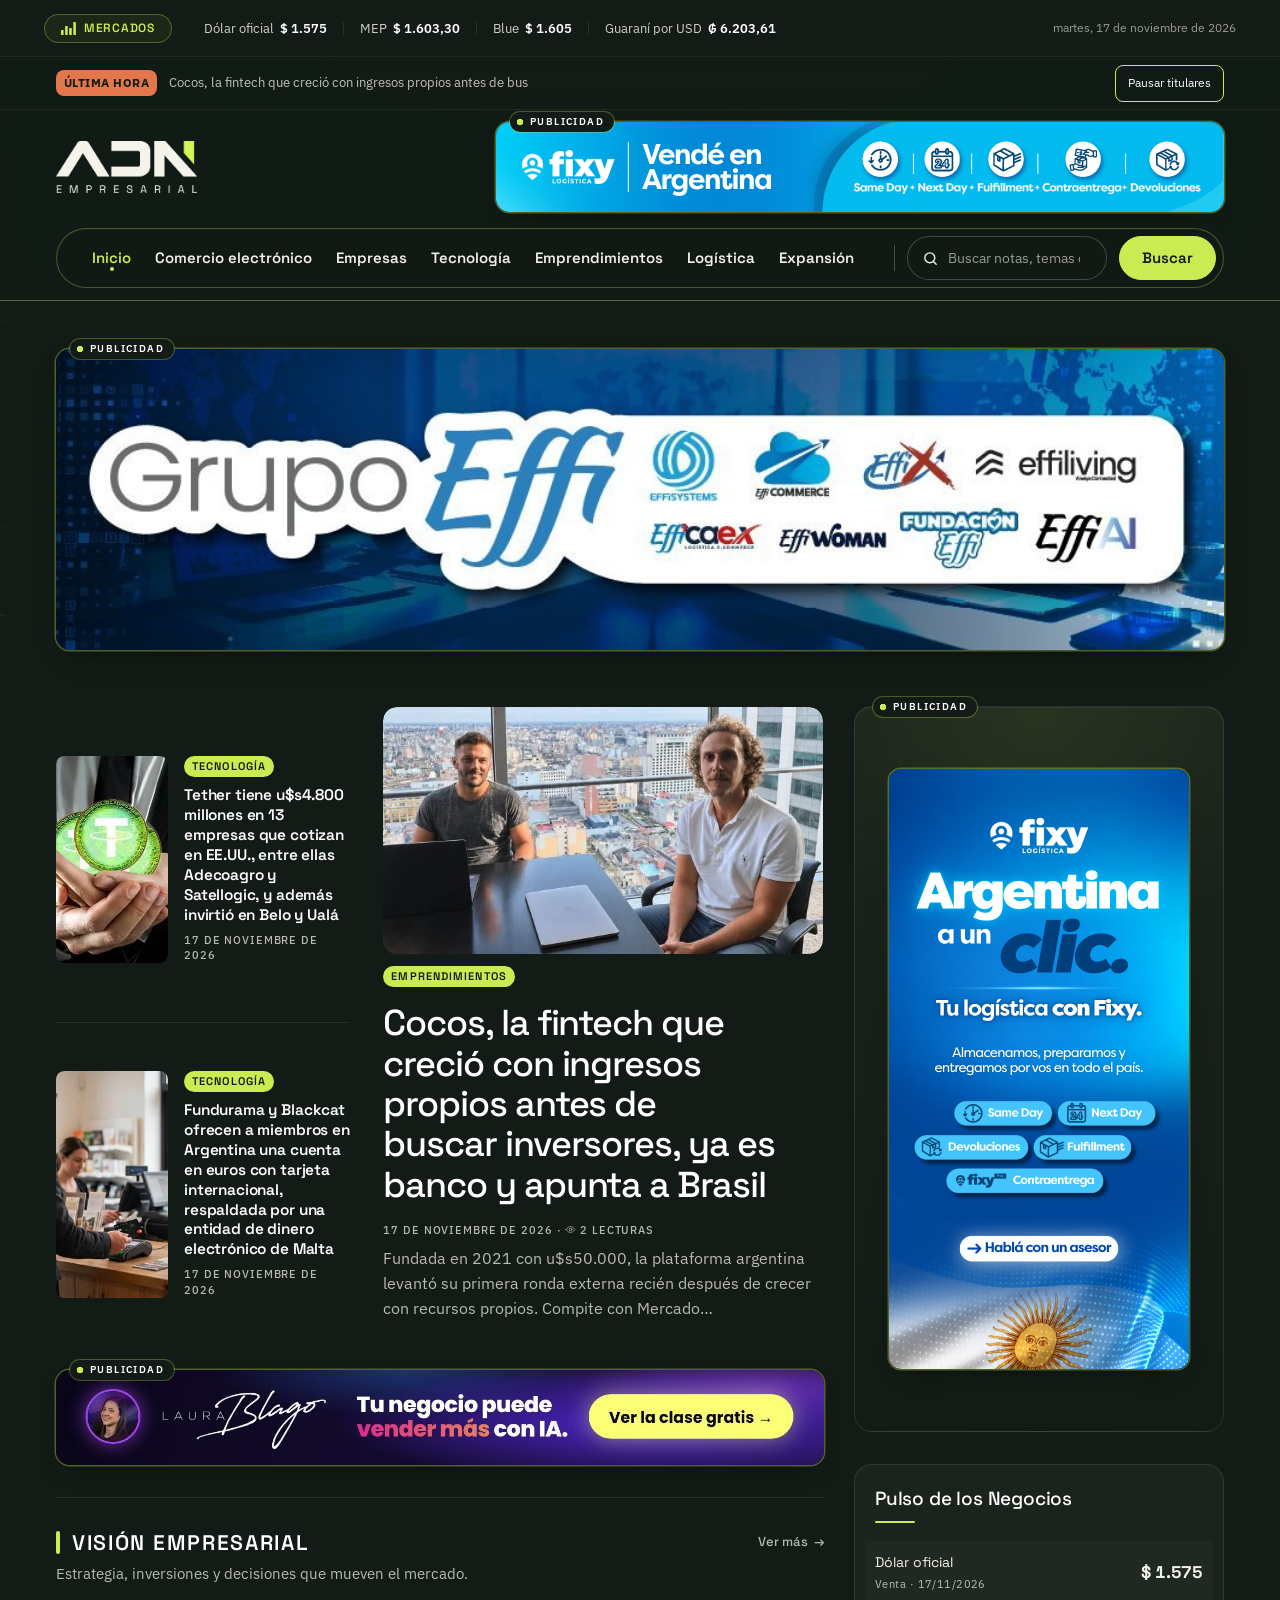
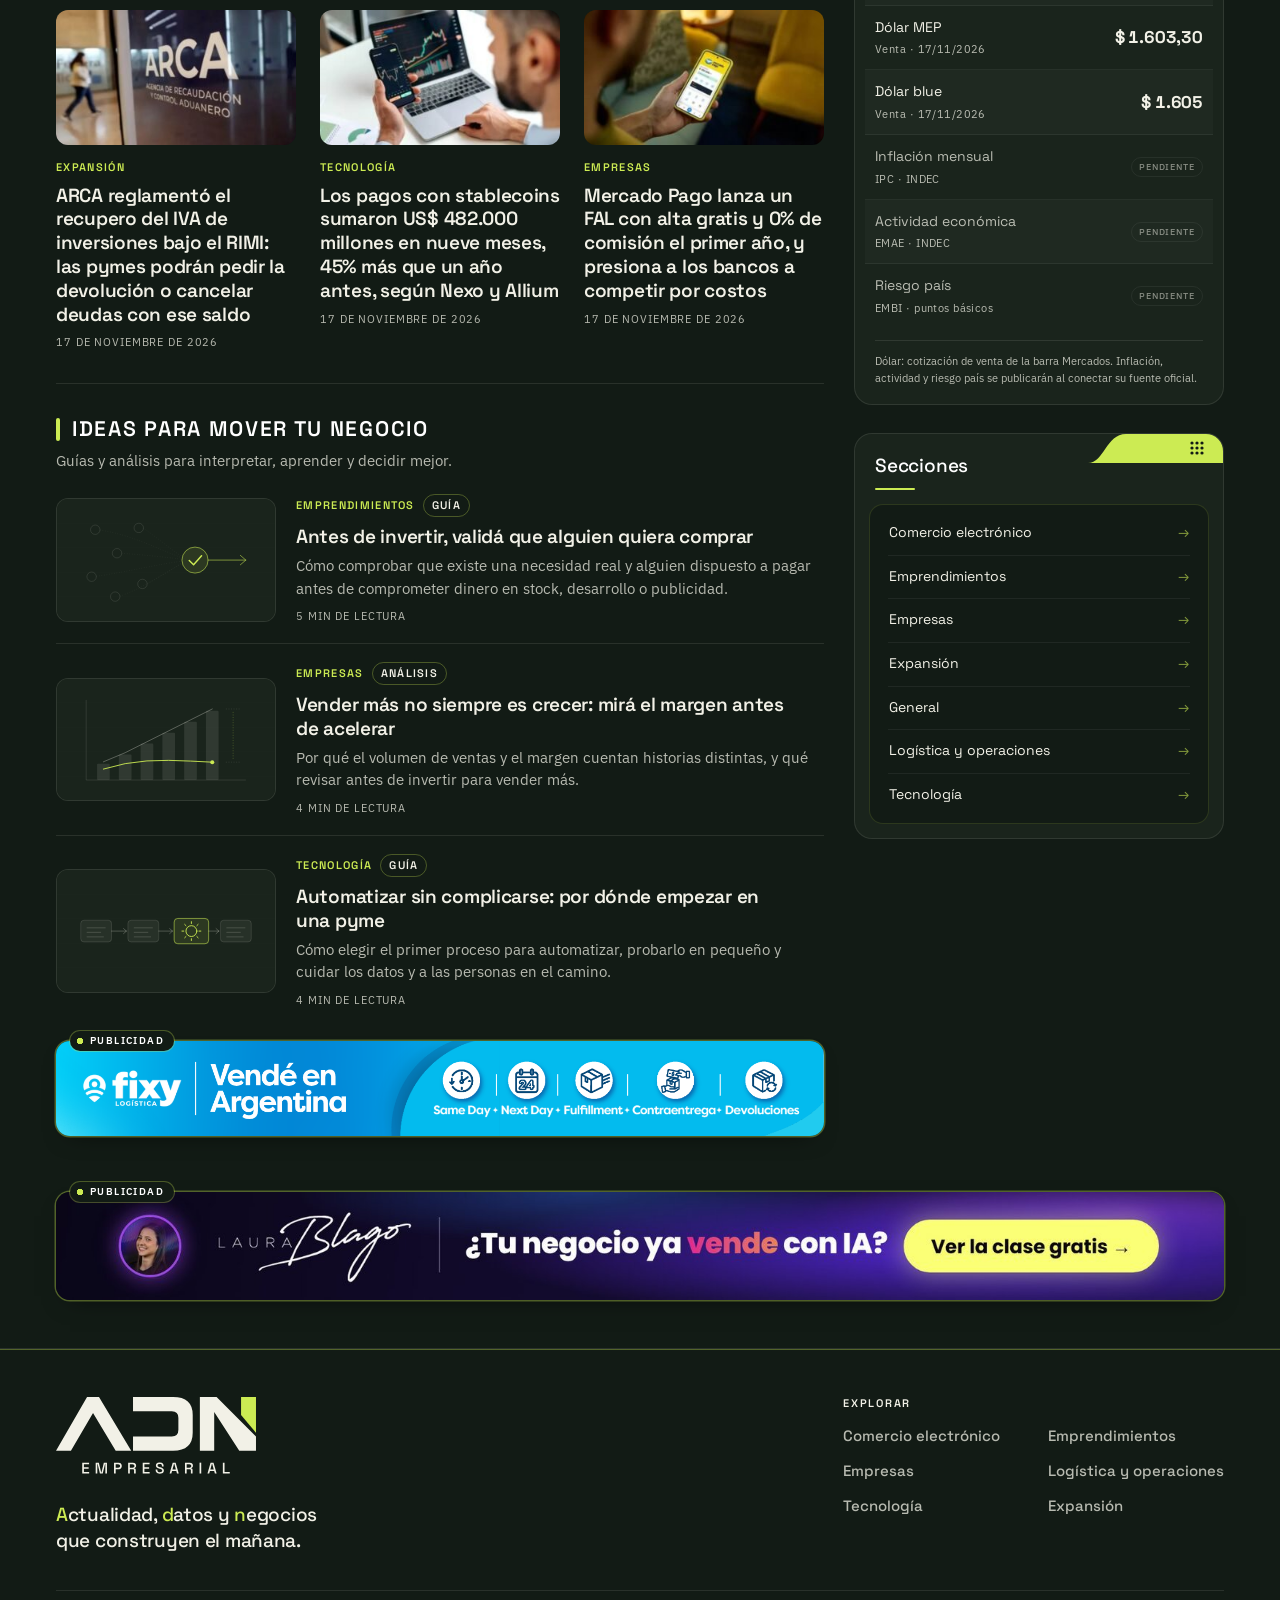
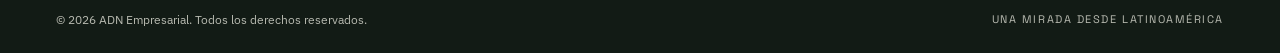
==== index.html @ 2460228c "Rediseño de la portada de ADN Empresarial Versión estática de la home con el sistema visual de ADN: " ====
<!DOCTYPE html><html lang="es-CO"><head>
	<meta charset="utf-8">
	<meta name="viewport" content="width=device-width, initial-scale=1">
	<title>ADN Empresarial – Actualidad, datos y negocios que construyen el mañana</title>
<meta name="robots" content="max-image-preview:large">
<link rel="dns-prefetch" href="//cdn-reach.hostinger.com">
<link rel="dns-prefetch" href="//fonts.googleapis.com">
<link href="https://fonts.gstatic.com" crossorigin="" rel="preconnect">
<link rel="preconnect" href="https://fonts.googleapis.com">
<link rel="alternate" type="application/rss+xml" title="ADN Empresarial » Feed" href="https://adnempresariallatam.com/feed/">
<link rel="alternate" type="application/rss+xml" title="ADN Empresarial » RSS de los comentarios" href="https://adnempresariallatam.com/comments/feed/">
<link rel="icon" href="images/adn-icono.svg" type="image/svg+xml">
<link rel="alternate" title="oEmbed (JSON)" type="application/json+oembed" href="https://adnempresariallatam.com/wp-json/oembed/1.0/embed?url=https%3A%2F%2Fadnempresariallatam.com%2F">
<link rel="alternate" title="oEmbed (XML)" type="text/xml+oembed" href="https://adnempresariallatam.com/wp-json/oembed/1.0/embed?url=https%3A%2F%2Fadnempresariallatam.com%2F&amp;format=xml">

<!-- ADN: vista previa al compartir -->
<meta property="og:locale" content="es_AR">
<meta property="og:site_name" content="ADN Empresarial">
<meta property="og:type" content="website">
<meta property="og:title" content="ADN Empresarial – Actualidad, datos y negocios que construyen el mañana">
<meta property="og:description" content="Actualidad, datos y negocios de Argentina, Paraguay y Latinoamérica: comercio electrónico, empresas, tecnología, emprendimientos, logística y expansión.">
<meta property="og:url" content="https://adnempresariallatam.com/">
<meta property="og:image" content="images/1000000746.jpg">
<meta property="og:image:width" content="640">
<meta property="og:image:height" content="360">
<meta property="og:image:alt" content="Cocos, la fintech que creció con ingresos propios antes de buscar inversores, ya es banco y apunta a Brasil">
<meta name="twitter:card" content="summary_large_image">
<meta name="twitter:title" content="ADN Empresarial – Actualidad, datos y negocios que construyen el mañana">
<meta name="twitter:description" content="Actualidad, datos y negocios de Argentina, Paraguay y Latinoamérica: comercio electrónico, empresas, tecnología, emprendimientos, logística y expansión.">
<meta name="twitter:image" content="images/1000000746.jpg">
<meta name="description" content="Actualidad, datos y negocios de Argentina, Paraguay y Latinoamérica: comercio electrónico, empresas, tecnología, emprendimientos, logística y expansión.">
<style id="wp-img-auto-sizes-contain-inline-css">
img:is([sizes=auto i],[sizes^="auto," i]){contain-intrinsic-size:3000px 1500px}
/*# sourceURL=wp-img-auto-sizes-contain-inline-css */
</style>
 
<style id="wp-emoji-styles-inline-css">

	img.wp-smiley, img.emoji {
		display: inline !important;
		border: none !important;
		box-shadow: none !important;
		height: 1em !important;
		width: 1em !important;
		margin: 0 0.07em !important;
		vertical-align: -0.1em !important;
		background: none !important;
		padding: 0 !important;
	}
/*# sourceURL=wp-emoji-styles-inline-css */
</style>
<style id="wp-block-library-inline-css">
:root{--wp-block-synced-color:#7a00df;--wp-block-synced-color--rgb:122,0,223;--wp-bound-block-color:var(--wp-block-synced-color);--wp-editor-canvas-background:#ddd;--wp-admin-theme-color:#007cba;--wp-admin-theme-color--rgb:0,124,186;--wp-admin-theme-color-darker-10:#006ba1;--wp-admin-theme-color-darker-10--rgb:0,107,160.5;--wp-admin-theme-color-darker-20:#005a87;--wp-admin-theme-color-darker-20--rgb:0,90,135;--wp-admin-border-width-focus:2px}@media (min-resolution:192dpi){:root{--wp-admin-border-width-focus:1.5px}}.wp-element-button{cursor:pointer}:root .has-very-light-gray-background-color{background-color:#eee}:root .has-very-dark-gray-background-color{background-color:#313131}:root .has-very-light-gray-color{color:#eee}:root .has-very-dark-gray-color{color:#313131}:root .has-vivid-green-cyan-to-vivid-cyan-blue-gradient-background{background:linear-gradient(135deg,#00d084,#0693e3)}:root .has-purple-crush-gradient-background{background:linear-gradient(135deg,#34e2e4,#4721fb 50%,#ab1dfe)}:root .has-hazy-dawn-gradient-background{background:linear-gradient(135deg,#faaca8,#dad0ec)}:root .has-subdued-olive-gradient-background{background:linear-gradient(135deg,#fafae1,#67a671)}:root .has-atomic-cream-gradient-background{background:linear-gradient(135deg,#fdd79a,#004a59)}:root .has-nightshade-gradient-background{background:linear-gradient(135deg,#330968,#31cdcf)}:root .has-midnight-gradient-background{background:linear-gradient(135deg,#020381,#2874fc)}:root{--wp--preset--font-size--normal:16px;--wp--preset--font-size--huge:42px}.has-regular-font-size{font-size:1em}.has-larger-font-size{font-size:2.625em}.has-normal-font-size{font-size:var(--wp--preset--font-size--normal)}.has-huge-font-size{font-size:var(--wp--preset--font-size--huge)}:root .has-text-align-center{text-align:center}:root .has-text-align-left{text-align:left}:root .has-text-align-right{text-align:right}.has-fit-text{white-space:nowrap!important}#end-resizable-editor-section{display:none}.aligncenter{clear:both}.items-justified-left{justify-content:flex-start}.items-justified-center{justify-content:center}.items-justified-right{justify-content:flex-end}.items-justified-space-between{justify-content:space-between}.screen-reader-text{word-wrap:normal!important;border:0;clip-path:inset(50%);height:1px;margin:-1px;overflow:hidden;padding:0;position:absolute;width:1px;word-break:normal!important}.screen-reader-text:focus{background-color:#ddd;clip-path:none;color:#444;display:block;font-size:1em;height:auto;left:5px;line-height:normal;padding:15px 23px 14px;text-decoration:none;top:5px;width:auto;z-index:100000}html :where(.has-border-color){border-style:solid}html :where([style^=border-color],[style*=";border-color"],[style*="; border-color"]){border-style:solid}html :where([style^=border-top-color],[style*=";border-top-color"],[style*="; border-top-color"]){border-top-style:solid}html :where([style^=border-right-color],[style*=";border-right-color"],[style*="; border-right-color"]){border-right-style:solid}html :where([style^=border-bottom-color],[style*=";border-bottom-color"],[style*="; border-bottom-color"]){border-bottom-style:solid}html :where([style^=border-left-color],[style*=";border-left-color"],[style*="; border-left-color"]){border-left-style:solid}html :where([style^=border-width],[style*=";border-width"],[style*="; border-width"]){border-style:solid}html :where([style^=border-top-width],[style*=";border-top-width"],[style*="; border-top-width"]){border-top-style:solid}html :where([style^=border-right-width],[style*=";border-right-width"],[style*="; border-right-width"]){border-right-style:solid}html :where([style^=border-bottom-width],[style*=";border-bottom-width"],[style*="; border-bottom-width"]){border-bottom-style:solid}html :where([style^=border-left-width],[style*=";border-left-width"],[style*="; border-left-width"]){border-left-style:solid}html :where(img[class*=wp-image-]){height:auto;max-width:100%}:where(figure){margin:0 0 1em}html :where(.is-position-sticky){--wp-admin--admin-bar--position-offset:var(--wp-admin--admin-bar--height,0px)}@media screen and (max-width:600px){html :where(.is-position-sticky){--wp-admin--admin-bar--position-offset:0px}}

/*# sourceURL=/wp-includes/css/dist/block-library/common.min.css */
</style>
<style id="wp-block-categories-inline-css">
.wp-block-categories{box-sizing:border-box}.wp-block-categories.alignleft{margin-right:2em}.wp-block-categories.alignright{margin-left:2em}.wp-block-categories.wp-block-categories-dropdown.aligncenter{text-align:center}.wp-block-categories .wp-block-categories__label:not(.screen-reader-text){display:block;width:100%}
/*# sourceURL=https://adnempresariallatam.com/wp-includes/blocks/categories/style.min.css */
</style>
<style id="wp-block-heading-inline-css">
h1:where(.wp-block-heading).has-background,h2:where(.wp-block-heading).has-background,h3:where(.wp-block-heading).has-background,h4:where(.wp-block-heading).has-background,h5:where(.wp-block-heading).has-background,h6:where(.wp-block-heading).has-background{padding:1.25em 2.375em}h1.has-text-align-left[style*=writing-mode]:where([style*=vertical-lr]),h1.has-text-align-right[style*=writing-mode]:where([style*=vertical-rl]),h2.has-text-align-left[style*=writing-mode]:where([style*=vertical-lr]),h2.has-text-align-right[style*=writing-mode]:where([style*=vertical-rl]),h3.has-text-align-left[style*=writing-mode]:where([style*=vertical-lr]),h3.has-text-align-right[style*=writing-mode]:where([style*=vertical-rl]),h4.has-text-align-left[style*=writing-mode]:where([style*=vertical-lr]),h4.has-text-align-right[style*=writing-mode]:where([style*=vertical-rl]),h5.has-text-align-left[style*=writing-mode]:where([style*=vertical-lr]),h5.has-text-align-right[style*=writing-mode]:where([style*=vertical-rl]),h6.has-text-align-left[style*=writing-mode]:where([style*=vertical-lr]),h6.has-text-align-right[style*=writing-mode]:where([style*=vertical-rl]){rotate:180deg}
/*# sourceURL=https://adnempresariallatam.com/wp-includes/blocks/heading/style.min.css */
</style>
<style id="wp-block-post-date-inline-css">
.wp-block-post-date{box-sizing:border-box}
/*# sourceURL=https://adnempresariallatam.com/wp-includes/blocks/post-date/style.min.css */
</style>
<style id="wp-block-post-excerpt-inline-css">
:where(.wp-block-post-excerpt){box-sizing:border-box;margin-bottom:var(--wp--style--block-gap);margin-top:var(--wp--style--block-gap)}.wp-block-post-excerpt__excerpt{margin-bottom:0;margin-top:0}.wp-block-post-excerpt__more-text{margin-bottom:0;margin-top:var(--wp--style--block-gap)}.wp-block-post-excerpt__more-link{display:inline-block}
/*# sourceURL=https://adnempresariallatam.com/wp-includes/blocks/post-excerpt/style.min.css */
</style>
<style id="wp-block-post-featured-image-inline-css">
.wp-block-post-featured-image{margin-left:0;margin-right:0}.wp-block-post-featured-image a{display:block;height:100%}.wp-block-post-featured-image :where(img){box-sizing:border-box;height:auto;max-width:100%;vertical-align:bottom;width:100%}.wp-block-post-featured-image.alignfull img,.wp-block-post-featured-image.alignwide img{width:100%}.wp-block-post-featured-image .wp-block-post-featured-image__overlay.has-background-dim{background-color:#000;inset:0;position:absolute}.wp-block-post-featured-image{position:relative}.wp-block-post-featured-image .wp-block-post-featured-image__overlay.has-background-gradient{background-color:transparent}.wp-block-post-featured-image .wp-block-post-featured-image__overlay.has-background-dim-0{opacity:0}.wp-block-post-featured-image .wp-block-post-featured-image__overlay.has-background-dim-10{opacity:.1}.wp-block-post-featured-image .wp-block-post-featured-image__overlay.has-background-dim-20{opacity:.2}.wp-block-post-featured-image .wp-block-post-featured-image__overlay.has-background-dim-30{opacity:.3}.wp-block-post-featured-image .wp-block-post-featured-image__overlay.has-background-dim-40{opacity:.4}.wp-block-post-featured-image .wp-block-post-featured-image__overlay.has-background-dim-50{opacity:.5}.wp-block-post-featured-image .wp-block-post-featured-image__overlay.has-background-dim-60{opacity:.6}.wp-block-post-featured-image .wp-block-post-featured-image__overlay.has-background-dim-70{opacity:.7}.wp-block-post-featured-image .wp-block-post-featured-image__overlay.has-background-dim-80{opacity:.8}.wp-block-post-featured-image .wp-block-post-featured-image__overlay.has-background-dim-90{opacity:.9}.wp-block-post-featured-image .wp-block-post-featured-image__overlay.has-background-dim-100{opacity:1}.wp-block-post-featured-image:where(.alignleft,.alignright){width:100%}
/*# sourceURL=https://adnempresariallatam.com/wp-includes/blocks/post-featured-image/style.min.css */
</style>
<style id="wp-block-post-template-inline-css">
.wp-block-post-template{box-sizing:border-box;list-style:none;margin-bottom:0;margin-top:0;max-width:100%;padding:0}.wp-block-post-template.is-flex-container{display:flex;flex-direction:row;flex-wrap:wrap;gap:1.25em}.wp-block-post-template.is-flex-container>li{margin:0;width:100%}@media (min-width:600px){.wp-block-post-template.is-flex-container.is-flex-container.columns-2>li{width:calc(50% - .625em)}.wp-block-post-template.is-flex-container.is-flex-container.columns-3>li{width:calc(33.33333% - .83333em)}.wp-block-post-template.is-flex-container.is-flex-container.columns-4>li{width:calc(25% - .9375em)}.wp-block-post-template.is-flex-container.is-flex-container.columns-5>li{width:calc(20% - 1em)}.wp-block-post-template.is-flex-container.is-flex-container.columns-6>li{width:calc(16.66667% - 1.04167em)}}@media (max-width:600px){.wp-block-post-template-is-layout-grid[class*=columns-]:not(.has-native-responsive-grid){grid-template-columns:1fr}}.wp-block-post-template-is-layout-constrained>li>.alignright,.wp-block-post-template-is-layout-flow>li>.alignright{float:right;margin-inline-end:0;margin-inline-start:2em}.wp-block-post-template-is-layout-constrained>li>.alignleft,.wp-block-post-template-is-layout-flow>li>.alignleft{float:left;margin-inline-end:2em;margin-inline-start:0}.wp-block-post-template-is-layout-constrained>li>.aligncenter,.wp-block-post-template-is-layout-flow>li>.aligncenter{margin-inline-end:auto;margin-inline-start:auto}
/*# sourceURL=https://adnempresariallatam.com/wp-includes/blocks/post-template/style.min.css */
</style>
<style id="wp-block-post-terms-inline-css">
.wp-block-post-terms{box-sizing:border-box}.wp-block-post-terms .wp-block-post-terms__separator{white-space:pre-wrap}
/*# sourceURL=https://adnempresariallatam.com/wp-includes/blocks/post-terms/style.min.css */
</style>
<style id="wp-block-post-title-inline-css">
.wp-block-post-title{box-sizing:border-box;word-break:break-word}.wp-block-post-title :where(a){display:inline-block;font-family:inherit;font-size:inherit;font-style:inherit;font-weight:inherit;letter-spacing:inherit;line-height:inherit;text-decoration:inherit}
/*# sourceURL=https://adnempresariallatam.com/wp-includes/blocks/post-title/style.min.css */
</style>
<style id="wp-block-columns-inline-css">
.wp-block-columns{box-sizing:border-box;display:flex;flex-wrap:wrap!important}@media (min-width:782px){.wp-block-columns{flex-wrap:nowrap!important}}.wp-block-columns{align-items:normal!important}.wp-block-columns.are-vertically-aligned-top{align-items:flex-start}.wp-block-columns.are-vertically-aligned-center{align-items:center}.wp-block-columns.are-vertically-aligned-bottom{align-items:flex-end}@media (max-width:781px){.wp-block-columns:not(.is-not-stacked-on-mobile)>.wp-block-column{flex-basis:100%!important}}@media (min-width:782px){.wp-block-columns:not(.is-not-stacked-on-mobile)>.wp-block-column{flex-basis:0;flex-grow:1}.wp-block-columns:not(.is-not-stacked-on-mobile)>.wp-block-column[style*=flex-basis]{flex-grow:0}}.wp-block-columns.is-not-stacked-on-mobile{flex-wrap:nowrap!important}.wp-block-columns.is-not-stacked-on-mobile>.wp-block-column{flex-basis:0;flex-grow:1}.wp-block-columns.is-not-stacked-on-mobile>.wp-block-column[style*=flex-basis]{flex-grow:0}:where(.wp-block-columns){margin-bottom:1.75em}:where(.wp-block-columns.has-background){padding:1.25em 2.375em}.wp-block-column{flex-grow:1;min-width:0;overflow-wrap:break-word;word-break:break-word}.wp-block-column.is-vertically-aligned-top{align-self:flex-start}.wp-block-column.is-vertically-aligned-center{align-self:center}.wp-block-column.is-vertically-aligned-bottom{align-self:flex-end}.wp-block-column.is-vertically-aligned-stretch{align-self:stretch}.wp-block-column.is-vertically-aligned-bottom,.wp-block-column.is-vertically-aligned-center,.wp-block-column.is-vertically-aligned-top{width:100%}
/*# sourceURL=https://adnempresariallatam.com/wp-includes/blocks/columns/style.min.css */
</style>
<style id="wp-block-group-inline-css">
.wp-block-group{box-sizing:border-box}:where(.wp-block-group.wp-block-group-is-layout-constrained){position:relative}
/*# sourceURL=https://adnempresariallatam.com/wp-includes/blocks/group/style.min.css */
</style>

<style id="classic-theme-styles-inline-css">
/*! This file is auto-generated */
.wp-block-button__link{color:#fff;background-color:#32373c;border-radius:9999px;box-shadow:none;text-decoration:none;padding:calc(.667em + 2px) calc(1.333em + 2px);font-size:1.125em}.wp-block-file__button{background:#32373c;color:#fff;text-decoration:none}
/*# sourceURL=/wp-includes/css/classic-themes.min.css */
</style>

<style id="global-styles-inline-css">
:root{--wp--preset--aspect-ratio--square: 1;--wp--preset--aspect-ratio--4-3: 4/3;--wp--preset--aspect-ratio--3-4: 3/4;--wp--preset--aspect-ratio--3-2: 3/2;--wp--preset--aspect-ratio--2-3: 2/3;--wp--preset--aspect-ratio--16-9: 16/9;--wp--preset--aspect-ratio--9-16: 9/16;--wp--preset--color--black: #000000;--wp--preset--color--cyan-bluish-gray: #abb8c3;--wp--preset--color--white: #ffffff;--wp--preset--color--pale-pink: #f78da7;--wp--preset--color--vivid-red: #cf2e2e;--wp--preset--color--luminous-vivid-orange: #ff6900;--wp--preset--color--luminous-vivid-amber: #fcb900;--wp--preset--color--light-green-cyan: #7bdcb5;--wp--preset--color--vivid-green-cyan: #00d084;--wp--preset--color--pale-cyan-blue: #8ed1fc;--wp--preset--color--vivid-cyan-blue: #0693e3;--wp--preset--color--vivid-purple: #9b51e0;--wp--preset--gradient--vivid-cyan-blue-to-vivid-purple: linear-gradient(135deg,rgb(6,147,227) 0%,rgb(155,81,224) 100%);--wp--preset--gradient--light-green-cyan-to-vivid-green-cyan: linear-gradient(135deg,rgb(122,220,180) 0%,rgb(0,208,130) 100%);--wp--preset--gradient--luminous-vivid-amber-to-luminous-vivid-orange: linear-gradient(135deg,rgb(252,185,0) 0%,rgb(255,105,0) 100%);--wp--preset--gradient--luminous-vivid-orange-to-vivid-red: linear-gradient(135deg,rgb(255,105,0) 0%,rgb(207,46,46) 100%);--wp--preset--gradient--very-light-gray-to-cyan-bluish-gray: linear-gradient(135deg,rgb(238,238,238) 0%,rgb(169,184,195) 100%);--wp--preset--gradient--cool-to-warm-spectrum: linear-gradient(135deg,rgb(74,234,220) 0%,rgb(151,120,209) 20%,rgb(207,42,186) 40%,rgb(238,44,130) 60%,rgb(251,105,98) 80%,rgb(254,248,76) 100%);--wp--preset--gradient--blush-light-purple: linear-gradient(135deg,rgb(255,206,236) 0%,rgb(152,150,240) 100%);--wp--preset--gradient--blush-bordeaux: linear-gradient(135deg,rgb(254,205,165) 0%,rgb(254,45,45) 50%,rgb(107,0,62) 100%);--wp--preset--gradient--luminous-dusk: linear-gradient(135deg,rgb(255,203,112) 0%,rgb(199,81,192) 50%,rgb(65,88,208) 100%);--wp--preset--gradient--pale-ocean: linear-gradient(135deg,rgb(255,245,203) 0%,rgb(182,227,212) 50%,rgb(51,167,181) 100%);--wp--preset--gradient--electric-grass: linear-gradient(135deg,rgb(202,248,128) 0%,rgb(113,206,126) 100%);--wp--preset--gradient--midnight: linear-gradient(135deg,rgb(2,3,129) 0%,rgb(40,116,252) 100%);--wp--preset--font-size--small: 13px;--wp--preset--font-size--medium: 20px;--wp--preset--font-size--large: 36px;--wp--preset--font-size--x-large: 42px;--wp--preset--spacing--20: 0.44rem;--wp--preset--spacing--30: 0.67rem;--wp--preset--spacing--40: 1rem;--wp--preset--spacing--50: 1.5rem;--wp--preset--spacing--60: 2.25rem;--wp--preset--spacing--70: 3.38rem;--wp--preset--spacing--80: 5.06rem;--wp--preset--shadow--natural: 6px 6px 9px rgba(0, 0, 0, 0.2);--wp--preset--shadow--deep: 12px 12px 50px rgba(0, 0, 0, 0.4);--wp--preset--shadow--sharp: 6px 6px 0px rgba(0, 0, 0, 0.2);--wp--preset--shadow--outlined: 6px 6px 0px -3px rgb(255, 255, 255), 6px 6px rgb(0, 0, 0);--wp--preset--shadow--crisp: 6px 6px 0px rgb(0, 0, 0);}.wp-block-button{--wp--preset--dimension--25: 25%;--wp--preset--dimension--50: 50%;--wp--preset--dimension--75: 75%;--wp--preset--dimension--100: 100%;}:where(body) { margin: 0; }:where(.is-layout-flex){gap: 0.5em;}:where(.is-layout-grid){gap: 0.5em;}body .is-layout-flex{display: flex;}.is-layout-flex{flex-wrap: wrap;align-items: center;}.is-layout-flex > :is(*, div){margin: 0;}body .is-layout-grid{display: grid;}.is-layout-grid > :is(*, div){margin: 0;}body{padding-top: 0px;padding-right: 0px;padding-bottom: 0px;padding-left: 0px;}:root :where(.wp-element-button, .wp-block-button__link){background-color: #32373c;border-width: 0;color: #fff;font-family: inherit;font-size: inherit;font-style: inherit;font-weight: inherit;letter-spacing: inherit;line-height: inherit;padding-top: calc(0.667em + 2px);padding-right: calc(1.333em + 2px);padding-bottom: calc(0.667em + 2px);padding-left: calc(1.333em + 2px);text-decoration: none;text-transform: inherit;}.has-black-color{color: var(--wp--preset--color--black) !important;}.has-cyan-bluish-gray-color{color: var(--wp--preset--color--cyan-bluish-gray) !important;}.has-white-color{color: var(--wp--preset--color--white) !important;}.has-pale-pink-color{color: var(--wp--preset--color--pale-pink) !important;}.has-vivid-red-color{color: var(--wp--preset--color--vivid-red) !important;}.has-luminous-vivid-orange-color{color: var(--wp--preset--color--luminous-vivid-orange) !important;}.has-luminous-vivid-amber-color{color: var(--wp--preset--color--luminous-vivid-amber) !important;}.has-light-green-cyan-color{color: var(--wp--preset--color--light-green-cyan) !important;}.has-vivid-green-cyan-color{color: var(--wp--preset--color--vivid-green-cyan) !important;}.has-pale-cyan-blue-color{color: var(--wp--preset--color--pale-cyan-blue) !important;}.has-vivid-cyan-blue-color{color: var(--wp--preset--color--vivid-cyan-blue) !important;}.has-vivid-purple-color{color: var(--wp--preset--color--vivid-purple) !important;}.has-black-background-color{background-color: var(--wp--preset--color--black) !important;}.has-cyan-bluish-gray-background-color{background-color: var(--wp--preset--color--cyan-bluish-gray) !important;}.has-white-background-color{background-color: var(--wp--preset--color--white) !important;}.has-pale-pink-background-color{background-color: var(--wp--preset--color--pale-pink) !important;}.has-vivid-red-background-color{background-color: var(--wp--preset--color--vivid-red) !important;}.has-luminous-vivid-orange-background-color{background-color: var(--wp--preset--color--luminous-vivid-orange) !important;}.has-luminous-vivid-amber-background-color{background-color: var(--wp--preset--color--luminous-vivid-amber) !important;}.has-light-green-cyan-background-color{background-color: var(--wp--preset--color--light-green-cyan) !important;}.has-vivid-green-cyan-background-color{background-color: var(--wp--preset--color--vivid-green-cyan) !important;}.has-pale-cyan-blue-background-color{background-color: var(--wp--preset--color--pale-cyan-blue) !important;}.has-vivid-cyan-blue-background-color{background-color: var(--wp--preset--color--vivid-cyan-blue) !important;}.has-vivid-purple-background-color{background-color: var(--wp--preset--color--vivid-purple) !important;}.has-black-border-color{border-color: var(--wp--preset--color--black) !important;}.has-cyan-bluish-gray-border-color{border-color: var(--wp--preset--color--cyan-bluish-gray) !important;}.has-white-border-color{border-color: var(--wp--preset--color--white) !important;}.has-pale-pink-border-color{border-color: var(--wp--preset--color--pale-pink) !important;}.has-vivid-red-border-color{border-color: var(--wp--preset--color--vivid-red) !important;}.has-luminous-vivid-orange-border-color{border-color: var(--wp--preset--color--luminous-vivid-orange) !important;}.has-luminous-vivid-amber-border-color{border-color: var(--wp--preset--color--luminous-vivid-amber) !important;}.has-light-green-cyan-border-color{border-color: var(--wp--preset--color--light-green-cyan) !important;}.has-vivid-green-cyan-border-color{border-color: var(--wp--preset--color--vivid-green-cyan) !important;}.has-pale-cyan-blue-border-color{border-color: var(--wp--preset--color--pale-cyan-blue) !important;}.has-vivid-cyan-blue-border-color{border-color: var(--wp--preset--color--vivid-cyan-blue) !important;}.has-vivid-purple-border-color{border-color: var(--wp--preset--color--vivid-purple) !important;}.has-vivid-cyan-blue-to-vivid-purple-gradient-background{background: var(--wp--preset--gradient--vivid-cyan-blue-to-vivid-purple) !important;}.has-light-green-cyan-to-vivid-green-cyan-gradient-background{background: var(--wp--preset--gradient--light-green-cyan-to-vivid-green-cyan) !important;}.has-luminous-vivid-amber-to-luminous-vivid-orange-gradient-background{background: var(--wp--preset--gradient--luminous-vivid-amber-to-luminous-vivid-orange) !important;}.has-luminous-vivid-orange-to-vivid-red-gradient-background{background: var(--wp--preset--gradient--luminous-vivid-orange-to-vivid-red) !important;}.has-very-light-gray-to-cyan-bluish-gray-gradient-background{background: var(--wp--preset--gradient--very-light-gray-to-cyan-bluish-gray) !important;}.has-cool-to-warm-spectrum-gradient-background{background: var(--wp--preset--gradient--cool-to-warm-spectrum) !important;}.has-blush-light-purple-gradient-background{background: var(--wp--preset--gradient--blush-light-purple) !important;}.has-blush-bordeaux-gradient-background{background: var(--wp--preset--gradient--blush-bordeaux) !important;}.has-luminous-dusk-gradient-background{background: var(--wp--preset--gradient--luminous-dusk) !important;}.has-pale-ocean-gradient-background{background: var(--wp--preset--gradient--pale-ocean) !important;}.has-electric-grass-gradient-background{background: var(--wp--preset--gradient--electric-grass) !important;}.has-midnight-gradient-background{background: var(--wp--preset--gradient--midnight) !important;}.has-small-font-size{font-size: var(--wp--preset--font-size--small) !important;}.has-medium-font-size{font-size: var(--wp--preset--font-size--medium) !important;}.has-large-font-size{font-size: var(--wp--preset--font-size--large) !important;}.has-x-large-font-size{font-size: var(--wp--preset--font-size--x-large) !important;}
:where(.wp-block-post-template.is-layout-flex){gap: 1.25em;}:where(.wp-block-post-template.is-layout-grid){gap: 1.25em;}
:where(.wp-block-columns.is-layout-flex){gap: 2em;}:where(.wp-block-columns.is-layout-grid){gap: 2em;}
/*# sourceURL=global-styles-inline-css */
</style>

<link rel="stylesheet" id="sic-ads-css" href="css/sic-ads.css" media="all">
<link rel="stylesheet" id="sic-prensa-style-css" href="css/style.css" media="all">
<style id="sic-prensa-style-inline-css">
.sic-redes{display:flex;flex-wrap:wrap;gap:var(--sic-sp-2);margin:0;padding:0;list-style:none}.sic-redes__enlace{display:inline-flex;align-items:center;justify-content:center;min-width:44px;min-height:44px;color:inherit}.sic-redes__enlace .sic-icono{width:24px;height:24px;fill:none;stroke:currentColor;stroke-width:1.5}
/*# sourceURL=sic-prensa-style-inline-css */
</style>
<link rel="stylesheet" id="sic-prensa-blocks-css" href="css/blocks.css" media="all">
<link rel="stylesheet" id="sic-prensa-barra-css" href="css/barra.css" media="all">
<link rel="stylesheet" id="sic-prensa-layout-css" href="css/layout.css" media="all">
<link rel="stylesheet" id="sic-prensa-nav-css" href="css/nav.css" media="all">
<link rel="stylesheet" id="sic-prensa-tarjeta-css" href="css/tarjeta.css" media="all">
<link rel="stylesheet" id="sic-prensa-cabecera-css" href="css/cabecera.css" media="all">
<link rel="stylesheet" id="adn-fuentes-css" href="https://fonts.googleapis.com/css2?family=IBM+Plex+Sans:ital,wght@0,400;0,500;0,600;1,400&amp;family=Space+Grotesk:wght@400;500;600&amp;display=swap" media="all">
<link rel="stylesheet" id="pia-brand-tokens-css" href="css/pia-brand-tokens.css" media="all">
<link rel="stylesheet" id="pia-components-css" href="css/pia-components.css" media="all">
<link rel="stylesheet" id="pia-bloques-css" href="css/pia-bloques.css" media="all">
<link rel="stylesheet" id="adn-empresarial-child-css" href="css/style_1.css" media="all">
<link rel="stylesheet" id="pia-senal-css" href="css/pia-senal.css" media="all">
<link rel="stylesheet" id="adn-sobre-efectos-css" href="css/adn-sobre-efectos.css" media="all">
<link rel="stylesheet" id="adn-marca-css" href="css/adn-marca.css" media="all">
<link rel="stylesheet" id="adn-cabecera-lateral-css" href="css/adn-cabecera-lateral.css" media="all">
<link rel="stylesheet" id="adn-mega-css" href="css/adn-mega.css" media="all">
<link rel="stylesheet" id="adn-vision-css" href="css/adn-vision.css" media="all">
<link rel="stylesheet" id="adn-grilla-css" href="css/adn-grilla.css" media="all">
<link rel="stylesheet" id="adn-pie-css" href="css/adn-pie.css" media="all">
<link rel="stylesheet" id="adn-ideas-css" href="css/adn-ideas.css" media="all">
<link rel="https://api.w.org/" href="https://adnempresariallatam.com/wp-json/"><link rel="alternate" title="JSON" type="application/json" href="https://adnempresariallatam.com/wp-json/wp/v2/pages/10"><link rel="EditURI" type="application/rsd+xml" title="RSD" href="https://adnempresariallatam.com/xmlrpc.php?rsd">
<meta name="generator" content="WordPress 7.1.4">
<link rel="canonical" href="https://adnempresariallatam.com/">
<link rel="shortlink" href="https://adnempresariallatam.com/">
<link rel="describedby" href="https://adnempresariallatam.com/llms.txt">
<style id="core-block-supports-inline-css">
.wp-container-core-columns-is-layout-8f761849{flex-wrap:nowrap;}.wp-container-core-post-template-is-layout-0fed8f92{grid-template-columns:repeat(3, minmax(0, 1fr));}
/*# sourceURL=core-block-supports-inline-css */
</style>

<script src="js/wp-emoji-release.min.js" defer=""></script></head>
<body class="home wp-singular page-template-default page page-id-10 wp-theme-sic-prensa wp-child-theme-adn-empresarial-child sic-zona-lectura sic-tiene-lateral" data-tono="oscuro">
<svg id="sic-iconos" xmlns="http://www.w3.org/2000/svg" width="0" height="0" style="position:absolute" aria-hidden="true" focusable="false" fill="none" stroke="currentColor" stroke-width="1.5" stroke-linecap="round" stroke-linejoin="round"><symbol id="sic-i-lupa" viewBox="0 0 24 24"><circle cx="11" cy="11" r="6.5"></circle><path d="M16 16l4.5 4.5"></path></symbol><symbol id="sic-i-menu" viewBox="0 0 24 24"><path d="M4 7h16M4 12h16M4 17h16"></path></symbol><symbol id="sic-i-cerrar" viewBox="0 0 24 24"><path d="M6 6l12 12M18 6L6 18"></path></symbol><symbol id="sic-i-flecha" viewBox="0 0 24 24"><path d="M5 12h14M13 6l6 6-6 6"></path></symbol><symbol id="sic-i-flecha-arriba" viewBox="0 0 24 24"><path d="M12 19V5M6 11l6-6 6 6"></path></symbol><symbol id="sic-i-ojo" viewBox="0 0 24 24"><path d="M2.5 12S6 5.5 12 5.5 21.5 12 21.5 12 18 18.5 12 18.5 2.5 12 2.5 12z"></path><circle cx="12" cy="12" r="3"></circle></symbol><symbol id="sic-i-compartir" viewBox="0 0 24 24"><circle cx="6" cy="12" r="2.5"></circle><circle cx="18" cy="6" r="2.5"></circle><circle cx="18" cy="18" r="2.5"></circle><path d="M8.2 10.8l7.6-3.6M8.2 13.2l7.6 3.6"></path></symbol><symbol id="sic-i-enlace" viewBox="0 0 24 24"><path d="M10 14a4 4 0 0 0 5.7 0l3-3a4 4 0 0 0-5.7-5.7l-1 1M14 10a4 4 0 0 0-5.7 0l-3 3a4 4 0 0 0 5.7 5.7l1-1"></path></symbol><symbol id="sic-i-facebook" viewBox="0 0 24 24"><path d="M14.5 4.5h-2A3.5 3.5 0 0 0 9 8v2.5H6.5V14H9v6.5h3.5V14H15l.5-3.5h-3V8a.5.5 0 0 1 .5-.5h1.5z"></path></symbol><symbol id="sic-i-x" viewBox="0 0 24 24"><path d="M4.5 4.5h4l11 15h-4z"></path><path d="M19 4.5l-6.2 6.7M5 19.5l6.2-6.7"></path></symbol><symbol id="sic-i-instagram" viewBox="0 0 24 24"><rect x="4" y="4" width="16" height="16" rx="4.5"></rect><circle cx="12" cy="12" r="3.7"></circle><path d="M16.8 7.2h.01"></path></symbol><symbol id="sic-i-youtube" viewBox="0 0 24 24"><rect x="3" y="6" width="18" height="12" rx="4"></rect><path d="M10.5 9.5v5l4-2.5z"></path></symbol><symbol id="sic-i-tiktok" viewBox="0 0 24 24"><path d="M14 4v10.5a3.5 3.5 0 1 1-3.5-3.5"></path><path d="M14 4c.3 2.3 1.8 3.8 4.5 4"></path></symbol><symbol id="sic-i-linkedin" viewBox="0 0 24 24"><path d="M6 10v8M6 6.5h.01M10.5 18v-8M10.5 13a3 3 0 0 1 6 0v5"></path></symbol><symbol id="sic-i-whatsapp" viewBox="0 0 24 24"><path d="M4 20l1.2-4A8 8 0 1 1 8 18.8z"></path><path d="M9.5 9c0 3 2.5 5.5 5.5 5.5l1-1.5-2-1-1 .8c-.8-.3-1.6-1-2-2l.8-1-1-2z"></path></symbol><symbol id="sic-i-telegram" viewBox="0 0 24 24"><path d="M20 5L3.5 11.5l5.5 2L11 19l2.5-3.5 4 3z"></path><path d="M9 13.5L20 5"></path></symbol></svg>
<a href="#contenido" class="sic-saltar">Saltar al contenido</a>
<div class="adn-divisas" data-tono="oscuro"><div class="adn-divisas__fila"><span class="adn-divisas__rotulo">Mercados</span><ul class="adn-divisas__lista" aria-label="Cotizaciones del dólar y el guaraní"><li class="adn-divisas__item"><span class="adn-divisas__nombre">Dólar oficial</span> <span class="adn-divisas__valor">$&nbsp;1.575</span></li><li class="adn-divisas__item"><span class="adn-divisas__nombre">MEP</span> <span class="adn-divisas__valor">$&nbsp;1.603,30</span></li><li class="adn-divisas__item"><span class="adn-divisas__nombre">Blue</span> <span class="adn-divisas__valor">$&nbsp;1.605</span></li><li class="adn-divisas__item"><span class="adn-divisas__nombre">Guaraní por USD</span> <span class="adn-divisas__valor">₲&nbsp;6.203,61</span></li></ul><span class="adn-divisas__hora"><time datetime="2026-11-17">martes, 17 de noviembre de 2026</time></span></div></div>
	<div class="sic-barra" data-tono="oscuro">
		<div class="sic-barra__fila">
			<div class="sic-ticker">
				<span class="sic-ticker__rotulo">Última hora</span>
				<ol class="sic-ticker__lista" aria-label="Última hora">
											<li class="sic-ticker__item is-activo"><a href="https://adnempresariallatam.com/cocos-la-fintech-que-crecio-con-ingresos-propios-antes-de-buscar-inversores-ya-es-banco-y-apunta-a-brasil/">Cocos, la fintech que creció con ingresos propios antes de buscar inversores, ya es banco y apunta a Brasil</a></li>
											<li class="sic-ticker__item"><a href="https://adnempresariallatam.com/tether-tiene-us4-800-millones-en-13-empresas-que-cotizan-en-ee-uu-entre-ellas-adecoagro-y-satellogic-y-ademas-invirtio-en-belo-y-uala/">Tether tiene u$s4.800 millones en 13 empresas que cotizan en EE.UU., entre ellas Adecoagro y Satellogic, y además invirtió en Belo y Ualá</a></li>
											<li class="sic-ticker__item"><a href="https://adnempresariallatam.com/fundurama-y-blackcat-ofrecen-a-miembros-en-argentina-una-cuenta-en-euros-con-tarjeta-internacional-respaldada-por-una-entidad-de-dinero-electronico-de-malta/">Fundurama y Blackcat ofrecen a miembros en Argentina una cuenta en euros con tarjeta internacional, respaldada por una entidad de dinero electrónico de Malta</a></li>
											<li class="sic-ticker__item"><a href="https://adnempresariallatam.com/arca-reglamento-el-recupero-del-iva-de-inversiones-bajo-el-rimi-las-pymes-podran-pedir-la-devolucion-o-cancelar-deudas-con-ese-saldo/">ARCA reglamentó el recupero del IVA de inversiones bajo el RIMI: las pymes podrán pedir la devolución o cancelar deudas con ese saldo</a></li>
											<li class="sic-ticker__item"><a href="https://adnempresariallatam.com/los-pagos-con-stablecoins-sumaron-us-482-000-millones-en-nueve-meses-45-mas-que-un-ano-antes-segun-nexo-y-allium/">Los pagos con stablecoins sumaron US$ 482.000 millones en nueve meses, 45% más que un año antes, según Nexo y Allium</a></li>
									</ol>
				<button type="button" class="sic-ticker__pausa" aria-pressed="false">Pausar titulares</button>
			</div>
					</div>
	</div>
	<header id="theme-header" class="sic-cabecera" role="banner" data-tono="oscuro">
	<div class="sic-cabecera__fila">
		<div id="logo" class="sic-logo">
			<a class="logo-text" href="https://adnempresariallatam.com/" rel="home">ADN Empresarial</a>			<div class="pia-cabecera-anuncio"><div class="sic-ads sic-ads--cabecera-logo" data-posicion="cabecera-logo" data-ancho="728" data-alto="90" data-ancho-movil="320" data-alto-movil="50" role="complementary" aria-label="Publicidad"><a class="sic-ads__pieza" data-creativo="84" data-anunciante="20" data-posicion="cabecera-logo" data-peso="5" data-duracion="5" hidden="" href="https://grupoeffi.com/" target="_blank" rel="nofollow sponsored noopener"><img class="sic-ads__img" data-src="images/grupoeffi_leaderboard_728x90.jpg" data-src-movil="https://adnempresariallatam.com/wp-content/uploads/2026/11/grupoeffi_leaderboard_728x90.jpg" alt="Publicidad de Grupo Effi" width="728" height="90" loading="lazy" decoding="async"></a><a class="sic-ads__pieza" data-creativo="83" data-anunciante="19" data-posicion="cabecera-logo" data-peso="5" data-duracion="5" hidden="" href="https://wa.me/5491125426386?text=Hola%21%20quiero%20vender%20en%20Argentina" target="_blank" rel="nofollow sponsored noopener"><img class="sic-ads__img" data-src="images/fixy_leaderboard_728x90.png" data-src-movil="https://adnempresariallatam.com/wp-content/uploads/2026/11/fixy_cabecera_320x50.png" alt="Publicidad de FIXI" width="728" height="90" loading="lazy" decoding="async"></a><a class="sic-ads__pieza" data-creativo="82" data-anunciante="18" data-posicion="cabecera-logo" data-peso="5" data-duracion="5" hidden="" href="https://laurablago.com/clase" target="_blank" rel="nofollow sponsored noopener"><img class="sic-ads__img" data-src="images/tallerdeia_leaderboard_728x90.jpg" data-src-movil="https://adnempresariallatam.com/wp-content/uploads/2026/11/tallerdeia_cabecera_320x50.jpg" alt="Publicidad de LAURA BLANGO" width="728" height="90" loading="lazy" decoding="async"></a><noscript><a href="https://grupoeffi.com/" target="_blank" rel="nofollow sponsored noopener"><img src="https://adnempresariallatam.com/wp-content/uploads/2026/11/grupoeffi_leaderboard_728x90.jpg" alt="Publicidad de Grupo Effi" width="728" height="90" /></a></noscript></div></div>
		</div>
					<nav id="sic-nav" class="sic-nav" aria-label="Principal" data-tono="oscuro">
				<ul id="menu-principal" class="sic-nav__lista"><li id="menu-item-11" class="menu-item menu-item-type-custom menu-item-object-custom current-menu-item current_page_item menu-item-home menu-item-11"><a href="https://adnempresariallatam.com/" aria-current="page">Inicio</a></li>
<li id="menu-item-13" class="menu-item menu-item-type-taxonomy menu-item-object-category menu-item-13"><a href="https://adnempresariallatam.com/category/comercio-electronico/">Comercio electrónico</a></li>
<li id="menu-item-12" class="menu-item menu-item-type-taxonomy menu-item-object-category menu-item-12"><a href="https://adnempresariallatam.com/category/empresas/">Empresas</a></li>
<li id="menu-item-15" class="menu-item menu-item-type-taxonomy menu-item-object-category menu-item-15"><a href="https://adnempresariallatam.com/category/tecnologia/">Tecnología</a></li>
<li id="menu-item-14" class="menu-item menu-item-type-taxonomy menu-item-object-category menu-item-14"><a href="https://adnempresariallatam.com/category/emprendimientos/">Emprendimientos</a></li>
<li id="menu-item-26" class="menu-item menu-item-type-taxonomy menu-item-object-category menu-item-26"><a href="https://adnempresariallatam.com/category/logistica/">Logística</a></li>
<li id="menu-item-16" class="menu-item menu-item-type-taxonomy menu-item-object-category menu-item-16"><a href="https://adnempresariallatam.com/category/expansion/">Expansión</a></li>
</ul>			</nav>
					<form role="search" method="get" class="sic-buscador" action="https://adnempresariallatam.com/">
		<label class="sic-buscador__etiqueta" for="sic-buscador-campo">Buscar en ADN Empresarial</label>
		<input type="search" id="sic-buscador-campo" class="sic-buscador__campo" name="s" value="" placeholder="Buscar notas, temas o personas" autocomplete="off" aria-describedby="sic-buscador-aviso">
		<button type="submit" class="sic-buscador__boton" data-texto="Buscar"><svg class="sic-icono" aria-hidden="true" focusable="false"><use href="#sic-i-lupa"></use></svg><span>Buscar</span></button>
		<p id="sic-buscador-aviso" class="sic-buscador__aviso" role="alert" hidden=""></p>
	</form>
		</div>
</header>
<div class="container"><div class="pia-espacio-publicitario" id="pia-ad-portada-top"><div class="sic-ads sic-ads--portada-billboard" data-posicion="portada-billboard" data-ancho="970" data-alto="250" data-ancho-movil="320" data-alto-movil="100" role="complementary" aria-label="Publicidad"><a class="sic-ads__pieza" data-creativo="84" data-anunciante="20" data-posicion="portada-billboard" data-peso="5" data-duracion="5" hidden="" href="https://grupoeffi.com/" target="_blank" rel="nofollow sponsored noopener"><img class="sic-ads__img" data-src="images/grupoeffi_billboard_970x250.jpg" data-src-movil="https://adnempresariallatam.com/wp-content/uploads/2026/11/grupoeffi_billboard_970x250.jpg" alt="Publicidad de Grupo Effi" width="970" height="250" loading="lazy" decoding="async"></a><a class="sic-ads__pieza" data-creativo="83" data-anunciante="19" data-posicion="portada-billboard" data-peso="5" data-duracion="5" hidden="" href="https://wa.me/5491125426386?text=Hola%21%20quiero%20vender%20en%20Argentina" target="_blank" rel="nofollow sponsored noopener"><img class="sic-ads__img" data-src="images/fixy_billboard_970x250.png" data-src-movil="https://adnempresariallatam.com/wp-content/uploads/2026/11/fixy_movil_320x100.png" alt="Publicidad de FIXI" width="970" height="250" loading="lazy" decoding="async"></a><a class="sic-ads__pieza" data-creativo="82" data-anunciante="18" data-posicion="portada-billboard" data-peso="5" data-duracion="5" hidden="" href="https://laurablago.com/clase" target="_blank" rel="nofollow sponsored noopener"><img class="sic-ads__img" data-src="images/tallerdeia_billboard_970x250.jpg" data-src-movil="https://adnempresariallatam.com/wp-content/uploads/2026/11/tallerdeia_horizontal_320x100.jpg" alt="Publicidad de LAURA BLANGO" width="970" height="250" loading="lazy" decoding="async"></a><noscript><a href="https://grupoeffi.com/" target="_blank" rel="nofollow sponsored noopener"><img src="https://adnempresariallatam.com/wp-content/uploads/2026/11/grupoeffi_billboard_970x250.jpg" alt="Publicidad de Grupo Effi" width="970" height="250" /></a></noscript></div></div></div>
<main id="contenido" class="sic-contenido" tabindex="-1">
<div class="sic-envoltorio">
	<div class="sic-con-lateral"><div class="sic-con-lateral__principal">								<nav class="sic-migas" aria-label="Migas de pan">
				<ol>
					<li><a href="https://adnempresariallatam.com/">Inicio</a></li>
					<li><span aria-current="page">Portada</span></li>
				</ol>
			</nav>
				<article id="post-10" class="sic-pagina post-10 page type-page status-publish hentry">
			<h1 class="sic-nota__titulo">Portada</h1>
			<div class="sic-nota__cuerpo entry-content">
				
<div class="wp-block-columns alignwide pia-fila pia-fila-apertura is-layout-flex wp-container-core-columns-is-layout-8f761849 wp-block-columns-is-layout-flex">

<div class="wp-block-column is-layout-flow wp-block-column-is-layout-flow" style="flex-basis:66.66%">

<div class="wp-block-query is-style-sic-apertura pia-apertura is-layout-flow wp-block-query-is-layout-flow"><ul class="wp-block-post-template is-layout-flow wp-block-post-template-is-layout-flow"><li class="wp-block-post post-218 post type-post status-publish format-standard has-post-thumbnail hentry category-emprendimientos post-item">
<figure class="wp-block-post-featured-image"><a href="https://adnempresariallatam.com/cocos-la-fintech-que-crecio-con-ingresos-propios-antes-de-buscar-inversores-ya-es-banco-y-apunta-a-brasil/" target="_self"><img fetchpriority="high" decoding="async" width="640" height="360" src="images/1000000746.jpg" class="attachment-large size-large wp-post-image" alt="Cocos, la fintech que creció con ingresos propios antes de buscar inversores, ya es banco y apunta a Brasil" style="aspect-ratio:16/9;width:100%;object-fit:cover;" srcset="images/1000000746.jpg 640w, images/1000000746-300x169.jpg 300w" sizes="(max-width: 640px) 100vw, 640px"></a></figure>
<div class="taxonomy-category post-cat wp-block-post-terms"><a href="https://adnempresariallatam.com/category/emprendimientos/" rel="tag">Emprendimientos</a></div>
<h2 class="post-title wp-block-post-title"><a href="https://adnempresariallatam.com/cocos-la-fintech-que-crecio-con-ingresos-propios-antes-de-buscar-inversores-ya-es-banco-y-apunta-a-brasil/" target="_self">Cocos, la fintech que creció con ingresos propios antes de buscar inversores, ya es banco y apunta a Brasil</a></h2>
<div class="post-meta wp-block-post-date"><time datetime="2026-11-17T05:04:10-03:00">17 de noviembre de 2026</time> <span aria-hidden="true">·</span> <span class="sic-lecturas"><svg class="sic-icono" aria-hidden="true" focusable="false"><use href="#sic-i-ojo"></use></svg> <data value="2">2 lecturas</data></span></div>
<div class="wp-block-post-excerpt"><p class="wp-block-post-excerpt__excerpt">Fundada en 2021 con u$s50.000, la plataforma argentina levantó su primera ronda externa recién después de crecer con recursos propios. Compite con Mercado… </p></div>
</li></ul></div>

</div>



<div class="wp-block-column is-layout-flow wp-block-column-is-layout-flow" style="flex-basis:33.33%">

<div class="wp-block-query is-style-sic-media pia-secundarias is-layout-flow wp-block-query-is-layout-flow"><ul class="wp-block-post-template is-layout-flow wp-block-post-template-is-layout-flow"><li class="wp-block-post post-187 post type-post status-publish format-standard has-post-thumbnail hentry category-tecnologia post-item">
<figure class="wp-block-post-featured-image"><a href="https://adnempresariallatam.com/tether-tiene-us4-800-millones-en-13-empresas-que-cotizan-en-ee-uu-entre-ellas-adecoagro-y-satellogic-y-ademas-invirtio-en-belo-y-uala/" target="_self"><img decoding="async" width="640" height="360" src="images/1000000737.jpg" class="attachment-large size-large wp-post-image" alt="Tether tiene u$s4.800 millones en 13 empresas que cotizan en EE.UU., entre ellas Adecoagro y Satellogic, y además invirtió en Belo y Ualá" style="aspect-ratio:16/9;width:100%;object-fit:cover;" srcset="images/1000000737.jpg 640w, images/1000000737-300x169.jpg 300w" sizes="(max-width: 640px) 100vw, 640px"></a></figure>
<div class="taxonomy-category post-cat wp-block-post-terms"><a href="https://adnempresariallatam.com/category/tecnologia/" rel="tag">Tecnología</a></div>
<h3 class="post-title wp-block-post-title"><a href="https://adnempresariallatam.com/tether-tiene-us4-800-millones-en-13-empresas-que-cotizan-en-ee-uu-entre-ellas-adecoagro-y-satellogic-y-ademas-invirtio-en-belo-y-uala/" target="_self">Tether tiene u$s4.800 millones en 13 empresas que cotizan en EE.UU., entre ellas Adecoagro y Satellogic, y además invirtió en Belo y Ualá</a></h3>
<div class="post-meta wp-block-post-date"><time datetime="2026-11-17T04:34:32-03:00">17 de noviembre de 2026</time></div>
</li><li class="wp-block-post post-173 post type-post status-publish format-standard has-post-thumbnail hentry category-tecnologia post-item">
<figure class="wp-block-post-featured-image"><a href="https://adnempresariallatam.com/fundurama-y-blackcat-ofrecen-a-miembros-en-argentina-una-cuenta-en-euros-con-tarjeta-internacional-respaldada-por-una-entidad-de-dinero-electronico-de-malta/" target="_self"><img decoding="async" width="640" height="360" src="images/1000000743.jpg" class="attachment-large size-large wp-post-image" alt="Fundurama y Blackcat ofrecen a miembros en Argentina una cuenta en euros con tarjeta internacional, respaldada por una entidad de dinero electrónico de Malta" style="aspect-ratio:16/9;width:100%;object-fit:cover;" srcset="images/1000000743.jpg 640w, images/1000000743-300x169.jpg 300w" sizes="(max-width: 640px) 100vw, 640px"></a></figure>
<div class="taxonomy-category post-cat wp-block-post-terms"><a href="https://adnempresariallatam.com/category/tecnologia/" rel="tag">Tecnología</a></div>
<h3 class="post-title wp-block-post-title"><a href="https://adnempresariallatam.com/fundurama-y-blackcat-ofrecen-a-miembros-en-argentina-una-cuenta-en-euros-con-tarjeta-internacional-respaldada-por-una-entidad-de-dinero-electronico-de-malta/" target="_self">Fundurama y Blackcat ofrecen a miembros en Argentina una cuenta en euros con tarjeta internacional, respaldada por una entidad de dinero electrónico de Malta</a></h3>
<div class="post-meta wp-block-post-date"><time datetime="2026-11-17T04:19:20-03:00">17 de noviembre de 2026</time></div>
</li></ul></div>

</div>

</div>



<div class="wp-block-group alignwide pia-franja-publicitaria"><div class="wp-block-group__inner-container is-layout-flow wp-block-group-is-layout-flow"><div class="sic-ads sic-ads--portada-superior" data-posicion="portada-superior" data-ancho="728" data-alto="90" data-ancho-movil="320" data-alto-movil="100" role="complementary" aria-label="Publicidad"><a class="sic-ads__pieza" data-creativo="84" data-anunciante="20" data-posicion="portada-superior" data-peso="5" data-duracion="5" hidden="" href="https://grupoeffi.com/" target="_blank" rel="nofollow sponsored noopener"><img class="sic-ads__img" data-src="images/grupoeffi_leaderboard_728x90.jpg" data-src-movil="https://adnempresariallatam.com/wp-content/uploads/2026/11/grupoeffi_leaderboard_728x90.jpg" alt="Publicidad de Grupo Effi" width="728" height="90" loading="lazy" decoding="async"></a><a class="sic-ads__pieza" data-creativo="83" data-anunciante="19" data-posicion="portada-superior" data-peso="5" data-duracion="5" hidden="" href="https://wa.me/5491125426386?text=Hola%21%20quiero%20vender%20en%20Argentina" target="_blank" rel="nofollow sponsored noopener"><img class="sic-ads__img" data-src="images/fixy_leaderboard_728x90.png" data-src-movil="https://adnempresariallatam.com/wp-content/uploads/2026/11/fixy_movil_320x100.png" alt="Publicidad de FIXI" width="728" height="90" loading="lazy" decoding="async"></a><a class="sic-ads__pieza" data-creativo="82" data-anunciante="18" data-posicion="portada-superior" data-peso="5" data-duracion="5" hidden="" href="https://laurablago.com/clase" target="_blank" rel="nofollow sponsored noopener"><img class="sic-ads__img" data-src="images/tallerdeia_leaderboard_728x90.jpg" data-src-movil="https://adnempresariallatam.com/wp-content/uploads/2026/11/tallerdeia_horizontal_320x100.jpg" alt="Publicidad de LAURA BLANGO" width="728" height="90" loading="lazy" decoding="async"></a><noscript><a href="https://grupoeffi.com/" target="_blank" rel="nofollow sponsored noopener"><img loading="lazy" decoding="async" src="https://adnempresariallatam.com/wp-content/uploads/2026/11/grupoeffi_leaderboard_728x90.jpg" alt="Publicidad de Grupo Effi" width="728" height="90" /></a></noscript></div></div></div>



<div class="wp-block-group alignwide pia-fila"><div class="wp-block-group__inner-container is-layout-flow wp-block-group-is-layout-flow">

<h2 class="wp-block-heading pia-seccion-titulo">Comercio electrónico</h2>


<div class="wp-block-query is-style-sic-media pia-tarjetas is-layout-flow wp-block-query-is-layout-flow"><ul class="columns-3 wp-block-post-template is-layout-grid wp-container-core-post-template-is-layout-0fed8f92 wp-block-post-template-is-layout-grid"><li class="wp-block-post post-94 post type-post status-publish format-standard has-post-thumbnail hentry category-comercio-electronico post-item">
<figure class="wp-block-post-featured-image"><a href="https://adnempresariallatam.com/en-espana-uno-de-cada-cuatro-compradores-online-ya-compra-casi-todo-por-internet/" target="_self"><img loading="lazy" decoding="async" width="1024" height="683" src="images/Compras-online-Foto-SumUp-Unsplash-1024x683.jpg" class="attachment-large size-large wp-post-image" alt="En España, uno de cada cuatro compradores online ya compra casi todo por internet" style="aspect-ratio:16/9;width:100%;object-fit:cover;" srcset="images/Compras-online-Foto-SumUp-Unsplash-1024x683.jpg 1024w, images/Compras-online-Foto-SumUp-Unsplash-300x200.jpg 300w, images/Compras-online-Foto-SumUp-Unsplash-768x512.jpg 768w, images/Compras-online-Foto-SumUp-Unsplash.jpg 1080w" sizes="auto, (max-width: 1024px) 100vw, 1024px"></a></figure>
<div class="taxonomy-category post-cat wp-block-post-terms"><a href="https://adnempresariallatam.com/category/comercio-electronico/" rel="tag">Comercio electrónico</a></div>
<h3 class="post-title wp-block-post-title"><a href="https://adnempresariallatam.com/en-espana-uno-de-cada-cuatro-compradores-online-ya-compra-casi-todo-por-internet/" target="_self">En España, uno de cada cuatro compradores online ya compra casi todo por internet</a></h3>
<div class="post-meta wp-block-post-date"><time datetime="2026-11-12T21:25:22-03:00">12 de noviembre de 2026</time> <span aria-hidden="true">·</span> <span class="sic-lecturas"><svg class="sic-icono" aria-hidden="true" focusable="false"><use href="#sic-i-ojo"></use></svg> <data value="2">2 lecturas</data></span></div>
</li><li class="wp-block-post post-95 post type-post status-publish format-standard has-post-thumbnail hentry category-comercio-electronico post-item">
<figure class="wp-block-post-featured-image"><a href="https://adnempresariallatam.com/chatgpt-ads-en-su-primer-mes-completo-en-espana-se-habrian-invertido-unos-824-000-euros/" target="_self"><img loading="lazy" decoding="async" width="1024" height="683" src="images/Publicidad-digital-Foto-Will-Francis-Unsplash-1024x683.jpg" class="attachment-large size-large wp-post-image" alt="ChatGPT Ads: en su primer mes completo en España se habrían invertido unos 824.000 euros" style="aspect-ratio:16/9;width:100%;object-fit:cover;" srcset="images/Publicidad-digital-Foto-Will-Francis-Unsplash-1024x683.jpg 1024w, images/Publicidad-digital-Foto-Will-Francis-Unsplash-300x200.jpg 300w, images/Publicidad-digital-Foto-Will-Francis-Unsplash-768x512.jpg 768w, images/Publicidad-digital-Foto-Will-Francis-Unsplash.jpg 1080w" sizes="auto, (max-width: 1024px) 100vw, 1024px"></a></figure>
<div class="taxonomy-category post-cat wp-block-post-terms"><a href="https://adnempresariallatam.com/category/comercio-electronico/" rel="tag">Comercio electrónico</a></div>
<h3 class="post-title wp-block-post-title"><a href="https://adnempresariallatam.com/chatgpt-ads-en-su-primer-mes-completo-en-espana-se-habrian-invertido-unos-824-000-euros/" target="_self">ChatGPT Ads: en su primer mes completo en España se habrían invertido unos 824.000 euros</a></h3>
<div class="post-meta wp-block-post-date"><time datetime="2026-11-12T21:25:22-03:00">12 de noviembre de 2026</time> <span aria-hidden="true">·</span> <span class="sic-lecturas"><svg class="sic-icono" aria-hidden="true" focusable="false"><use href="#sic-i-ojo"></use></svg> <data value="4">4 lecturas</data></span></div>
</li><li class="wp-block-post post-27 post type-post status-publish format-standard has-post-thumbnail hentry category-comercio-electronico tag-noticia post-item">
<figure class="wp-block-post-featured-image"><a href="https://adnempresariallatam.com/cybermonday-2026-solo-88-de-descuento-real-pese-a-259-anunciados/" target="_self"><img loading="lazy" decoding="async" width="1024" height="683" src="images/CyberMonday-compras-online-Foto-rupixen-Unsplash-1024x683.jpg" class="attachment-large size-large wp-post-image" alt="CyberMonday 2026: solo 8,8% de descuento real pese a 25,9% anunciados" style="aspect-ratio:16/9;width:100%;object-fit:cover;" srcset="images/CyberMonday-compras-online-Foto-rupixen-Unsplash-1024x683.jpg 1024w, images/CyberMonday-compras-online-Foto-rupixen-Unsplash-300x200.jpg 300w, images/CyberMonday-compras-online-Foto-rupixen-Unsplash-768x512.jpg 768w, images/CyberMonday-compras-online-Foto-rupixen-Unsplash.jpg 1080w" sizes="auto, (max-width: 1024px) 100vw, 1024px"></a></figure>
<div class="taxonomy-category post-cat wp-block-post-terms"><a href="https://adnempresariallatam.com/category/comercio-electronico/" rel="tag">Comercio electrónico</a></div>
<h3 class="post-title wp-block-post-title"><a href="https://adnempresariallatam.com/cybermonday-2026-solo-88-de-descuento-real-pese-a-259-anunciados/" target="_self">CyberMonday 2026: solo 8,8% de descuento real pese a 25,9% anunciados</a></h3>
<div class="post-meta wp-block-post-date"><time datetime="2026-11-09T18:00:00-03:00">9 de noviembre de 2026</time> <span aria-hidden="true">·</span> <span class="sic-lecturas"><svg class="sic-icono" aria-hidden="true" focusable="false"><use href="#sic-i-ojo"></use></svg> <data value="2">2 lecturas</data></span></div>
</li></ul></div>

</div></div>



<div class="wp-block-group alignwide pia-fila"><div class="wp-block-group__inner-container is-layout-flow wp-block-group-is-layout-flow">

<h2 class="wp-block-heading pia-seccion-titulo">Empresas</h2>


<div class="wp-block-query is-style-sic-media pia-tarjetas is-layout-flow wp-block-query-is-layout-flow"><ul class="columns-3 wp-block-post-template is-layout-grid wp-container-core-post-template-is-layout-0fed8f92 wp-block-post-template-is-layout-grid"><li class="wp-block-post post-160 post type-post status-publish format-standard has-post-thumbnail hentry category-empresas post-item">
<figure class="wp-block-post-featured-image"><a href="https://adnempresariallatam.com/mercado-pago-lanza-un-fal-con-alta-gratis-y-0-de-comision-el-primer-ano-y-presiona-a-los-bancos-a-competir-por-costos/" target="_self"><img loading="lazy" decoding="async" width="640" height="360" src="images/1000000727.jpg" class="attachment-large size-large wp-post-image" alt="Mercado Pago lanza un FAL con alta gratis y 0% de comisión el primer año, y presiona a los bancos a competir por costos" style="aspect-ratio:16/9;width:100%;object-fit:cover;" srcset="images/1000000727.jpg 640w, images/1000000727-300x169.jpg 300w" sizes="auto, (max-width: 640px) 100vw, 640px"></a></figure>
<div class="taxonomy-category post-cat wp-block-post-terms"><a href="https://adnempresariallatam.com/category/empresas/" rel="tag">Empresas</a></div>
<h3 class="post-title wp-block-post-title"><a href="https://adnempresariallatam.com/mercado-pago-lanza-un-fal-con-alta-gratis-y-0-de-comision-el-primer-ano-y-presiona-a-los-bancos-a-competir-por-costos/" target="_self">Mercado Pago lanza un FAL con alta gratis y 0% de comisión el primer año, y presiona a los bancos a competir por costos</a></h3>
<div class="post-meta wp-block-post-date"><time datetime="2026-11-17T03:49:19-03:00">17 de noviembre de 2026</time></div>
</li><li class="wp-block-post post-126 post type-post status-publish format-standard has-post-thumbnail hentry category-empresas post-item">
<figure class="wp-block-post-featured-image"><a href="https://adnempresariallatam.com/nubank-cierra-un-tercer-trimestre-record-con-us1-100-millones-de-ganancia-pero-la-mora-de-mas-de-90-dias-sube-a-73/" target="_self"><img loading="lazy" decoding="async" width="640" height="360" src="images/1000000716.jpg" class="attachment-large size-large wp-post-image" alt="Nubank cierra un tercer trimestre récord con u$s1.100 millones de ganancia, pero la mora de más de 90 días sube a 7,3%" style="aspect-ratio:16/9;width:100%;object-fit:cover;" srcset="images/1000000716.jpg 640w, images/1000000716-300x169.jpg 300w" sizes="auto, (max-width: 640px) 100vw, 640px"></a></figure>
<div class="taxonomy-category post-cat wp-block-post-terms"><a href="https://adnempresariallatam.com/category/empresas/" rel="tag">Empresas</a></div>
<h3 class="post-title wp-block-post-title"><a href="https://adnempresariallatam.com/nubank-cierra-un-tercer-trimestre-record-con-us1-100-millones-de-ganancia-pero-la-mora-de-mas-de-90-dias-sube-a-73/" target="_self">Nubank cierra un tercer trimestre récord con u$s1.100 millones de ganancia, pero la mora de más de 90 días sube a 7,3%</a></h3>
<div class="post-meta wp-block-post-date"><time datetime="2026-11-17T02:49:26-03:00">17 de noviembre de 2026</time></div>
</li><li class="wp-block-post post-90 post type-post status-publish format-standard has-post-thumbnail hentry category-empresas post-item">
<figure class="wp-block-post-featured-image"><a href="https://adnempresariallatam.com/la-serenisima-vuelve-a-ganar-8-133-millones-en-nueve-meses-bajo-el-control-de-arcor-y-danone/" target="_self"><img loading="lazy" decoding="async" width="1024" height="768" src="images/Industria-lactea-Foto-Elizabeth-Dunne-Unsplash-1024x768.jpg" class="attachment-large size-large wp-post-image" alt="La Serenísima vuelve a ganar: $8.133 millones en nueve meses bajo el control de Arcor y Danone" style="aspect-ratio:16/9;width:100%;object-fit:cover;" srcset="images/Industria-lactea-Foto-Elizabeth-Dunne-Unsplash-1024x768.jpg 1024w, images/Industria-lactea-Foto-Elizabeth-Dunne-Unsplash-300x225.jpg 300w, images/Industria-lactea-Foto-Elizabeth-Dunne-Unsplash-768x576.jpg 768w, images/Industria-lactea-Foto-Elizabeth-Dunne-Unsplash.jpg 1080w" sizes="auto, (max-width: 1024px) 100vw, 1024px"></a></figure>
<div class="taxonomy-category post-cat wp-block-post-terms"><a href="https://adnempresariallatam.com/category/empresas/" rel="tag">Empresas</a></div>
<h3 class="post-title wp-block-post-title"><a href="https://adnempresariallatam.com/la-serenisima-vuelve-a-ganar-8-133-millones-en-nueve-meses-bajo-el-control-de-arcor-y-danone/" target="_self">La Serenísima vuelve a ganar: $8.133 millones en nueve meses bajo el control de Arcor y Danone</a></h3>
<div class="post-meta wp-block-post-date"><time datetime="2026-11-12T21:05:50-03:00">12 de noviembre de 2026</time> <span aria-hidden="true">·</span> <span class="sic-lecturas"><svg class="sic-icono" aria-hidden="true" focusable="false"><use href="#sic-i-ojo"></use></svg> <data value="1">1 lectura</data></span></div>
</li></ul></div>

</div></div>



<div class="wp-block-group alignwide pia-fila"><div class="wp-block-group__inner-container is-layout-flow wp-block-group-is-layout-flow">

<h2 class="wp-block-heading pia-seccion-titulo">Tecnología</h2>


<div class="wp-block-query is-style-sic-media pia-tarjetas is-layout-flow wp-block-query-is-layout-flow"><ul class="columns-3 wp-block-post-template is-layout-grid wp-container-core-post-template-is-layout-0fed8f92 wp-block-post-template-is-layout-grid"><li class="wp-block-post post-187 post type-post status-publish format-standard has-post-thumbnail hentry category-tecnologia post-item">
<figure class="wp-block-post-featured-image"><a href="https://adnempresariallatam.com/tether-tiene-us4-800-millones-en-13-empresas-que-cotizan-en-ee-uu-entre-ellas-adecoagro-y-satellogic-y-ademas-invirtio-en-belo-y-uala/" target="_self"><img decoding="async" width="640" height="360" src="images/1000000737.jpg" class="attachment-large size-large wp-post-image" alt="Tether tiene u$s4.800 millones en 13 empresas que cotizan en EE.UU., entre ellas Adecoagro y Satellogic, y además invirtió en Belo y Ualá" style="aspect-ratio:16/9;width:100%;object-fit:cover;" srcset="images/1000000737.jpg 640w, images/1000000737-300x169.jpg 300w" sizes="(max-width: 640px) 100vw, 640px"></a></figure>
<div class="taxonomy-category post-cat wp-block-post-terms"><a href="https://adnempresariallatam.com/category/tecnologia/" rel="tag">Tecnología</a></div>
<h3 class="post-title wp-block-post-title"><a href="https://adnempresariallatam.com/tether-tiene-us4-800-millones-en-13-empresas-que-cotizan-en-ee-uu-entre-ellas-adecoagro-y-satellogic-y-ademas-invirtio-en-belo-y-uala/" target="_self">Tether tiene u$s4.800 millones en 13 empresas que cotizan en EE.UU., entre ellas Adecoagro y Satellogic, y además invirtió en Belo y Ualá</a></h3>
<div class="post-meta wp-block-post-date"><time datetime="2026-11-17T04:34:32-03:00">17 de noviembre de 2026</time></div>
</li><li class="wp-block-post post-173 post type-post status-publish format-standard has-post-thumbnail hentry category-tecnologia post-item">
<figure class="wp-block-post-featured-image"><a href="https://adnempresariallatam.com/fundurama-y-blackcat-ofrecen-a-miembros-en-argentina-una-cuenta-en-euros-con-tarjeta-internacional-respaldada-por-una-entidad-de-dinero-electronico-de-malta/" target="_self"><img decoding="async" width="640" height="360" src="images/1000000743.jpg" class="attachment-large size-large wp-post-image" alt="Fundurama y Blackcat ofrecen a miembros en Argentina una cuenta en euros con tarjeta internacional, respaldada por una entidad de dinero electrónico de Malta" style="aspect-ratio:16/9;width:100%;object-fit:cover;" srcset="images/1000000743.jpg 640w, images/1000000743-300x169.jpg 300w" sizes="(max-width: 640px) 100vw, 640px"></a></figure>
<div class="taxonomy-category post-cat wp-block-post-terms"><a href="https://adnempresariallatam.com/category/tecnologia/" rel="tag">Tecnología</a></div>
<h3 class="post-title wp-block-post-title"><a href="https://adnempresariallatam.com/fundurama-y-blackcat-ofrecen-a-miembros-en-argentina-una-cuenta-en-euros-con-tarjeta-internacional-respaldada-por-una-entidad-de-dinero-electronico-de-malta/" target="_self">Fundurama y Blackcat ofrecen a miembros en Argentina una cuenta en euros con tarjeta internacional, respaldada por una entidad de dinero electrónico de Malta</a></h3>
<div class="post-meta wp-block-post-date"><time datetime="2026-11-17T04:19:20-03:00">17 de noviembre de 2026</time></div>
</li><li class="wp-block-post post-162 post type-post status-publish format-standard has-post-thumbnail hentry category-tecnologia post-item">
<figure class="wp-block-post-featured-image"><a href="https://adnempresariallatam.com/los-pagos-con-stablecoins-sumaron-us-482-000-millones-en-nueve-meses-45-mas-que-un-ano-antes-segun-nexo-y-allium/" target="_self"><img loading="lazy" decoding="async" width="640" height="360" src="images/1000000733.jpg" class="attachment-large size-large wp-post-image" alt="Los pagos con stablecoins sumaron US$ 482.000 millones en nueve meses, 45% más que un año antes, según Nexo y Allium" style="aspect-ratio:16/9;width:100%;object-fit:cover;" srcset="images/1000000733.jpg 640w, images/1000000733-300x169.jpg 300w" sizes="auto, (max-width: 640px) 100vw, 640px"></a></figure>
<div class="taxonomy-category post-cat wp-block-post-terms"><a href="https://adnempresariallatam.com/category/tecnologia/" rel="tag">Tecnología</a></div>
<h3 class="post-title wp-block-post-title"><a href="https://adnempresariallatam.com/los-pagos-con-stablecoins-sumaron-us-482-000-millones-en-nueve-meses-45-mas-que-un-ano-antes-segun-nexo-y-allium/" target="_self">Los pagos con stablecoins sumaron US$ 482.000 millones en nueve meses, 45% más que un año antes, según Nexo y Allium</a></h3>
<div class="post-meta wp-block-post-date"><time datetime="2026-11-17T03:49:37-03:00">17 de noviembre de 2026</time></div>
</li></ul></div>

</div></div>



<div class="wp-block-group alignwide pia-fila"><div class="wp-block-group__inner-container is-layout-flow wp-block-group-is-layout-flow">

<h2 class="wp-block-heading pia-seccion-titulo">Emprendimientos</h2>


<div class="wp-block-query is-style-sic-media pia-tarjetas is-layout-flow wp-block-query-is-layout-flow"><ul class="columns-3 wp-block-post-template is-layout-grid wp-container-core-post-template-is-layout-0fed8f92 wp-block-post-template-is-layout-grid"><li class="wp-block-post post-218 post type-post status-publish format-standard has-post-thumbnail hentry category-emprendimientos post-item">
<figure class="wp-block-post-featured-image"><a href="https://adnempresariallatam.com/cocos-la-fintech-que-crecio-con-ingresos-propios-antes-de-buscar-inversores-ya-es-banco-y-apunta-a-brasil/" target="_self"><img fetchpriority="high" decoding="async" width="640" height="360" src="images/1000000746.jpg" class="attachment-large size-large wp-post-image" alt="Cocos, la fintech que creció con ingresos propios antes de buscar inversores, ya es banco y apunta a Brasil" style="aspect-ratio:16/9;width:100%;object-fit:cover;" srcset="images/1000000746.jpg 640w, images/1000000746-300x169.jpg 300w" sizes="(max-width: 640px) 100vw, 640px"></a></figure>
<div class="taxonomy-category post-cat wp-block-post-terms"><a href="https://adnempresariallatam.com/category/emprendimientos/" rel="tag">Emprendimientos</a></div>
<h3 class="post-title wp-block-post-title"><a href="https://adnempresariallatam.com/cocos-la-fintech-que-crecio-con-ingresos-propios-antes-de-buscar-inversores-ya-es-banco-y-apunta-a-brasil/" target="_self">Cocos, la fintech que creció con ingresos propios antes de buscar inversores, ya es banco y apunta a Brasil</a></h3>
<div class="post-meta wp-block-post-date"><time datetime="2026-11-17T05:04:10-03:00">17 de noviembre de 2026</time> <span aria-hidden="true">·</span> <span class="sic-lecturas"><svg class="sic-icono" aria-hidden="true" focusable="false"><use href="#sic-i-ojo"></use></svg> <data value="2">2 lecturas</data></span></div>
</li></ul></div>

</div></div>



<div class="wp-block-group alignwide pia-fila"><div class="wp-block-group__inner-container is-layout-flow wp-block-group-is-layout-flow">

<h2 class="wp-block-heading pia-seccion-titulo">Logística y operaciones</h2>


<div class="wp-block-query is-style-sic-media pia-tarjetas is-layout-flow wp-block-query-is-layout-flow"><ul class="columns-3 wp-block-post-template is-layout-grid wp-container-core-post-template-is-layout-0fed8f92 wp-block-post-template-is-layout-grid"><li class="wp-block-post post-89 post type-post status-publish format-standard has-post-thumbnail hentry category-logistica post-item">
<figure class="wp-block-post-featured-image"><a href="https://adnempresariallatam.com/tras-la-salida-de-flybondi-aerolineas-argentinas-y-jetsmart-concentran-casi-todo-el-cabotaje/" target="_self"><img loading="lazy" decoding="async" width="1024" height="576" src="images/Cabotaje-aereo-Foto-Haci-Unsplash-1024x576.jpg" class="attachment-large size-large wp-post-image" alt="Tras la salida de Flybondi, Aerolíneas Argentinas y JetSMART concentran casi todo el cabotaje" style="aspect-ratio:16/9;width:100%;object-fit:cover;" srcset="images/Cabotaje-aereo-Foto-Haci-Unsplash-1024x576.jpg 1024w, images/Cabotaje-aereo-Foto-Haci-Unsplash-300x169.jpg 300w, images/Cabotaje-aereo-Foto-Haci-Unsplash-768x432.jpg 768w, images/Cabotaje-aereo-Foto-Haci-Unsplash.jpg 1080w" sizes="auto, (max-width: 1024px) 100vw, 1024px"></a></figure>
<div class="taxonomy-category post-cat wp-block-post-terms"><a href="https://adnempresariallatam.com/category/logistica/" rel="tag">Logística y operaciones</a></div>
<h3 class="post-title wp-block-post-title"><a href="https://adnempresariallatam.com/tras-la-salida-de-flybondi-aerolineas-argentinas-y-jetsmart-concentran-casi-todo-el-cabotaje/" target="_self">Tras la salida de Flybondi, Aerolíneas Argentinas y JetSMART concentran casi todo el cabotaje</a></h3>
<div class="post-meta wp-block-post-date"><time datetime="2026-11-12T20:42:13-03:00">12 de noviembre de 2026</time></div>
</li></ul></div>

</div></div>



<div class="wp-block-group alignwide pia-fila"><div class="wp-block-group__inner-container is-layout-flow wp-block-group-is-layout-flow">

<h2 class="wp-block-heading pia-seccion-titulo">Expansión</h2>


<div class="wp-block-query is-style-sic-media pia-tarjetas is-layout-flow wp-block-query-is-layout-flow"><ul class="columns-3 wp-block-post-template is-layout-grid wp-container-core-post-template-is-layout-0fed8f92 wp-block-post-template-is-layout-grid"><li class="wp-block-post post-171 post type-post status-publish format-standard has-post-thumbnail hentry category-expansion post-item">
<figure class="wp-block-post-featured-image"><a href="https://adnempresariallatam.com/arca-reglamento-el-recupero-del-iva-de-inversiones-bajo-el-rimi-las-pymes-podran-pedir-la-devolucion-o-cancelar-deudas-con-ese-saldo/" target="_self"><img loading="lazy" decoding="async" width="640" height="360" src="images/1000000741.jpg" class="attachment-large size-large wp-post-image" alt="ARCA reglamentó el recupero del IVA de inversiones bajo el RIMI: las pymes podrán pedir la devolución o cancelar deudas con ese saldo" style="aspect-ratio:16/9;width:100%;object-fit:cover;" srcset="images/1000000741.jpg 640w, images/1000000741-300x169.jpg 300w" sizes="auto, (max-width: 640px) 100vw, 640px"></a></figure>
<div class="taxonomy-category post-cat wp-block-post-terms"><a href="https://adnempresariallatam.com/category/expansion/" rel="tag">Expansión</a></div>
<h3 class="post-title wp-block-post-title"><a href="https://adnempresariallatam.com/arca-reglamento-el-recupero-del-iva-de-inversiones-bajo-el-rimi-las-pymes-podran-pedir-la-devolucion-o-cancelar-deudas-con-ese-saldo/" target="_self">ARCA reglamentó el recupero del IVA de inversiones bajo el RIMI: las pymes podrán pedir la devolución o cancelar deudas con ese saldo</a></h3>
<div class="post-meta wp-block-post-date"><time datetime="2026-11-17T04:19:13-03:00">17 de noviembre de 2026</time></div>
</li><li class="wp-block-post post-128 post type-post status-publish format-standard has-post-thumbnail hentry category-expansion post-item">
<figure class="wp-block-post-featured-image"><a href="https://adnempresariallatam.com/milei-afirmo-en-endeavor-que-la-argentina-abrio-mas-de-500-mercados-y-proyecto-llegar-al-90-de-la-poblacion-mundial-en-2031/" target="_self"><img loading="lazy" decoding="async" width="640" height="360" src="images/1000000719.jpg" class="attachment-large size-large wp-post-image" alt="Milei afirmó en Endeavor que la Argentina abrió más de 500 mercados y proyectó llegar al 90% de la población mundial en 2031" style="aspect-ratio:16/9;width:100%;object-fit:cover;" srcset="images/1000000719.jpg 640w, images/1000000719-300x169.jpg 300w" sizes="auto, (max-width: 640px) 100vw, 640px"></a></figure>
<div class="taxonomy-category post-cat wp-block-post-terms"><a href="https://adnempresariallatam.com/category/expansion/" rel="tag">Expansión</a></div>
<h3 class="post-title wp-block-post-title"><a href="https://adnempresariallatam.com/milei-afirmo-en-endeavor-que-la-argentina-abrio-mas-de-500-mercados-y-proyecto-llegar-al-90-de-la-poblacion-mundial-en-2031/" target="_self">Milei afirmó en Endeavor que la Argentina abrió más de 500 mercados y proyectó llegar al 90% de la población mundial en 2031</a></h3>
<div class="post-meta wp-block-post-date"><time datetime="2026-11-17T02:49:43-03:00">17 de noviembre de 2026</time></div>
</li><li class="wp-block-post post-92 post type-post status-publish format-standard has-post-thumbnail hentry category-expansion post-item">
<figure class="wp-block-post-featured-image"><a href="https://adnempresariallatam.com/ocho-empresas-bonaerenses-en-la-feria-de-importaciones-de-shanghai-reuniones-con-huawei-chery-y-edgelight/" target="_self"><img loading="lazy" decoding="async" width="1024" height="683" src="images/Shanghai-Foto-Edward-He-Unsplash-1024x683.jpg" class="attachment-large size-large wp-post-image" alt="Ocho empresas bonaerenses en la feria de importaciones de Shanghái: reuniones con Huawei, Chery y Edgelight" style="aspect-ratio:16/9;width:100%;object-fit:cover;" srcset="images/Shanghai-Foto-Edward-He-Unsplash-1024x683.jpg 1024w, images/Shanghai-Foto-Edward-He-Unsplash-300x200.jpg 300w, images/Shanghai-Foto-Edward-He-Unsplash-768x512.jpg 768w, images/Shanghai-Foto-Edward-He-Unsplash.jpg 1080w" sizes="auto, (max-width: 1024px) 100vw, 1024px"></a></figure>
<div class="taxonomy-category post-cat wp-block-post-terms"><a href="https://adnempresariallatam.com/category/expansion/" rel="tag">Expansión</a></div>
<h3 class="post-title wp-block-post-title"><a href="https://adnempresariallatam.com/ocho-empresas-bonaerenses-en-la-feria-de-importaciones-de-shanghai-reuniones-con-huawei-chery-y-edgelight/" target="_self">Ocho empresas bonaerenses en la feria de importaciones de Shanghái: reuniones con Huawei, Chery y Edgelight</a></h3>
<div class="post-meta wp-block-post-date"><time datetime="2026-11-12T21:05:50-03:00">12 de noviembre de 2026</time> <span aria-hidden="true">·</span> <span class="sic-lecturas"><svg class="sic-icono" aria-hidden="true" focusable="false"><use href="#sic-i-ojo"></use></svg> <data value="2">2 lecturas</data></span></div>
</li></ul></div>

</div></div>
			</div>
		</article>
<!-- Visión empresarial (columna editorial). Las tarjetas las completa js/adn-vision.js
     con notas reales de esta misma página, sin duplicar contenido. Sin JS queda oculta. -->
<section class="adn-vision" aria-labelledby="adn-vision-titulo" hidden>
		<header class="adn-vision__cabeza">
			<h2 id="adn-vision-titulo" class="adn-vision__titulo">Visión empresarial</h2>
			<a class="adn-vision__mas" href="https://adnempresariallatam.com/category/empresas/">Ver más</a>
		</header>
		<p class="adn-vision__bajada">Estrategia, inversiones y decisiones que mueven el mercado.</p>
		<ul class="adn-vision__notas" aria-label="Noticias de Visión empresarial"></ul>
</section>
<!-- Ideas para mover tu negocio: microsección de profundidad (guías y análisis).
     Las tarjetas salen de la lista única de js/adn-ideas.js; cada una enlaza a su página en /ideas. -->
<section class="adn-ideas" id="ideas" aria-labelledby="adn-ideas-titulo" hidden>
	<header class="adn-ideas__cabeza">
		<h2 id="adn-ideas-titulo" class="adn-ideas__titulo-seccion">Ideas para mover tu negocio</h2>
	</header>
	<p class="adn-ideas__bajada">Guías y análisis para interpretar, aprender y decidir mejor.</p>
	<ul class="adn-ideas__lista" aria-label="Artículos de Ideas para mover tu negocio"></ul>
</section>
<!-- Segunda franja horizontal (portada-cierre), integrada en la columna editorial. -->
<div class="wp-block-group alignwide pia-franja-publicitaria"><div class="wp-block-group__inner-container is-layout-flow wp-block-group-is-layout-flow"><div class="sic-ads sic-ads--portada-cierre" data-posicion="portada-cierre" data-ancho="728" data-alto="90" data-ancho-movil="320" data-alto-movil="100" role="complementary" aria-label="Publicidad"><a class="sic-ads__pieza" data-creativo="84" data-anunciante="20" data-posicion="portada-cierre" data-peso="5" data-duracion="5" hidden="" href="https://grupoeffi.com/" target="_blank" rel="nofollow sponsored noopener"><img class="sic-ads__img" data-src="images/grupoeffi_leaderboard_728x90.jpg" data-src-movil="https://adnempresariallatam.com/wp-content/uploads/2026/11/grupoeffi_leaderboard_728x90.jpg" alt="Publicidad de Grupo Effi" width="728" height="90" loading="lazy" decoding="async"></a><a class="sic-ads__pieza" data-creativo="83" data-anunciante="19" data-posicion="portada-cierre" data-peso="5" data-duracion="5" hidden="" href="https://wa.me/5491125426386?text=Hola%21%20quiero%20vender%20en%20Argentina" target="_blank" rel="nofollow sponsored noopener"><img class="sic-ads__img" data-src="images/fixy_leaderboard_728x90.png" data-src-movil="https://adnempresariallatam.com/wp-content/uploads/2026/11/fixy_movil_320x100.png" alt="Publicidad de FIXI" width="728" height="90" loading="lazy" decoding="async"></a><a class="sic-ads__pieza" data-creativo="82" data-anunciante="18" data-posicion="portada-cierre" data-peso="5" data-duracion="5" hidden="" href="https://laurablago.com/clase" target="_blank" rel="nofollow sponsored noopener"><img class="sic-ads__img" data-src="images/tallerdeia_leaderboard_728x90.jpg" data-src-movil="https://adnempresariallatam.com/wp-content/uploads/2026/11/tallerdeia_horizontal_320x100.jpg" alt="Publicidad de LAURA BLANGO" width="728" height="90" loading="lazy" decoding="async"></a><noscript><a href="https://grupoeffi.com/" target="_blank" rel="nofollow sponsored noopener"><img loading="lazy" decoding="async" src="https://adnempresariallatam.com/wp-content/uploads/2026/11/grupoeffi_leaderboard_728x90.jpg" alt="Publicidad de Grupo Effi" width="728" height="90" /></a></noscript></div></div></div>
		</div><aside class="sic-lateral" aria-label="Barra lateral"><section id="block-8" class="sic-widget widget_block widget_custom_html">
<div class="pia-espacio-publicitario pia-espacio-publicitario--caja" id="pia-ad-sidebar"><div class="sic-ads sic-ads--lateral" data-posicion="lateral" data-ancho="300" data-alto="600" data-ancho-movil="300" data-alto-movil="250" role="complementary" aria-label="Publicidad"><div class="adn-ads-flotante"><a class="sic-ads__pieza" data-creativo="84" data-anunciante="20" data-posicion="lateral" data-peso="5" data-duracion="5" hidden="" href="https://grupoeffi.com/" target="_blank" rel="nofollow sponsored noopener"><img class="sic-ads__img" data-src="images/grupoeffi_halfpage_300x600.jpg" data-src-movil="https://adnempresariallatam.com/wp-content/uploads/2026/11/grupoeffi_halfpage_300x600.jpg" alt="Publicidad de Grupo Effi" width="300" height="600" loading="lazy" decoding="async"></a><a class="sic-ads__pieza" data-creativo="83" data-anunciante="19" data-posicion="lateral" data-peso="5" data-duracion="5" hidden="" href="https://wa.me/5491125426386?text=Hola%21%20quiero%20vender%20en%20Argentina" target="_blank" rel="nofollow sponsored noopener"><img class="sic-ads__img" data-src="images/fixy_halfpage_300x600.png" data-src-movil="https://adnempresariallatam.com/wp-content/uploads/2026/11/fixy_rectangulo_300x250.png" alt="Publicidad de FIXI" width="300" height="600" loading="lazy" decoding="async"></a><a class="sic-ads__pieza" data-creativo="82" data-anunciante="18" data-posicion="lateral" data-peso="5" data-duracion="5" hidden="" href="https://laurablago.com/clase" target="_blank" rel="nofollow sponsored noopener"><img class="sic-ads__img" data-src="images/tallerdeia_halfpage_300x600.jpg" data-src-movil="https://adnempresariallatam.com/wp-content/uploads/2026/11/tallerdeia_rectangulo_300x250.jpg" alt="Publicidad de LAURA BLANGO" width="300" height="600" loading="lazy" decoding="async"></a><noscript><a href="https://grupoeffi.com/" target="_blank" rel="nofollow sponsored noopener"><img loading="lazy" decoding="async" src="https://adnempresariallatam.com/wp-content/uploads/2026/11/grupoeffi_halfpage_300x600.jpg" alt="Publicidad de Grupo Effi" width="300" height="600" /></a></noscript></div></div></div>
</section>
<!-- Pulso de los negocios (columna lateral). Dólar: barra «Mercados»; el resto, sin fuente todavía. -->
<section class="adn-pulso" aria-labelledby="adn-pulso-titulo" hidden>
		<h2 id="adn-pulso-titulo" class="adn-pulso__titulo">Pulso de los Negocios</h2>
		<dl class="adn-pulso__lista">
			<!-- Con fuente: se leen de la barra «Mercados» (.adn-divisas). -->
			<div class="adn-pulso__item" data-indicador="dolar-oficial" data-divisa="Dólar oficial">
				<dt class="adn-pulso__nombre">Dólar oficial</dt>
				<dd class="adn-pulso__valor">—</dd>
				<dd class="adn-pulso__periodo">Venta</dd>
			</div>
			<div class="adn-pulso__item" data-indicador="dolar-mep" data-divisa="MEP">
				<dt class="adn-pulso__nombre">Dólar MEP</dt>
				<dd class="adn-pulso__valor">—</dd>
				<dd class="adn-pulso__periodo">Venta</dd>
			</div>
			<div class="adn-pulso__item" data-indicador="dolar-blue" data-divisa="Blue">
				<dt class="adn-pulso__nombre">Dólar blue</dt>
				<dd class="adn-pulso__valor">—</dd>
				<dd class="adn-pulso__periodo">Venta</dd>
			</div>
			<!-- Sin fuente conectada todavía: estructura lista, sin cifras. -->
			<div class="adn-pulso__item is-pendiente" data-indicador="inflacion" data-fuente="INDEC · IPC">
				<dt class="adn-pulso__nombre">Inflación mensual</dt>
				<dd class="adn-pulso__valor">—</dd>
				<dd class="adn-pulso__periodo">IPC · INDEC</dd>
			</div>
			<div class="adn-pulso__item is-pendiente" data-indicador="actividad" data-fuente="INDEC · EMAE">
				<dt class="adn-pulso__nombre">Actividad económica</dt>
				<dd class="adn-pulso__valor">—</dd>
				<dd class="adn-pulso__periodo">EMAE · INDEC</dd>
			</div>
			<div class="adn-pulso__item is-pendiente" data-indicador="riesgo-pais" data-fuente="EMBI">
				<dt class="adn-pulso__nombre">Riesgo país</dt>
				<dd class="adn-pulso__valor">—</dd>
				<dd class="adn-pulso__periodo">EMBI · puntos básicos</dd>
			</div>
		</dl>
		<p class="adn-pulso__nota">Dólar: cotización de venta de la barra Mercados. Inflación, actividad y riesgo país se publicarán al conectar su fuente oficial.</p>
</section>
<!-- Secciones: navegación por categoría de la columna lateral, debajo del Pulso. -->
<nav class="adn-secciones" aria-labelledby="adn-secciones-titulo">
	<h2 id="adn-secciones-titulo" class="adn-secciones__titulo">Secciones</h2>
	<ul class="adn-secciones__lista">
		<li><a href="https://adnempresariallatam.com/category/comercio-electronico/">Comercio electrónico</a></li>
		<li><a href="https://adnempresariallatam.com/category/emprendimientos/">Emprendimientos</a></li>
		<li><a href="https://adnempresariallatam.com/category/empresas/">Empresas</a></li>
		<li><a href="https://adnempresariallatam.com/category/expansion/">Expansión</a></li>
		<li><a href="https://adnempresariallatam.com/category/general/">General</a></li>
		<li><a href="https://adnempresariallatam.com/category/logistica/">Logística y operaciones</a></li>
		<li><a href="https://adnempresariallatam.com/category/tecnologia/">Tecnología</a></li>
	</ul>
</nav>
</aside></div>
</div>
</main>
<div class="container"><div class="pia-espacio-publicitario" id="pia-ad-footer"><div class="sic-ads sic-ads--pie" data-posicion="pie" data-ancho="970" data-alto="90" data-ancho-movil="320" data-alto-movil="100" role="complementary" aria-label="Publicidad"><a class="sic-ads__pieza" data-creativo="84" data-anunciante="20" data-posicion="pie" data-peso="5" data-duracion="5" hidden="" href="https://grupoeffi.com/" target="_blank" rel="nofollow sponsored noopener"><img class="sic-ads__img" data-src="images/grupoeffi_megabanner_970x90.jpg" data-src-movil="https://adnempresariallatam.com/wp-content/uploads/2026/11/grupoeffi_megabanner_970x90.jpg" alt="Publicidad de Grupo Effi" width="970" height="90" loading="lazy" decoding="async"></a><a class="sic-ads__pieza" data-creativo="83" data-anunciante="19" data-posicion="pie" data-peso="5" data-duracion="5" hidden="" href="https://wa.me/5491125426386?text=Hola%21%20quiero%20vender%20en%20Argentina" target="_blank" rel="nofollow sponsored noopener"><img class="sic-ads__img" data-src="images/fixy_megabanner_970x90.png" data-src-movil="https://adnempresariallatam.com/wp-content/uploads/2026/11/fixy_movil_320x100.png" alt="Publicidad de FIXI" width="970" height="90" loading="lazy" decoding="async"></a><a class="sic-ads__pieza" data-creativo="82" data-anunciante="18" data-posicion="pie" data-peso="5" data-duracion="5" hidden="" href="https://laurablago.com/clase" target="_blank" rel="nofollow sponsored noopener"><img class="sic-ads__img" data-src="images/tallerdeia_megabanner_970x90.jpg" data-src-movil="https://adnempresariallatam.com/wp-content/uploads/2026/11/tallerdeia_horizontal_320x100.jpg" alt="Publicidad de LAURA BLANGO" width="970" height="90" loading="lazy" decoding="async"></a><noscript><a href="https://grupoeffi.com/" target="_blank" rel="nofollow sponsored noopener"><img src="https://adnempresariallatam.com/wp-content/uploads/2026/11/grupoeffi_megabanner_970x90.jpg" alt="Publicidad de Grupo Effi" width="970" height="90" /></a></noscript></div></div></div>
<footer class="sic-pie adn-pie" role="contentinfo" data-tono="oscuro">
	<div class="adn-pie__contenedor">
		<div class="adn-pie__columnas">
			<div class="adn-pie__identidad">
				<a class="adn-pie__logo" href="https://adnempresariallatam.com/" rel="home"><img src="images/adn-logo-vertical.svg" alt="ADN Empresarial" width="335" height="129" loading="lazy" decoding="async"></a>
				<p class="adn-pie__lema"><span class="adn-pie__inicial">A</span>ctualidad, <span class="adn-pie__inicial">d</span>atos y <span class="adn-pie__inicial">n</span>egocios que construyen el mañana.</p>
			</div>
			<nav class="adn-pie__explorar" aria-labelledby="adn-pie-explorar">
				<h2 id="adn-pie-explorar" class="adn-pie__titulo">Explorar</h2>
				<ul class="adn-pie__lista">
					<li><a href="https://adnempresariallatam.com/category/comercio-electronico/">Comercio electrónico</a></li>
					<li><a href="https://adnempresariallatam.com/category/empresas/">Empresas</a></li>
					<li><a href="https://adnempresariallatam.com/category/tecnologia/">Tecnología</a></li>
					<li><a href="https://adnempresariallatam.com/category/emprendimientos/">Emprendimientos</a></li>
					<li><a href="https://adnempresariallatam.com/category/logistica/">Logística y operaciones</a></li>
					<li><a href="https://adnempresariallatam.com/category/expansion/">Expansión</a></li>
				</ul>
			</nav>
		</div>
		<div class="adn-pie__base">
			<p class="adn-pie__copy">© <span data-adn-anio>2026</span> ADN Empresarial. Todos los derechos reservados.</p>
			<p class="adn-pie__mirada">Una mirada desde Latinoamérica</p>
		</div>
	</div>
</footer>
<script>
// Año del copyright: se actualiza solo (el 2026 del HTML queda si no hay JS).
( function () {
	var anio = String( new Date().getFullYear() );
	Array.prototype.forEach.call( document.querySelectorAll( '[data-adn-anio]' ), function ( el ) {
		el.textContent = anio;
	} );
}() );
</script>
<script type="speculationrules">
{"prefetch":[{"source":"document","where":{"and":[{"href_matches":"/*"},{"not":{"href_matches":["/wp-*.php","/wp-admin/*","/wp-content/uploads/*","/wp-content/*","/wp-content/plugins/*","/wp-content/themes/adn-empresarial-child/*","/wp-content/themes/sic-prensa/*","/*\\?(.+)"]}},{"not":{"selector_matches":"a[rel~=\"nofollow\"]"}},{"not":{"selector_matches":".no-prefetch, .no-prefetch a"}}]},"eagerness":"conservative"}]}
</script>
<a href="#theme-header" class="sic-arriba" aria-label="Volver arriba"><svg class="sic-icono" aria-hidden="true" focusable="false"><use href="#sic-i-flecha-arriba"></use></svg></a><script id="sic-ads-js-extra">
var sicAds = {"endpoint":"https://adnempresariallatam.com/wp-json/sic-ads/v1/evento","medir":"1"};
//# sourceURL=sic-ads-js-extra
</script>
<script id="sic-ads-js" src="js/sic-ads.js"></script>
<script id="sic-audiencia-js-extra">
var sicAudiencia = {"endpoint":"https://adnempresariallatam.com/wp-json/sic-ads/v1/pulso","titulo":"ADN Empresarial \u2013 Actualidad, datos y negocios que construyen el ma\u00f1ana","latido":"60"};
//# sourceURL=sic-audiencia-js-extra
</script>
<script id="sic-audiencia-js" src="js/sic-audiencia.js"></script>
<script data-wp-strategy="defer" defer="" id="hostinger-reach-embed-js" src="js/embed.js"></script>
<script id="sic-prensa-barra-js-extra">
var sicBarra = {"pausar":"Pausar titulares","reanudar":"Reanudar titulares"};
//# sourceURL=sic-prensa-barra-js-extra
</script>
<script data-wp-strategy="defer" defer="" id="sic-prensa-barra-js" src="js/barra.js"></script>
<script id="sic-prensa-nav-js-extra">
var sicNav = {"abrir":"Abrir el men\u00fa","cerrar":"Cerrar el men\u00fa","menu":"Men\u00fa"};
//# sourceURL=sic-prensa-nav-js-extra
</script>
<script data-wp-strategy="defer" defer="" id="sic-prensa-nav-js" src="js/nav.js"></script>
<script data-wp-strategy="defer" defer="" id="adn-mega-js" src="js/adn-mega.js"></script>
<script data-wp-strategy="defer" defer="" id="adn-vision-js" src="js/adn-vision.js"></script>
<script data-wp-strategy="defer" defer="" id="adn-mercados-js" src="js/adn-mercados.js"></script>
<script data-wp-strategy="defer" defer="" id="adn-ideas-js" src="js/adn-ideas.js"></script>
<script id="sic-prensa-cabecera-js-extra">
var sicCabecera = {"cargando":"Buscando\u2026","vacio":"Escribe qu\u00e9 quieres buscar."};
//# sourceURL=sic-prensa-cabecera-js-extra
</script>
<script data-wp-strategy="defer" defer="" id="sic-prensa-cabecera-js" src="js/cabecera.js"></script>
<script data-wp-strategy="defer" defer="" id="adn-fondo-js" src="js/adn-fondo.js"></script>
<script data-wp-strategy="defer" defer="" id="adn-vida-js" src="js/adn-vida.js"></script>
<script id="wp-emoji-settings" type="application/json">
{"baseUrl":"https://s.w.org/images/core/emoji/17.0.2/72x72/","ext":".png","svgUrl":"https://s.w.org/images/core/emoji/17.0.2/svg/","svgExt":".svg","source":{"concatemoji":"https://adnempresariallatam.com/wp-includes/js/wp-emoji-release.min.js?ver=7.1.4"}}
</script>
<script type="module">
/*! This file is auto-generated */
var e="script#wp-emoji-settings",t=document.querySelector(e);if(!(t instanceof HTMLScriptElement))throw new Error("Element missing: "+e);const r=JSON.parse(t.text),s=(window._wpemojiSettings=r,"wpEmojiSettingsSupports"),o=["flag","emoji"];function i(e){try{var t={supportTests:e,timestamp:(new Date).valueOf()};sessionStorage.setItem(s,JSON.stringify(t))}catch(e){}}function c(e,t,n){e.clearRect(0,0,e.canvas.width,e.canvas.height),e.fillText(t,0,0);t=new Uint32Array(e.getImageData(0,0,e.canvas.width,e.canvas.height).data);e.clearRect(0,0,e.canvas.width,e.canvas.height),e.fillText(n,0,0);const r=new Uint32Array(e.getImageData(0,0,e.canvas.width,e.canvas.height).data);return t.every((e,t)=>e===r[t])}function p(e,t){e.clearRect(0,0,e.canvas.width,e.canvas.height),e.fillText(t,0,0);var n=e.getImageData(16,16,1,1);for(let e=0;e<n.data.length;e++)if(0!==n.data[e])return!1;return!0}function u(e,t,n,r){switch(t){case"flag":return n(e,"\ud83c\udff3\ufe0f\u200d\u26a7\ufe0f","\ud83c\udff3\ufe0f\u200b\u26a7\ufe0f")?!1:!n(e,"\ud83c\udde8\ud83c\uddf6","\ud83c\udde8\u200b\ud83c\uddf6")&&!n(e,"\ud83c\udff4\udb40\udc67\udb40\udc62\udb40\udc65\udb40\udc6e\udb40\udc67\udb40\udc7f","\ud83c\udff4\u200b\udb40\udc67\u200b\udb40\udc62\u200b\udb40\udc65\u200b\udb40\udc6e\u200b\udb40\udc67\u200b\udb40\udc7f");case"emoji":return!r(e,"\ud83e\u1fac8")}return!1}function f(e,t,n,r){let a;const s=(a="undefined"!=typeof WorkerGlobalScope&&self instanceof WorkerGlobalScope?new OffscreenCanvas(300,150):document.createElement("canvas")).getContext("2d",{willReadFrequently:!0}),o=(s.textBaseline="top",s.font="600 32px Arial",{});return e.forEach(e=>{o[e]=t(s,e,n,r)}),o}function a(e){var t=document.createElement("script");t.src=e,t.defer=!0,document.head.appendChild(t)}r.supports={everything:!0,everythingExceptFlag:!0},new Promise(t=>{let n=function(){try{var e=JSON.parse(sessionStorage.getItem(s));if("object"==typeof e&&"number"==typeof e.timestamp&&(new Date).valueOf()<e.timestamp+604800&&"object"==typeof e.supportTests)return e.supportTests}catch(e){}return null}();if(!n){if("undefined"!=typeof Worker&&"undefined"!=typeof OffscreenCanvas&&"undefined"!=typeof URL&&URL.createObjectURL&&"undefined"!=typeof Blob)try{var e="postMessage("+f.toString()+"("+[JSON.stringify(o),u.toString(),c.toString(),p.toString()].join(",")+"));",r=new Blob([e],{type:"text/javascript"});const a=new Worker(URL.createObjectURL(r),{name:"wpTestEmojiSupports"});return void(a.onmessage=e=>{i(n=e.data),a.terminate(),t(n)})}catch(e){}i(n=f(o,u,c,p))}t(n)}).then(e=>{for(const n in e)r.supports[n]=e[n],r.supports.everything=r.supports.everything&&r.supports[n],"flag"!==n&&(r.supports.everythingExceptFlag=r.supports.everythingExceptFlag&&r.supports[n]);var t;r.supports.everythingExceptFlag=r.supports.everythingExceptFlag&&!r.supports.flag,r.supports.everything||((t=r.source||{}).concatemoji?a(t.concatemoji):t.wpemoji&&t.twemoji&&(a(t.twemoji),a(t.wpemoji)))});
//# sourceURL=https://adnempresariallatam.com/wp-includes/js/wp-emoji-loader.min.js
</script>




</body></html><!-- Page cached by LiteSpeed Cache 7.9.2 on 2026-11-17 17:33:21 -->
---- css/sic-ads.css ----
/**
 * Huecos publicitarios.
 *
 * Los colores los pone cada tema hijo con variables CSS. Aquí solo van las
 * medidas y el comportamiento, que son iguales en los dos medios.
 *
 * EL HUECO RESERVA SU ALTURA ANTES DE QUE LLEGUE LA IMAGEN. Si no, la página
 * salta cuando entra el anuncio, y ese salto lo castiga Google en Core Web
 * Vitals — justo la métrica que sostiene la velocidad del sitio.
 *
 * Cómo se reserva, y por qué NO con `aspect-ratio`: la primera versión le
 * ponía `aspect-ratio` al bloque entero, pero el rótulo «Publicidad» vive
 * dentro de ese bloque. Resultado: la caja medía el alto del anuncio y el
 * contenido medía el alto del anuncio MÁS el rótulo, así que la pieza se salía
 * por abajo exactamente los píxeles del rótulo — en los nueve huecos, en
 * escritorio y en móvil (medido con scripts/auditar-espacios.mjs).
 *
 * Ahora cada posición declara `--sic-ads-alto` y el bloque reserva
 * `alto + rótulo`. La cuenta cuadra y la imagen no puede desbordar.
 */

.sic-ads {
	--sic-ads-borde: var(--ecn-neon, #FF2E3B);
	--sic-ads-fondo: var(--ecn-superficie, #14161C);
	--sic-ads-rotulo: var(--ecn-gris, #6B7280);

	/* Alto de la línea «Publicidad» más su margen inferior. */
	--sic-ads-rotulo-alto: 18px;

	display: flex;
	flex-direction: column;
	align-items: center;
	justify-content: flex-start;
	margin: 24px auto;
	text-align: center;

	/* El ancho se declara, no se deduce del contenido.
	 *
	 * El contenedor de la barra lateral del tema es un flex row, y sin esto
	 * nuestro bloque entra como ítem flexible y se encoge al ancho del rótulo
	 * «Publicidad»: 76 px. Con la caja a 76 px de ancho y sin alto, la imagen
	 * con `loading="lazy"` no llega a considerarse visible y nunca se
	 * descarga — así que el hueco queda vacío en escritorio. Medido en
	 * producción con scripts/auditar-espacios.mjs. */
	width: 100%;
	flex-shrink: 0;

	min-height: calc(var(--sic-ads-alto, 90px) + var(--sic-ads-rotulo-alto));
}

/* El rótulo «Publicidad» es obligación editorial: el lector tiene que poder
   distinguir lo pagado de lo redaccional. */
.sic-ads::before {
	content: "Publicidad";
	display: block;
	flex: 0 0 auto;
	font-size: 10px;
	line-height: 12px;
	letter-spacing: .16em;
	text-transform: uppercase;
	color: var(--sic-ads-rotulo);
	margin-bottom: 6px;
}

.sic-ads__pieza {
	display: block;
	margin: 0 auto;
	max-width: 100%;
	line-height: 0;
	text-decoration: none;
	animation: sic-ads-entrar .35s ease;
}

.sic-ads__pieza[hidden] {
	display: none;
}

.sic-ads__img,
.sic-ads noscript img {
	display: block;
	max-width: 100%;
	/* Tope duro: una pieza más alta de la cuenta no puede empujar la página. */
	max-height: var(--sic-ads-alto, 90px);
	width: auto;
	height: auto;
	margin: 0 auto;
}

@keyframes sic-ads-entrar {
	from { opacity: 0; }
	to   { opacity: 1; }
}

@media (prefers-reduced-motion: reduce) {
	.sic-ads__pieza { animation: none; }
}

/* ---------- Medidas por posición (de sic_ads_formatos()) ---------- */

.sic-ads--portada-billboard,
.sic-ads--nota-billboard {
	--sic-ads-alto: 250px;
	max-width: 970px;
}

.sic-ads--pie {
	--sic-ads-alto: 90px;
	max-width: 970px;
}

.sic-ads--portada-superior,
.sic-ads--portada-cierre,
.sic-ads--nota-dentro,
.sic-ads--nota-final,
.sic-ads--cabecera-logo {
	--sic-ads-alto: 90px;
	max-width: 728px;
}

.sic-ads--lateral {
	--sic-ads-alto: 600px;
	max-width: 300px;
}

/* ---------- Teléfono ---------- */

@media (max-width: 991px) {
	.sic-ads--portada-billboard,
	.sic-ads--nota-billboard,
	.sic-ads--pie,
	.sic-ads--portada-superior,
	.sic-ads--portada-cierre,
	.sic-ads--nota-dentro,
	.sic-ads--nota-final {
		--sic-ads-alto: 100px;
		max-width: 320px;
	}

	/* Va sobre el pliegue: 100 px de alto ahí empujan la portada entera. */
	.sic-ads--cabecera-logo {
		--sic-ads-alto: 50px;
		max-width: 320px;
	}

	.sic-ads--lateral {
		--sic-ads-alto: 250px;
		max-width: 300px;
	}

	.sic-ads {
		margin-block: 20px;
	}
}
---- css/style.css ----
/*
Theme Name: sic-prensa
Description: Tema padre para medios de prensa. No conoce ninguna marca: lee solo variables --sic-* que declara cada tema hijo.
Author: SICOMMER INT LLC
Version: 0.4.6
Requires at least: 6.5
Requires PHP: 8.1
License: GPL-2.0-or-later
Text Domain: sic-prensa
*/

/* Contrato de tokens (masterplan/DESIGN.md). Único lugar con colores escritos (TEMA-003). */
:root {
	--sic-lienzo: #F5F5F5;
	--sic-lienzo-superficie: #FFFFFF;
	--sic-lienzo-superficie-alta: var(--sic-lienzo-superficie);
	--sic-lienzo-texto: #111111;
	--sic-lienzo-suave: #595959;
	--sic-lienzo-rotulo: var(--sic-lienzo-texto);
	--sic-lienzo-borde: #DDDDDD;
	--sic-lectura: #FFFFFF;
	--sic-lectura-superficie: #F5F5F5;
	--sic-lectura-texto: #111111;
	--sic-lectura-suave: #595959;
	--sic-lectura-borde: #DDDDDD;
	--sic-cabecera: #111111;
	--sic-cabecera-texto: #FFFFFF;
	--sic-cabecera-suave: #BFBFBF;
	--sic-cabecera-borde: #BFBFBF;
	--sic-nav: #111111;
	--sic-nav-texto: #FFFFFF;
	--sic-nav-hover: #FFFFFF;
	--sic-nav-activo: #FFFFFF;
	--sic-nav-activo-texto: #111111;
	--sic-nav-borde: #BFBFBF;
	--sic-nav-superficie: #111111;
	--sic-nav-superficie-texto: #FFFFFF;
	--sic-pie: #111111;
	--sic-pie-texto: #FFFFFF;
	--sic-pie-suave: #BFBFBF;
	--sic-pie-borde: #BFBFBF;
	--sic-acento: #1F2937;
	--sic-acento-texto: #FFFFFF;
	--sic-acento-enlace: var(--sic-acento);
	--sic-acento-luz: #E5E5E5;
	--sic-acento-luz-suave: transparent;
	--sic-acento-luz-tenue: transparent;
	--sic-filete: none;
	--sic-halo: none;
	--sic-reticula: none;
	--sic-reticula-tam: 32px;
	--sic-urgente: #B42318;
	--sic-urgente-texto: #FFFFFF;
	--sic-exito: #166534;
	--sic-error: #B42318;
	--sic-foco: #111111;
	--sic-foco-oscuro: #FFFFFF;
	--sic-campo-borde: #595959;
	--sic-campo-borde-oscuro: #BFBFBF;
	--sic-pub-fondo: #111111;
	--sic-pub-luz: #E5E5E5;

	--sic-font-titular: 'Helvetica Neue', Arial, sans-serif;
	--sic-font-cuerpo: 'Helvetica Neue', Arial, sans-serif;
	--sic-font-mono: ui-monospace, 'SFMono-Regular', Menlo, Consolas, monospace;
	--sic-h1-peso: 700;
	--sic-h2-peso: 700;
	--sic-nav-peso: 600;
	--sic-etiqueta-peso: 700;
	--sic-titular-tracking: 0;
	--sic-fs-xs: 0.75rem;
	--sic-fs-sm: 0.875rem;
	--sic-fs-base: 1rem;
	--sic-fs-md: 1.25rem;
	--sic-fs-lg: 1.5625rem;
	--sic-fs-xl: 1.953rem;
	--sic-fs-2xl: 2.441rem;
	--sic-fs-3xl: 3.052rem;
	--sic-lh-titular: 1.15;
	--sic-lh-texto: 1.55;
	--sic-medida: 68ch;

	--sic-sp-0: 0;
	--sic-sp-1: 0.25rem;
	--sic-sp-2: 0.5rem;
	--sic-sp-3: 0.75rem;
	--sic-sp-4: 1rem;
	--sic-sp-5: 1.5rem;
	--sic-sp-6: 2rem;
	--sic-sp-7: 3rem;
	--sic-sp-8: 4rem;
	--sic-radio: 12px;
	--sic-radio-sm: 6px;
	--sic-radio-boton: 999px;
	--sic-radio-pildora: 999px;
	--sic-sombra-tarjeta: 0 6px 24px rgb(0 0 0 / 0.07);
	--sic-sombra-flotante: 0 16px 40px rgb(0 0 0 / 0.35);
	--sic-dur-instantanea: 80ms;
	--sic-dur-rapida: 150ms;
	--sic-dur-media: 240ms;
	--sic-dur-lenta: 400ms;
	--sic-curva-salida: cubic-bezier(0.2, 0, 0, 1);
	--sic-curva-entrada: cubic-bezier(0.4, 0, 1, 1);
	--sic-curva-estandar: cubic-bezier(0.2, 0, 0.2, 1);
	--sic-ancho-contenedor: 1200px;
	--sic-ancho-lateral: 300px;
}

/* Base */
*,
*::before,
*::after {
	box-sizing: border-box;
}

html {
	scroll-padding-top: var(--sic-sp-8);
	-webkit-text-size-adjust: 100%;
}

body {
	margin: 0;
	background: var(--sic-lienzo);
	color: var(--sic-lienzo-texto);
	font-family: var(--sic-font-cuerpo);
	font-size: var(--sic-fs-base);
	line-height: var(--sic-lh-texto);
}

body.sic-zona-lectura {
	background: var(--sic-lectura);
	color: var(--sic-lectura-texto);
}

img {
	max-width: 100%;
	height: auto;
}

a {
	color: inherit;
}

h1,
h2,
h3 {
	font-family: var(--sic-font-titular);
	font-weight: var(--sic-h2-peso);
	line-height: var(--sic-lh-titular);
	letter-spacing: var(--sic-titular-tracking);
}

/* Foco visible: claro u oscuro según la zona (TEMA-011) */
:focus-visible {
	outline: 2px solid var(--sic-foco);
	outline-offset: 2px;
}

[data-tono="oscuro"] :focus-visible,
[data-tono="oscuro"]:focus-visible {
	outline-color: var(--sic-foco-oscuro);
}

/* Saltar al contenido */
.sic-saltar {
	position: absolute;
	left: var(--sic-sp-2);
	top: -100px;
	z-index: 1000;
	padding: var(--sic-sp-2) var(--sic-sp-4);
	background: var(--sic-acento);
	color: var(--sic-acento-texto);
	border-radius: var(--sic-radio-sm);
	text-decoration: none;
}

.sic-saltar:focus {
	top: var(--sic-sp-2);
	outline-color: var(--sic-foco-oscuro);
}

/* Cabecera oscura */
.sic-cabecera {
	background: var(--sic-cabecera);
	background-image: var(--sic-reticula);
	background-size: var(--sic-reticula-tam) var(--sic-reticula-tam);
	color: var(--sic-cabecera-texto);
	border-bottom: 1px solid var(--sic-cabecera-borde);
}

.sic-cabecera__fila {
	display: flex;
	flex-wrap: wrap;
	align-items: center;
	justify-content: space-between;
	gap: var(--sic-sp-4);
	max-width: var(--sic-ancho-contenedor);
	margin: 0 auto;
	padding: var(--sic-sp-3) var(--sic-sp-4);
}

.sic-logo {
	display: flex;
	align-items: center;
	gap: var(--sic-sp-4);
	min-width: 0;
}

.sic-logo a {
	display: inline-block;
	color: var(--sic-cabecera-texto);
	text-decoration: none;
}

.sic-logo img {
	display: block;
	width: auto;
	max-height: 48px;
}

.logo-text {
	font-family: var(--sic-font-titular);
	font-size: var(--sic-fs-lg);
	font-weight: var(--sic-h1-peso);
	line-height: var(--sic-lh-titular);
}

/* Navegación principal */
.sic-nav {
	color: var(--sic-nav-texto);
	font-weight: var(--sic-nav-peso);
}

.sic-nav ul {
	display: flex;
	flex-wrap: wrap;
	gap: var(--sic-sp-1) var(--sic-sp-4);
	margin: 0;
	padding: 0;
	list-style: none;
}

.sic-nav a {
	display: inline-block;
	padding: var(--sic-sp-2) 0;
	color: var(--sic-nav-texto);
	text-decoration: none;
}

.sic-nav a:hover,
.sic-nav .current-menu-item > a {
	color: var(--sic-nav-hover);
	text-decoration: underline;
	text-decoration-color: var(--sic-acento-luz);
	text-underline-offset: 6px;
}

.sic-nav .sub-menu {
	display: none;
}

/* Contenido */
.sic-contenido:focus {
	outline: none;
}

.sic-envoltorio {
	max-width: var(--sic-ancho-contenedor);
	margin: 0 auto;
	padding: var(--sic-sp-6) var(--sic-sp-4);
}

.sic-tarjeta {
	padding: var(--sic-sp-4) 0;
	border-bottom: 1px solid var(--sic-lienzo-borde);
}

.sic-tarjeta__titulo {
	margin: 0 0 var(--sic-sp-2);
	font-size: var(--sic-fs-lg);
}

.sic-tarjeta__titulo a {
	text-decoration: none;
}

.sic-tarjeta__titulo a:hover {
	text-decoration: underline;
}

.sic-tarjeta__sumario {
	max-width: var(--sic-medida);
	color: var(--sic-lienzo-suave);
}

/* Pie */
.sic-pie {
	background: var(--sic-pie);
	background-image: var(--sic-reticula);
	background-size: var(--sic-reticula-tam) var(--sic-reticula-tam);
	color: var(--sic-pie-texto);
	border-top: 1px solid var(--sic-pie-borde);
}

.sic-pie__fila {
	display: flex;
	flex-wrap: wrap;
	align-items: center;
	justify-content: space-between;
	gap: var(--sic-sp-4);
	max-width: var(--sic-ancho-contenedor);
	margin: 0 auto;
	padding: var(--sic-sp-5) var(--sic-sp-4);
}

.sic-pie__lista {
	display: flex;
	flex-wrap: wrap;
	gap: var(--sic-sp-2) var(--sic-sp-4);
	margin: 0;
	padding: 0;
	list-style: none;
}

.sic-pie a {
	color: var(--sic-pie-texto);
}

.sic-pie__copy {
	margin: 0;
	color: var(--sic-pie-suave);
	font-size: var(--sic-fs-sm);
}

/* Comentarios de la nota: sobre la zona de lectura clara */
.sic-comentarios {
	max-width: var(--sic-medida);
	margin: var(--sic-sp-6) auto;
	padding: var(--sic-sp-5);
	background: var(--sic-lectura);
	color: var(--sic-lectura-texto);
	border: 1px solid var(--sic-lectura-borde);
	border-radius: var(--sic-radio);
}

.sic-comentarios__titulo,
.sic-comentarios__responder {
	margin: 0 0 var(--sic-sp-4);
	font-size: var(--sic-fs-md);
}

.sic-comentarios__lista,
.sic-comentarios__lista .children {
	margin: 0 0 var(--sic-sp-5);
	padding: 0;
	list-style: none;
}

.sic-comentarios__lista .children {
	margin: var(--sic-sp-4) 0 0 var(--sic-sp-5);
}

.sic-comentarios .comment-body {
	padding: var(--sic-sp-4) 0;
	border-top: 1px solid var(--sic-lectura-borde);
}

.sic-comentarios .comment-meta,
.sic-comentarios__cerrados,
.sic-comentarios .comment-notes {
	color: var(--sic-lectura-suave);
	font-size: var(--sic-fs-sm);
}

.sic-comentarios .avatar {
	float: left;
	margin-right: var(--sic-sp-3);
	border-radius: 50%;
}

.sic-comentarios label {
	display: block;
	margin-bottom: var(--sic-sp-1);
	font-weight: 600;
}

.sic-comentarios input[type="text"],
.sic-comentarios input[type="email"],
.sic-comentarios input[type="url"],
.sic-comentarios textarea {
	box-sizing: border-box;
	width: 100%;
	padding: var(--sic-sp-2) var(--sic-sp-3);
	border: 1px solid var(--sic-lectura-borde);
	border-radius: var(--sic-radio-sm);
	background: var(--sic-lectura);
	color: var(--sic-lectura-texto);
	font: inherit;
}

.sic-comentarios :focus-visible {
	outline: 2px solid var(--sic-foco);
	outline-offset: 2px;
}

.sic-comentarios .comment-form-cookies-consent label {
	display: inline;
	font-weight: 400;
}

/* Botón de acción del padre (formulario de comentarios, 404) */
.sic-boton {
	display: inline-block;
	padding: var(--sic-sp-2) var(--sic-sp-5);
	border: 0;
	border-radius: var(--sic-radio-sm);
	background: var(--sic-acento);
	color: var(--sic-acento-texto);
	font: inherit;
	font-weight: 600;
	text-decoration: none;
	cursor: pointer;
}

/* Movimiento solo si el lector no pidió reducirlo */
@media (prefers-reduced-motion: no-preference) {
	.sic-nav a {
		transition: color var(--sic-dur-rapida) var(--sic-curva-estandar);
	}
}
---- css/blocks.css ----
/*
 * Bloques de portada (TEMA-009): tarjeta de nota del padre sobre Query Loop de core.
 * Variantes de DESIGN.md › Tarjeta de nota: apertura, media, lista y compacta.
 * Solo var(--sic-*): ningún color escrito (TEMA-003).
 */

/* Sección de portada */
.sic-seccion {
	max-width: var(--sic-ancho-contenedor);
	margin: 0 auto var(--sic-sp-6);
	padding: 0 var(--sic-sp-4);
}

.sic-seccion__titulo {
	margin: 0 0 var(--sic-sp-4);
	padding-top: var(--sic-sp-3);
	border-top: var(--sic-filete);
	font-size: var(--sic-fs-xl);
	font-weight: var(--sic-h2-peso);
	font-stretch: var(--sic-h2-ancho, 100%);
	color: var(--sic-lienzo-texto);
}

/* Oculto a la vista, visible para lectores de pantalla (el h2 de sección de la apertura) */
.screen-reader-text {
	position: absolute;
	width: 1px;
	height: 1px;
	margin: -1px;
	padding: 0;
	overflow: hidden;
	clip-path: inset(50%);
	white-space: nowrap;
	border: 0;
}

/* Tarjeta base: un solo enlace (el titular) se extiende a toda la tarjeta */
.wp-block-query .wp-block-post-template {
	display: grid;
	gap: var(--sic-sp-5);
	margin: 0;
	padding: 0;
	list-style: none;
}

.wp-block-query .wp-block-post {
	position: relative;
	display: flex;
	flex-direction: column;
	gap: var(--sic-sp-2);
	margin: 0;
	min-width: 0;
}

.wp-block-query .wp-block-post:has(.wp-block-post-title a:focus-visible) {
	outline: 2px solid var(--sic-foco);
	outline-offset: 2px;
	border-radius: var(--sic-radio);
}

[data-tono="oscuro"] .wp-block-query .wp-block-post:has(.wp-block-post-title a:focus-visible) {
	outline-color: var(--sic-foco-oscuro);
}

/* Imagen: reserva 16:9 con la superficie mientras carga (esqueleto sin animación) */
.wp-block-query .wp-block-post-featured-image {
	margin: 0;
	overflow: hidden;
	aspect-ratio: 16 / 9;
	border-radius: var(--sic-radio);
	background: var(--sic-lienzo-superficie);
}

.wp-block-query .wp-block-post-featured-image img {
	display: block;
	width: 100%;
	height: 100%;
	object-fit: cover;
}

/* Etiqueta de categoría: una por tarjeta, relleno de acento */
.wp-block-query .wp-block-post-terms {
	display: flex;
	flex-wrap: wrap;
	gap: var(--sic-sp-1);
	margin: 0;
	font-size: var(--sic-fs-xs);
	line-height: 1;
}

.wp-block-query .wp-block-post-terms .wp-block-post-terms__separator {
	display: none;
}

.wp-block-query .wp-block-post-terms a {
	position: relative;
	z-index: 1;
	display: inline-block;
	padding: var(--sic-sp-1) var(--sic-sp-2);
	border-radius: var(--sic-radio-sm);
	background: var(--sic-acento);
	color: var(--sic-acento-texto);
	font-weight: var(--sic-etiqueta-peso);
	font-stretch: var(--sic-etiqueta-ancho, 85%);
	letter-spacing: 0.06em;
	text-transform: uppercase;
	text-decoration: none;
}

.wp-block-query .wp-block-post-terms a:not(:first-of-type) {
	display: none;
}

/* Titular */
.wp-block-query .wp-block-post-title {
	margin: 0;
	font-family: var(--sic-font-titular);
	font-size: var(--sic-fs-md);
	font-weight: var(--sic-h2-peso);
	font-stretch: var(--sic-h2-ancho, 100%);
	line-height: var(--sic-lh-titular);
	letter-spacing: var(--sic-titular-tracking);
	color: var(--sic-lienzo-texto);
}

.wp-block-query .wp-block-post-title a {
	color: inherit;
	text-decoration: none;
}

.wp-block-query .wp-block-post-title a::after {
	content: "";
	position: absolute;
	inset: 0;
}

.wp-block-query .wp-block-post:hover .wp-block-post-title a {
	text-decoration: underline;
	text-underline-offset: 0.15em;
}

/* Fecha (<time> lo emite core) */
.wp-block-query .wp-block-post-date {
	font-size: var(--sic-fs-sm);
	color: var(--sic-lienzo-suave);
}

.wp-block-query .wp-block-post-date a {
	color: inherit;
}

/* Zonas oscuras: la tarjeta se separa por superficie y borde; la luz solo al interactuar */
[data-tono="oscuro"] .wp-block-query:is(.is-style-sic-apertura, .is-style-sic-media) .wp-block-post {
	padding: var(--sic-sp-3);
	border: 1px solid var(--sic-acento-luz-suave);
	border-radius: var(--sic-radio);
	background: var(--sic-lienzo-superficie);
}

[data-tono="oscuro"] .wp-block-query:is(.is-style-sic-apertura, .is-style-sic-media) .wp-block-post:hover {
	border-color: var(--sic-acento-luz);
	box-shadow: var(--sic-halo);
}

/* Variante apertura: imagen grande + titular 2xl (móvil) / 3xl (escritorio) */
.wp-block-query.is-style-sic-apertura .wp-block-post-title {
	font-size: var(--sic-fs-2xl);
	font-weight: var(--sic-h1-peso);
	font-stretch: var(--sic-h1-ancho, 100%);
}

/* Variante media: imagen + titular md (el valor base) */
.wp-block-query.is-style-sic-media .wp-block-post-template {
	grid-template-columns: repeat(auto-fill, minmax(min(100%, 16rem), 1fr));
}

/* Variante lista: sin imagen, titular base + meta, separadas por filete */
.wp-block-query.is-style-sic-lista .wp-block-post-template {
	gap: 0;
}

.wp-block-query.is-style-sic-lista .wp-block-post {
	padding: var(--sic-sp-3) 0;
	border-top: 1px solid var(--sic-lienzo-borde);
}

.wp-block-query.is-style-sic-lista .wp-block-post:first-child {
	border-top: 0;
	padding-top: 0;
}

.wp-block-query.is-style-sic-lista .wp-block-post-featured-image {
	display: none;
}

.wp-block-query.is-style-sic-lista .wp-block-post-title {
	font-size: var(--sic-fs-base);
}

/* Variante compacta: miniatura 1:1 de 80 px + titular */
.wp-block-query.is-style-sic-compacta .wp-block-post {
	display: grid;
	grid-template-columns: 80px minmax(0, 1fr);
	column-gap: var(--sic-sp-3);
	row-gap: var(--sic-sp-1);
	align-content: start;
}

.wp-block-query.is-style-sic-compacta .wp-block-post > * {
	grid-column: 2;
}

.wp-block-query.is-style-sic-compacta .wp-block-post-featured-image {
	grid-column: 1;
	grid-row: 1 / span 3;
	width: 80px;
	aspect-ratio: 1;
}

.wp-block-query.is-style-sic-compacta .wp-block-post-title {
	font-size: var(--sic-fs-base);
}

/* Apertura de portada: grande 7/12, lista 5/12; en móvil, una debajo de otra */
.sic-apertura {
	display: grid;
	gap: var(--sic-sp-5);
}

/* «Lo más leído»: lista numerada, titular + sección */
.sic-mas-leidas .wp-block-post-template {
	counter-reset: sic-mas-leidas;
}

.sic-mas-leidas .wp-block-post {
	display: grid;
	grid-template-columns: 2.5rem minmax(0, 1fr);
	column-gap: var(--sic-sp-3);
	counter-increment: sic-mas-leidas;
}

.sic-mas-leidas .wp-block-post > * {
	grid-column: 2;
}

.sic-mas-leidas .wp-block-post::before {
	content: counter(sic-mas-leidas);
	grid-column: 1;
	grid-row: 1 / span 2;
	font-family: var(--sic-font-titular);
	font-size: var(--sic-fs-xl);
	font-weight: var(--sic-h1-peso);
	line-height: 1;
	color: var(--sic-lienzo-rotulo);
}

.sic-mas-leidas .wp-block-post-terms {
	order: 2;
}

@media (min-width: 992px) {
	.sic-seccion {
		margin-bottom: var(--sic-sp-7);
	}

	.sic-apertura {
		grid-template-columns: minmax(0, 7fr) minmax(0, 5fr);
		align-items: start;
	}

	.wp-block-query.is-style-sic-apertura .wp-block-post-title {
		font-size: var(--sic-fs-3xl);
	}
}

@media (prefers-reduced-motion: no-preference) {
	.wp-block-query .wp-block-post {
		transition: border-color var(--sic-dur-rapida) var(--sic-curva-estandar), box-shadow var(--sic-dur-rapida) var(--sic-curva-estandar);
	}
}
---- css/barra.css ----
/* Barra superior: fecha, ticker de Última hora y redes (TEMA-019). Solo variables --sic-*. */

.sic-barra {
	background: var(--sic-cabecera);
	color: var(--sic-cabecera-texto);
	border-bottom: 1px solid var(--sic-cabecera-borde);
	font-size: var(--sic-fs-sm);
}

.sic-barra__fila {
	display: flex;
	align-items: center;
	gap: var(--sic-sp-4);
	max-width: var(--sic-ancho-contenedor);
	margin: 0 auto;
	padding: var(--sic-sp-1) var(--sic-sp-4);
}

.sic-barra__fecha {
	flex: none;
	margin: 0;
	color: var(--sic-cabecera-suave);
	text-transform: capitalize;
}

.sic-ticker {
	display: flex;
	flex: 1 1 auto;
	align-items: center;
	gap: var(--sic-sp-3);
	min-width: 0;
}

.sic-ticker__rotulo {
	flex: none;
	padding: var(--sic-sp-1) var(--sic-sp-2);
	border-radius: var(--sic-radio-sm);
	background: var(--sic-urgente);
	color: var(--sic-urgente-texto);
	font-size: var(--sic-fs-xs);
	font-weight: 700;
	letter-spacing: 0.04em;
	text-transform: uppercase;
}

.sic-ticker__lista {
	flex: 1 1 auto;
	min-width: 0;
	margin: 0;
	padding: 0;
	list-style: none;
}

.sic-ticker__item {
	display: none;
	min-width: 0;
}

.sic-ticker__item.is-activo {
	display: block;
}

.sic-ticker__item a {
	display: block;
	padding: var(--sic-sp-2) 0;
	overflow: hidden;
	color: var(--sic-cabecera-texto);
	text-decoration: none;
	text-overflow: ellipsis;
	white-space: nowrap;
}

.sic-ticker__item a:hover {
	text-decoration: underline;
}

.sic-ticker__item a:focus-visible,
.sic-ticker__pausa:focus-visible {
	outline: 2px solid var(--sic-foco-oscuro);
	outline-offset: 2px;
}

/* El botón solo existe si el JS corre y el lector no pidió reducir el movimiento. */
.sic-ticker__pausa {
	display: none;
	flex: none;
	min-height: 44px;
	padding: 0 var(--sic-sp-3);
	border: 1px solid var(--sic-campo-borde-oscuro);
	border-radius: var(--sic-radio-sm);
	background: transparent;
	color: var(--sic-cabecera-texto);
	font: inherit;
	font-size: var(--sic-fs-xs);
	cursor: pointer;
}

.sic-barra[data-js] .sic-ticker__pausa {
	display: inline-flex;
	align-items: center;
}

.sic-ticker__pausa[aria-pressed="true"] {
	border-color: var(--sic-cabecera-texto);
}

.sic-barra__redes {
	flex: none;
}

/* Movimiento reducido: titular fijo, sin botón que pausar. */
@media (prefers-reduced-motion: reduce) {
	.sic-barra[data-js] .sic-ticker__pausa {
		display: none;
	}
}

/* Móvil: solo el ticker; las redes siguen en el pie. */
@media (max-width: 900px) {
	.sic-barra__fecha,
	.sic-barra__redes {
		display: none;
	}

	.sic-barra__fila {
		padding-inline: var(--sic-sp-3);
	}
}

@media (prefers-reduced-motion: no-preference) {
	.sic-ticker__item.is-activo {
		animation: sic-ticker-entra var(--sic-dur-media) var(--sic-curva-salida);
	}
}

@keyframes sic-ticker-entra {
	from {
		opacity: 0;
		transform: translateY(0.5em);
	}

	to {
		opacity: 1;
		transform: none;
	}
}
---- css/layout.css ----
/*
 * Barra lateral y pie con widgets (opt-in, ver inc/layout.php).
 * Solo variables --sic-*: ningún color escrito aquí.
 */

/* Rejilla contenido + lateral: 1200 de contenedor, ~800 de columna, ~370 de lateral. */
.sic-con-lateral {
	display: grid;
	grid-template-columns: minmax(0, 1fr);
	gap: var(--sic-sp-6);
	align-items: start;
}

.sic-con-lateral__principal {
	min-width: 0;
}

@media (min-width: 992px) {
	.sic-con-lateral {
		grid-template-columns: minmax(0, 1fr) var(--sic-lateral-ancho, 370px);
		gap: var(--sic-sp-6) 30px;
	}
}

/* Barra lateral */
.sic-lateral {
	display: flex;
	flex-direction: column;
	gap: var(--sic-sp-5);
	min-width: 0;
}

.sic-widget {
	padding: var(--sic-sp-4);
	background: var(--sic-lienzo-superficie);
	border: 1px solid var(--sic-lienzo-borde);
	border-radius: var(--sic-radio);
	color: var(--sic-lienzo-texto);
}

.sic-widget__titulo {
	position: relative;
	margin: 0 0 var(--sic-sp-4);
	padding-bottom: var(--sic-sp-2);
	font-family: var(--sic-font-titular);
	font-size: var(--sic-fs-md);
	line-height: var(--sic-lh-titular);
	color: var(--sic-lienzo-texto);
}

.sic-widget__titulo::after {
	content: "";
	position: absolute;
	left: 0;
	bottom: 0;
	width: 48px;
	height: 2px;
	background: var(--sic-filete);
}

.sic-widget ul {
	margin: 0;
	padding: 0;
	list-style: none;
}

.sic-widget li + li {
	margin-top: var(--sic-sp-3);
}

.sic-widget a {
	color: var(--sic-lienzo-texto);
}

.sic-widget a:hover,
.sic-widget a:focus-visible {
	color: var(--sic-acento-enlace);
}

/* Los huecos publicitarios no llevan caja de widget. */
.sic-widget:has(.sic-ads),
.sic-widget:has(.pia-casa) {
	padding: 0;
	background: transparent;
	border: 0;
}

/* Pie con widgets: 4 columnas sobre la franja legal. */
.sic-pie__columnas {
	display: grid;
	grid-template-columns: minmax(0, 1fr);
	gap: var(--sic-sp-6);
	max-width: var(--sic-ancho-contenedor);
	margin: 0 auto;
	padding: var(--sic-sp-6) var(--sic-sp-4) var(--sic-sp-5);
	border-bottom: 1px solid var(--sic-pie-borde);
}

@media (min-width: 600px) {
	.sic-pie__columnas {
		grid-template-columns: repeat(2, minmax(0, 1fr));
	}
}

@media (min-width: 992px) {
	.sic-pie__columnas {
		grid-template-columns: repeat(4, minmax(0, 1fr));
	}
}

.sic-pie__columna .sic-widget {
	padding: 0;
	background: transparent;
	border: 0;
	color: var(--sic-pie-texto);
}

.sic-pie__columna .sic-widget__titulo {
	color: var(--sic-pie-texto);
}

.sic-pie__columna .sic-widget a {
	color: var(--sic-pie-suave);
}

.sic-pie__columna .sic-widget a:hover,
.sic-pie__columna .sic-widget a:focus-visible {
	color: var(--sic-pie-texto);
}
---- css/nav.css ----
/* Menú principal: submenús, mega menú y menú móvil (TEMA-005, TEMA-006). Solo variables --sic-*. */

.sic-nav__lista > li {
	position: relative;
	display: flex;
	align-items: center;
}

/* Botón disclosure: aparece solo si el JS corre (sin JS el enlace sigue funcionando). */
.sic-nav__subtoggle,
.sic-nav__toggle {
	display: none;
	align-items: center;
	justify-content: center;
	min-width: 44px;
	min-height: 44px;
	margin: 0;
	padding: 0;
	border: 0;
	background: transparent;
	color: var(--sic-nav-texto);
	font: inherit;
	cursor: pointer;
}

.sic-nav[data-js] .sic-nav__subtoggle {
	display: inline-flex;
}

.sic-nav__chevron {
	width: 0.5rem;
	height: 0.5rem;
	border-right: 2px solid currentcolor;
	border-bottom: 2px solid currentcolor;
	transform: translateY(-2px) rotate(45deg);
}

.is-abierto > .sic-nav__subtoggle .sic-nav__chevron {
	transform: translateY(2px) rotate(-135deg);
}

/* Foco visible: anillo de 2 px y offset de 2 px (zona oscura por defecto). */
.sic-nav a:focus-visible,
.sic-nav button:focus-visible {
	outline: 2px solid var(--sic-foco-oscuro);
	outline-offset: 2px;
}

.sic-nav[data-tono="claro"] a:focus-visible,
.sic-nav[data-tono="claro"] button:focus-visible {
	outline-color: var(--sic-foco);
}

/* Paneles: submenú simple y mega menú. */
.sic-nav .sic-mega,
.sic-nav .sub-menu {
	position: absolute;
	top: 100%;
	left: 0;
	z-index: 50;
	min-width: 16rem;
	padding: var(--sic-sp-4);
	border: 1px solid var(--sic-nav-borde);
	background: var(--sic-nav-superficie);
	color: var(--sic-nav-superficie-texto);
	box-shadow: var(--sic-sombra-flotante);
}

.sic-nav .sub-menu {
	flex-direction: column;
	gap: var(--sic-sp-1);
	list-style: none;
}

.sic-nav .sic-mega {
	display: none;
	grid-template-columns: repeat(3, minmax(0, 1fr));
	gap: var(--sic-sp-5);
	width: min(64rem, 92vw);
}

.sic-nav .sic-mega[data-columnas="2"] {
	grid-template-columns: repeat(2, minmax(0, 1fr));
}

.sic-nav .sic-mega[data-columnas="4"] {
	grid-template-columns: repeat(4, minmax(0, 1fr));
}

.sic-nav .sic-mega ul {
	display: block;
}

.sic-nav .sic-mega li {
	margin: 0;
}

.sic-nav .sic-mega a,
.sic-nav .sub-menu a {
	display: block;
	min-height: 44px;
	padding: var(--sic-sp-2) 0;
	color: var(--sic-nav-superficie-texto);
}

.sic-nav .sic-mega__notas {
	grid-column: span 2;
}

.sic-nav .sic-mega__subcats:only-child,
.sic-nav .sic-mega__notas:only-child {
	grid-column: 1 / -1;
}

/* Abierto con el botón (teclado y tacto) o con hover real. */
.sic-nav li.is-abierto > .sic-mega {
	display: grid;
}

.sic-nav li.is-abierto > .sub-menu {
	display: flex;
}

@media (hover: hover) and (min-width: 901px) {
	.sic-nav li.sic-tiene-panel:not(.sic-descartado):hover > .sic-mega {
		display: grid;
	}

	.sic-nav li.sic-tiene-panel:not(.sic-descartado):hover > .sub-menu {
		display: flex;
	}
}

/* Menú móvil: el nav es un diálogo a pantalla completa cuando está abierto. */
.sic-nav__barras,
.sic-nav__barras::before,
.sic-nav__barras::after {
	display: block;
	width: 1.5rem;
	height: 2px;
	background: currentcolor;
	content: "";
}

.sic-nav__barras {
	position: relative;
}

.sic-nav__barras::before {
	position: absolute;
	top: -7px;
}

.sic-nav__barras::after {
	position: absolute;
	top: 7px;
}

html.sic-menu-abierto {
	overflow: hidden;
}

@media (max-width: 900px) {
	.sic-nav[data-js] .sic-nav__toggle {
		display: inline-flex;
	}

	.sic-nav[data-js] .sic-nav__lista {
		display: none;
	}

	.sic-nav__dialogo.is-abierto {
		position: fixed;
		inset: 0;
		z-index: 100;
		overflow-y: auto;
		padding: var(--sic-sp-8) var(--sic-sp-4) var(--sic-sp-6);
		background: var(--sic-nav);
	}

	.sic-nav__dialogo.is-abierto .sic-nav__toggle {
		position: fixed;
		top: var(--sic-sp-3);
		right: var(--sic-sp-3);
		z-index: 101;
	}

	.sic-nav__dialogo.is-abierto .sic-nav__lista {
		display: flex;
		flex-direction: column;
		flex-wrap: nowrap;
		gap: 0;
	}

	.sic-nav__lista > li {
		flex-wrap: wrap;
		justify-content: space-between;
		border-bottom: 1px solid var(--sic-nav-borde);
	}

	.sic-nav__lista > li > a {
		flex: 1;
		min-height: 44px;
	}

	.sic-nav .sic-mega,
	.sic-nav .sub-menu {
		position: static;
		flex-basis: 100%;
		width: auto;
		min-width: 0;
		box-shadow: none;
		border: 0;
		padding: var(--sic-sp-2) 0 var(--sic-sp-4);
	}

	.sic-nav .sic-mega,
	.sic-nav .sic-mega[data-columnas] {
		grid-template-columns: 1fr;
	}

	.sic-nav .sic-mega__notas {
		grid-column: auto;
	}
}

@media (prefers-reduced-motion: no-preference) {
	.sic-nav .sic-mega,
	.sic-nav .sub-menu {
		animation: sic-nav-entrada var(--sic-dur-media) var(--sic-curva-salida);
	}

	.sic-nav__chevron {
		transition: transform var(--sic-dur-rapida) var(--sic-curva-estandar);
	}
}

@keyframes sic-nav-entrada {
	from {
		opacity: 0;
	}

	to {
		opacity: 1;
	}
}

/*
 * TEMA-024: con el menú móvil abierto, el diálogo (position: fixed) debe cubrir la pantalla.
 * backdrop-filter, filter y transform en un ancestro lo convertirían en bloque contenedor del
 * fijo y el último ítem quedaría recortado. El selector con #theme-header gana a un hijo que
 * estile la cabecera por id sin recurrir a !important.
 */
html.sic-menu-abierto .sic-cabecera,
html.sic-menu-abierto #theme-header.sic-cabecera {
	-webkit-backdrop-filter: none;
	backdrop-filter: none;
	filter: none;
	transform: none;
	z-index: 100;
}

/* Iconos del sprite (inc/iconos.php): heredan color y tamaño del texto. */
.sic-icono {
	width: 1em;
	height: 1em;
	flex: none;
	fill: none;
	stroke: currentcolor;
	stroke-width: 1.5;
	stroke-linecap: round;
	stroke-linejoin: round;
	vertical-align: -0.125em;
}

/* Enlace «Ver todo en…» al pie del panel (menu_abre_panel). Ocupa toda la fila. */
.sic-nav .sic-mega__todo {
	grid-column: 1 / -1;
	margin: var(--sic-sp-2) 0 0;
	padding-top: var(--sic-sp-3);
	border-top: 1px solid var(--sic-nav-borde);
}

.sic-nav .sic-mega__todo a {
	font-weight: var(--sic-etiqueta-peso);
	color: var(--sic-acento-enlace);
}

.sic-nav .sic-mega__todo a::after {
	content: " \2192";
}

/* Notas del panel como tarjetas completas (tarjeta_imagen): rejilla de 4 con imagen arriba y titular abajo. */
.sic-nav .sic-mega__notas:has(.sic-mega__nota--tarjeta) {
	display: grid;
	grid-column: 1 / -1;
	grid-template-columns: repeat(4, minmax(0, 1fr));
	gap: var(--sic-sp-4);
}

.sic-nav .sic-mega__nota--tarjeta .sic-tarjeta--media {
	display: block;
	padding: 0;
	border: 0;
}

.sic-nav .sic-mega__nota--tarjeta .sic-tarjeta__media {
	min-height: 0;
	margin-bottom: var(--sic-sp-2);
	padding: 0;
}

.sic-nav .sic-mega__nota--tarjeta .sic-tarjeta__titulo {
	margin: 0;
	font-size: var(--sic-fs-sm);
	line-height: var(--sic-lh-titular);
}

.sic-nav .sic-mega__nota--tarjeta .sic-tarjeta__titulo a {
	min-height: 0;
	padding: 0;
}

.sic-nav .sic-mega__nota--tarjeta .sic-tarjeta__sello {
	top: var(--sic-sp-2);
	left: var(--sic-sp-2);
}

@media (max-width: 900px) {
	.sic-nav .sic-mega__notas:has(.sic-mega__nota--tarjeta) {
		grid-template-columns: repeat(2, minmax(0, 1fr));
	}
}
---- css/tarjeta.css ----
/*
 * Tarjeta con imagen y overlay de noticia (opt-in, ver inc/tarjeta.php). Solo variables --sic-*.
 * Animaciones solo con transform y opacity; sin desenfoques ni filtros.
 */

.sic-tarjeta--media {
	display: grid;
	grid-template-columns: minmax(0, 1fr);
	column-gap: var(--sic-sp-5);
	align-items: start;
}

/* Escritorio: imagen a la izquierda, texto a la derecha. */
@media (min-width: 700px) {
	.sic-tarjeta--media {
		grid-template-columns: minmax(0, 17.5rem) minmax(0, 1fr);
	}

	.sic-tarjeta--media > .sic-tarjeta__media {
		grid-column: 1;
		grid-row: 1 / span 4;
	}

	.sic-tarjeta--media > :not(.sic-tarjeta__media) {
		grid-column: 2;
	}
}

.sic-tarjeta__media {
	position: relative;
	display: block;
	aspect-ratio: 16 / 9;
	margin-bottom: var(--sic-sp-3);
	overflow: hidden;
	border-radius: var(--sic-radio-sm);
	background: var(--sic-cabecera);
	text-decoration: none;
}

@media (min-width: 700px) {
	.sic-tarjeta__media {
		margin-bottom: 0;
	}
}

.sic-tarjeta__imagen {
	display: block;
	width: 100%;
	height: 100%;
	object-fit: cover;
}

@media (prefers-reduced-motion: no-preference) {
	.sic-tarjeta__imagen {
		transition: transform var(--sic-dur-lenta) var(--sic-curva-salida);
	}

	.sic-tarjeta--media:hover .sic-tarjeta__imagen {
		transform: scale(1.04);
	}
}

/* Respaldo de marca: el nombre del medio sobre el fondo del tema. */
.sic-tarjeta__vacia {
	display: flex;
	align-items: center;
	justify-content: center;
	width: 100%;
	height: 100%;
	padding: var(--sic-sp-3);
	background-image: var(--sic-halo), var(--sic-reticula);
	background-size: auto, var(--sic-reticula-tam);
	font-family: var(--sic-font-titular);
	font-size: var(--sic-fs-lg);
	letter-spacing: 0.06em;
	text-align: center;
	text-transform: uppercase;
	color: var(--sic-cabecera-suave);
}

/* Velo: oscurece la parte baja para que la etiqueta y el borde se lean sobre cualquier foto. */
.sic-tarjeta__velo {
	position: absolute;
	inset: 0;
	background: linear-gradient(to top, color-mix(in srgb, var(--sic-cabecera) 78%, transparent) 0%, transparent 55%);
	pointer-events: none;
}

/* Etiqueta de la sección, arriba a la izquierda: píldora de acento con texto oscuro. */
.sic-tarjeta__sello {
	position: absolute;
	top: var(--sic-sp-3);
	left: var(--sic-sp-3);
	max-width: calc(100% - 2 * var(--sic-sp-3));
	padding: 0.2rem 0.6rem;
	overflow: hidden;
	border-radius: var(--sic-radio-sm);
	background: var(--sic-acento);
	color: var(--sic-acento-texto);
	font-size: var(--sic-fs-xs);
	font-weight: var(--sic-etiqueta-peso);
	letter-spacing: 0.08em;
	line-height: 1.4;
	text-overflow: ellipsis;
	text-transform: uppercase;
	white-space: nowrap;
}

/* Última hora: el único color de urgencia. */
.sic-tarjeta__sello--urgente {
	background: var(--sic-urgente);
	color: var(--sic-urgente-texto);
}

/* «Sigue leyendo» en la nota: tres tarjetas verticales en una fila (imagen arriba, titular abajo). Siempre
 * son tres (single.php completa con las más recientes), así que la fila nunca queda con huecos. */
.sic-relacionadas {
	display: grid;
	grid-template-columns: minmax(0, 1fr);
	gap: var(--sic-sp-5) var(--sic-sp-4);
}

.sic-relacionadas > h2 {
	grid-column: 1 / -1;
	margin-bottom: 0;
}

.sic-relacionadas .sic-tarjeta--media {
	display: block;
	padding: 0;
	border-bottom: 0;
}

@media (min-width: 700px) {
	.sic-relacionadas {
		grid-template-columns: repeat(3, minmax(0, 1fr));
	}
}

/* «Mientras tanto, lo último» (archivo sin notas y 404): tarjetas verticales completas, de dos en dos. */
.sic-ultimas {
	display: grid;
	grid-template-columns: minmax(0, 1fr);
	gap: var(--sic-sp-5) var(--sic-sp-4);
}

.sic-ultimas > h2 {
	grid-column: 1 / -1;
	margin-bottom: 0;
}

.sic-ultimas .sic-tarjeta--media {
	display: block;
}

@media (min-width: 600px) {
	.sic-ultimas {
		grid-template-columns: repeat(2, minmax(0, 1fr));
	}
}
---- css/cabecera.css ----
/* Buscador de la cabecera y «Volver arriba» (TEMA-018, TEMA-023). Solo variables --sic-*. */

.sic-buscador {
	position: relative;
	display: flex;
	flex-wrap: wrap;
	align-items: center;
	gap: var(--sic-sp-2);
	min-width: 0;
	color: var(--sic-cabecera-texto);
}

.sic-buscador__etiqueta {
	position: absolute;
	width: 1px;
	height: 1px;
	margin: -1px;
	padding: 0;
	overflow: hidden;
	clip-path: inset(50%);
	white-space: nowrap;
	border: 0;
}

.sic-buscador__campo {
	box-sizing: border-box;
	flex: 1 1 14rem;
	min-width: 0;
	min-height: 44px;
	padding: 0 var(--sic-sp-3);
	border: 1px solid var(--sic-campo-borde-oscuro);
	border-radius: var(--sic-radio-sm);
	background: transparent;
	color: var(--sic-cabecera-texto);
	font: inherit;
	font-size: var(--sic-fs-sm);
}

.sic-buscador__campo::placeholder {
	color: var(--sic-cabecera-suave);
	opacity: 1;
}

.sic-buscador__boton {
	display: inline-flex;
	align-items: center;
	justify-content: center;
	gap: var(--sic-sp-2);
	min-width: 44px;
	min-height: 44px;
	padding: 0 var(--sic-sp-3);
	border: 1px solid var(--sic-acento-luz);
	border-radius: var(--sic-radio-sm);
	background: var(--sic-acento);
	color: var(--sic-acento-texto);
	font: inherit;
	font-size: var(--sic-fs-sm);
	font-weight: var(--sic-nav-peso);
	cursor: pointer;
}

.sic-buscador__boton:disabled {
	cursor: progress;
	opacity: 0.8;
}

.sic-buscador__campo:focus-visible,
.sic-buscador__boton:focus-visible,
.sic-arriba:focus-visible {
	outline: 2px solid var(--sic-foco-oscuro);
	outline-offset: 2px;
}

.sic-buscador__aviso {
	flex-basis: 100%;
	margin: 0;
	color: var(--sic-cabecera-texto);
	font-size: var(--sic-fs-sm);
}

.sic-buscador__aviso::before {
	content: "";
	display: inline-block;
	width: 0.5rem;
	height: 0.5rem;
	margin-right: var(--sic-sp-2);
	border-radius: 50%;
	background: var(--sic-urgente);
}

/* En el panel del menú móvil (cabecera.js lo mueve): solo se ve con el panel abierto. */
.sic-nav__dialogo .sic-buscador {
	margin-bottom: var(--sic-sp-4);
}

@media (max-width: 900px) {
	.sic-nav__dialogo:not(.is-abierto) .sic-buscador {
		display: none;
	}

	.sic-cabecera__fila > .sic-buscador {
		flex-basis: 100%;
	}
}

/* Volver arriba: fijo abajo a la derecha; sin JS siempre visible como enlace a #theme-header. */
.sic-arriba {
	position: fixed;
	right: var(--sic-sp-4);
	bottom: calc(var(--sic-sp-4) + var(--sic-banner-alto, 0px) + var(--sic-compartir-alto, 0px));
	z-index: 40;
	display: inline-flex;
	align-items: center;
	justify-content: center;
	box-sizing: border-box;
	width: 44px;
	height: 44px;
	border: 1px solid var(--sic-acento-luz);
	border-radius: var(--sic-radio-sm);
	background: var(--sic-cabecera);
	color: var(--sic-cabecera-texto);
	font-size: var(--sic-fs-md);
	text-decoration: none;
}

.sic-arriba[data-js] {
	visibility: hidden;
	opacity: 0;
}

.sic-arriba[data-js].is-visible {
	visibility: visible;
	opacity: 1;
}

@media (prefers-reduced-motion: no-preference) {
	.sic-arriba[data-js] {
		transition: opacity var(--sic-dur-media) var(--sic-curva-estandar), visibility var(--sic-dur-media);
	}
}
---- css/pia-brand-tokens.css ----
/*
 * ADN Empresarial — Tokens de marca (1.7.0: manual de marca Fixy + estética «Edición cero»)
 * =========================================
 * Misma arquitectura y misma personalidad que PrimixIA (capa oscura, señal
 * de luz, lienzo vivo, tarjetas con relieve), con la identidad de ADN
 * (brief Fixy 2026-11: verde profundo, lima eléctrico, marfil, oliva):
 *
 *   verde profundo como lienzo   (donde PrimixIA usa negro neural)
 *   lima eléctrico como señal    (donde PrimixIA usa cian)
 *   marfil como papel de lectura (donde PrimixIA usa blanco)
 *   oliva para bordes y matices  (nunca texto: 4,1:1 sobre marfil)
 *   coral SOLO para Última hora  (donde PrimixIA usa ámbar)
 *
 * Desde 1.7.0, hex del manual: verde #121b15, lima #cceb53, marfil #f2f1e7, oliva #4c5841.
 * Tipografía del manual: Space Grotesk (titulares) + IBM Plex Sans (cuerpo). Esquinas rectas, sin brillos.
 *
 * Los nombres --pia-* se conservan a propósito: las hojas compartidas con
 * PrimixIA (pia-components, pia-bloques, pia-senal, pix-*) funcionan sin
 * tocarse. REGLA: ningún hexadecimal fuera de este archivo (y de las 4
 * constantes de assets/js/adn-fondo.js, porque un canvas no lee CSS).
 */

:root {
	/* ---- Colores de marca ---- */
	--pia-negro: #121B15;        /* Verde profundo: lienzo, cabecera, pie, titulares sobre claro */
	--pia-cian: #CCEB53;         /* Lima eléctrico: la señal. Filetes, categorías, cifras, brillo */
	--pia-ambar: #E2774E;        /* Coral: EXCLUSIVO Última hora / urgente */
	--pia-blanco: #FFFFFF;
	--pia-gris: #4C5841;         /* oliva: bordes, iconos (no texto) */
	--pia-gris-texto: rgba(242, 241, 231, 0.74); /* 1.8: secundario sobre el verde (la lectura ya no es clara) */

	/* ---- Neutros ---- */
	--pia-gris-superficie: #1A241C;   /* 1.8: superficie oscura (antes marfil hundido) */
	--pia-marfil: #F2F1E7;            /* papel de lectura */
	--pia-gris-borde: rgba(242, 241, 231, 0.10);
	--pia-superficie: #1A241C;        /* tarjeta y desplegable sobre el verde profundo */
	--pia-superficie-alta: #243027;   /* segundo nivel: hover, tabla */

	/* ---- Señal (la lima llevada a luz) ----
	 * Sobre verde la lima brilla (11,7:1); sobre marfil no tiene contraste
	 * para texto, así que ahí el enlace va en oliva oscuro (cian-oscuro). */
	--pia-cian-vivo: #D9F07A;
	--pia-cian-oscuro: #3F4A16;                  /* oliva oscuro: enlaces sobre marfil (8,5:1) */
	--pia-cian-suave: rgba(204, 235, 83, 0.30);   /* la lima pesa más que el latón: brillo más bajo */
	--pia-cian-tenue: rgba(204, 235, 83, 0.08);
	--pia-cian-fondo-claro: #1D2A19;   /* 1.8: caja «Por qué importa» en verde con tinte lima */

	--pia-tech-linea: rgba(255, 255, 255, 0.06);
	--pia-tech-linea-clara: rgba(18, 27, 21, 0.05);
	--pia-tech-texto-suave: rgba(242, 241, 231, 0.74);
	--pia-tech-hover: rgba(255, 255, 255, 0.08);

	--pia-glow: none;
	--pia-glow-fuerte: none;
	--pia-filete: linear-gradient(var(--pia-cian), var(--pia-cian));
	--pia-reticula: none;
	--pia-reticula-tam: 28px 28px;
	--pia-halo: none;

	--pia-borde-senal: 1px solid var(--pia-cian-suave);
	--pia-borde-senal-vivo: 1px solid var(--pia-cian);

	/* ---- Coral: solo urgencia ---- */
	--pia-ambar-suave: rgba(226, 119, 78, 0.45);
	--pia-ambar-tenue: rgba(226, 119, 78, 0.14);
	--pia-ambar-glow: none;
	--pia-ambar-texto: var(--pia-negro);

	--pia-sombra-tarjeta: none;
	--pia-sombra-flotante: 0 16px 40px rgba(18, 27, 21, 0.38);

	/* ---- Semánticos de dato ---- */
	--pia-exito: #1E7A3C;
	--pia-error: #B3412E;
	--pia-variacion-positiva: #7FD6A2;
	--pia-variacion-negativa: #F0A08F;
	--pia-dato-neutro: var(--pia-tech-texto-suave);

	/* ---- Tipografía: Space Grotesk (titulares, cifras) + IBM Plex Sans (cuerpo, menú) ---- */
	--pia-font-titular: 'Space Grotesk', 'Helvetica Neue', Arial, sans-serif;
	--pia-font-cuerpo: 'IBM Plex Sans', 'Helvetica Neue', Arial, sans-serif;
	--pia-font-mono: ui-monospace, 'SFMono-Regular', Menlo, Consolas, monospace;

	--pia-titular-wght: 500;
	--pia-cifra-wght: 500;
	--pia-titular-tracking: -0.04em;

	--pia-fs-xs: 0.8125rem;
	--pia-fs-sm: 0.875rem;
	--pia-fs-base: 1.0625rem;
	--pia-fs-md: 1.25rem;
	--pia-fs-lg: 1.5625rem;
	--pia-fs-xl: 2rem;
	--pia-fs-2xl: 2.5rem;
	--pia-fs-3xl: 3.25rem;

	--pia-sp-1: 0.25rem;
	--pia-sp-2: 0.5rem;
	--pia-sp-3: 0.75rem;
	--pia-sp-4: 1rem;
	--pia-sp-5: 1.5rem;
	--pia-sp-6: 2rem;
	--pia-sp-7: 3rem;

	/* ---- Radios: suaves (1.8.0: lo recto se veía duro) ---- */
	--pia-radio-borde: 14px;
	--pia-radio-borde-sm: 8px;
	--pia-radio-pildora: 999px;
	--pia-ancho-linea-dato: 3px;
	--pia-borde-dato-dia: 2px;

	/* ---- Contrato del padre sic-prensa: zonas oscuras + lectura clara ---- */
	--sic-lienzo: var(--pia-negro);
	--sic-lienzo-superficie: var(--pia-superficie);
	--sic-lienzo-superficie-alta: var(--pia-superficie-alta);
	--sic-lienzo-texto: var(--pia-marfil);
	--sic-lienzo-suave: var(--pia-tech-texto-suave);
	--sic-lienzo-rotulo: var(--pia-cian);
	--sic-lienzo-borde: var(--pia-tech-linea);
	--sic-lectura: var(--pia-negro);   /* 1.8: notas y páginas en la misma estética oscura de la portada */
	--sic-lectura-superficie: var(--pia-superficie);
	--sic-lectura-texto: var(--pia-marfil);
	--sic-lectura-suave: var(--pia-tech-texto-suave);
	--sic-lectura-borde: var(--pia-tech-linea);
	--sic-cabecera: var(--pia-negro);
	--sic-cabecera-texto: var(--pia-blanco);
	--sic-cabecera-suave: var(--pia-tech-texto-suave);
	--sic-cabecera-borde: var(--pia-tech-linea);
	--sic-nav: var(--pia-negro);
	--sic-nav-texto: var(--pia-blanco);
	--sic-nav-hover: var(--pia-tech-hover);
	--sic-nav-activo: var(--pia-cian);
	--sic-nav-activo-texto: var(--pia-negro);
	--sic-nav-superficie: var(--pia-superficie);
	--sic-nav-superficie-texto: var(--pia-blanco);
	--sic-nav-borde: var(--pia-cian-suave);
	--sic-pie: var(--pia-negro);
	--sic-pie-texto: var(--pia-blanco);
	--sic-pie-suave: var(--pia-tech-texto-suave);
	--sic-pie-borde: var(--pia-tech-linea);

	--sic-acento: var(--pia-cian);
	--sic-acento-texto: var(--pia-negro);
	--sic-acento-enlace: var(--pia-cian);
	--sic-acento-luz: var(--pia-cian);
	--sic-acento-luz-suave: var(--pia-cian-suave);
	--sic-acento-luz-tenue: var(--pia-cian-tenue);
	--sic-filete: var(--pia-filete);
	--sic-halo: var(--pia-glow);
	--sic-reticula: var(--pia-reticula);
	--sic-reticula-tam: 28px;
	--sic-urgente: var(--pia-ambar);
	--sic-urgente-texto: var(--pia-ambar-texto);
	--sic-exito: var(--pia-exito);
	--sic-error: var(--pia-error);
	--sic-dato-sube: var(--pia-variacion-positiva);
	--sic-dato-baja: var(--pia-variacion-negativa);

	--sic-foco: var(--pia-cian-vivo);
	--sic-foco-oscuro: var(--pia-cian-vivo);
	--sic-campo-borde: var(--pia-gris);
	--sic-campo-borde-oscuro: var(--pia-cian);
	--sic-pub-fondo: var(--pia-superficie);
	--sic-pub-luz: var(--pia-cian);

	--sic-font-titular: var(--pia-font-titular);
	--sic-font-cuerpo: var(--pia-font-cuerpo);
	--sic-font-mono: var(--pia-font-mono);
	--sic-h1-peso: 500;
	--sic-h2-peso: 500;
	--sic-nav-peso: 500;
	--sic-titular-tracking: var(--pia-titular-tracking);
	--sic-radio: var(--pia-radio-borde);
	--sic-radio-sm: var(--pia-radio-borde-sm);
	--sic-radio-boton: var(--pia-radio-pildora);
	--sic-sombra-tarjeta: var(--pia-sombra-tarjeta);
	--sic-sombra-flotante: var(--pia-sombra-flotante);

	/* ---- Plugins compartidos sic-* ---- */
	--sic-media-acento: var(--pia-cian);
	--sic-media-acento-vivo: var(--pia-cian-vivo);
	--sic-media-acento-texto: var(--pia-negro);
	--sic-media-lienzo: var(--pia-negro);
	--sic-media-superficie: var(--pia-superficie);
	--sic-media-superficie-texto: var(--pia-blanco);
	--sic-media-superficie-tenue: var(--pia-tech-texto-suave);
	--sic-media-borde: var(--pia-cian-suave);
	--sic-media-halo: var(--pia-glow);
	--sic-media-pista: rgba(255, 255, 255, 0.16);
	--sic-media-muted: var(--pia-gris);
	--sic-media-radio: var(--pia-radio-borde);
	--sic-media-fuente-titular: var(--pia-font-titular);
	--sic-media-fuente-cuerpo: var(--pia-font-cuerpo);
	--sic-media-fs-xs: var(--pia-fs-xs);
	--sic-media-fs-sm: var(--pia-fs-sm);

	--sic-consent-bg: var(--pia-superficie);
	--sic-consent-accent: var(--pia-cian);
	--sic-consent-accent-text: var(--pia-negro);
	--sic-consent-text: var(--pia-blanco);
	--sic-consent-muted: var(--pia-tech-texto-suave);
	--sic-consent-border: var(--pia-cian-suave);
	--sic-consent-radius: var(--pia-radio-borde);
	--sic-consent-font: var(--pia-font-cuerpo);

	--ecn-neon: var(--pia-cian);
	--ecn-superficie: var(--pia-superficie);
	--ecn-gris: var(--pia-gris);
}
---- css/pia-components.css ----
/*
 * PIA — Componentes propios del sistema visual (docs/01-sistema-visual.md)
 * ==========================================================================
 * C2 .pia-dato · C3 .pia-dato-dia · C4 espacios publicitarios · C5 .pia-en-vivo
 * Consume solo tokens de pia-brand-tokens.css. Cero valores literales de color.
 * Independiente del tema: ningún selector de Jannah aquí.
 *
 * Los bloques editoriales de la nota (Por qué te importa · Qué sigue ·
 * Fuentes · badge breaking) viven en style.css porque dependen de
 * .entry-content, que es de Jannah.
 */

/* ---- C2 — Dato inline en sumario ----
 * Hereda el color del párrafo y se marca con un subrayado cian. Un color
 * distinto dentro del texto dependía de que el lector supiera qué significaba;
 * el subrayado se entiende sin manual y sobrevive a la captura de pantalla. */
.pia-dato,
.pia-dato-inline {
	color: inherit;
	border-bottom: 2px solid var(--pia-cian);
	font-weight: 700;
	white-space: nowrap;
	font-variant-numeric: tabular-nums lining-nums;
	font-feature-settings: 'tnum' 1, 'lnum' 1;
}

/* ---- C3 — El dato del día ----
 * Vitrina del Radar de modelos en portada. La emite [pia_dato_dia] (plugin
 * primicia-radar). Todo el bloque es un enlace a la ficha del modelo, donde
 * vive la fuente y la fecha de verificación.
 *
 * Regla dura: sin FUENTE y FECHA DE VERIFICACIÓN el componente no se
 * renderiza. Una cifra sin respaldo en la portada es el riesgo reputacional
 * que el Radar existe para evitar. */
.pia-dato-dia {
	display: block;
	border: var(--pia-borde-dato-dia) solid var(--pia-cian);
	border-radius: var(--pia-radio-borde);
	background: var(--pia-superficie);
	box-shadow: var(--pia-glow);
	padding: var(--pia-sp-5) var(--pia-sp-4);
	text-align: center;
	text-decoration: none;
	transition: box-shadow 0.2s ease, transform 0.2s ease;
}

.pia-dato-dia:hover,
.pia-dato-dia:focus {
	text-decoration: none;
	outline-offset: 2px;
	box-shadow: var(--pia-glow-fuerte);
	transform: translateY(-2px);
}

.pia-dato-dia__antetitulo {
	display: block;
	font-family: var(--pia-font-titular);
	font-size: var(--pia-fs-md);
	font-weight: 700;
	color: var(--pia-blanco);
	margin: 0 0 var(--pia-sp-3);
}

.pia-dato-dia__cifra,
.pia-dato-dia__valor {
	display: block;
	font-family: var(--pia-font-titular);
	font-size: clamp(var(--pia-fs-xl), 6vw + 1rem, var(--pia-fs-3xl));
	font-weight: var(--pia-cifra-wght);
	line-height: 1.05;
	color: var(--pia-cian);
	margin: 0 0 var(--pia-sp-3);
	font-variant-numeric: tabular-nums lining-nums;
	font-feature-settings: 'tnum' 1, 'lnum' 1;
}

.pia-dato-dia__contexto {
	display: block;
	font-family: var(--pia-font-cuerpo);
	font-size: var(--pia-fs-sm);
	color: var(--pia-tech-texto-suave);
	margin: 0;
}

/* La procedencia: FUENTE · VERIFICADO. Tercera pata de la firma del dato. */
.pia-dato-dia__referencia {
	display: block;
	font-family: var(--pia-font-cuerpo);
	font-size: var(--pia-fs-xs);
	color: var(--pia-tech-texto-suave);
	margin-block-start: var(--pia-sp-2);
	font-feature-settings: 'tnum' 1, 'lnum' 1;
}

/* ---- C4 — Espacios publicitarios ----
 * Mientras no haya código de anuncio, el espacio queda reservado con la
 * etiqueta "PUBLICIDAD" (functions.php lo rellena con el anuncio de casa).
 * Uso: <div class="pia-espacio-publicitario">…código…</div>
 * Variante sidebar (300x250 / 300x600): clase pia-espacio-publicitario--caja */
.pia-espacio-publicitario,
.pia-franja-publicitaria {
	display: flex;
	align-items: center;
	justify-content: center;
	min-height: 90px;
	margin: var(--pia-sp-5) 0;
	background: var(--pia-gris-superficie);
	border: 1px dashed var(--pia-gris-borde);
	border-radius: var(--pia-radio-borde);
	position: relative;
	overflow: hidden;
}

.pia-espacio-publicitario::before,
.pia-franja-publicitaria::before {
	content: 'PUBLICIDAD';
	position: absolute;
	inset: 0;
	display: flex;
	align-items: center;
	justify-content: center;
	font-family: var(--pia-font-cuerpo);
	font-size: var(--pia-fs-xs);
	letter-spacing: 0.2em;
	color: var(--pia-gris-texto);
	z-index: 0;
}

.pia-espacio-publicitario > *,
.pia-franja-publicitaria > * {
	position: relative;
	z-index: 1;
}

.pia-espacio-publicitario--caja {
	min-height: 250px;
	max-width: 300px;
	margin-inline: auto;
}

.pia-espacio-publicitario img,
.pia-espacio-publicitario iframe,
.pia-franja-publicitaria img,
.pia-franja-publicitaria iframe {
	max-width: 100%;
	height: auto;
}

@media (max-width: 640px) {
	.pia-espacio-publicitario,
	.pia-franja-publicitaria {
		min-height: 60px;
		margin: var(--pia-sp-4) 0;
	}

	.pia-dato-dia {
		padding: var(--pia-sp-4) var(--pia-sp-3);
	}
}

/* ---- C5 — Indicador EN VIVO ----
 * Para coberturas en directo (keynotes, lanzamientos). Uso:
 *   <span class="pia-en-vivo">EN VIVO</span>
 *   <span class="pia-en-vivo pia-en-vivo--apagado">…</span> → se oculta
 * Un "EN VIVO" permanente sin transmisión desgasta la credibilidad. Va en
 * ámbar porque es urgencia, no decoración. */
.pia-en-vivo {
	display: inline-flex;
	align-items: center;
	gap: var(--pia-sp-1);
	color: var(--pia-ambar);
	font-family: var(--pia-font-titular);
	font-size: var(--pia-fs-xs);
	font-weight: 700;
	letter-spacing: 0.06em;
	text-transform: uppercase;
}

.pia-en-vivo::before {
	content: '';
	width: 0.5em;
	height: 0.5em;
	border-radius: 50%;
	background: var(--pia-ambar);
	box-shadow: 0 0 8px var(--pia-ambar);
	animation: pia-pulso 1.6s ease-in-out infinite;
}

.pia-en-vivo--apagado {
	display: none;
}

@keyframes pia-pulso {
	0%   { opacity: 1; transform: scale(1); }
	50%  { opacity: 0.35; transform: scale(0.8); }
	100% { opacity: 1; transform: scale(1); }
}

@media (prefers-reduced-motion: reduce) {
	.pia-en-vivo::before {
		animation: none;
	}
}
---- css/pia-bloques.css ----
/*
 * PIA — Bloques de portada (Gutenberg)
 * ====================================
 * La portada (página "Portada", la arma scripts/pia-portada.php) está
 * construida con bloques Query Loop sobre sic-prensa. El padre da la
 * retícula y las variantes de tarjeta (is-style-sic-*); este archivo pone
 * la piel de PrimixIA: viñetas fuera, jerarquía de titular, kicker y fecha.
 *
 * Este archivo define el componente C7 — Tarjeta de noticia y la retícula
 * de la portada. Cero hexadecimales: solo tokens de pia-brand-tokens.css.
 * Heredado de ecn-bloques.css (ECN) con la paleta de Primicia.
 *
 * Jerarquía de color (docs/01-sistema-visual.md):
 *   titular  → negro sobre claro, blanco sobre el lienzo (el color en un
 *              titular le quita autoridad)
 *   kicker   → cian oscuro sobre claro, cian sobre el lienzo (categoría: es
 *              el único acento de la tarjeta); ámbar solo si es Última hora
 *   metadato → gris
 *   dato     → superficie propia + filete cian + procedencia (Radar)
 */

/* ---- Reset de la lista del Query Loop ----------------------------------
 * .wp-block-post-template es un <ul>. Las reglas de lista del cuerpo de la
 * nota (.entry-content ul) le darían viñetas y sangría. Se neutraliza con la misma
 * especificidad de contenedor, sin !important. */
.entry-content .wp-block-post-template,
.wp-block-post-template {
	list-style: none;
	margin: 0;
	padding: 0;
}

.entry-content .wp-block-post-template > li,
.wp-block-post-template > li {
	list-style: none;
	margin: 0;
	padding: 0;
}

.entry-content .wp-block-post-template > li::before,
.entry-content .wp-block-post-template > li::marker {
	content: none;
}

/* ---- C7 — Tarjeta de noticia ------------------------------------------
 * Estructura esperada en el bloque (de arriba abajo):
 *   post-featured-image · post-terms (kicker) · post-title · post-date · post-excerpt
 * El orden se fija con flex+order para no depender de cómo quedó guardado
 * el bloque en el editor. */
.wp-block-post-template > li.wp-block-post {
	display: flex;
	flex-direction: column;
	gap: var(--pia-sp-2);
}

/* Imagen: relación fija 16:9 recortada. Es lo que alinea las tarjetas entre
 * sí aunque las fotos originales tengan proporciones distintas. */
.wp-block-post .wp-block-post-featured-image {
	margin: 0 0 var(--pia-sp-1);
	order: 0;
}

.wp-block-post .wp-block-post-featured-image a,
.wp-block-post .wp-block-post-featured-image img {
	display: block;
	width: 100%;
}

.wp-block-post .wp-block-post-featured-image img {
	aspect-ratio: 16 / 9;
	object-fit: cover;
	border-radius: var(--pia-radio-borde);
	background: var(--pia-gris-superficie);
	transition: opacity 0.2s ease, box-shadow 0.2s ease, transform 0.2s ease;
}

/* Al pasar el cursor la foto "se enciende": borde cian y leve elevación. */
.wp-block-post .wp-block-post-featured-image a:hover img {
	opacity: 0.94;
	box-shadow: var(--pia-glow);
	transform: translateY(-2px);
}

/* Kicker de categoría: el único acento de la tarjeta (C1). Sobre claro va
 * en cian oscuro (el cian de marca no cumple contraste como texto sobre
 * blanco); pia-senal.css lo sube a cian sobre el lienzo. */
.wp-block-post .wp-block-post-terms {
	order: 1;
	margin: 0;
	font-family: var(--pia-font-titular);
	font-size: var(--pia-fs-xs);
	font-weight: 700;
	letter-spacing: 0.08em;
	text-transform: uppercase;
	line-height: 1.2;
}

.wp-block-post .wp-block-post-terms a,
.wp-block-post .wp-block-post-terms a:hover {
	background: var(--pia-cian);
	color: var(--pia-negro);
	text-decoration: none;
}

/* Última hora (categoría 7): la etiqueta es el único ámbar de la tarjeta. */
.wp-block-post.category-ultima-hora .wp-block-post-terms a {
	background: var(--pia-ambar);
	color: var(--pia-negro);
}

/* Dentro de una sección que ya lleva el nombre de la categoría como titular, repetirlo en cada
 * tarjeta no aporta nada. Se queda en el hero y en las demás consultas. */
.pia-tarjetas .wp-block-post-terms {
	display: none;
}

/* El separador entre categorías no debe leerse como parte del kicker. */
.wp-block-post .wp-block-post-terms__separator {
	color: var(--pia-gris-borde);
}

/* Titular: negro. Cian oscuro solo en hover. */
.wp-block-post .wp-block-post-title {
	order: 2;
	margin: 0;
	font-family: var(--pia-font-titular);
	font-weight: 700;
	line-height: 1.18;
}

.entry-content .wp-block-post .wp-block-post-title a,
.wp-block-post .wp-block-post-title a {
	color: var(--pia-negro);
	text-decoration: none;
}

.entry-content .wp-block-post .wp-block-post-title a:hover,
.wp-block-post .wp-block-post-title a:hover,
.wp-block-post .wp-block-post-title a:focus-visible {
	color: var(--pia-cian-oscuro);
}

/* Sobre la tarjeta oscura del padre (apertura y media en tono oscuro) el
 * titular pasa a blanco; el cian, como siempre, solo en hover. */
[data-tono="oscuro"] .wp-block-query:is(.is-style-sic-apertura, .is-style-sic-media) .wp-block-post-title a {
	color: var(--pia-blanco);
}

[data-tono="oscuro"] .wp-block-query:is(.is-style-sic-apertura, .is-style-sic-media) .wp-block-post-title a:hover,
[data-tono="oscuro"] .wp-block-query:is(.is-style-sic-apertura, .is-style-sic-media) .wp-block-post-title a:focus-visible {
	color: var(--pia-cian);
}

[data-tono="oscuro"] .wp-block-query:is(.is-style-sic-apertura, .is-style-sic-media) :is(.wp-block-post-date, .wp-block-post-date a, .wp-block-post-date time, .wp-block-post-excerpt__excerpt) {
	color: var(--pia-tech-texto-suave);
}

/* Fecha: sin fecha visible, un medio de noticias parece abandonado. */
.wp-block-post .wp-block-post-date {
	order: 3;
	margin: 0;
	font-size: var(--pia-fs-xs);
	font-weight: 500;
	color: var(--pia-gris);
}

.wp-block-post .wp-block-post-date a,
.wp-block-post .wp-block-post-date time {
	color: var(--pia-gris);
	text-decoration: none;
}

.wp-block-post .wp-block-post-excerpt {
	order: 4;
	margin: 0;
}

.wp-block-post .wp-block-post-excerpt__excerpt {
	margin: 0;
	color: var(--pia-gris);
	font-size: var(--pia-fs-base);
	line-height: 1.55;
}

.wp-block-post .wp-block-post-excerpt__more-text {
	display: none;
}

/* ---- Escalas de titular por tipo de tarjeta ---------------------------
 * Una portada sin escala es una lista. La apertura tiene que ganar por
 * tamaño, no por color. */

/* Apertura (una sola por portada) */
.pia-apertura .wp-block-post-title {
	font-size: var(--pia-fs-2xl);
	font-weight: var(--pia-titular-wght);
}

.pia-apertura .wp-block-post-excerpt__excerpt {
	font-size: var(--pia-fs-md);
	line-height: 1.5;
}

/* Secundarias de la fila de apertura */
.pia-secundarias .wp-block-post-title {
	font-size: var(--pia-fs-md);
}

/* Tarjetas de sección */
.pia-tarjetas .wp-block-post-title {
	font-size: var(--pia-fs-md);
}

/* Lista compacta sin foto (columna "Lo último" del cuerpo) */
.pia-lista-compacta .wp-block-post-template > li.wp-block-post {
	gap: var(--pia-sp-1);
	padding-block: var(--pia-sp-3);
	border-bottom: 1px solid var(--pia-gris-borde);
}

.pia-lista-compacta .wp-block-post-template > li.wp-block-post:first-child {
	padding-top: 0;
}

.pia-lista-compacta .wp-block-post-template > li.wp-block-post:last-child {
	border-bottom: 0;
	padding-bottom: 0;
}

.pia-lista-compacta .wp-block-post-title {
	font-size: var(--pia-fs-base);
	font-weight: 600;
	line-height: 1.3;
}

/* ---- Retícula de la portada ------------------------------------------- */
.wp-block-post-template.is-layout-grid {
	gap: var(--pia-sp-5);
}

.wp-block-query + .wp-block-query {
	margin-top: var(--pia-sp-5);
}

/* Separación entre filas de la portada */
.pia-fila {
	margin-block: var(--pia-sp-6);
}

/* ---- Portada (scripts/pia-portada.php) --------------------------------
 * Dos columnas como la portada de producción: el listado de notas y, a su
 * lado, la región complementaria con lo último. Por debajo de 782px
 * Gutenberg apila las columnas y lo último cae tras el listado. */
.pia-portada {
	gap: var(--pia-sp-6);
	margin-block: var(--pia-sp-5) var(--pia-sp-6);
}

/* En la portada el h1 de page.php queda para lectores de pantalla
 * (EXPERIENCE.md › un solo h1, visualmente oculto en la portada). */
.home .sic-pagina > .sic-nota__titulo {
	position: absolute;
	width: 1px;
	height: 1px;
	margin: -1px;
	padding: 0;
	overflow: hidden;
	clip: rect(0, 0, 0, 0);
	white-space: nowrap;
	border: 0;
}

.pia-portada__lateral {
	position: sticky;
	top: var(--pia-sp-5);
}

.pia-portada__ultimas {
	list-style: none;
	margin: 0;
	padding: 0;
}

.pia-portada__ultimas > li {
	display: flex;
	flex-direction: column;
	gap: var(--pia-sp-1);
	padding-block: var(--pia-sp-3);
	border-bottom: 1px solid var(--pia-gris-borde);
}

.pia-portada__ultimas > li:first-child {
	padding-top: 0;
}

.pia-portada__ultimas > li:last-child {
	border-bottom: 0;
}

.pia-portada__ultimas .wp-block-latest-posts__post-title {
	font-family: var(--pia-font-titular);
	font-size: var(--pia-fs-base);
	font-weight: 600;
	line-height: 1.3;
	color: var(--pia-negro);
	text-decoration: none;
}

.pia-portada__ultimas .wp-block-latest-posts__post-title:hover,
.pia-portada__ultimas .wp-block-latest-posts__post-title:focus-visible {
	color: var(--pia-cian-oscuro);
}

.pia-portada__ultimas .wp-block-latest-posts__post-date {
	font-size: var(--pia-fs-xs);
	color: var(--pia-gris);
}

/* «Secciones» y el boletín bajo «Lo último» (functions.php › pia_child_secciones_en_portada). */
.pia-portada__lateral .pia-widget--secciones {
	margin-top: var(--pia-sp-6);
}

/* Contraste sobre el lienzo oscuro: píldoras en blanco y botón con texto negro. */
[data-tono="oscuro"] .pia-portada__lateral .pia-widget__pildoras a {
	color: var(--pia-blanco);
	background: transparent;
	border-color: var(--pia-tech-linea);
}

[data-tono="oscuro"] .pia-portada__lateral .pia-widget__pildoras a:hover,
[data-tono="oscuro"] .pia-portada__lateral .pia-widget__pildoras a:focus-visible {
	color: var(--pia-cian);
	border-color: var(--pia-cian);
}

[data-tono="oscuro"] .pia-portada__lateral .pia-widget__boletin {
	color: var(--pia-tech-texto-suave);
	border-top-color: var(--pia-tech-linea);
}

[data-tono="oscuro"] .pia-portada__lateral .pia-widget__boton {
	color: var(--pia-negro);
}

@media (max-width: 782px) {
	.pia-portada__lateral {
		position: static;
	}
}

/* La portada es página estática, así que el padre la marca como zona de
 * lectura y style.css le pone la hoja clara. La portada va sobre el lienzo
 * (CLAUDE.md › portada oscura, artículo claro): sin hoja, como el índice. */
body.home .sic-envoltorio {
	background: transparent;
	box-shadow: none;
	color: var(--pia-blanco);
}

/* «Lo último» sobre el lienzo oscuro: tokens sobre oscuro, no los de claro. */
[data-tono="oscuro"] .pia-portada__lateral .pia-seccion-titulo {
	color: var(--pia-blanco);
	border-bottom-color: var(--pia-tech-linea);
}

[data-tono="oscuro"] .pia-portada__ultimas > li {
	border-bottom-color: var(--pia-tech-linea);
}

[data-tono="oscuro"] .pia-portada__ultimas .wp-block-latest-posts__post-title {
	color: var(--pia-blanco);
}

[data-tono="oscuro"] .pia-portada__ultimas .wp-block-latest-posts__post-title:hover,
[data-tono="oscuro"] .pia-portada__ultimas .wp-block-latest-posts__post-title:focus-visible {
	color: var(--pia-cian);
}

[data-tono="oscuro"] .pia-portada__ultimas .wp-block-latest-posts__post-date {
	color: var(--pia-tech-texto-suave);
}


@media (prefers-reduced-motion: reduce) {
	.wp-block-post .wp-block-post-featured-image img {
		transition: none;
	}

	.wp-block-post .wp-block-post-featured-image a:hover img {
		transform: none;
	}
}

/* ---- Título de sección con filete cian --------------------------------
 * Marca dónde empieza cada sección sin gritar. El filete es el acento. */
.entry-content .pia-seccion-titulo,
.pia-seccion-titulo {
	position: relative;
	margin: 0 0 var(--pia-sp-4);
	padding-bottom: var(--pia-sp-2);
	border-bottom: 1px solid var(--pia-gris-borde);
	font-family: var(--pia-font-titular);
	font-size: var(--pia-fs-md);
	font-weight: 700;
	text-transform: uppercase;
	letter-spacing: 0.04em;
	color: var(--pia-negro);
}

.pia-seccion-titulo::after {
	content: '';
	position: absolute;
	left: 0;
	bottom: -1px;
	width: 56px;
	height: var(--pia-ancho-linea-dato);
	background: var(--pia-cian);
	border-radius: var(--pia-radio-pildora);
	box-shadow: 0 0 10px var(--pia-cian-suave);
}

/* Variante para el Radar de modelos: el filete no cambia de color, cambia
 * de forma. Doble trazo en lugar de uno continuo: se distingue del filete
 * editorial sin gastar un color del sistema. */
.pia-seccion-titulo--dato::after {
	width: 96px;
	background: repeating-linear-gradient(
		90deg,
		var(--pia-cian) 0 24px,
		transparent 24px 32px
	);
}

/* ---- Franja de boletín ------------------------------------------------
 * Prioridad 3 del negocio: la captura no puede vivir solo en la barra
 * lateral y el pie. Franja ancha, fondo negro, una sola acción. */
.pia-franja-boletin {
	position: relative;
	background-color: var(--pia-negro);
	background-image: var(--pia-halo), var(--pia-reticula);
	background-size: auto, var(--pia-reticula-tam);
	border: 1px solid var(--pia-cian-suave);
	border-radius: var(--pia-radio-borde);
	box-shadow: var(--pia-glow);
	color: var(--pia-blanco);
	padding: var(--pia-sp-6) var(--pia-sp-5);
	margin-block: var(--pia-sp-6);
	overflow: hidden;
}

/* Línea de señal en el borde superior de la franja */
.pia-franja-boletin::before {
	content: '';
	position: absolute;
	left: 0;
	right: 0;
	top: 0;
	height: 2px;
	background: var(--pia-filete);
	box-shadow: 0 0 12px var(--pia-cian-suave);
}

.pia-franja-boletin h2,
.pia-franja-boletin h3,
.entry-content .pia-franja-boletin h2,
.entry-content .pia-franja-boletin h3 {
	color: var(--pia-blanco);
	margin: 0 0 var(--pia-sp-2);
	font-family: var(--pia-font-titular);
	font-size: var(--pia-fs-lg);
	font-weight: 700;
}

.pia-franja-boletin p {
	color: var(--pia-blanco);
	opacity: 0.82;
	margin: 0 0 var(--pia-sp-4);
}

/* El formulario de Hostinger Reach hereda fondo claro: se fuerza contraste
 * sobre el negro sin tocar el markup del plugin. */
.pia-franja-boletin label,
.pia-franja-boletin .hostinger-reach-form label {
	color: var(--pia-blanco);
}

.pia-franja-boletin input[type="email"],
.pia-franja-boletin input[type="text"] {
	border: 1px solid var(--pia-blanco);
	border-radius: var(--pia-radio-borde-sm);
}

.pia-franja-boletin small,
.pia-franja-boletin .hostinger-reach-form small {
	color: var(--pia-blanco);
	opacity: 0.7;
}

/* ---- Responsive -------------------------------------------------------
 * Por debajo de 782px Gutenberg apila las columnas solo. Lo que hay que
 * corregir es la escala del titular de apertura, que a 39px desborda. */
@media (max-width: 782px) {
	.pia-apertura .wp-block-post-title {
		font-size: var(--pia-fs-xl);
	}

	.pia-apertura .wp-block-post-excerpt__excerpt {
		font-size: var(--pia-fs-base);
	}

	.pia-fila {
		margin-block: var(--pia-sp-5);
	}

	.pia-franja-boletin {
		padding: var(--pia-sp-5) var(--pia-sp-4);
	}
}

@media (max-width: 480px) {
	.pia-apertura .wp-block-post-title {
		font-size: var(--pia-fs-lg);
	}
}

/* ---- Botón sobre fondo negro (franja de boletín) ----------------------
 * Sobre el negro de la franja el botón se invierte: fondo blanco, texto
 * negro; en hover pasa al cian de marca con texto negro. */
.pia-franja-boletin .wp-block-button__link,
.pia-franja-boletin .wp-element-button {
	background-color: var(--pia-blanco);
	color: var(--pia-negro);
	border: 0;
	border-radius: 0;
	padding: var(--pia-sp-3) var(--pia-sp-5);
	border-radius: var(--pia-radio-pildora);
	font-family: var(--pia-font-titular);
	font-weight: 700;
	text-decoration: none;
}

.pia-franja-boletin .wp-block-button__link:hover,
.pia-franja-boletin .wp-block-button__link:focus-visible,
.pia-franja-boletin .wp-element-button:hover {
	background-color: var(--pia-cian);
	color: var(--pia-negro);
}

/* ---- Contenedor del ticker del Radar ------------------------------------
 * El ticker lo pinta el plugin primicia-radar ([pia_radar_ticker]); aquí solo
 * se le da su sitio en la cabecera: arriba del todo (sic/before_header),
 * sobre el negro neural. Si el plugin está apagado o no hay modelos
 * destacados, functions.php no pinta la franja. */
.pia-ticker-wrap {
	background: var(--pia-negro);
	border-bottom: 1px solid var(--pia-tech-linea);
	position: relative;
	z-index: 2;
}

.pia-ticker-wrap .pia-tick {
	background: transparent;
	color: var(--pia-blanco);
}

.pia-ticker-wrap .pia-tick__rotulo,
.pia-ticker-wrap .pia-tick__sep {
	color: var(--pia-tech-texto-suave);
}

.pia-ticker-wrap .pia-tick__precio {
	font-family: var(--pia-font-mono);
	color: var(--pia-cian);
}

.pia-ticker-wrap .sic-contenedor {
	padding-inline: 0;
}

/* ---- Anuncio de casa ("Publica aquí") --------------------------------
 * Rellena el inventario que todavía no está vendido. Un hueco gris
 * rotulado "PUBLICIDAD" lee como sitio inacabado; el mismo hueco
 * ofreciéndose lee como inventario disponible. Y de paso es un enlace a
 * contacto, así que trabaja comercialmente en vez de solo ocupar sitio.
 *
 * Cuando entre AdSense o un anunciante, el PHP deja de inyectarlo: el
 * anuncio pagado siempre gana al de casa. */
.pia-casa {
	display: flex;
	align-items: center;
	justify-content: center;
	gap: var(--pia-sp-2) var(--pia-sp-4);
	flex-wrap: wrap;
	width: 100%;
	min-height: 90px;
	padding: var(--pia-sp-4) var(--pia-sp-5);
	background-color: var(--pia-negro);
	background-image: var(--pia-halo), var(--pia-reticula);
	background-size: auto, var(--pia-reticula-tam);
	border-left: var(--pia-ancho-linea-dato) solid var(--pia-cian);
	border-radius: var(--pia-radio-borde);
	box-shadow: 0 0 0 1px var(--pia-cian-tenue), 0 0 20px var(--pia-cian-tenue);
	color: var(--pia-blanco);
	text-decoration: none;
	transition: box-shadow 0.2s ease, background-color 0.2s ease;
}

.pia-casa:hover,
.pia-casa:focus-visible {
	background-color: var(--pia-superficie);
	box-shadow: var(--pia-glow);
	text-decoration: none;
}

.pia-casa__rotulo {
	font-family: var(--pia-font-cuerpo);
	font-size: var(--pia-fs-xs);
	letter-spacing: 0.18em;
	text-transform: uppercase;
	color: var(--pia-cian);
	flex-basis: 100%;
	text-align: center;
	line-height: 1;
}

.pia-casa__titular {
	font-family: var(--pia-font-titular);
	font-weight: 700;
	font-size: var(--pia-fs-lg);
	line-height: 1.05;
	color: var(--pia-blanco);
}

.pia-casa__bajada {
	font-family: var(--pia-font-cuerpo);
	font-size: var(--pia-fs-sm);
	color: var(--pia-gris-borde);
}

.pia-casa__cta {
	font-family: var(--pia-font-titular);
	font-weight: 700;
	font-size: var(--pia-fs-xs);
	letter-spacing: 0.06em;
	text-transform: uppercase;
	color: var(--pia-blanco);
	border: 1px solid var(--pia-blanco);
	border-radius: var(--pia-radio-pildora);
	padding: var(--pia-sp-2) var(--pia-sp-4);
	white-space: nowrap;
}

.pia-casa:hover .pia-casa__cta {
	background: var(--pia-cian);
	color: var(--pia-negro);
	border-color: var(--pia-cian);
	box-shadow: 0 0 10px var(--pia-cian-suave);
}


.pia-casa--caja .pia-casa__titular {
	font-size: var(--pia-fs-xl);
}

/* El contenedor ya no necesita su etiqueta "PUBLICIDAD" ni su borde
 * punteado cuando lleva un anuncio de casa dentro. */
.pia-espacio-publicitario:has(.pia-casa),
.pia-franja-publicitaria:has(.pia-casa) {
	background: none;
	border: 0;
	padding: 0;
	min-height: 0;
}

.pia-espacio-publicitario:has(.pia-casa)::before,
.pia-franja-publicitaria:has(.pia-casa)::before {
	content: none;
}

.pia-espacio-publicitario--caja:has(.pia-casa) {
	max-width: none;
}

@media (max-width: 640px) {
	.pia-casa {
		flex-direction: column;
		text-align: center;
		gap: var(--pia-sp-2);
		padding: var(--pia-sp-4);
	}

	.pia-casa__titular {
		font-size: var(--pia-fs-md);
	}
}

/* ---- Anuncio junto al logo --------------------------------------------
 * El hijo lo cuelga de sic/logo_after, dentro de #logo.sic-logo, que el
 * padre ya pone en flex junto al logotipo. */
/* En movil NO se oculta: se coloca en flujo, justo bajo el logo. El
 * inventario tiene que ser el mismo en las dos pantallas; lo que cambia
 * es donde cae cada pieza, no cuantas hay. */
.pia-cabecera-anuncio {
	display: block;
	margin-top: var(--pia-sp-3);
}

@media (min-width: 992px) {
	.pia-cabecera-anuncio {
		flex: 0 1 728px;
		min-width: 0;
		max-width: 728px;
		margin: 0;
	}

	.pia-cabecera-anuncio .sic-ads {
		margin: 0;
		max-width: none;
	}

	.pia-cabecera-anuncio .pia-casa {
		min-height: 90px;
		padding: var(--pia-sp-3) var(--pia-sp-4);
	}

	.pia-cabecera-anuncio .pia-casa__titular {
		font-size: var(--pia-fs-md);
	}

	.pia-cabecera-anuncio .pia-casa__bajada {
		display: none;
	}
}

/* ---- Formatos IAB del inventario --------------------------------------
 * Medidas estandar del IAB, no medidas propias: el anunciante ya tiene las
 * piezas hechas en estos tamanos. El hueco se reserva con la altura real
 * del formato para que al llegar el anuncio no salte el maquetado. */
.pia-casa--billboard {
	min-height: 250px;
	max-width: 970px;
	margin-inline: auto;
}

.pia-casa--megabanner {
	min-height: 90px;
	max-width: 970px;
	margin-inline: auto;
}

.pia-casa--leaderboard,
.pia-casa--cabecera {
	min-height: 90px;
	max-width: 728px;
	margin-inline: auto;
}

.pia-casa--halfpage {
	flex-direction: column;
	text-align: center;
	max-width: 300px;
	margin-inline: auto;
	border-left: 0;
	border-top: var(--pia-ancho-linea-dato) solid var(--pia-cian);
	gap: var(--pia-sp-3);
}

.pia-casa--halfpage { min-height: 600px; }

/* En los formatos altos el titular puede crecer sin apretar nada. */
.pia-casa--billboard .pia-casa__titular,
.pia-casa--halfpage .pia-casa__titular {
	font-size: var(--pia-fs-xl);
}

.pia-casa--billboard,
.pia-casa--halfpage {
	flex-direction: column;
	text-align: center;
}

/* La medida se muestra en el anuncio de casa: al anunciante le dice de un
 * vistazo que pieza tiene que mandar. Desaparece con el anuncio real. */
.pia-casa__medida {
	font-family: var(--pia-font-cuerpo);
	font-size: var(--pia-fs-xs);
	letter-spacing: 0.12em;
	color: var(--pia-gris);
	border: 1px solid var(--pia-gris);
	border-radius: var(--pia-radio-borde-sm);
	padding: 2px var(--pia-sp-2);
	line-height: 1.4;
}

/* En el leaderboard de 90px de alto no cabe todo: se queda lo esencial. */
.pia-casa--leaderboard .pia-casa__bajada,
.pia-casa--cabecera .pia-casa__bajada,
.pia-casa--megabanner .pia-casa__bajada {
	display: none;
}

.pia-casa--leaderboard,
.pia-casa--cabecera,
.pia-casa--megabanner {
	flex-direction: row;
	text-align: left;
}

.pia-casa--leaderboard .pia-casa__rotulo,
.pia-casa--cabecera .pia-casa__rotulo,
.pia-casa--megabanner .pia-casa__rotulo {
	flex-basis: auto;
	text-align: left;
}

@media (max-width: 640px) {
	/* Movil: una sola medida horizontal (320x100) y la half page 300x250.
	 * Dos piezas en vez de tres le simplifica la produccion al anunciante,
	 * y 50px de alto dejan el anuncio de casa ilegible. */
	.pia-casa--billboard,
	.pia-casa--megabanner,
	.pia-casa--leaderboard {
		min-height: 100px;
		flex-direction: column;
		text-align: center;
		gap: var(--pia-sp-2);
	}

	.pia-casa--halfpage {
		min-height: 250px;
	}

	.pia-casa--leaderboard .pia-casa__rotulo,
	.pia-casa--megabanner .pia-casa__rotulo {
		text-align: center;
	}

	.pia-casa__medida { display: none; }

	.pia-casa--billboard .pia-casa__titular,
	.pia-casa--halfpage .pia-casa__titular {
		font-size: var(--pia-fs-md);
	}
}

/* ---- Ancho real del anuncio dentro de un bloque de grupo --------------
 * .pia-franja-publicitaria es display:flex (pia-components.css) y su hijo
 * .wp-block-group__inner-container es el flex item. Sin ancho declarado,
 * ese hijo se encoge al contenido y el anuncio nunca alcanza su medida.
 * Con esto el hueco ocupa todo el ancho disponible, que es lo que un
 * anunciante espera de un billboard. */
.pia-franja-publicitaria > .wp-block-group__inner-container,
.pia-espacio-publicitario > .wp-block-group__inner-container {
	width: 100%;
	flex: 1 1 100%;
}

/* ---- Anuncio de cabecera: movil vs escritorio ------------------------
 * El div vive DENTRO de #logo.sic-logo, junto al logotipo, y el padre lo
 * pone en flex: un hijo sin base declarada se aprieta al lado del logo en
 * vez de bajar. Por eso hay que forzar que ocupe una linea propia.
 *
 * En movil el formato baja a 320x50: esta posicion va sobre el pliegue y
 * un banner de 100px de alto empuja la portada entera hacia abajo. */
@media (max-width: 991px) {
	.sic-logo {
		flex-wrap: wrap;
	}

	.pia-cabecera-anuncio {
		order: 99;
		flex: 0 0 100%;
		width: 100%;
		max-width: none;
		clear: both;
		margin: var(--pia-sp-3) 0 0;
	}

	.pia-cabecera-anuncio .pia-casa {
		max-width: none;
		min-height: 50px;
		flex-direction: row;
		flex-wrap: nowrap;
		justify-content: center;
		text-align: left;
		gap: var(--pia-sp-3);
		padding: var(--pia-sp-2) var(--pia-sp-3);
	}

	/* A 50px de alto solo cabe lo imprescindible. */
	.pia-cabecera-anuncio .pia-casa__rotulo,
	.pia-cabecera-anuncio .pia-casa__bajada,
	.pia-cabecera-anuncio .pia-casa__medida {
		display: none;
	}

	.pia-cabecera-anuncio .pia-casa__titular {
		font-size: var(--pia-fs-base);
		white-space: nowrap;
	}

	.pia-cabecera-anuncio .pia-casa__cta {
		padding: var(--pia-sp-1) var(--pia-sp-3);
		font-size: 0.68rem;
	}
}

/* ---- Barra lateral y pie con widgets (2.5.0 · estructura de EcomNoticias) ----------------------
 * El contenedor, las columnas y la caja del widget los pone sic-prensa (layout.css); aquí solo lo
 * que es de PrimixIA: listas de notas, tabla del Radar recortada y el hueco publicitario. */
.sic-widget .wp-block-latest-posts__list,
.sic-widget .wp-block-categories-list {
	margin: 0;
	padding: 0;
	list-style: none;
}

.sic-widget .wp-block-latest-posts__list > li,
.sic-widget .wp-block-categories-list > li {
	padding-block: var(--pia-sp-2);
	border-bottom: 1px solid var(--pia-tech-linea);
}

.sic-widget .wp-block-latest-posts__list > li:last-child,
.sic-widget .wp-block-categories-list > li:last-child {
	border-bottom: 0;
}

.sic-widget .wp-block-latest-posts__post-title {
	font-family: var(--pia-font-titular);
	font-weight: 700;
	line-height: 1.25;
	text-decoration: none;
}

.sic-widget .wp-block-latest-posts__post-date {
	display: block;
	margin-top: var(--pia-sp-1);
	font-size: var(--pia-fs-xs);
	color: var(--pia-tech-texto-suave);
}

/* El Radar en 370 px no cabe completo: Modelo · Lab · Entrada. El resto vive en /modelos/. */
.sic-lateral .pia-radar :is(th, td):nth-child(n + 4) {
	display: none;
}

/* El hueco publicitario del widget no lleva caja de widget (la quita layout.css con :has) */
.sic-lateral .pia-espacio-publicitario--caja {
	margin-inline: auto;
}

/* Pie: el enlace «Configurar cookies» se lee como el resto del menú legal */
.pia-cookies-enlace a {
	cursor: pointer;
}

/* sic-consent: el panel de categorías usa un fondo negro al 2,5 % que no se ve sobre superficie
 * oscura. Se corrige aquí y no en el plugin (la fuente es ecn-web). */
.sic-consent__panel {
	background: color-mix(in srgb, var(--pia-blanco) 6%, transparent);
}
---- css/style_1.css ----
/*
Theme Name: ADN Empresarial Child
Theme URI:         https://adnempresariallatam.com
Description:       Tema hijo de ADN Empresarial, medio de actualidad, datos y negocios de Argentina, Paraguay y LATAM. Hijo del tema padre sic-prensa (SICOMMER), con la misma estructura de PrimixIA: la marca vive como variables en assets/css/pia-brand-tokens.css. Nunca hardcodear colores aquí.
Author:            ADN Empresarial · SICOMMER INT LLC
Author URI:        https://adnempresariallatam.com
Template:          sic-prensa
Version:           1.9.6
Requires at least: 6.5
Requires PHP:      8.1
License:           GNU General Public License v2 or later
License URI:       https://www.gnu.org/licenses/gpl-2.0.html
Text Domain:       adn-empresarial-child
*/


/*
 * Lo propio de PrimixIA sobre el padre sic-prensa (T20, 2026-10-27).
 * Cero hexadecimales: solo tokens. Sin !important. El padre pone la estructura
 * (cabecera, nav, nota, pie) con --sic-*; este archivo añade el carácter del
 * medio: píldoras de navegación, filete cian, chips de temas, logo SVG y los
 * bloques editoriales de la nota. Las hojas pia-senal, pix-inmersivo y
 * pix-efectos conservan selectores heredados de Jannah que ya no apuntan a
 * nada; su remapeo no es de esta tarea.
 *
 * 2.3.0 (2026-10-27) — el hijo cuelga de sic-prensa en lugar de Jannah. Tokens
 *   traducidos a --sic-* (pia-brand-tokens.css), cian oscuro #07788A (D-015) y
 *   gris de texto #5B6371 (D-016). Salen los overrides de Jannah (#top-nav,
 *   #main-nav, .mag-box, widgets); entran los de sic-cabecera, sic-nav y sic-nota.
 * Historial anterior (sobre Jannah): 1.0.0 tokens y bloques editoriales; 1.1.0
 *   cabecera oscura, píldoras, chips, ticker del Radar; 2.0.0 rebrand a PrimixIA
 *   y lienzo vivo; 2.1.x efectos de IA Master Tech; 2.2.x marca nueva (Magnific),
 *   logo completo con claim y widgets en español.
 *
 * Orden de carga (functions.php): pia-fonts → pia-brand-tokens → pia-components →
 * pia-bloques → este archivo → pia-senal → pix-inmersivo → pix-efectos, todos
 * con sic-prensa-style como dependencia.
 */

/* ---- Contenedor del hijo (anuncios y chips fuera de .sic-envoltorio) ---- */
.sic-contenedor {
	max-width: var(--sic-ancho-contenedor);
	margin-inline: auto;
	padding-inline: var(--sic-sp-4);
}

/* ---- Cabecera: oscura en TODAS las páginas, retícula y filete cian ----
 * El fondo y la retícula los pone el padre desde --sic-cabecera y --sic-reticula;
 * aquí solo el filete de señal bajo la barra. */
.sic-cabecera {
	position: relative;
}

.sic-cabecera::after {
	content: '';
	position: absolute;
	inset-inline: 0;
	bottom: -1px;
	height: 2px;
	background: var(--sic-filete);
	box-shadow: 0 0 12px var(--sic-acento-luz-suave), 0 0 28px var(--sic-acento-luz-tenue);
	pointer-events: none;
}

.sic-logo {
	flex-wrap: wrap;
}

/* ---- Logo: sello ADN + "Empresarial" en texto ----
 * Si el Personalizador trae el logo negativo, el padre pinta esa imagen y esto
 * no actúa. Sin él, el enlace de texto se vuelve el wordmark: bloque latón con
 * "ADN" y el resto del nombre en la serif. Es texto real (lo lee un lector de
 * pantalla y no depende de una imagen). */
.sic-logo .logo-text {
	display: inline-flex;
	align-items: center;
	gap: 0.55rem;
	color: var(--sic-cabecera-texto);
	font-family: var(--pia-font-titular);
	font-size: clamp(1.6rem, 1.1rem + 1.6vw, 2.4rem);
	font-weight: 500;
	line-height: 1;
	letter-spacing: -0.02em;
	text-decoration: none;
	white-space: nowrap;
}

.sic-logo .logo-text::first-letter {
	letter-spacing: inherit;
}

.sic-logo .logo-text:hover {
	color: var(--sic-cabecera-texto);
	text-decoration: none;
}

/* ---- Navegación: ítems en píldora, activo en cian con texto negro ---- */
.sic-nav__lista > li > a {
	font-family: var(--sic-font-titular);
	font-weight: var(--sic-nav-peso);
	border-radius: var(--sic-radio-pildora);
	padding: var(--sic-sp-1) var(--sic-sp-4);
	text-decoration: none;
	transition: background-color var(--sic-dur-rapida) var(--sic-curva-estandar), color var(--sic-dur-rapida) var(--sic-curva-estandar), box-shadow var(--sic-dur-rapida) var(--sic-curva-estandar);
}

.sic-nav__lista > li > a:hover,
.sic-nav__lista > li.is-abierto > a {
	background: var(--sic-nav-hover);
	color: var(--sic-nav-texto);
	text-decoration: none;
}

.sic-nav__lista > li.current-menu-item > a,
.sic-nav__lista > li.current-menu-ancestor > a,
.sic-nav__lista > li.current-menu-item > a:hover {
	background: var(--sic-nav-activo);
	color: var(--sic-nav-activo-texto);
	box-shadow: var(--sic-halo);
	text-decoration: none;
}

/* Desplegables y mega menú: superficie oscura con borde cian tenue */
.sic-nav .sub-menu,
.sic-nav .sic-mega {
	border: 1px solid var(--sic-nav-borde);
	border-radius: var(--sic-radio);
	box-shadow: var(--sic-sombra-flotante), 0 0 24px var(--sic-acento-luz-tenue);
}

/* ---- Ítems especiales del menú principal ----
 * Clases CSS puestas en el ítem (wp-admin, REST o scripts/pia-setup-menu.php):
 *   .pia-ultima-hora → píldora ámbar con punto pulsante (el único ámbar del menú)
 *   .pia-suscribete  → «Newsletter»: píldora cian con brillo
 *   .pia-radar       → «Radar»: punto de señal cian tras el texto */
.sic-nav__lista > li.pia-ultima-hora > a,
.sic-nav__lista > li.pia-ultima-hora > a:hover {
	background: var(--sic-urgente);
	color: var(--sic-urgente-texto);
	font-weight: 700;
	box-shadow: var(--pia-ambar-glow);
}

.pia-ultima-hora > a::before {
	content: '';
	display: inline-block;
	width: 0.5em;
	height: 0.5em;
	border-radius: 50%;
	background: var(--sic-urgente-texto);
	margin-inline-end: var(--sic-sp-2);
	vertical-align: middle;
	animation: pia-pulso 1.6s ease-in-out infinite;
}

.sic-nav__lista > li.pia-suscribete > a {
	background: var(--sic-acento);
	color: var(--sic-acento-texto);
	padding-inline: var(--sic-sp-5);
	font-weight: 700;
	box-shadow: var(--sic-halo);
}

.sic-nav__lista > li.pia-suscribete > a:hover {
	/* No cambia de relleno: sube el brillo. El cian es luz, no relleno. */
	background: var(--pia-cian-vivo);
	color: var(--sic-acento-texto);
	box-shadow: var(--pia-glow-fuerte);
}

.pia-radar > a::after {
	content: '';
	display: inline-block;
	width: 0.4em;
	height: 0.4em;
	border-radius: 50%;
	background: var(--sic-acento-luz);
	margin-inline-start: var(--sic-sp-2);
	vertical-align: 0.1em;
	animation: pia-latido 1.8s ease-out infinite;
}

.sic-nav__lista > li.pia-radar.current-menu-item > a::after,
.sic-nav__lista > li.pia-radar.current-menu-ancestor > a::after {
	background: var(--sic-acento-texto);
	animation: none;
}

@keyframes pia-latido {
	0%   { box-shadow: 0 0 0 0 color-mix(in srgb, var(--sic-acento-luz) 55%, transparent); }
	70%  { box-shadow: 0 0 0 0.45em transparent; }
	100% { box-shadow: 0 0 0 0 transparent; }
}

@media (prefers-reduced-motion: reduce) {
	.pia-ultima-hora > a::before,
	.pia-radar > a::after {
		animation: none;
	}
}

/* ---- Franja de temas (chips) bajo la navegación ----
 * La pinta functions.php con los hijos del ítem «Inicio» del menú principal. */
.pia-temas-wrap {
	background: var(--sic-cabecera);
	border-bottom: 1px solid var(--sic-cabecera-borde);
	color: var(--sic-cabecera-texto);
}

.pia-temas {
	display: flex;
	align-items: center;
	gap: var(--sic-sp-2);
	padding-block: var(--sic-sp-2);
	overflow-x: auto;
	scrollbar-width: none;
	-webkit-overflow-scrolling: touch;
}

.pia-temas::-webkit-scrollbar {
	display: none;
}

.pia-temas__rotulo {
	flex: 0 0 auto;
	font-family: var(--sic-font-titular);
	font-weight: 700;
	font-size: var(--sic-fs-xs);
	text-transform: uppercase;
	letter-spacing: 0.08em;
	color: var(--sic-lienzo-rotulo);
	margin-inline-end: var(--sic-sp-2);
}

.pia-tema {
	flex: 0 0 auto;
	font-family: var(--sic-font-cuerpo);
	font-weight: 500;
	font-size: var(--sic-fs-sm);
	color: var(--sic-cabecera-texto);
	background: var(--sic-lienzo-superficie);
	border: 1px solid var(--sic-cabecera-borde);
	border-radius: var(--sic-radio-pildora);
	padding: var(--sic-sp-1) var(--sic-sp-3);
	white-space: nowrap;
	text-decoration: none;
	transition: border-color var(--sic-dur-rapida) var(--sic-curva-estandar), box-shadow var(--sic-dur-rapida) var(--sic-curva-estandar);
}

.pia-tema:hover,
.pia-tema:focus-visible,
.pia-tema.is-actual {
	border-color: var(--sic-acento-luz);
	box-shadow: var(--sic-halo);
	text-decoration: none;
}

/* El chip de Última hora es el único ámbar de la franja. */
.pia-tema--ultima-hora {
	border-color: var(--pia-ambar-suave);
	color: var(--sic-urgente);
}

.pia-tema--ultima-hora:hover,
.pia-tema--ultima-hora.is-actual {
	border-color: var(--sic-urgente);
	box-shadow: var(--pia-ambar-glow);
}

/* ---- Nota: etiqueta de sección, titular, meta y cifras ----
 * Etiqueta de sección: cian con texto negro (un solo acento lee más autoritario). */
.sic-nota__seccion a {
	display: inline-block;
	padding: 2px var(--sic-sp-3);
	background: var(--sic-acento);
	color: var(--sic-acento-texto);
	font-family: var(--sic-font-titular);
	font-size: var(--sic-fs-xs);
	font-weight: 700;
	letter-spacing: 0.04em;
	text-transform: uppercase;
	text-decoration: none;
	border-radius: var(--sic-radio-sm);
}

.sic-nota__titulo {
	font-family: var(--sic-font-titular);
	font-weight: var(--sic-h1-peso);
	letter-spacing: -0.02em;
	color: var(--sic-lectura-texto);
}

.sic-meta {
	color: var(--sic-lectura-suave);
	font-weight: 500;
}

/* Numerales tabulares donde hay cifras */
.entry-content table,
.sic-meta,
time {
	font-variant-numeric: tabular-nums;
	font-feature-settings: 'tnum';
}

/* Nombres de modelo y precios de API en monoespaciada: es lo que el lector
 * copia y pega. */
.entry-content code,
.pia-mono {
	font-family: var(--sic-font-mono);
	font-size: 0.92em;
}

.sic-nota__imagen img,
.entry-content img {
	border-radius: var(--sic-radio);
}

/* ---- Botones: píldora ---- */
.wp-block-button__link,
.sic-boton {
	border-radius: var(--sic-radio-boton);
}

/* ---- Enlaces del contenido sobre claro: cian oscuro ----
 * El cian de marca no cumple contraste sobre blanco como texto; el enlace
 * dentro del párrafo va en --sic-acento-enlace y en hover pasa a negro. */
.entry-content p a,
.entry-content li a {
	color: var(--sic-acento-enlace);
	text-decoration-color: var(--sic-acento-luz-suave);
}

.entry-content p a:hover,
.entry-content li a:hover {
	color: var(--sic-lectura-texto);
	text-decoration-color: var(--sic-acento-luz);
}

/* ---- Pie: filete cian superior ---- */
.sic-pie {
	position: relative;
}

.sic-pie::before {
	content: '';
	position: absolute;
	inset-inline: 0;
	top: 0;
	height: 2px;
	background: var(--sic-filete);
	box-shadow: 0 0 12px var(--sic-acento-luz-suave);
	pointer-events: none;
}

@keyframes pia-pulso-suave {
	0%, 100% { opacity: 1; }
	50% { opacity: 0.78; }
}

/* =====================================================================
 * Bloques editoriales de la nota (patrón del medio)
 * Los emite el redactor (n8n) o se escriben a mano:
 *   <div class="pia-por-que-importa">…</div>
 *   <div class="pia-que-sigue">…</div>
 *   <div class="pia-fuentes"><ul>…</ul></div>
 *   <span class="pia-cifra">72%</span>
 * ================================================================== */
.entry-content .pia-por-que-importa,
.entry-content .pia-que-sigue {
	border-left: var(--pia-ancho-linea-dato) solid var(--pia-cian);
	background: var(--pia-cian-fondo-claro);
	border-radius: 0 var(--pia-radio-borde) var(--pia-radio-borde) 0;
	padding: var(--pia-sp-4) var(--pia-sp-5);
	margin: var(--pia-sp-5) 0;
}

.entry-content .pia-por-que-importa::before,
.entry-content .pia-que-sigue::before {
	display: block;
	font-family: var(--pia-font-titular);
	font-weight: 700;
	font-size: var(--pia-fs-xs);
	text-transform: uppercase;
	letter-spacing: 0.06em;
	color: var(--pia-negro);
	margin-bottom: var(--pia-sp-2);
}

.entry-content .pia-por-que-importa::before { content: 'Por qu\00E9  importa a las empresas'; }
.entry-content .pia-que-sigue::before { content: 'Qu\00E9  sigue'; }

.entry-content .pia-que-sigue {
	border-left-color: var(--pia-gris-texto);
	background: var(--pia-gris-superficie);
}

.entry-content .pia-por-que-importa p:last-child,
.entry-content .pia-que-sigue p:last-child {
	margin-bottom: 0;
}

.entry-content .pia-fuentes {
	border-top: 1px solid var(--pia-gris-borde);
	margin-top: var(--pia-sp-6);
	padding-top: var(--pia-sp-4);
	font-size: var(--pia-fs-sm);
	color: var(--pia-gris-texto);
}

.entry-content .pia-fuentes::before {
	content: 'Fuentes';
	display: block;
	font-family: var(--pia-font-titular);
	font-weight: 700;
	color: var(--pia-negro);
	margin-bottom: var(--pia-sp-2);
}

.entry-content .pia-fuentes ul {
	margin: 0;
	padding-left: 1.2em;
}

.entry-content .pia-fuentes a {
	overflow-wrap: anywhere;
}

/* Cifras destacadas dentro de la nota */
.pia-cifra {
	color: var(--pia-cian-oscuro);
	font-family: var(--pia-font-titular);
	font-weight: 700;
	font-variant-numeric: tabular-nums;
	font-feature-settings: 'tnum';
}

/* Badge breaking dentro de nota o tarjeta */
.pia-badge-breaking {
	display: inline-block;
	background: var(--pia-ambar);
	color: var(--pia-ambar-texto);
	font-family: var(--pia-font-titular);
	font-weight: 700;
	font-size: var(--pia-fs-xs);
	text-transform: uppercase;
	letter-spacing: 0.04em;
	padding: 2px var(--pia-sp-3);
	border-radius: var(--pia-radio-borde-sm);
	animation: pia-pulso-suave 2s ease-in-out infinite;
}


/* ---- Complementario: «Lo último» y «Secciones» sobre superficie oscura ----
 * Región <aside> que pinta functions.php entre el contenido y el pie. */
.pia-complementario {
	background: var(--sic-lienzo);
	background-image: var(--sic-reticula);
	background-size: var(--sic-reticula-tam) var(--sic-reticula-tam);
	color: var(--sic-lienzo-texto);
	border-top: 1px solid var(--sic-lienzo-borde);
	padding-block: var(--sic-sp-6);
}

.pia-complementario__fila {
	display: grid;
	gap: var(--sic-sp-6);
}

@media (min-width: 783px) {
	.pia-complementario__fila {
		grid-template-columns: 2fr 1fr;
	}
}

.pia-widget__titulo {
	position: relative;
	margin: 0 0 var(--sic-sp-4);
	padding-bottom: var(--sic-sp-2);
	font-family: var(--sic-font-titular);
	font-weight: 700;
	font-size: var(--sic-fs-sm);
	letter-spacing: 0.12em;
	text-transform: uppercase;
	color: var(--sic-lienzo-texto);
	border-bottom: 1px solid var(--sic-lienzo-borde);
}

.pia-widget__titulo::after {
	content: '';
	position: absolute;
	inset-inline-start: 0;
	bottom: -1px;
	width: 40px;
	height: 2px;
	background: var(--sic-acento-luz);
	box-shadow: 0 0 10px var(--sic-acento-luz-suave);
}

.pia-widget__lista,
.pia-widget__pildoras {
	margin: 0;
	padding: 0;
	list-style: none;
}

.pia-widget__lista li {
	padding: var(--sic-sp-3) 0;
	border-bottom: 1px solid var(--sic-lienzo-borde);
}

.pia-widget__lista li:last-child {
	border-bottom: 0;
}

.pia-widget__enlace {
	display: block;
	font-family: var(--sic-font-titular);
	font-weight: 600;
	line-height: 1.3;
	color: var(--sic-lienzo-texto);
	text-decoration: none;
}

.pia-widget__enlace:hover {
	color: var(--sic-lienzo-rotulo);
}

.pia-widget__fecha {
	display: block;
	margin-top: var(--sic-sp-1);
	font-size: var(--sic-fs-xs);
	color: var(--sic-lienzo-suave);
}

.pia-widget__pildoras {
	display: flex;
	flex-wrap: wrap;
	gap: var(--sic-sp-2);
}

.pia-widget__pildoras a {
	display: inline-block;
	padding: var(--sic-sp-1) var(--sic-sp-3);
	font-size: var(--sic-fs-sm);
	font-weight: 500;
	color: var(--sic-lienzo-texto);
	background: var(--sic-lienzo-superficie);
	border: 1px solid var(--sic-lienzo-borde);
	border-radius: var(--sic-radio-pildora);
	text-decoration: none;
}

.pia-widget__pildoras a:hover {
	border-color: var(--sic-acento-luz);
	box-shadow: var(--sic-halo);
}

.pia-widget__boletin {
	margin: var(--sic-sp-5) 0 0;
	padding-top: var(--sic-sp-4);
	border-top: 1px solid var(--sic-lienzo-borde);
	font-size: var(--sic-fs-sm);
	color: var(--sic-lienzo-suave);
}

/* El enlace del boletín es el botón de la marca: cian con texto negro. */
.pia-widget__boton {
	display: block;
	margin-top: var(--sic-sp-3);
	padding: var(--sic-sp-2) var(--sic-sp-4);
	text-align: center;
	font-family: var(--sic-font-titular);
	font-weight: 700;
	color: var(--sic-acento-texto);
	background: var(--sic-acento);
	border-radius: var(--sic-radio-boton);
	box-shadow: var(--sic-halo);
	text-decoration: none;
}

.pia-widget__boton:hover {
	background: var(--pia-cian-vivo);
	box-shadow: var(--pia-glow-fuerte);
}


/* ---- Móvil ---- */
@media (max-width: 782px) {
	.sic-nav__lista > li > a {
		padding-inline: var(--sic-sp-3);
	}
}

@media (max-width: 600px) {
	.entry-content .pia-por-que-importa,
	.entry-content .pia-que-sigue {
		padding: var(--sic-sp-3) var(--sic-sp-4);
		margin: var(--sic-sp-4) 0;
	}
}

/* ---- Lectura: la nota va sobre claro aunque el lienzo del medio sea oscuro ----
 * Un texto largo sobre negro cansa. La columna de lectura es una hoja clara con
 * los tokens --sic-lectura-*; el lienzo vivo queda alrededor, no detrás del texto. */
.sic-zona-lectura .sic-envoltorio {
	max-width: min(var(--sic-ancho-contenedor), calc(100% - 2 * var(--sic-sp-4)));
	margin-block: var(--sic-sp-6);
	background: var(--sic-lectura);
	color: var(--sic-lectura-texto);
	border-radius: var(--sic-radio);
	box-shadow: var(--sic-sombra-tarjeta);
}

@media (max-width: 600px) {
	.sic-zona-lectura .sic-envoltorio {
		max-width: 100%;
		margin-block: 0;
		border-radius: 0;
	}
}

/* ---- Cabecera: anuncio a la derecha y buscador a todo el ancho (2.5.3) -------------------------
 * El anuncio cuelga de #logo (sic/logo_after). En escritorio #logo ocupa toda la fila y el anuncio se
 * pega al borde derecho; el buscador, que caía solo en su propia línea con el ancho de su contenido,
 * pasa a ocupar la fila entera para alinear con la navegación y el contenido. */
@media (min-width: 992px) {
	.sic-cabecera__fila > .sic-logo {
		flex: 1 1 100%;
	}

	.sic-cabecera__fila > .sic-logo .pia-cabecera-anuncio {
		margin-left: auto;
	}
}

.sic-cabecera__fila > .sic-buscador {
	flex: 1 1 100%;
}

/* ---- Anuncio lateral fijo (2.5.5) ---------------------------------------------------------------
 * El hueco «lateral» (300×600) acompaña la lectura: al bajar se queda en pantalla hasta que la
 * columna de contenido termina. Para que `sticky` tenga recorrido, la barra lateral se estira hasta el
 * alto de la columna (el padre la deja del alto de su contenido). Solo en escritorio: en una columna
 * el anuncio fijo taparía el contenido. */
@media (min-width: 992px) {
	.sic-con-lateral > .sic-lateral {
		align-self: stretch;
	}

	.sic-lateral .sic-widget:has(.pia-espacio-publicitario--caja) {
		position: sticky;
		top: var(--sic-sp-4);
	}
}

/* ---- Cuadrículas de notas siempre con las filas llenas (2.5.6) -----------------------------------
 * Con auto-fill el número de columnas depende del ancho y una fila podía quedar con huecos (3 notas en
 * 2 columnas). Ahora son 2 columnas y, si el número de notas es impar, la última ocupa la fila entera
 * con la imagen a un lado y el texto al otro. Las secundarias del hero (una columna estrecha) se quedan
 * como están. En móvil es una sola columna: no hay huecos que llenar. */
@media (min-width: 700px) {
	.wp-block-query.is-style-sic-media:not(.pia-secundarias) .wp-block-post-template.is-layout-grid {
		grid-template-columns: repeat(2, minmax(0, 1fr));
	}

	.wp-block-query.is-style-sic-media:not(.pia-secundarias) .wp-block-post-template > li.wp-block-post:last-child:nth-child(odd) {
		grid-column: 1 / -1;
		display: grid;
		grid-template-columns: repeat(2, minmax(0, 1fr));
		column-gap: var(--sic-sp-5);
		align-items: start;
	}

	.wp-block-query.is-style-sic-media:not(.pia-secundarias) .wp-block-post-template > li.wp-block-post:last-child:nth-child(odd) > .wp-block-post-featured-image {
		grid-column: 1;
		grid-row: 1 / span 5;
	}

	.wp-block-query.is-style-sic-media:not(.pia-secundarias) .wp-block-post-template > li.wp-block-post:last-child:nth-child(odd) > :not(.wp-block-post-featured-image) {
		grid-column: 2;
	}
}

/* ---- Sin migas de pan visibles (2.5.7) ---------------------------------------------------------------
 * Se ocultan en todas las páginas. No se quitan del HTML: los datos estructurados BreadcrumbList de
 * sic-seo (lo que Google usa) siguen intactos y solo desaparece la franja visible. */
.sic-migas {
	display: none;
}

/* ---- Anuncio lateral al ancho de la columna (2.5.8) ----------------------------------------------------
 * La pieza «lateral» es de 300 px y la columna mide 370: quedaba más angosta que los widgets de arriba.
 * En escritorio ocupa todo el ancho de la columna conservando la proporción de la pieza (300x600 -> 1:2,
 * es decir 370x740). La altura reservada sube a 740 px para que al cargar la imagen no salte el diseño.
 * En móvil la columna cae bajo el contenido y se mantiene la pieza de 300x250. */
@media (min-width: 992px) {
	.sic-lateral .pia-espacio-publicitario--caja,
	.sic-lateral .sic-ads--lateral {
		max-width: none;
	}

	.sic-lateral .sic-ads--lateral {
		--sic-ads-alto: 740px;
	}

	.sic-lateral .sic-ads--lateral .sic-ads__img {
		width: 100%;
		height: auto;
	}
}

/* Avatar de la firma: el icono de marca sobre su propio fondo, recortado en círculo (2.6.0). */
.sic-autor__avatar {
	background: var(--pia-negro);
	object-fit: cover;
}

/* ---- Menú principal en una sola fila (2.6.4) ----
 * En escritorio los ocho ítems caben en una línea: sin salto, chevron más angosto y holguras menores. */
@media (min-width: 901px) {
	.sic-nav__lista {
		flex-wrap: nowrap;
		gap: var(--sic-sp-1);
		justify-content: space-between;
	}

	.sic-nav__lista > li > a {
		white-space: nowrap;
		padding-inline: var(--sic-sp-3);
	}

	.sic-nav__lista .sic-nav__subtoggle {
		min-width: 24px;
		margin-inline-start: -0.35rem;
	}
}
---- css/pia-senal.css ----
/**
 * PIA — Capa "señal" (la capa oscura de Primicia IA)
 *
 * La portada, el Radar de modelos y las landings comerciales van sobre negro
 * neural con cian de señal. El cuerpo de la nota NO se toca: se lee en claro,
 * porque un texto de mil palabras sobre negro cansa y la nota es donde el
 * lector se queda. La cabecera tampoco está aquí: es oscura en todas las
 * páginas y por eso vive en style.css.
 *
 * Heredada de ecn-neon.css (ECN, 2026-08-31). Dos cosas que hay que saber
 * antes de tocarla:
 *
 * 1. LOS CONTEXTOS SE DECLARAN CON :is(), NO UNO POR UNO. La lista vive en
 *    un sitio y añadir un contexto es añadirlo ahí. Contextos:
 *      body.home                        → portada
 *      body.post-type-archive-pia_modelo → /modelos/ (el Radar)
 *      body.single-pia_modelo           → ficha de un modelo
 *      body.tax-pia_lab                 → archivo por laboratorio
 *      body.pia-landing                 → landings comerciales
 *      body.archive / .search / .error404 → categorías, etiquetas, autor,
 *                                          búsqueda y 404 (2.1.3)
 *
 * 2. HAY QUE ENTRAR POR #contenido (el <main id="contenido"> de sic-prensa).
 *    Un ID gana a cualquier número de clases, y así esta capa gana a las
 *    reglas del padre (.sic-tarjeta, .sic-widget, .sic-envoltorio…) y a las de
 *    style.css sin recurrir a !important. (Con el tema anterior, Jannah, se entraba por otro contenedor.)
 *
 * Carga después de style.css, así que gana por orden y no hace falta ningún
 * !important. Quitar su línea en functions.php devuelve el sitio al fondo
 * claro sin tocar nada más.
 */

/* =====================================================================
 * 1. El lienzo
 * ================================================================== */

body:is(.home, .archive, .search, .error404, .post-type-archive-pia_modelo, .single-pia_modelo, .tax-pia_lab, .pia-landing) {
	background-color: var(--pia-negro);
	/* Halo de esquina sobre retícula de 28 px. Hubo un tercer trazo diagonal
	 * imitando las líneas de circuito de las piezas; se quitó tras verlo
	 * renderizado, porque daba haces anchos en vez de trazos finos. */
	background-image:
		var(--pia-halo),
		var(--pia-reticula);
	background-size:
		auto,
		var(--pia-reticula-tam);
	color: var(--pia-blanco);
}

/* En la portada la columna no se sustituye por otra caja: las tarjetas ya dan
 * toda la estructura, y una caja dentro de otra sobre negro se lee a ventana
 * de aplicación. (La hoja del .sic-envoltorio de la portada la quita
 * pia-bloques.css; aquí queda el artículo de la página.) */
body.home #contenido article.sic-pagina {
	background: transparent;
	box-shadow: none;
	border: 0;
	padding-inline: 0;
}

/* En el Radar y las landings sí es una caja: ahí el contenido es una ficha
 * o un archivo, no una portada de tarjetas sueltas.
 *
 * Archivos del Radar: la cabecera del archivo y cada tarjeta son la caja.
 * Las fichas (single-pia_modelo) y las landings son páginas singulares: el
 * padre les pone la hoja clara en .sic-envoltorio, y como toda su tipografía
 * va invertida a blanco, la caja oscura es la propia hoja. Sin esto el texto
 * blanco quedaría sobre blanco. */
body:is(.post-type-archive-pia_modelo, .tax-pia_lab) #contenido :is(
	.sic-archivo__cabecera,
	.sic-tarjeta
) {
	background: var(--pia-superficie);
	border: var(--pia-borde-senal);
	box-shadow: none;
}

body:is(.single-pia_modelo, .pia-landing) #contenido > .sic-envoltorio {
	background: var(--pia-superficie);
	border: var(--pia-borde-senal);
	box-shadow: none;
	color: var(--pia-blanco);
}

/* =====================================================================
 * 2. Texto sobre el lienzo
 * El titular es blanco; el acento lo dan el borde y el brillo, no la letra.
 * Sobre el negro el cian sí cumple contraste (9,6:1), así que aquí puede
 * ser texto: kickers, hover y cifras.
 * ================================================================== */

body:is(.home, .archive, .search, .error404, .post-type-archive-pia_modelo, .single-pia_modelo, .tax-pia_lab, .pia-landing) #contenido :is(
	.entry-content .wp-block-post .wp-block-post-title,
	.entry-content .wp-block-post .wp-block-post-title a,
	.wp-block-post-title,
	.wp-block-post-title a,
	.sic-nota__titulo,
	.sic-tarjeta__titulo,
	.sic-tarjeta__titulo a,
	.sic-archivo__titulo,
	.sic-seccion__titulo,
	.pia-seccion-titulo,
	h1, h2, h3, h4
) {
	color: var(--pia-blanco);
}

body:is(.home, .archive, .search, .error404, .post-type-archive-pia_modelo, .single-pia_modelo, .tax-pia_lab) #contenido :is(
	.entry-content .wp-block-post .wp-block-post-title a:hover,
	.wp-block-post-title a:hover,
	.wp-block-post-title a:focus-visible,
	.sic-tarjeta__titulo a:hover
) {
	color: var(--pia-cian);
}

body:is(.home, .archive, .search, .error404, .post-type-archive-pia_modelo, .single-pia_modelo, .tax-pia_lab, .pia-landing) #contenido :is(
	.wp-block-post-excerpt__excerpt,
	.wp-block-post-date,
	.wp-block-post-date a,
	.wp-block-post-date time,
	.sic-tarjeta__sumario,
	.sic-meta,
	.sic-meta a,
	.entry-content > p,
	.sic-migas,
	.sic-migas a,
	.sic-migas [aria-current]
) {
	color: var(--pia-tech-texto-suave);
}

/* La medida del hueco publicitario ("728×90") iba en gris prensa: sobre el
 * lienzo se queda en 4,1:1, por debajo del mínimo. */
body:is(.home, .archive, .search, .error404, .post-type-archive-pia_modelo, .single-pia_modelo, .tax-pia_lab, .pia-landing) .pia-casa__medida {
	color: var(--pia-tech-texto-suave);
}

/* =====================================================================
 * 3. Tarjetas de portada
 * Contorno atenuado en reposo, brillo al acercarse. Es el gesto que más se
 * repite en las piezas de campaña.
 * ================================================================== */

body.home #contenido .wp-block-post-template > li.wp-block-post {
	background: var(--pia-superficie);
	border: var(--pia-borde-senal);
	border-radius: var(--pia-radio-borde);
	padding: var(--pia-sp-4);
	transition: box-shadow 0.2s ease, border-color 0.2s ease, transform 0.2s ease;
}

body.home #contenido .wp-block-post-template > li.wp-block-post:hover,
body.home #contenido .wp-block-post-template > li.wp-block-post:focus-within {
	border: var(--pia-borde-senal-vivo);
	box-shadow: var(--pia-glow);
	transform: translateY(-2px);
}

/* La apertura no lleva caja: es la foto la que manda. Una tarjeta alrededor
 * de la nota principal la iguala a las secundarias. */
body.home #contenido .pia-apertura .wp-block-post-template > li.wp-block-post {
	background: transparent;
	border-color: transparent;
	padding-inline: 0;
}

body.home #contenido .pia-apertura .wp-block-post-template > li.wp-block-post:hover {
	transform: none;
	box-shadow: none;
	border-color: transparent;
}

/* Etiqueta de categoría sobre el lienzo (C1): el padre la pinta como píldora de acento, así que el
 * texto va en NEGRO (regla de marca: el cian es luz; si es relleno, texto negro). Antes esta regla
 * ponía el texto en cian y la píldora quedaba cian sobre cian. */
body.home #contenido .wp-block-post .wp-block-post-terms a {
	background: var(--pia-cian);
	color: var(--pia-negro);
}

body.home #contenido .wp-block-post.category-ultima-hora .wp-block-post-terms a {
	background: var(--pia-ambar);
	color: var(--pia-negro);
}

/* ---- Listados como índice de entradas: portada, categoría, etiqueta, autor,
 * búsqueda y 404. sic-prensa pinta cada nota como <article class="sic-tarjeta">
 * sin caja (solo un filete inferior); aquí pasa a tarjeta sobre superficie, el
 * mismo gesto que las tarjetas de bloques. */
body:is(.home, .archive, .search, .error404) #contenido article.sic-tarjeta {
	background: var(--pia-superficie);
	border: var(--pia-borde-senal);
	border-radius: var(--pia-radio-borde);
	padding: var(--pia-sp-4);
	margin-block-end: var(--pia-sp-4);
	transition: box-shadow 0.2s ease, border-color 0.2s ease;
}

body:is(.home, .archive, .search, .error404) #contenido article.sic-tarjeta:hover {
	border: var(--pia-borde-senal-vivo);
	box-shadow: var(--pia-glow);
}

body:is(.home, .archive, .search, .error404) #contenido .sic-tarjeta .sic-tarjeta__sumario,
body:is(.home, .archive, .search, .error404) #contenido .sic-tarjeta .sic-meta,
body:is(.home, .archive, .search, .error404) #contenido .sic-tarjeta .sic-meta a {
	color: var(--pia-tech-texto-suave);
}

/* Botón de la tarjeta. sic-prensa no pinta "Leer más" en sus tarjetas; queda
 * por si el padre lo añade (el botón del padre es .sic-boton). */
body:is(.home, .archive, .search, .error404) #contenido .sic-tarjeta .sic-boton {
	background: transparent;
	color: var(--pia-cian);
	border: 1px solid var(--pia-cian-suave);
}

body:is(.home, .archive, .search, .error404) #contenido .sic-tarjeta .sic-boton:hover {
	background: var(--pia-cian);
	color: var(--pia-negro);
}

/* =====================================================================
 * 4. Barra lateral
 * Cada widget es un .sic-widget (título .sic-widget__titulo). Aquí se le da
 * su superficie. Los huecos publicitarios que viven en un widget no llevan
 * caja (el padre ya se la quita: .sic-widget:has(.sic-ads)), así que se
 * excluyen aquí para no volver a ponérsela.
 * ================================================================== */

body:is(.home, .archive, .search, .error404, .post-type-archive-pia_modelo, .single-pia_modelo, .tax-pia_lab) #contenido .sic-widget:not(:has(.sic-ads, .pia-casa, .pia-espacio-publicitario)) {
	background: var(--pia-superficie);
	border: var(--pia-borde-senal);
	box-shadow: none;
}

body:is(.home, .archive, .search, .error404, .post-type-archive-pia_modelo, .single-pia_modelo, .tax-pia_lab) #contenido .sic-widget :is(
	.sic-widget__titulo,
	h1, h2, h3, h4,
	li a,
	p,
	.wp-block-latest-posts__post-title
) {
	color: var(--pia-blanco);
}

/* Cualquier enlace del widget, no solo los de lista: la "Política de
 * Privacidad" del boletín es un <a> suelto dentro de un párrafo y se quedaba
 * en negro sobre la superficie oscura. Se excluye el botón, que tiene su
 * propio relleno claro y ya contrasta. */
body:is(.home, .archive, .search, .error404, .post-type-archive-pia_modelo, .single-pia_modelo, .tax-pia_lab) #contenido .sic-widget
	a:not(.wp-block-button__link):not(.wp-element-button) {
	color: var(--pia-blanco);
}

body:is(.home, .archive, .search, .error404, .post-type-archive-pia_modelo, .single-pia_modelo, .tax-pia_lab) #contenido .sic-widget :is(
	time,
	.wp-block-latest-posts__post-date
) {
	color: var(--pia-tech-texto-suave);
}

body:is(.home, .archive, .search, .error404, .post-type-archive-pia_modelo, .single-pia_modelo, .tax-pia_lab) #contenido .sic-widget li a:hover {
	color: var(--pia-cian);
}

/* Los componentes del Radar no aparecen aquí a propósito: su superficie
 * oscura es parte de la definición del componente (pia-components.css y
 * radar.css del plugin), no de esta capa. Se reconocen igual dentro de una
 * nota clara: es la superficie y la procedencia lo que certifica el dato.
 */

/* =====================================================================
 * 5. Anuncio de casa y espacios publicitarios
 * Sobre negro el hueco no puede ser una caja blanca: sería lo más brillante
 * de la pantalla, y es espacio todavía no vendido.
 * ================================================================== */

body:is(.home, .archive, .search, .error404, .post-type-archive-pia_modelo, .single-pia_modelo, .tax-pia_lab, .pia-landing) :is(
	.pia-espacio-publicitario,
	.pia-franja-publicitaria
) {
	/* 2.0.1: sin punteado. El hueco es una tarjeta flotante que la pieza
	 * llena de borde a borde (pix-inmersivo.css, sección 7). */
	background: var(--pia-negro);
	border: 0;
}

body:is(.home, .archive, .search, .error404, .post-type-archive-pia_modelo, .single-pia_modelo, .tax-pia_lab, .pia-landing) :is(
	.pia-espacio-publicitario,
	.pia-franja-publicitaria
)::before {
	color: var(--pia-tech-texto-suave);
}

/* =====================================================================
 * 6. Móvil
 * ================================================================== */

/* En escritorio la columna va sin margen lateral para que las tarjetas ocupen
 * todo el ancho. En el teléfono eso deja el titular y el sumario pegados al
 * borde de la pantalla: sin la caja blanca que antes marcaba el límite, no
 * queda nada que separe el texto del canto del cristal. */
@media (max-width: 767px) {
	body.home #contenido article.sic-pagina {
		padding-inline: var(--pia-sp-4);
	}
}
---- css/adn-sobre-efectos.css ----
/*
 * ADN sobre la capa de efectos de PrimixIA (1.2.0).
 * Se carga la última: aquí va solo lo que ADN cambia respecto de PrimixIA.
 * Sin hexadecimales: todo sale de pia-brand-tokens.css.
 */

/* ---- Anuncio de casa: titular serif grande y botón latón ---- */
html body .pia-casa__titular {
	font-family: var(--pia-font-titular);
	font-weight: 600;
	letter-spacing: -0.015em;
}

html body .pia-casa__cta {
	border: 0;
	background: var(--pia-cian);
	color: var(--pia-negro);
	font-family: var(--pia-font-cuerpo);
	font-weight: 700;
	letter-spacing: 0.04em;
	padding: 0.7em 1.4em;
}

html body .pia-casa:hover .pia-casa__cta {
	background: var(--pia-blanco);
	color: var(--pia-negro);
}

html body .pia-casa--billboard .pia-casa__titular,
html body .pia-casa--halfpage .pia-casa__titular {
	font-size: clamp(2rem, 1.4rem + 2vw, 3.25rem);
	line-height: 1.02;
}

/* ---- Franjas horizontales (728/970x90): rótulo y titular apilados a la
 * izquierda, botón y medida a la derecha. ---- */
html body :is(.pia-casa--leaderboard, .pia-casa--megabanner, .pia-casa--cabecera) {
	display: grid;
	grid-template-columns: minmax(0, 1fr) auto auto;
	grid-template-areas:
		'rotulo cta medida'
		'titular cta medida';
	align-items: center;
	justify-content: stretch;
	column-gap: var(--pia-sp-4);
	row-gap: 2px;
	min-height: 90px;
	padding: var(--pia-sp-3) var(--pia-sp-6);
	text-align: left;
}

html body :is(.pia-casa--leaderboard, .pia-casa--megabanner, .pia-casa--cabecera) .pia-casa__rotulo {
	grid-area: rotulo;
	align-self: end;
	text-align: left;
}

html body :is(.pia-casa--leaderboard, .pia-casa--megabanner, .pia-casa--cabecera) .pia-casa__titular {
	grid-area: titular;
	align-self: start;
	font-size: var(--pia-fs-lg);
}

html body :is(.pia-casa--leaderboard, .pia-casa--megabanner, .pia-casa--cabecera) .pia-casa__cta {
	grid-area: cta;
}

html body :is(.pia-casa--leaderboard, .pia-casa--megabanner, .pia-casa--cabecera) .pia-casa__medida {
	grid-area: medida;
}

/* ---- Anuncio de la cabecera: tamaño real 728x90 (antes salía chiquito) ---- */
@media (min-width: 992px) {
	.pia-cabecera-anuncio {
		flex: 0 0 728px;
		width: 728px;
		max-width: 60%;
		margin-left: auto;
	}

	.pia-cabecera-anuncio .pia-casa {
		width: 100%;
		max-width: none;
		min-height: 90px;
	}
}

/* ---- El marco abraza la pieza, no la pantalla ---- */
html body :is(.pia-espacio-publicitario, .pia-franja-publicitaria)[class]:has(.pia-casa, .sic-ads) {
	width: 100%;
	max-width: 970px;
	margin-inline: auto;
	padding: 0;
	min-height: 0;
	border-radius: var(--pia-radio-borde);
}

html body :is(.pia-espacio-publicitario, .pia-franja-publicitaria)[class]:has(.pia-casa--leaderboard, .sic-ads[data-ancho="728"]) {
	max-width: 728px;
}

html body :is(.pia-espacio-publicitario, .pia-franja-publicitaria)[class] .pia-casa {
	max-width: none;
	margin: 0;
	border-radius: inherit;
}

/* ---- Sello «Publicidad» colgado del borde ---- */
html body :is(.pia-espacio-publicitario, .pia-franja-publicitaria)[class]::after,
.pia-cabecera-anuncio::after {
	content: 'Publicidad';
	position: absolute;
	top: -11px;
	right: 18px;
	z-index: 6;
	padding: 3px 12px 3px 22px;
	border-radius: 999px;
	background:
		radial-gradient(circle at 11px 50%, var(--pia-cian) 0 3px, transparent 3.5px),
		var(--pia-negro);
	box-shadow: 0 0 0 1px var(--pia-cian-suave);
	color: var(--pia-blanco);
	font-family: var(--pia-font-cuerpo);
	font-size: 0.6875rem;
	font-weight: 600;
	letter-spacing: 0.14em;
	line-height: 1.4;
	text-transform: uppercase;
	pointer-events: none;
}

.pia-cabecera-anuncio {
	position: relative;
}

.pia-cabecera-anuncio::after {
	top: auto;
	bottom: -10px;
	font-size: 0.625rem;
}

@media (max-width: 640px) {
	html body :is(.pia-casa--leaderboard, .pia-casa--megabanner, .pia-casa--cabecera) {
		grid-template-columns: minmax(0, 1fr) auto;
		grid-template-areas:
			'rotulo cta'
			'titular cta';
		padding: var(--pia-sp-3) var(--pia-sp-4);
	}

	html body :is(.pia-casa--leaderboard, .pia-casa--megabanner, .pia-casa--cabecera) .pia-casa__titular {
		font-size: var(--pia-fs-md);
	}

	html body .pia-casa--billboard .pia-casa__titular {
		font-size: var(--pia-fs-xl);
	}

	html body .pia-casa__medida {
		display: none;
	}
}

/* =====================================================================
 * 1.3.0 — Personalidad propia (no copia de PrimixIA)
 * ================================================================== */

/* ---- Publicidad: sin el salto al pasar el mouse ----
 * El "buffer" venía de tres cosas de pix-efectos a la vez: el flotado que se
 * pausaba a media subida, el filo que cambiaba de velocidad (6 s → 2,5 s, y
 * la animación salta al cambiar la duración) y el foco que seguía al mouse
 * repintando un halo enorme. Aquí la pieza queda quieta y solo se enciende
 * el borde, con transición suave. */
html body :is(.pia-espacio-publicitario, .pia-franja-publicitaria)[class] {
	animation: none;
	transform: none;
	transition: box-shadow 0.3s cubic-bezier(0.23, 1, 0.32, 1);
}

html body :is(.pia-espacio-publicitario, .pia-franja-publicitaria)[class]:is(:hover, :focus-within) {
	transform: none;
}

html body :is(.pia-espacio-publicitario, .pia-franja-publicitaria)[class]:is(:hover, :focus-within)::before {
	animation-duration: 6s;
}

html body :is(.pia-espacio-publicitario, .pia-franja-publicitaria, .pia-casa)[data-spotlight]::after,
html body .pia-casa[data-spotlight]::after {
	content: none;
}

html body .pia-casa,
html body .pia-casa:hover {
	transform: none;
}

/* ---- Cabecera ADN: marca centrada, menú + buscador en una fila, anuncio
 * de cabecera centrado debajo a su medida real. PrimixIA lleva logo a la
 * izquierda con el anuncio al lado y el buscador en fila completa. ---- */
@media (min-width: 992px) {
	.sic-cabecera__fila {
		display: grid;
		grid-template-columns: 1fr auto 1fr;
		grid-template-areas:
			'. marca .'
			'nav nav buscar'
			'anuncio anuncio anuncio';
		align-items: center;
		row-gap: var(--pia-sp-4);
	}

	#logo.sic-logo {
		display: contents;
	}

	#logo .logo-text,
	#logo .sic-logo-enlace,
	#logo .custom-logo-link {
		grid-area: marca;
		justify-self: center;
	}

	#sic-nav {
		grid-area: nav;
		justify-self: start;
	}

	.sic-cabecera__fila > .sic-buscador {
		grid-area: buscar;
		justify-self: end;
		width: min(100%, 340px);
	}

	.pia-cabecera-anuncio {
		grid-area: anuncio;
		justify-self: center;
		margin: 0;
	}
}

/* Lema bajo la marca, en versalitas lima. */
.sic-logo .logo-text {
	flex-direction: column;
	align-items: center;
	gap: 0.4rem;
	font-size: clamp(1.9rem, 1.2rem + 2.2vw, 3rem);
}

.sic-logo .logo-text::after {
	content: 'Actualidad, datos y negocios que construyen el mañana';
	color: var(--pia-cian);
	font-family: var(--pia-font-cuerpo);
	font-size: 0.72rem;
	font-weight: 600;
	letter-spacing: 0.22em;
	text-transform: uppercase;
}

@media (max-width: 991px) {
	.sic-logo .logo-text {
		align-items: flex-start;
	}
}

/* El lema es largo (52 caracteres): en celular baja el tracking y parte en
 * dos líneas en vez de salirse de la pantalla. */
@media (max-width: 599px) {
	.sic-logo .logo-text::after {
		max-width: 19rem;
		font-size: 0.62rem;
		letter-spacing: 0.12em;
		line-height: 1.5;
		white-space: normal;
	}
}

/* ---- Portada: la apertura invertida (secundarias a la izquierda, la nota
 * principal a la derecha) ---- */
@media (min-width: 782px) {
	.pia-fila-apertura > .wp-block-column:first-child {
		order: 2;
	}
}

/* ---- Títulos de sección ADN: rombo latón + serif en tipo oración + filete
 * que se apaga hacia la derecha. PrimixIA usa mayúsculas con subrayado. ---- */
html body .pia-seccion-titulo,
html body .entry-content .pia-seccion-titulo {
	display: flex;
	align-items: center;
	gap: var(--pia-sp-3);
	padding-bottom: 0;
	border-bottom: 0;
	font-family: var(--pia-font-titular);
	font-size: var(--pia-fs-xl);
	font-weight: 500;
	letter-spacing: -0.015em;
	text-transform: none;
}

html body .pia-seccion-titulo::before {
	content: '';
	flex: none;
	width: 10px;
	height: 10px;
	background: var(--pia-cian);
	transform: rotate(45deg);
	box-shadow: 0 0 12px var(--pia-cian-suave);
}

html body .pia-seccion-titulo::after {
	position: static;
	flex: 1;
	width: auto;
	height: 1px;
	background: linear-gradient(90deg, var(--pia-cian-suave), transparent);
	border-radius: 0;
	box-shadow: none;
}

@media (min-width: 992px) {
	.sic-cabecera__fila .pia-cabecera-anuncio {
		justify-self: center;
		max-width: 100%;
		margin-inline: auto;
	}
}

@media (max-width: 767px) {
	html body :is(.pia-espacio-publicitario, .pia-franja-publicitaria)[class]:has(.pia-casa, .sic-ads) {
		width: calc(100% - 2 * var(--pia-sp-4));
	}
}

/* =====================================================================
 * 1.4.0 — Páginas de sección (archivo, búsqueda) y estado vacío
 * ================================================================== */

/* Cabecera de sección: sin la caja de vidrio vacía. Rótulo con rombo,
 * título serif grande, descripción y un filete latón que cierra. */

html body:is(.archive, .search) #contenido .sic-archivo__cabecera,
html.pix-fondo-activo body:is(.archive, .search, .error404) #contenido .sic-archivo__cabecera {
	margin: 0 0 var(--pia-sp-6);
	padding: var(--pia-sp-5) 0 var(--pia-sp-5);
	background: none;
	border: 0;
	border-bottom: 1px solid var(--pia-cian-suave);
	border-radius: 0;
	box-shadow: none;
	-webkit-backdrop-filter: none;
	backdrop-filter: none;
}

html body:is(.archive, .search, .error404) #contenido .sic-archivo__titulo {
	margin: 0;
	font-family: var(--pia-font-titular);
	font-size: clamp(2.4rem, 1.5rem + 3.2vw, 4.25rem);
	font-weight: 500;
	line-height: 1;
	letter-spacing: -0.025em;
	text-shadow: none;
}

html body.category #contenido .sic-archivo__cabecera .sic-archivo__titulo::before {
	display: flex;
	align-items: center;
	gap: 10px;
	margin-bottom: var(--pia-sp-3);
	content: 'Sección';
}

html body:is(.archive, .search) #contenido .sic-archivo__descripcion {
	max-width: 60ch;
	margin-top: var(--pia-sp-3);
	font-size: var(--pia-fs-md);
	line-height: 1.45;
}

/* Lista de notas: retícula de tarjetas con foto. La primera, destacada a
 * todo el ancho (foto grande a la izquierda); las demás en tres columnas. */
html body #contenido .sic-archivo__lista {
	display: grid;
	grid-template-columns: repeat(3, minmax(0, 1fr));
	gap: var(--pia-sp-6) var(--pia-sp-5);
	align-items: start;
}

html body #contenido .sic-archivo__lista > .sic-tarjeta--media {
	display: flex;
	flex-direction: column;
	gap: var(--pia-sp-3);
	margin: 0;
}

html body #contenido .sic-archivo__lista > .sic-tarjeta--media > .sic-tarjeta__media {
	width: 100%;
	margin: 0 0 var(--pia-sp-2);
}

html body #contenido .sic-archivo__lista .sic-tarjeta__titulo {
	margin: 0;
	font-family: var(--pia-font-titular);
	font-size: var(--pia-fs-lg);
	line-height: 1.15;
	letter-spacing: -0.012em;
}

html body #contenido .sic-archivo__lista .sic-tarjeta__sumario {
	display: -webkit-box;
	-webkit-line-clamp: 3;
	-webkit-box-orient: vertical;
	overflow: hidden;
	font-size: var(--pia-fs-sm);
	line-height: 1.5;
}

@media (min-width: 900px) {
	html body #contenido .sic-archivo__lista > .sic-tarjeta--media:first-child {
		display: grid;
		grid-column: 1 / -1;
		grid-template-columns: minmax(0, 7fr) minmax(0, 5fr);
		grid-template-rows: auto auto 1fr;
		column-gap: var(--pia-sp-6);
		align-items: start;
	}

	html body #contenido .sic-archivo__lista > .sic-tarjeta--media:first-child > .sic-tarjeta__media {
		grid-column: 1;
		grid-row: 1 / span 3;
		margin: 0;
	}

	html body #contenido .sic-archivo__lista > .sic-tarjeta--media:first-child > :not(.sic-tarjeta__media) {
		grid-column: 2;
	}

	html body #contenido .sic-archivo__lista > .sic-tarjeta--media:first-child .sic-tarjeta__titulo {
		font-size: clamp(1.9rem, 1.2rem + 1.6vw, 2.75rem);
		line-height: 1.05;
	}

	html body #contenido .sic-archivo__lista > .sic-tarjeta--media:first-child .sic-tarjeta__sumario {
		-webkit-line-clamp: 5;
		font-size: var(--pia-fs-base);
	}
}

@media (max-width: 899px) and (min-width: 600px) {
	html body #contenido .sic-archivo__lista {
		grid-template-columns: repeat(2, minmax(0, 1fr));
	}

	html body #contenido .sic-archivo__lista > .sic-tarjeta--media:first-child {
		grid-column: 1 / -1;
	}
}

@media (max-width: 599px) {
	html body #contenido .sic-archivo__lista {
		grid-template-columns: minmax(0, 1fr);
	}
}

/* ---- Sección sin notas: panel con rombo, mensaje, buscador y lo último ---- */
html body #contenido .sic-vacio {
	max-width: 1080px;
	margin: var(--pia-sp-6) auto var(--pia-sp-7);
	text-align: center;
}

html body #contenido .sic-vacio > h2 {
	position: relative;
	margin: 0 auto var(--pia-sp-3);
	padding-top: var(--pia-sp-6);
	max-width: 22ch;
	font-family: var(--pia-font-titular);
	font-size: clamp(1.8rem, 1.2rem + 1.8vw, 2.6rem);
	font-weight: 500;
	line-height: 1.1;
	letter-spacing: -0.02em;
}

html body #contenido .sic-vacio > h2::before {
	content: '';
	position: absolute;
	top: 0;
	left: 50%;
	width: 14px;
	height: 14px;
	background: var(--pia-cian);
	transform: translateX(-50%) rotate(45deg);
	box-shadow: 0 0 18px var(--pia-cian-suave);
}

html body #contenido .sic-vacio > p {
	max-width: 52ch;
	margin: 0 auto var(--pia-sp-5);
	color: var(--pia-tech-texto-suave);
	font-size: var(--pia-fs-md);
}

html body #contenido .sic-vacio > .sic-buscador {
	display: flex;
	flex-wrap: wrap;
	justify-content: center;
	gap: var(--pia-sp-2);
	max-width: 560px;
	margin: 0 auto;
}

html body #contenido .sic-vacio > .sic-buscador label {
	position: absolute;
	width: 1px;
	height: 1px;
	overflow: hidden;
	clip: rect(0 0 0 0);
}

html body #contenido .sic-vacio > .sic-buscador input[type='search'] {
	flex: 1 1 260px;
	min-height: 48px;
	padding: 0 var(--pia-sp-4);
	border: 1px solid var(--pia-cian-suave);
	border-radius: var(--pia-radio-pildora);
	background: color-mix(in srgb, var(--pia-negro) 70%, transparent);
	color: var(--pia-blanco);
	font: inherit;
}

html body #contenido .sic-vacio > .sic-buscador button {
	min-height: 48px;
	padding: 0 var(--pia-sp-5);
	border: 0;
	border-radius: var(--pia-radio-pildora);
	background: var(--pia-cian);
	color: var(--pia-negro);
	font-weight: 700;
	cursor: pointer;
}

html body #contenido .sic-vacio .sic-ultimas {
	display: grid;
	grid-template-columns: repeat(4, minmax(0, 1fr));
	gap: var(--pia-sp-5);
	margin-top: var(--pia-sp-7);
	padding-top: var(--pia-sp-6);
	border-top: 1px solid var(--pia-cian-suave);
	text-align: left;
}

html body #contenido .sic-vacio .sic-ultimas > h2 {
	grid-column: 1 / -1;
	margin: 0;
	font-family: var(--pia-font-titular);
	font-size: var(--pia-fs-xl);
	font-weight: 500;
}

html body #contenido .sic-vacio .sic-ultimas > .sic-tarjeta--media {
	display: flex;
	flex-direction: column;
	gap: var(--pia-sp-2);
	margin: 0;
}

html body #contenido .sic-vacio .sic-ultimas > .sic-tarjeta--media > .sic-tarjeta__media {
	width: 100%;
	margin: 0;
}

html body #contenido .sic-vacio .sic-ultimas .sic-tarjeta__titulo {
	margin: 0;
	font-family: var(--pia-font-titular);
	font-size: var(--pia-fs-md);
	line-height: 1.2;
}

@media (max-width: 899px) {
	html body #contenido .sic-vacio .sic-ultimas {
		grid-template-columns: repeat(2, minmax(0, 1fr));
	}
}

@media (max-width: 499px) {
	html body #contenido .sic-vacio .sic-ultimas {
		grid-template-columns: minmax(0, 1fr);
	}
}

/* =========================================================================
 * 1.5.0 — Brief Fixy: cinta de divisas (AR + PY)
 * Franja fina sobre la cabecera, en mono: el lector ve el dólar del día
 * antes que nada. En móvil se desliza dentro de su propia fila.
 * ====================================================================== */
.adn-divisas {
	position: relative;
	z-index: 2;
	background: var(--pia-negro);
	color: var(--pia-tech-texto-suave);
	border-bottom: 1px solid var(--pia-tech-linea);
	font-family: var(--pia-font-mono);
	font-size: var(--pia-fs-xs);
	line-height: 1;
}

.adn-divisas__fila {
	display: flex;
	align-items: center;
	gap: var(--pia-sp-4);
	max-width: var(--sic-ancho-contenedor, 1240px);
	margin: 0 auto;
	padding: var(--pia-sp-2) var(--pia-sp-4);
}

.adn-divisas__rotulo {
	flex: none;
	color: var(--pia-cian);
	letter-spacing: 0.08em;
	text-transform: uppercase;
}

.adn-divisas__lista {
	display: flex;
	flex: 1 1 auto;
	gap: var(--pia-sp-5);
	min-width: 0;
	margin: 0;
	padding: 0;
	list-style: none;
	overflow-x: auto;
	scrollbar-width: none;
	-webkit-mask-image: linear-gradient(90deg, #000 85%, transparent);
	mask-image: linear-gradient(90deg, #000 85%, transparent);
}

.adn-divisas__lista::-webkit-scrollbar { display: none; }

.adn-divisas__item {
	flex: none;
	white-space: nowrap;
}

.adn-divisas__valor {
	color: var(--pia-marfil);
	font-variant-numeric: tabular-nums;
}

.adn-divisas__hora {
	flex: none;
	color: var(--pia-tech-texto-suave);
	opacity: 0.8;
}

@media (min-width: 900px) {
	.adn-divisas__lista {
		-webkit-mask-image: none;
		mask-image: none;
	}
}

@media (max-width: 599px) {
	.adn-divisas__hora { display: none; }
}
---- css/adn-marca.css ----
/*
 * ADN Empresarial — estética del manual de marca (1.7.0)
 * =======================================================
 * Misma estructura, mismas secciones y mismos espacios publicitarios que la
 * 1.5; cambia la piel, tomada de la maqueta «Edición cero» aprobada por Fixy:
 * Space Grotesk 500 con tracking cerrado en titulares, IBM Plex Sans en el
 * cuerpo, verde profundo + lima + marfil, esquinas suaves (1.8), filetes finos y
 * la cruz lima como marca de sección. Sin brillos ni vidrio.
 * Solo tokens: ningún hexadecimal en este archivo.
 */

/* ---------- Base ---------- */
body {
	font-family: var(--pia-font-cuerpo);
	-webkit-font-smoothing: antialiased;
}

h1, h2, h3, h4,
.sic-nota__titulo,
.post-title,
.wp-block-post-title {
	font-family: var(--pia-font-titular);
	font-weight: 500;
	letter-spacing: var(--pia-titular-tracking);
}

/* Cruz lima: la marca gráfica del manual */
.adn-cruz {
	position: relative;
	display: inline-block;
	flex-shrink: 0;
	width: 14px;
	height: 14px;
	color: var(--pia-cian);
}

.adn-cruz::before,
.adn-cruz::after {
	content: '';
	position: absolute;
	top: 50%;
	left: 0;
	right: 0;
	height: 1px;
	background: currentColor;
}

.adn-cruz::after {
	transform: rotate(90deg);
}

/* ---------- Línea superior ---------- */
.adn-linea-superior {
	background: var(--pia-negro);
	color: var(--pia-tech-texto-suave);
	border-bottom: 1px solid var(--pia-tech-linea);
}

.adn-linea-superior__fila {
	display: flex;
	align-items: center;
	justify-content: space-between;
	gap: var(--pia-sp-4);
	max-width: var(--sic-ancho, 1240px);
	min-height: 36px;
	margin-inline: auto;
	padding-inline: var(--pia-sp-5);
	font-family: var(--pia-font-titular);
	font-size: 0.6875rem;
	font-weight: 500;
	letter-spacing: 0.18em;
	text-transform: uppercase;
}

.adn-linea-superior__lado {
	display: inline-flex;
	align-items: center;
	gap: var(--pia-sp-4);
}

/* ---------- Cinta de divisas ---------- */
.adn-divisas {
	background: var(--pia-negro);
	color: var(--pia-marfil);
	border-bottom: 1px solid var(--pia-tech-linea);
	font-family: var(--pia-font-cuerpo);
	font-size: 0.75rem;
}

.adn-divisas__fila {
	display: flex;
	align-items: center;
	gap: var(--pia-sp-5);
	max-width: var(--sic-ancho, 1240px);
	min-height: 34px;
	margin-inline: auto;
	padding-inline: var(--pia-sp-5);
	overflow-x: auto;
	scrollbar-width: none;
	white-space: nowrap;
}

.adn-divisas__fila::-webkit-scrollbar {
	display: none;
}

.adn-divisas__rotulo {
	font-family: var(--pia-font-titular);
	font-size: 0.6875rem;
	font-weight: 500;
	letter-spacing: 0.14em;
	text-transform: uppercase;
	color: var(--pia-cian);
}

.adn-divisas__lista {
	display: flex;
	gap: var(--pia-sp-5);
	margin: 0;
	padding: 0;
	list-style: none;
}

.adn-divisas__nombre,
.adn-divisas__hora {
	color: var(--pia-tech-texto-suave);
}

.adn-divisas__valor {
	font-variant-numeric: tabular-nums;
}

.adn-divisas__hora {
	margin-left: auto;
	font-size: 0.6875rem;
}

/* ---------- Cabecera y logo ---------- */
.sic-cabecera {
	border-bottom: 1px solid var(--pia-tech-linea);
	box-shadow: none;
}

.sic-cabecera::after,
.sic-cabecera::before {
	box-shadow: none;
}

.sic-cabecera::after {
	height: 1px;
	opacity: 0.35;
}

/* El logotipo del manual reemplaza al texto. El nombre sigue en el HTML para
 * lectores de pantalla y buscadores; solo se oculta a la vista. */
.sic-logo .logo-text {
	display: block;
	/* Versión vertical del manual: ADN arriba, EMPRESARIAL centrado debajo. */
	width: clamp(130px, 11vw, 160px);
	aspect-ratio: 1424 / 523;
	height: auto;
	background: url('../images/adn-logo-principal.png') left center / contain no-repeat;
	color: transparent;
	font-size: 0;
	line-height: 0;
	overflow: hidden;
	white-space: nowrap;
}

.sic-logo .logo-text::first-letter {
	color: transparent;
}

/* El logotipo ya dice «Empresarial»: el lema de la 1.5 bajo la marca sobra. */
.sic-logo .logo-text::after {
	content: none;
}

/* ---------- Navegación: texto plano; hover con fondo apenas más claro y
 * texto lima (sin subrayado); activo en lima con un punto estático ---------- */
.sic-nav__lista {
	justify-content: flex-start;
	column-gap: var(--pia-sp-2);
	row-gap: 0;
}

.sic-nav__lista > li > a {
	padding-inline: var(--pia-sp-3);
}

.sic-nav__lista > li > a {
	position: relative;
	font-family: var(--pia-font-titular);
	font-weight: 500;
	font-size: 0.875rem;
	letter-spacing: 0;
	border-radius: 6px;
	background: transparent;
	box-shadow: none;
	text-decoration: none;
	transition: color 200ms ease-out, background-color 200ms ease-out;
}

.sic-nav__lista > li > a:hover,
.sic-nav__lista > li > a:focus-visible {
	background: rgba(242, 241, 231, 0.05);
	color: var(--pia-cian);
	text-decoration: none;
}

.sic-nav__lista > li.current-menu-item > a,
.sic-nav__lista > li.current_page_item > a,
.sic-nav__lista > li > a[aria-current="page"] {
	background: transparent;
	color: var(--pia-cian);
	box-shadow: none;
}

/* Activo: punto lima estático, centrado bajo el texto. */
.sic-nav__lista > li.current-menu-item > a::after,
.sic-nav__lista > li.current_page_item > a::after,
.sic-nav__lista > li > a[aria-current="page"]::after {
	content: '';
	position: absolute;
	left: 50%;
	bottom: 3px;
	width: 4px;
	height: 4px;
	margin-left: -2px;
	border-radius: 50%;
	background: var(--pia-cian);
}

/* Menú móvil: el enlace ocupa toda la fila, así que el punto va pegado al
 * texto (a su derecha, centrado en altura) en lugar de flotar al medio. */
@media (max-width: 900px) {
	.sic-nav__lista > li.current-menu-item > a::after,
	.sic-nav__lista > li.current_page_item > a::after,
	.sic-nav__lista > li > a[aria-current="page"]::after {
		position: static;
		display: inline-block;
		flex: none;
		align-self: center;
		margin: 0 0 0 8px;
		vertical-align: middle;
	}
}

@media (prefers-reduced-motion: reduce) {
	.sic-nav__lista > li > a {
		transition: none;
	}
}

/* ---------- Buscador ---------- */
.sic-buscador__campo,
.sic-buscador__boton {
	border-radius: var(--pia-radio-pildora);
	box-shadow: none;
}

.sic-buscador__campo {
	background: transparent;
	border: 1px solid var(--pia-tech-linea);
	border-bottom-color: var(--pia-cian);
	font-family: var(--pia-font-cuerpo);
}

.sic-buscador__boton {
	background: var(--pia-cian);
	color: var(--pia-negro);
	font-family: var(--pia-font-titular);
	font-weight: 500;
}

/* ---------- Títulos de sección: cruz lima + titular en sentence case ---------- */
.entry-content .pia-seccion-titulo,
.pia-seccion-titulo {
	display: flex;
	align-items: center;
	gap: var(--pia-sp-4);
	padding-bottom: var(--pia-sp-3);
	border-bottom: 1px solid var(--pia-tech-linea);
	font-family: var(--pia-font-titular);
	font-size: clamp(1.75rem, 1.3rem + 1.4vw, 2.5rem);
	font-weight: 500;
	line-height: 1.1;
	letter-spacing: -0.045em;
	text-transform: none;
}

.entry-content .pia-seccion-titulo::before,
.pia-seccion-titulo::before {
	content: '';
	flex-shrink: 0;
	width: 16px;
	height: 16px;
	background:
		linear-gradient(var(--pia-cian), var(--pia-cian)) center / 100% 1px no-repeat,
		linear-gradient(var(--pia-cian), var(--pia-cian)) center / 1px 100% no-repeat;
	border: 0;
	transform: none;
	box-shadow: none;
}

.entry-content .pia-seccion-titulo::after,
.pia-seccion-titulo::after {
	content: none;
}

/* ---------- Tarjetas y apertura ---------- */
.wp-block-post-featured-image,
.wp-block-post-featured-image img,
.wp-block-post-featured-image a,
.pia-tarjetas .wp-block-post,
.pia-secundarias .wp-block-post,
.pia-apertura .wp-block-post {
	border-radius: var(--pia-radio-borde);
	box-shadow: none;
}

.wp-block-post-featured-image {
	overflow: hidden;
}

.wp-block-post-featured-image img {
	transition: transform 500ms cubic-bezier(0.23, 1, 0.32, 1);
}

.wp-block-post:hover .wp-block-post-featured-image img {
	transform: scale(1.025);
}

/* =====================================================================
 * Escala tipográfica editorial de las noticias
 * Un único lugar para los tamaños: principal 32-36 px en escritorio,
 * secundarias 19-20, tarjetas 17-18, bajada 15-17, metadatos y categorías
 * 11 px. clamp() reparte el tamaño entre celular, tablet y escritorio.
 * Los selectores llevan #contenido porque blocks.css y pia-bloques.css
 * fijan tamaños con más especificidad; así esta escala manda sin !important.
 * ================================================================== */
:root {
	--adn-fs-titular-principal: clamp(1.625rem, 1.15rem + 1.5vw, 2.25rem);
	--adn-fs-titular-secundario: clamp(0.9375rem, 0.88rem + 0.1vw, 1rem);
	--adn-fs-titular-tarjeta: clamp(1rem, 0.92rem + 0.2vw, 1.125rem);
	--adn-fs-bajada: clamp(0.9375rem, 0.88rem + 0.15vw, 1.0625rem);
	--adn-fs-meta: 0.6875rem;
	--adn-fs-categoria: 0.6875rem;
	--adn-fs-seccion: clamp(1.375rem, 1.1rem + 0.6vw, 1.75rem);
}

#contenido .wp-block-post-title,
#contenido .post-title {
	overflow-wrap: break-word;
	hyphens: manual;
	text-wrap: pretty;
}

/* Noticia principal */
#contenido .wp-block-query.pia-apertura .wp-block-post-title {
	font-size: var(--adn-fs-titular-principal);
	font-weight: 500;
	line-height: 1.12;
	letter-spacing: -0.03em;
	text-wrap: balance;
	margin-block: 0.5rem 0.625rem;
}

#contenido .wp-block-query.pia-apertura .wp-block-post-excerpt__excerpt {
	font-size: var(--adn-fs-bajada);
	line-height: 1.55;
}

/* Noticias secundarias (columna junto a la principal): tarjetas
 * horizontales compactas, ver «Bloque destacado» en adn-grilla.css. */
#contenido .wp-block-query.pia-secundarias .wp-block-post-title {
	font-size: var(--adn-fs-titular-secundario);
	font-weight: 600;
	line-height: 1.3;
	letter-spacing: -0.01em;
	margin: 0;
}

/* Tarjetas de sección y piezas chicas */
#contenido .wp-block-query.pia-tarjetas .wp-block-post-title {
	font-size: var(--adn-fs-titular-tarjeta);
	font-weight: 600;
	line-height: 1.28;
	letter-spacing: -0.01em;
	margin-block: 0.375rem 0.5rem;
}

#contenido .wp-block-post .wp-block-post-excerpt__excerpt {
	font-size: var(--adn-fs-bajada);
	line-height: 1.55;
}

/* Categorías */
#contenido .wp-block-post .wp-block-post-terms,
#contenido .wp-block-post .wp-block-post-terms a,
.post-cat a,
.wp-block-post-terms a {
	font-family: var(--pia-font-titular);
	font-size: var(--adn-fs-categoria);
	font-weight: 600;
	letter-spacing: 0.1em;
	text-transform: uppercase;
	border-radius: var(--pia-radio-pildora);
	box-shadow: none;
}

/* Títulos de sección: por encima de las tarjetas, por debajo de la principal */
html body #contenido .pia-seccion-titulo {
	font-size: var(--adn-fs-seccion);
}

/* Titulares: al pasar el mouse solo cambian de color, sin subrayado. */
.post-title a:hover,
.wp-block-post-title a:hover,
.wp-block-post-title a:focus-visible,
.wp-block-query .wp-block-post:hover .wp-block-post-title a {
	text-decoration: none;
}

/* Fechas y metadatos */
.post-meta,
.wp-block-post-date,
#contenido .wp-block-post .wp-block-post-date {
	font-family: var(--pia-font-cuerpo);
	font-size: var(--adn-fs-meta);
	line-height: 1.4;
	letter-spacing: 0.08em;
	text-transform: uppercase;
}

/* ---------- Publicidad: mismos huecos, marco plano ---------- */
/* sic-ads ya rotula cada hueco con «Publicidad»: el sello en píldora de la
 * 1.5 duplicaba el aviso. */
html body :is(.pia-espacio-publicitario, .pia-franja-publicitaria)[class]::after,
.pia-cabecera-anuncio::after {
	content: none;
}

.pia-espacio-publicitario,
.pia-franja-publicitaria,
.pia-cabecera-anuncio {
	box-shadow: none;
}

/* El hueco no pinta caja propia: solo la pieza (o el anuncio de casa). */
html body :is(.pia-espacio-publicitario, .pia-franja-publicitaria, .pia-cabecera-anuncio) {
	background: transparent;
	border: 0;
	border-radius: var(--pia-radio-borde);
}

html body :is(.pia-espacio-publicitario, .pia-franja-publicitaria)[class]:is(:has(.pia-casa, .sic-ads), :not(:has(.pia-casa, .sic-ads))) {
	background: transparent;
	box-shadow: none;
}

html body :is(.pia-espacio-publicitario, .pia-franja-publicitaria, .pia-cabecera-anuncio)[class] .pia-casa {
	border-radius: var(--pia-radio-borde);
}

.pia-casa {
	border-radius: var(--pia-radio-borde);
	border: 1px solid var(--pia-tech-linea);
	background: var(--pia-superficie);
	box-shadow: none;
	transition: border-color 200ms cubic-bezier(0.23, 1, 0.32, 1);
}

.pia-casa::before,
.pia-casa::after {
	box-shadow: none;
	border-radius: var(--pia-radio-borde);
}

.pia-casa:hover {
	border-color: var(--pia-cian);
	box-shadow: none;
	transform: none;
}

.pia-casa__rotulo {
	font-family: var(--pia-font-titular);
	letter-spacing: 0.16em;
	color: var(--pia-cian);
}

.pia-casa__titular {
	font-family: var(--pia-font-titular);
	font-weight: 500;
	letter-spacing: -0.035em;
}

.pia-casa__cta {
	border-radius: var(--pia-radio-pildora);
	background: var(--pia-cian);
	color: var(--pia-negro);
	box-shadow: none;
	font-family: var(--pia-font-titular);
	font-weight: 500;
}

.pia-casa__medida {
	border-radius: var(--pia-radio-pildora);
}

/* ---------- Nota ---------- */
.sic-nota__titulo {
	letter-spacing: -0.05em;
	line-height: 1.06;
	text-wrap: balance;
}

.sic-nota__cuerpo blockquote {
	border-left: 2px solid var(--pia-cian);
	border-radius: var(--pia-radio-borde-sm);
}

/* ---------- Pie ---------- */
.sic-pie {
	border-top: 1px solid var(--pia-tech-linea);
	box-shadow: none;
}

.sic-pie::before,
.sic-pie::after {
	box-shadow: none;
}

/* ---------- Botones y campos en general ---------- */
.wp-block-button__link,
.wp-element-button,
button {
	border-radius: var(--pia-radio-pildora);
}

input,
select,
textarea {
	border-radius: var(--pia-radio-borde-sm);
}

/* =========================================================================
 * 1.8.0 — Vida: fondo «mercado vivo», tarjetas que responden y entradas
 * suaves al bajar. Movimiento corto (≤ 300 ms, ease-out) y con propósito;
 * todo se apaga con prefers-reduced-motion.
 * ====================================================================== */

/* Fondo animado: líneas de cotización en lima sobre el verde (adn-fondo.js). */
canvas.pix-fondo {
	position: fixed;
	inset: 0;
	width: 100%;
	height: 100%;
	z-index: 0;
	pointer-events: none;
	opacity: 0.8;
	/* Solo en los márgenes laterales: la franja del contenedor editorial
	 * (1200 px + aire) queda transparente, así ninguna línea pasa detrás de
	 * titulares, tarjetas ni anuncios. Se funde hacia el contenido. */
	-webkit-mask-image: linear-gradient(90deg, #000 0, #000 calc(50% - 700px), transparent calc(50% - 624px), transparent calc(50% + 624px), #000 calc(50% + 700px), #000 100%);
	mask-image: linear-gradient(90deg, #000 0, #000 calc(50% - 700px), transparent calc(50% - 624px), transparent calc(50% + 624px), #000 calc(50% + 700px), #000 100%);
}

/* Sin margen lateral real no hay dónde ponerlo: fondo plano del manual. */
@media (max-width: 1279px) {
	canvas.pix-fondo {
		display: none;
	}
}

/* Profundidad sin brillo: un velo apenas más claro arriba, sobre el verde
 * profundo del manual. Fijo, sin movimiento. */
html.pix-fondo-activo body {
	background-color: var(--pia-negro);
	background-image: radial-gradient(120% 60% at 50% 0%, rgba(242, 241, 231, 0.025) 0%, transparent 70%);
	background-attachment: fixed;
}

/* El contenido va por encima del lienzo. */
html.pix-fondo-activo :is(.adn-linea-superior, .adn-divisas, .sic-barra, .sic-cabecera, .sic-contenido, .pia-espacio-publicitario, .sic-pie) {
	position: relative;
	z-index: 1;
}

/* Zonas grandes translúcidas para que el fondo se vea a través. */
html.pix-fondo-activo :is(.sic-cabecera, .sic-barra) {
	background-color: color-mix(in srgb, var(--pia-negro) 82%, transparent);
	-webkit-backdrop-filter: blur(8px);
	backdrop-filter: blur(8px);
}

html.pix-fondo-activo .sic-contenido,
html.pix-fondo-activo .sic-contenido .wp-block-group,
html.pix-fondo-activo .sic-contenido .wp-block-columns {
	background-color: transparent;
}

/* Tarjetas: superficie suave, borde lima tenue y respuesta al pasar.
 * (Las secundarias del bloque destacado son una lista sin caja.) */
.pia-tarjetas .wp-block-post,
.pia-apertura .wp-block-post {
	background-color: color-mix(in srgb, var(--pia-superficie) 88%, transparent);
	border: 1px solid var(--pia-gris-borde);
	border-radius: var(--pia-radio-borde);
	overflow: hidden;
	transition:
		transform 220ms cubic-bezier(0.23, 1, 0.32, 1),
		border-color 220ms cubic-bezier(0.23, 1, 0.32, 1),
		box-shadow 220ms cubic-bezier(0.23, 1, 0.32, 1);
}

.pia-tarjetas .wp-block-post:hover,
.pia-apertura .wp-block-post:hover,
.pia-tarjetas .wp-block-post:focus-within {
	transform: translateY(-2px);
	border-color: color-mix(in srgb, var(--pia-cian) 28%, transparent);
	box-shadow: 0 14px 30px -20px rgba(0, 0, 0, 0.7);
}

.wp-block-post-featured-image,
.wp-block-post-featured-image img {
	border-radius: var(--pia-radio-borde-sm);
}

/* Anuncios: piezas redondeadas y un leve realce al pasar. */
.sic-ads__img,
.sic-ads noscript img {
	border-radius: var(--pia-radio-borde-sm);
}

.sic-ads__pieza {
	border-radius: var(--pia-radio-borde-sm);
	transition: transform 220ms cubic-bezier(0.23, 1, 0.32, 1), box-shadow 220ms cubic-bezier(0.23, 1, 0.32, 1);
}

.sic-ads__pieza:hover {
	transform: translateY(-2px);
	box-shadow: 0 12px 28px -18px rgba(0, 0, 0, 0.7);
}

.pia-casa:hover {
	transform: translateY(-2px);
}

/* Botones: píldora con respuesta al pasar y al presionar. */
.pia-casa__cta,
.sic-buscador__boton,
.wp-block-button__link {
	transition: transform 160ms cubic-bezier(0.23, 1, 0.32, 1), filter 160ms ease, background-color 160ms ease;
}

.pia-casa__cta:hover,
.sic-buscador__boton:hover,
.wp-block-button__link:hover {
	filter: brightness(1.08);
	transform: translateY(-1px);
}

.pia-casa__cta:active,
.sic-buscador__boton:active,
.wp-block-button__link:active {
	transform: scale(0.97);
}

/* La cruz de los títulos gira un cuarto al entrar la sección. */
.pia-seccion-titulo::before {
	transition: transform 420ms cubic-bezier(0.23, 1, 0.32, 1);
}

.adn-visto .pia-seccion-titulo::before,
.pia-seccion-titulo.adn-visto::before {
	transform: rotate(90deg);
}

/* Entradas al bajar: adn-vida.js marca .adn-revelar y luego .adn-visto.
 * Sin JS no hay clase y todo se ve normal. */
.adn-revelar {
	opacity: 0;
	transform: translateY(16px) scale(0.98);
	transition:
		opacity 300ms cubic-bezier(0.23, 1, 0.32, 1),
		transform 300ms cubic-bezier(0.23, 1, 0.32, 1);
	transition-delay: var(--adn-retraso, 0ms);
}

.adn-revelar.adn-visto {
	opacity: 1;
	transform: none;
}

/* El punto de «Última hora» late. */
.sic-ticker__rotulo {
	animation: adn-latido 2.4s ease-in-out infinite;
}

@keyframes adn-latido {
	0%, 100% { box-shadow: 0 0 0 0 color-mix(in srgb, var(--pia-ambar) 0%, transparent); }
	50% { box-shadow: 0 0 0 6px color-mix(in srgb, var(--pia-ambar) 25%, transparent); }
}

/* ---------- 1.8: lectura oscura (notas y páginas igual que la portada) ---------- */
.entry-content .pia-por-que-importa::before,
.entry-content .pia-que-sigue::before,
.entry-content .pia-fuentes::before {
	color: var(--pia-cian);
}

.entry-content .pia-que-sigue {
	border-left-color: var(--pia-gris);
}

.pia-casa__bajada,
.pia-casa__medida {
	color: var(--pia-tech-texto-suave);
}

.sic-nota__cuerpo blockquote,
.entry-content blockquote {
	padding: var(--pia-sp-4) var(--pia-sp-5);
	background: var(--pia-superficie);
	border-left: 2px solid var(--pia-cian);
	border-radius: var(--pia-radio-borde-sm);
}

/* Buscador dentro de resultados / 404: mismo estilo que el de la cabecera. */
#contenido .sic-buscador {
	display: flex;
	flex-wrap: wrap;
	gap: var(--pia-sp-2);
	align-items: center;
}

#contenido .sic-buscador input:not([type=submit]) {
	flex: 1 1 220px;
	min-height: 44px;
	padding: 0 var(--pia-sp-4);
	background: var(--pia-superficie);
	color: var(--pia-marfil);
	border: 1px solid color-mix(in srgb, var(--pia-cian) 30%, transparent);
	border-radius: var(--pia-radio-pildora);
	font: inherit;
}

#contenido .sic-buscador input:not([type=submit]):focus-visible {
	outline: 2px solid var(--pia-cian);
	outline-offset: 2px;
}

#contenido .sic-buscador :is(button, input[type=submit]) {
	min-height: 44px;
	padding: 0 var(--pia-sp-5);
	background: var(--pia-cian);
	color: var(--pia-negro);
	border: 0;
	border-radius: var(--pia-radio-pildora);
	font-weight: 600;
	cursor: pointer;
	transition: transform 160ms cubic-bezier(0.23, 1, 0.32, 1), filter 160ms ease;
}

#contenido .sic-buscador :is(button, input[type=submit]):hover {
	filter: brightness(1.08);
}

#contenido .sic-buscador :is(button, input[type=submit]):active {
	transform: scale(0.97);
}

/* =========================================================================
 * 1.8.1 — Secciones, búsqueda, 404, notas y páginas con la MISMA piel de la
 * portada: título con cruz lima, tarjetas con borde lima tenue, fecha en
 * versalitas chicas y etiqueta de categoría en píldora lima.
 * ====================================================================== */

/* Títulos de sección / búsqueda / 404 = títulos de bloque de la portada. */
html body:is(.archive, .search, .error404) #contenido .sic-archivo__cabecera {
	padding-top: var(--pia-sp-5);
	padding-bottom: var(--pia-sp-4);
	border-bottom: 1px solid var(--pia-tech-linea);
}

html body:is(.archive, .search, .error404) #contenido .sic-archivo__titulo {
	display: flex;
	align-items: center;
	gap: var(--pia-sp-4);
	font-size: clamp(2rem, 1.4rem + 2vw, 3rem);
	line-height: 1.05;
	letter-spacing: -0.045em;
}

html body:is(.archive, .search, .error404) #contenido .sic-archivo__cabecera .sic-archivo__titulo::before {
	content: '';
	display: block;
	flex-shrink: 0;
	width: 18px;
	height: 18px;
	margin: 0;
	background:
		linear-gradient(var(--pia-cian), var(--pia-cian)) center / 100% 1px no-repeat,
		linear-gradient(var(--pia-cian), var(--pia-cian)) center / 1px 100% no-repeat;
	transform: rotate(90deg);
	transition: transform 420ms cubic-bezier(0.23, 1, 0.32, 1);
}

html body:is(.archive, .search) #contenido .sic-archivo__descripcion {
	color: var(--pia-tech-texto-suave);
	font-size: var(--pia-fs-base);
}

/* Tarjetas de la lista = tarjetas de la portada. */
html body #contenido :is(.sic-archivo__lista, .sic-relacionadas, .sic-ultimas) > .sic-tarjeta {
	padding: var(--pia-sp-4);
	background-color: color-mix(in srgb, var(--pia-superficie) 88%, transparent);
	border: 1px solid color-mix(in srgb, var(--pia-cian) 12%, transparent);
	border-radius: var(--pia-radio-borde);
	box-shadow: none;
	-webkit-backdrop-filter: none;
	backdrop-filter: none;
	transition:
		transform 220ms cubic-bezier(0.23, 1, 0.32, 1),
		border-color 220ms cubic-bezier(0.23, 1, 0.32, 1),
		box-shadow 220ms cubic-bezier(0.23, 1, 0.32, 1);
}

html body #contenido :is(.sic-archivo__lista, .sic-relacionadas, .sic-ultimas) > .sic-tarjeta:is(:hover, :focus-within) {
	transform: translateY(-2px);
	border-color: color-mix(in srgb, var(--pia-cian) 28%, transparent);
	box-shadow: 0 14px 30px -20px rgba(0, 0, 0, 0.7);
}

html body #contenido :is(.sic-archivo__lista, .sic-relacionadas, .sic-ultimas) .sic-tarjeta__media {
	border-radius: var(--pia-radio-borde-sm);
	overflow: hidden;
}

html body #contenido :is(.sic-archivo__lista, .sic-relacionadas, .sic-ultimas) .sic-tarjeta__titulo {
	font-family: var(--pia-font-titular);
	font-size: clamp(1.15rem, 1rem + 0.4vw, 1.35rem);
	font-weight: 500;
	line-height: 1.18;
	letter-spacing: -0.03em;
}

html body #contenido :is(.sic-archivo__lista, .sic-relacionadas, .sic-ultimas) .sic-tarjeta__titulo a {
	color: var(--pia-marfil);
}

html body #contenido :is(.sic-archivo__lista, .sic-relacionadas, .sic-ultimas) .sic-tarjeta__titulo a:hover {
	color: var(--pia-cian);
}

html body #contenido :is(.sic-archivo__lista, .sic-relacionadas, .sic-ultimas) .sic-meta,
html body #contenido :is(.sic-archivo__lista, .sic-relacionadas, .sic-ultimas) .sic-meta a {
	margin: 0;
	font-size: 13px;
	font-weight: 500;
	text-transform: uppercase;
	letter-spacing: 0.08em;
	color: var(--pia-tech-texto-suave);
}

html body #contenido :is(.sic-archivo__lista, .sic-relacionadas, .sic-ultimas) .sic-tarjeta__sumario {
	color: var(--pia-tech-texto-suave);
}

/* Etiqueta de categoría sobre la foto = píldora de la portada. */
html body #contenido .sic-tarjeta__sello {
	padding: 4px 8px;
	font-size: 11px;
	font-weight: 700;
	letter-spacing: 0.06em;
	text-transform: uppercase;
	background: var(--pia-cian);
	color: var(--pia-negro);
	border-radius: var(--pia-radio-borde-sm);
}

/* Sin foto: lienzo verde con la cruz, en vez del rótulo gris. */
html body #contenido .sic-tarjeta__vacia {
	font-size: 0;
	background:
		linear-gradient(var(--pia-cian), var(--pia-cian)) center / 28px 1px no-repeat,
		linear-gradient(var(--pia-cian), var(--pia-cian)) center / 1px 28px no-repeat,
		color-mix(in srgb, var(--pia-negro) 70%, var(--pia-superficie));
}

/* La primera nota de la sección: como la apertura de la portada. */
@media (min-width: 900px) {
	html body #contenido .sic-archivo__lista > .sic-tarjeta--media:first-child .sic-tarjeta__titulo {
		font-size: clamp(1.9rem, 1.2rem + 1.8vw, 2.75rem);
		line-height: 1.04;
		letter-spacing: -0.05em;
	}

	html body #contenido .sic-archivo__lista > .sic-tarjeta--media:first-child .sic-tarjeta__sumario {
		font-size: var(--pia-fs-base);
	}
}

/* «Sigue leyendo» = título de bloque de la portada. */
html body #contenido .sic-relacionadas > h2 {
	display: flex;
	align-items: center;
	gap: var(--pia-sp-4);
	padding-bottom: var(--pia-sp-3);
	margin-bottom: var(--pia-sp-5);
	border-bottom: 1px solid var(--pia-tech-linea);
	font-family: var(--pia-font-titular);
	font-size: clamp(1.75rem, 1.3rem + 1.4vw, 2.5rem);
	font-weight: 500;
	letter-spacing: -0.045em;
}

html body #contenido .sic-relacionadas > h2::before {
	content: '';
	flex-shrink: 0;
	width: 16px;
	height: 16px;
	background:
		linear-gradient(var(--pia-cian), var(--pia-cian)) center / 100% 1px no-repeat,
		linear-gradient(var(--pia-cian), var(--pia-cian)) center / 1px 100% no-repeat;
}

/* Títulos de nota y de página: misma voz que la apertura de la portada. */
html body #contenido .sic-nota__titulo {
	font-family: var(--pia-font-titular);
	font-size: clamp(2rem, 1.3rem + 2.4vw, 3.25rem);
	font-weight: 500;
	line-height: 1.04;
	letter-spacing: -0.05em;
	color: var(--pia-marfil);
}

html body.page:not(.home) #contenido .sic-nota__titulo {
	display: flex;
	align-items: center;
	gap: var(--pia-sp-4);
	padding-bottom: var(--pia-sp-3);
	border-bottom: 1px solid var(--pia-tech-linea);
}

html body.page:not(.home) #contenido .sic-nota__titulo::before {
	content: '';
	flex-shrink: 0;
	width: 18px;
	height: 18px;
	background:
		linear-gradient(var(--pia-cian), var(--pia-cian)) center / 100% 1px no-repeat,
		linear-gradient(var(--pia-cian), var(--pia-cian)) center / 1px 100% no-repeat;
}

html body #contenido .sic-nota .sic-meta {
	font-size: 13px;
	text-transform: uppercase;
	letter-spacing: 0.08em;
	color: var(--pia-tech-texto-suave);
}

/* 1.8.2 — Secciones con la composición de la portada:
 * - nota sin foto = tarjeta de texto (sin recuadro vacío), como en Inicio;
 * - la primera nota abre como la apertura de Inicio (sin caja, título grande);
 * - el resto en dos columnas, como los bloques por categoría de Inicio. */
html body #contenido .sic-tarjeta__media:has(.sic-tarjeta__vacia) {
	aspect-ratio: auto !important;
	height: auto !important;
	min-height: 0 !important;
	margin: 0 !important;
	padding: 0;
	background: none;
	overflow: visible;
}

html body #contenido .sic-tarjeta__media:has(.sic-tarjeta__vacia) > :is(.sic-tarjeta__vacia, .sic-tarjeta__velo) {
	display: none;
}

html body #contenido .sic-tarjeta__media:has(.sic-tarjeta__vacia) > .sic-tarjeta__sello {
	position: static;
	display: inline-block;
}

html body #contenido .sic-archivo__lista {
	grid-template-columns: repeat(2, minmax(0, 1fr));
}

html body #contenido .sic-archivo__lista > .sic-tarjeta--media:first-child {
	grid-column: 1 / -1;
}

html body #contenido .sic-archivo__lista > .sic-tarjeta--media:first-child:has(.sic-tarjeta__vacia) {
	display: flex !important;
	flex-direction: column;
	gap: var(--pia-sp-3);
	padding: var(--pia-sp-4) 0;
	background: transparent;
	border: 0;
	box-shadow: none;
	transform: none;
}

html body #contenido .sic-archivo__lista > .sic-tarjeta--media:first-child:has(.sic-tarjeta__vacia) > * {
	max-width: 900px;
	padding: 0 !important;
}

html body #contenido .sic-archivo__lista > .sic-tarjeta--media:first-child:has(.sic-tarjeta__vacia) .sic-tarjeta__titulo {
	font-size: clamp(2rem, 1.2rem + 2.6vw, 3.25rem);
	line-height: 1.04;
	letter-spacing: -0.05em;
}

/* 1.8.3 — Sección sin notas con la piel de Inicio: alineado a la izquierda,
 * sin rombo, «Lo último» como bloque de portada (cruz + tarjetas en 2 col). */
html body #contenido .sic-vacio {
	max-width: none;
	margin-inline: 0;
	text-align: left;
	padding: var(--pia-sp-6) 0 0;
	background: none;
	border: 0;
}

html body #contenido .sic-vacio > h2 {
	margin: 0 0 var(--pia-sp-3);
	font-family: var(--pia-font-titular);
	font-size: clamp(1.6rem, 1.2rem + 1.4vw, 2.25rem);
	font-weight: 500;
	line-height: 1.1;
	letter-spacing: -0.04em;
	text-align: left;
}

html body #contenido .sic-vacio > h2::before {
	content: none;
	display: none;
}

html body #contenido .sic-vacio > p {
	max-width: 60ch;
	margin: 0 0 var(--pia-sp-5);
	color: var(--pia-tech-texto-suave);
	font-size: var(--pia-fs-base);
	text-align: left;
}

html body #contenido .sic-vacio > .sic-buscador {
	justify-content: flex-start;
	max-width: 640px;
	margin: 0;
}

html body #contenido .sic-vacio .sic-ultimas {
	display: grid;
	grid-template-columns: repeat(2, minmax(0, 1fr));
	gap: var(--pia-sp-5);
	max-width: none;
	margin: var(--pia-sp-7) 0 0;
	padding: 0;
	border: 0;
}

html body #contenido .sic-vacio .sic-ultimas > h2 {
	grid-column: 1 / -1;
	display: flex;
	align-items: center;
	gap: var(--pia-sp-4);
	margin: 0;
	padding-bottom: var(--pia-sp-3);
	border-bottom: 1px solid var(--pia-tech-linea);
	font-family: var(--pia-font-titular);
	font-size: clamp(1.75rem, 1.3rem + 1.4vw, 2.5rem);
	font-weight: 500;
	letter-spacing: -0.045em;
}

html body #contenido .sic-vacio .sic-ultimas > h2::before {
	content: '';
	flex-shrink: 0;
	width: 16px;
	height: 16px;
	background:
		linear-gradient(var(--pia-cian), var(--pia-cian)) center / 100% 1px no-repeat,
		linear-gradient(var(--pia-cian), var(--pia-cian)) center / 1px 100% no-repeat;
}

@media (max-width: 700px) {
	html body #contenido .sic-vacio .sic-ultimas {
		grid-template-columns: minmax(0, 1fr);
	}
}

@media (max-width: 700px) {
	html body #contenido .sic-archivo__lista {
		grid-template-columns: minmax(0, 1fr);
	}
}

@media (max-width: 700px) {
	.adn-linea-superior__lado {
		display: none;
	}

	.adn-divisas__fila,
	.adn-linea-superior__fila {
		padding-inline: var(--pia-sp-4);
		font-size: 0.625rem;
		letter-spacing: 0.12em;
	}
}

@media (prefers-reduced-motion: reduce) {
	.wp-block-post-featured-image img,
	.pia-casa,
	.wp-block-post,
	.sic-ads__pieza,
	.adn-revelar {
		transition: none;
	}

	.adn-revelar {
		opacity: 1;
		transform: none;
	}

	.sic-ticker__rotulo {
		animation: none;
	}

}
---- css/adn-cabecera-lateral.css ----
/* =====================================================================
 * 1.9.0 — Cabecera como EcomNoticias y PrimixIA
 * Fila 1: logo a la izquierda, publicidad de cabecera (728x90) a la derecha.
 * Fila 2: menú en una sola línea + buscador. Nada salta a una segunda línea.
 * ================================================================== */
@media (min-width: 992px) {
	.sic-cabecera__fila {
		grid-template-columns: auto minmax(0, 1fr) auto;
		grid-template-areas:
			'marca anuncio anuncio'
			'nav nav buscar';
		column-gap: var(--pia-sp-6);
		row-gap: var(--pia-sp-4);
	}

	#logo .logo-text,
	#logo .sic-logo-enlace,
	#logo .custom-logo-link {
		justify-self: start;
	}

	.sic-cabecera__fila .pia-cabecera-anuncio,
	.pia-cabecera-anuncio {
		grid-area: anuncio;
		justify-self: end;
		align-self: center;
		width: auto;
		max-width: 728px;
		margin: 0;
	}

	#sic-nav {
		justify-self: stretch;
		min-width: 0;
		padding-top: var(--pia-sp-3);
		border-top: 1px solid var(--pia-tech-linea);
	}

	.sic-cabecera__fila > .sic-buscador {
		display: flex;
		flex-wrap: nowrap;
		align-items: center;
		gap: var(--pia-sp-2);
		width: 320px;
		padding-top: var(--pia-sp-3);
		border-top: 1px solid var(--pia-tech-linea);
	}

	.sic-cabecera__fila > .sic-buscador .sic-buscador__campo {
		flex: 1 1 auto;
		min-width: 0;
		width: auto;
	}

	.sic-cabecera__fila > .sic-buscador .sic-buscador__boton {
		flex: none;
		white-space: nowrap;
	}

	#sic-nav .sic-nav__lista {
		flex-wrap: nowrap;
		column-gap: 0;
	}

	.sic-nav__lista > li > a {
		white-space: nowrap;
		padding-inline: var(--pia-sp-3);
	}
}

/* Pantallas medianas: el menú aprieta antes de partirse. */
@media (min-width: 992px) and (max-width: 1199px) {
	.sic-nav__lista > li > a {
		padding-inline: var(--pia-sp-2);
		font-size: 0.8125rem;
	}

	.sic-cabecera__fila > .sic-buscador {
		width: 260px;
	}
}

/* ---------- Barra lateral (portada, notas, secciones) ---------- */
.sic-lateral {
	display: flex;
	flex-direction: column;
	gap: var(--pia-sp-5);
}

.sic-lateral .sic-widget {
	padding: var(--pia-sp-4);
	border: 1px solid var(--pia-tech-linea);
	border-radius: var(--pia-radio-borde);
	background: var(--pia-superficie);
}

.sic-lateral .sic-widget:has(.pia-espacio-publicitario) {
	padding: 0;
	border: 0;
	background: transparent;
}

.sic-lateral .sic-widget__titulo {
	margin: 0 0 var(--pia-sp-3);
	font-family: var(--pia-font-titular);
	font-size: var(--pia-fs-base);
	font-weight: 500;
	text-transform: uppercase;
	letter-spacing: 0.12em;
	color: var(--pia-cian);
}

@media (min-width: 992px) {
	.sic-lateral .sic-widget:has(.pia-espacio-publicitario) {
		position: static;
		top: var(--pia-sp-5);
	}
}

/* =====================================================================
 * 1.9.5 — Publicidad del mismo tamaño que EcomNoticias y PrimixIA
 * Antes la cabecera salía en 388x48 y el resto quedaba topado en 970/728.
 * Ahora cada pieza llena su hueco con su proporción (cabecera 728x90,
 * billboard y pie a lo ancho del contenedor, superior y cierre a lo ancho
 * de la columna) y va en una tarjeta con filo lima y sello «Publicidad».
 * sic-ads es compartido: no se edita, se sobreescribe aquí.
 * ================================================================== */
@media (min-width: 992px) {
	/* Cabecera: 728x90 real a la derecha del logo. */
	.sic-cabecera__fila .pia-cabecera-anuncio,
	.pia-cabecera-anuncio {
		flex: 0 1 728px;
		justify-self: end;
		width: 100%;
		max-width: 728px;
	}

	/* Huecos del cuerpo: sin tope de 970/728, llenan contenedor o columna. */
	html body :is(.pia-espacio-publicitario, .pia-franja-publicitaria)[class]:has(.sic-ads),
	html body :is(.pia-espacio-publicitario, .pia-franja-publicitaria)[class]:has(.sic-ads[data-ancho="728"]) {
		max-width: none;
	}

	/* Billboard y pie: el .container de ADN no tiene tope, se igualan al
	 * ancho de contenido de PrimixIA (1168). */
	html body :is(.pia-espacio-publicitario, .pia-franja-publicitaria)[class]:has(.sic-ads--portada-billboard, .sic-ads--nota-billboard, .sic-ads--pie) {
		max-width: 1168px;
		margin-inline: auto;
	}

	/* sic-ads centra con flex: sin esto la pieza se encoge a su tamaño natural. */
	html body .sic-ads:not(.sic-ads--casa) .sic-ads__pieza:not([hidden]) {
		width: 100%;
	}

	html body :is(.pia-espacio-publicitario, .pia-franja-publicitaria, .pia-cabecera-anuncio)[class] .sic-ads:not(.sic-ads--lateral, .sic-ads--casa),
	.pia-cabecera-anuncio .sic-ads:not(.sic-ads--casa) {
		--sic-ads-rotulo-alto: 0px;
		max-width: none;
		min-height: 0;
	}

	html body :is(.pia-espacio-publicitario, .pia-franja-publicitaria, .pia-cabecera-anuncio)[class] .sic-ads:not(.sic-ads--lateral) .sic-ads__pieza,
	.pia-cabecera-anuncio .sic-ads .sic-ads__pieza {
		width: 100%;
		max-width: none;
	}

	html body :is(.pia-espacio-publicitario, .pia-franja-publicitaria, .pia-cabecera-anuncio)[class] .sic-ads:not(.sic-ads--lateral) :is(.sic-ads__img, noscript img),
	.pia-cabecera-anuncio .sic-ads :is(.sic-ads__img, noscript img) {
		width: 100%;
		height: auto;
		max-height: none;
	}
}

/* ---- Tarjeta: filo lima, esquinas redondas y sello encima de la pieza ---- */
html body .sic-ads:not(.sic-ads--casa) {
	position: relative;
}

html body .sic-ads:not(.sic-ads--casa) .sic-ads__pieza:not([hidden]) {
	position: relative;
	overflow: hidden;
	border-radius: var(--pia-radio-borde);
	/* Contorno de 1,5 px en lima moderado (identidad ADN), sin halo. */
	box-shadow:
		0 0 0 1.5px color-mix(in srgb, var(--pia-cian) 35%, transparent),
		0 10px 24px -14px rgba(0, 0, 0, 0.7);
	transition:
		transform 220ms cubic-bezier(0.23, 1, 0.32, 1),
		box-shadow 220ms cubic-bezier(0.23, 1, 0.32, 1);
}

html body .sic-ads:not(.sic-ads--casa) .sic-ads__pieza:not([hidden]):focus-visible {
	box-shadow:
		0 0 0 1.5px color-mix(in srgb, var(--pia-cian) 55%, transparent),
		0 14px 30px -18px rgba(0, 0, 0, 0.75);
}

/* El realce al pasar solo con mouse: en celular un toque no debe saltar. */
@media (hover: hover) and (pointer: fine) {
	html body .sic-ads:not(.sic-ads--casa) .sic-ads__pieza:not([hidden]):hover {
		transform: translateY(-2px);
		box-shadow:
			0 0 0 1.5px color-mix(in srgb, var(--pia-cian) 55%, transparent),
			0 14px 30px -18px rgba(0, 0, 0, 0.75);
	}
}

/* ---- 1.9.6 Animaciones discretas ---- */

/* Rotación de campañas: la pieza que entra crece apenas desde 0.98 en vez
 * del fundido plano de sic-ads. Solo transform y opacity. */
html body .sic-ads:not(.sic-ads--casa) .sic-ads__pieza:not([hidden]) {
	animation: adn-ads-entrar 280ms cubic-bezier(0.23, 1, 0.32, 1) backwards;
}

@keyframes adn-ads-entrar {
	from {
		opacity: 0;
		transform: scale(0.98);
	}

	to {
		opacity: 1;
		transform: none;
	}
}

/* Brillo: una franja de luz muy tenue cruza la pieza cada 9 s. Cada hueco
 * arranca en otro momento para que nunca brillen todos juntos. */
html body .sic-ads:not(.sic-ads--casa) .sic-ads__pieza:not([hidden])::after {
	content: '';
	position: absolute;
	inset: 0;
	z-index: 2;
	pointer-events: none;
	background: linear-gradient(
		105deg,
		transparent 38%,
		rgba(255, 255, 255, 0.13) 50%,
		transparent 62%
	);
	transform: translateX(-130%);
	animation: adn-ads-brillo 9s cubic-bezier(0.77, 0, 0.175, 1) var(--adn-ads-brillo-inicio, 1.5s) infinite;
}

@keyframes adn-ads-brillo {
	0% {
		transform: translateX(-130%);
	}

	14%,
	100% {
		transform: translateX(130%);
	}
}

html body .sic-ads--cabecera-logo { --adn-ads-brillo-inicio: 1.2s; }
html body .sic-ads--portada-billboard { --adn-ads-brillo-inicio: 3.4s; }
html body .sic-ads--portada-superior { --adn-ads-brillo-inicio: 5.6s; }
html body .sic-ads--lateral { --adn-ads-brillo-inicio: 7.1s; }
html body .sic-ads--portada-cierre { --adn-ads-brillo-inicio: 2.3s; }
html body .sic-ads--pie { --adn-ads-brillo-inicio: 4.5s; }

html body .sic-ads:not(.sic-ads--casa) .sic-ads__pieza:focus-visible {
	outline: 2px solid var(--pia-cian);
	outline-offset: 3px;
}

html body .sic-ads:not(.sic-ads--casa) :is(.sic-ads__img, noscript img) {
	border-radius: 0;
}

/* «Publicidad»: píldora sobre el borde superior izquierdo del banner, con
 * la mitad por encima del borde (top + translateY(-50%)), a 14 px del canto.
 * La referencia es .sic-ads (position: relative); queda fuera de la pieza,
 * que recorta sus esquinas con overflow: hidden, así la etiqueta no se corta.
 * Fondo sólido para que se lea igual sobre el banner y sobre el lienzo. */
html body .sic-ads:not(.sic-ads--casa)::before {
	position: absolute;
	top: var(--sic-ads-rotulo-alto, 0px);
	left: 14px;
	z-index: 3;
	margin: 0;
	padding: 3px 10px 3px 20px;
	border-radius: var(--pia-radio-pildora);
	background:
		radial-gradient(circle at 10px 50%, var(--pia-cian) 0 3px, transparent 3.5px),
		var(--pia-negro);
	box-shadow: 0 0 0 1px var(--pia-cian-suave);
	color: var(--pia-blanco);
	font-size: 0.625rem;
	font-weight: 600;
	line-height: 1.4;
	letter-spacing: 0.14em;
	transform: translateY(-50%);
	pointer-events: none;
}

/* Los contenedores del hueco recortaban lo que sobresale: la mitad de la
 * etiqueta queda por fuera del borde. Las esquinas las sigue recortando la
 * propia pieza. */
html body :is(.pia-espacio-publicitario, .pia-franja-publicitaria)[class]:has(.sic-ads) {
	overflow: visible;
}

/* Escritorio: la pieza arranca en el borde de .sic-ads, sin reserva extra. */
@media (min-width: 992px) {
	html body .sic-ads:not(.sic-ads--casa) {
		--sic-ads-rotulo-alto: 0px;
	}
}

/* Tablet y celular: la línea «Publicidad» reservaba 18 px sobre la pieza.
 * Esa franja se conserva como relleno (mismo alto total, misma posición del
 * banner) y la píldora se apoya en el borde del banner, que va centrado:
 * se alinea con su canto izquierdo, no con el del hueco. */
@media (max-width: 991px) {
	html body .sic-ads:not(.sic-ads--casa):not(.sic-ads--lateral) {
		padding-top: var(--sic-ads-rotulo-alto, 18px);
		min-height: var(--sic-ads-alto, 90px);
	}

	html body .sic-ads:not(.sic-ads--casa):not(.sic-ads--lateral)::before {
		left: max(14px, calc((100% - 320px) / 2 + 14px));
	}
}

@media (prefers-reduced-motion: reduce) {
	html body .sic-ads:not(.sic-ads--casa) .sic-ads__pieza:not([hidden]) {
		transition: none;
	}

	html body .sic-ads:not(.sic-ads--casa) .sic-ads__pieza:not([hidden]):hover {
		transform: none;
	}

	/* Menos movimiento: la rotación queda en fundido y el brillo se va. */
	html body .sic-ads:not(.sic-ads--casa) .sic-ads__pieza:not([hidden]) {
		animation: adn-ads-fundido 200ms ease backwards;
	}

	html body .sic-ads:not(.sic-ads--casa) .sic-ads__pieza:not([hidden])::after {
		content: none;
		animation: none;
	}
}

@keyframes adn-ads-fundido {
	from { opacity: 0; }
	to { opacity: 1; }
}

/* =====================================================================
 * Barra de navegación en cápsula (según maqueta)
 * Menú + separador + buscador dentro de un mismo contenedor redondeado
 * con filo lima suave. Solo escritorio: en celular sigue el menú hamburguesa.
 * La cápsula es un ::before de la fila que ocupa la segunda línea de la
 * grilla, así no hace falta tocar el HTML.
 * ================================================================== */
@media (min-width: 992px) {
	.sic-cabecera__fila::before {
		content: '';
		grid-row: 2;
		grid-column: 1 / -1;
		align-self: stretch;
		justify-self: stretch;
		border: 1px solid var(--pia-cian-suave);
		border-radius: var(--pia-radio-pildora);
		background: color-mix(in srgb, var(--pia-negro) 70%, transparent);
		box-shadow: inset 0 1px 0 rgba(255, 255, 255, 0.04);
		pointer-events: none;
	}

	#sic-nav,
	.sic-cabecera__fila > .sic-buscador {
		position: relative;
		z-index: 1;
		align-self: center;
		padding-block: 8px;
		border-top: 0;
	}

	#sic-nav {
		padding-left: var(--pia-sp-5, 1.25rem);
	}

	.sic-cabecera__fila > .sic-buscador {
		width: 330px;
		gap: var(--pia-sp-3);
		padding-right: 8px;
	}

	/* Separador vertical entre el menú y el buscador. */
	.sic-cabecera__fila > .sic-buscador::before {
		content: '';
		flex: none;
		width: 1px;
		height: 26px;
		background: rgba(242, 241, 231, 0.25);
	}

	/* Ítems: texto claro; activo en lima con su punto (adn-marca.css). */
	.sic-nav__lista > li > a {
		color: #F2F1E7;
		font-weight: 600;
	}

	/* Campo: cápsula con lupa a la izquierda. */
	.sic-cabecera__fila > .sic-buscador .sic-buscador__campo {
		height: 40px;
		padding-left: 40px;
		border: 1px solid rgba(242, 241, 231, 0.22);
		background: transparent url("data:image/svg+xml,%3Csvg xmlns='http://www.w3.org/2000/svg' viewBox='0 0 24 24' fill='none' stroke='%23F2F1E7' stroke-width='2' stroke-linecap='round'%3E%3Ccircle cx='11' cy='11' r='7'/%3E%3Cpath d='m20 20-3.5-3.5'/%3E%3C/svg%3E") 14px center / 17px no-repeat;
		color: #F2F1E7;
		font-size: 0.875rem;
	}

	.sic-cabecera__fila > .sic-buscador .sic-buscador__campo::placeholder {
		color: rgba(242, 241, 231, 0.6);
	}

	.sic-cabecera__fila > .sic-buscador .sic-buscador__campo:focus-visible {
		border-color: var(--pia-cian);
	}

	/* Botón: lima sólido, solo texto (la lupa ya está en el campo). */
	.sic-cabecera__fila > .sic-buscador .sic-buscador__boton {
		height: 40px;
		padding-inline: 22px;
		background: var(--pia-cian);
		color: var(--pia-negro);
		font-weight: 600;
		font-size: 0.9375rem;
	}

	.sic-cabecera__fila > .sic-buscador .sic-buscador__boton .sic-icono {
		display: none;
	}
}

@media (min-width: 1200px) {
	.sic-nav__lista > li > a {
		font-size: 0.9375rem;
	}
}

@media (min-width: 992px) and (max-width: 1199px) {
	.sic-cabecera__fila > .sic-buscador {
		width: 300px;
	}
}

/* =====================================================================
 * Barra de Mercados (según maqueta)
 * Rótulo en cápsula con filo lima e icono de barras; cotizaciones más
 * grandes, valor en negrita y separadores verticales entre ellas.
 * Escala compacta (referencia «Dólar hoy»): rótulo 12 px, nombres 12,5 px
 * regular, valores 13 px semibold, fecha 12 px; divisores casi invisibles.
 * ================================================================== */
.adn-divisas {
	font-family: var(--pia-font-cuerpo);
}

.adn-divisas__fila {
	gap: var(--pia-sp-6);
	min-height: 56px;
	padding-block: 10px;
}

.adn-divisas__rotulo {
	display: inline-flex;
	align-items: center;
	gap: 8px;
	flex: none;
	padding: 7px 16px;
	border: 1px solid var(--pia-cian-suave);
	border-radius: var(--pia-radio-pildora);
	background: color-mix(in srgb, var(--pia-cian) 6%, transparent);
	box-shadow: none;
	color: var(--pia-cian);
	font-family: var(--pia-font-titular);
	font-size: 0.75rem;
	font-weight: 600;
	letter-spacing: 0.06em;
	line-height: 1;
	text-transform: uppercase;
}

.adn-divisas__rotulo::before {
	content: '';
	flex: none;
	width: 15px;
	height: 13px;
	background: url("data:image/svg+xml,%3Csvg xmlns='http://www.w3.org/2000/svg' viewBox='0 0 15 13'%3E%3Cg fill='%23CCEB53'%3E%3Crect x='0' y='8' width='2.6' height='5' rx='.6'/%3E%3Crect x='4.1' y='4' width='2.6' height='9' rx='.6'/%3E%3Crect x='8.2' y='6' width='2.6' height='7' rx='.6'/%3E%3Crect x='12.3' y='0' width='2.6' height='13' rx='.6'/%3E%3C/g%3E%3C/svg%3E") center / contain no-repeat;
}

.adn-divisas__lista {
	gap: 0;
	align-items: center;
}

.adn-divisas__item {
	display: inline-flex;
	align-items: center;
	gap: 6px;
	padding-inline: 16px;
	font-size: 0.78125rem;
	line-height: 1;
}

.adn-divisas__item:first-child {
	padding-left: 0;
}

.adn-divisas__item + .adn-divisas__item {
	border-left: 1px solid rgba(242, 241, 231, 0.1);
}

.adn-divisas__nombre {
	color: rgba(242, 241, 231, 0.85);
	font-weight: 400;
}

.adn-divisas__valor {
	color: #FFFFFF;
	font-size: 0.8125rem;
	font-weight: 600;
}

.adn-divisas__hora {
	font-size: 0.75rem;
	font-weight: 400;
	color: rgba(242, 241, 231, 0.6);
	opacity: 1;
}

/* Celular: misma estética, más compacta. */
@media (max-width: 599px) {
	.adn-divisas__fila {
		gap: var(--pia-sp-4);
		min-height: 48px;
		padding-block: 8px;
	}

	.adn-divisas__rotulo {
		padding: 6px 12px;
		font-size: 0.75rem;
	}

	.adn-divisas__item {
		padding-inline: var(--pia-sp-3);
		font-size: 0.75rem;
	}
}

/* =====================================================================
 * Anuncio lateral (300x600) dentro de un marco con margen interior
 * Antes la pieza se estiraba a todo el ancho de la columna (370x740,
 * style_1.css 2.5.8). Ahora el marco ocupa la columna (~370x726) y la
 * creatividad queda a su tamaño real, 300 px, centrada y sin deformarse.
 * ================================================================== */
html body .sic-lateral .sic-ads.sic-ads--lateral {
	box-sizing: border-box;
	justify-content: center;
	margin-block: 0;
	border: 1px solid var(--pia-gris-borde);
	border-radius: 18px;
	background:
		radial-gradient(120% 60% at 50% 0%, var(--pia-cian-tenue) 0%, transparent 60%),
		linear-gradient(180deg, var(--pia-superficie) 0%, var(--pia-negro) 100%);
	box-shadow: inset 0 1px 0 rgba(242, 241, 231, 0.05);
}

html body .sic-lateral .sic-ads--lateral .sic-ads__pieza:not([hidden]) {
	width: auto;
	max-width: 100%;
	border-radius: 12px;
}

@media (min-width: 992px) {
	html body .sic-lateral .sic-ads.sic-ads--lateral {
		--sic-ads-alto: 600px;
		width: 100%;
		max-width: none;
		min-height: 726px;
		padding: 62px 34px;
	}

	/* La pieza vuelve a su ancho real (tope 300 px) y conserva su proporción. */
	html body .sic-lateral .sic-ads--lateral .sic-ads__img {
		width: 300px;
		max-width: 100%;
		height: auto;
		max-height: 600px;
		border-radius: 12px;
	}

}

/* Vertical: la píldora va sobre el borde superior del marco, pasada la
 * curva de su esquina (radio 18 px). */
html body .sic-lateral .sic-ads.sic-ads--lateral::before {
	top: 0;
	left: 18px;
}

/* Tablet y celular: el marco toma el ancho disponible con un margen corto. */
@media (max-width: 991px) {
	html body .sic-lateral .sic-ads.sic-ads--lateral {
		width: 100%;
		max-width: 420px;
		min-height: calc(var(--sic-ads-alto, 250px) + var(--sic-ads-rotulo-alto, 18px) + 36px);
		margin-inline: auto;
		padding: 16px;
	}

	html body .sic-lateral .sic-ads--lateral .sic-ads__img {
		max-width: 100%;
		height: auto;
		border-radius: 10px;
	}
}

/* =====================================================================
 * Botón «Pausar titulares» de la barra de última hora
 * Antes medía 44 px de alto (min-height de barra.css) y su borde lima
 * quedaba más alto que la etiqueta «Última hora». 7 px menos, centrado en
 * la barra; texto, ancho, borde y radio sin cambios. Sigue cumpliendo el
 * área táctil mínima de WCAG 2.5.8 (24 px).
 * ================================================================== */
.sic-barra[data-js] .sic-ticker__pausa {
	min-height: 37px;
	align-self: center;
}

/* El botón de 44 px era lo que daba alto a la barra: se fija ese mismo
 * alto en la fila para que la barra no cambie. */
.sic-barra[data-js] .sic-barra__fila {
	min-height: 52px;
}

/* =====================================================================
 * Publicidad destacada: flotación + reflejo sobre el borde
 * Solo en el billboard bajo el menú (portada-billboard) y en el vertical
 * 300×600 (lateral). El resto de los anuncios no cambia.
 *
 * 1. Flotación: sube y baja 5 px en 5,5 s con transform (sin escala, giro
 *    ni cambio de opacidad).
 *    - Vertical: flota el envoltorio .adn-ads-flotante (mide lo mismo que
 *      la creatividad 300×600 y no rota), con la imagen y su reflejo; el
 *      marco y la etiqueta quedan fijos.
 *    - Billboard: no tiene marco y sus creatividades rotan cada 5 s (cada
 *      una es un elemento nuevo). Flota el .sic-ads, que no rota, y la
 *      etiqueta «Publicidad» recibe el movimiento inverso sincronizado:
 *      queda fija. El hueco exterior (#pia-ad-portada-top) no se mueve.
 * 2. Reflejo: un tramo de luz lima recorre el contorno de 1,5 px y se apaga
 *    durante el último 40 % del ciclo (8 s). conic-gradient enmascarado a
 *    un anillo de 1 px: no ilumina el interior ni genera halo. El ángulo se
 *    anima con @property; sin soporte, el reflejo aparece y se apaga.
 *    Vive en elementos que no rotan (el envoltorio de la creatividad
 *    vertical y el .sic-ads del billboard), así el ciclo no se reinicia
 *    con cada creatividad y sigue el borde de la imagen al flotar.
 *    En celular el billboard no lleva reflejo: sus creatividades cambian
 *    de alto y el contorno no coincidiría con el banner.
 * 3. En estos dos se apaga el brillo diagonal que cruza el interior: la
 *    luz recorre solo el perímetro.
 * ================================================================== */
@property --adn-reflejo-angulo {
	syntax: '<angle>';
	inherits: false;
	initial-value: 0deg;
}

@keyframes adn-ads-flotar {
	0%,
	100% {
		transform: translateY(0);
	}

	50% {
		transform: translateY(-5px);
	}
}

/* Movimiento inverso para la etiqueta del billboard (mantiene su -50%). */
@keyframes adn-ads-flotar-contra {
	0%,
	100% {
		transform: translateY(-50%);
	}

	50% {
		transform: translateY(calc(-50% + 5px));
	}
}

@keyframes adn-ads-reflejo {
	0% {
		--adn-reflejo-angulo: 0deg;
		opacity: 0;
	}

	6% {
		opacity: 1;
	}

	54% {
		opacity: 1;
	}

	60% {
		--adn-reflejo-angulo: 360deg;
		opacity: 0;
	}

	100% {
		--adn-reflejo-angulo: 360deg;
		opacity: 0;
	}
}

/* ---------- 1. Flotación ---------- */
/* Vertical: el envoltorio toma el tamaño exacto de la creatividad y flota
 * con ella; las piezas que rotan adentro solo hacen su entrada. */
html body .sic-lateral .sic-ads.sic-ads--lateral .adn-ads-flotante {
	position: relative;
	width: fit-content;
	max-width: 100%;
	border-radius: 12px;
	animation: adn-ads-flotar 5.5s ease-in-out infinite;
}

html body .sic-ads.sic-ads--portada-billboard {
	animation: adn-ads-flotar 5.5s ease-in-out infinite;
}

html body .sic-ads.sic-ads--portada-billboard::before {
	animation: adn-ads-flotar-contra 5.5s ease-in-out infinite;
}

/* ---------- 3. Sin brillo interior en estos dos ---------- */
html body :is(.sic-ads.sic-ads--lateral, .sic-ads.sic-ads--portada-billboard) .sic-ads__pieza:not([hidden])::after {
	content: none;
}

/* ---------- 2. Reflejo sobre el borde ---------- */
/* Vertical: el anillo recorre el contorno de 1,5 px de la creatividad
 * (radio 12 px + 1,5), no el marco exterior. */
html body .sic-lateral .sic-ads.sic-ads--lateral .adn-ads-flotante::after {
	content: '';
	position: absolute;
	z-index: 2;
	padding: 1.5px;
	background: conic-gradient(
		from var(--adn-reflejo-angulo),
		transparent 0deg,
		transparent 300deg,
		color-mix(in srgb, var(--pia-cian) 35%, transparent) 330deg,
		var(--pia-cian) 350deg,
		transparent 360deg
	);
	-webkit-mask:
		linear-gradient(#000 0 0) content-box,
		linear-gradient(#000 0 0);
	-webkit-mask-composite: xor;
	mask:
		linear-gradient(#000 0 0) content-box exclude,
		linear-gradient(#000 0 0);
	opacity: 0;
	pointer-events: none;
	inset: -1.5px;
	border-radius: 13.5px;
	animation: adn-ads-reflejo 8s linear infinite;
}

@media (min-width: 992px) {
	/* Billboard: mismo anillo sobre el canto del banner (radio de la pieza),
	 * desfasado 4 s del vertical: los dos reflejos se alternan. */
	html body .sic-ads.sic-ads--portada-billboard::after {
		content: '';
		position: absolute;
		z-index: 2;
		padding: 1.5px;
		background: conic-gradient(
			from var(--adn-reflejo-angulo),
			transparent 0deg,
			transparent 300deg,
			color-mix(in srgb, var(--pia-cian) 35%, transparent) 330deg,
			var(--pia-cian) 350deg,
			transparent 360deg
		);
		-webkit-mask:
			linear-gradient(#000 0 0) content-box,
			linear-gradient(#000 0 0);
		-webkit-mask-composite: xor;
		mask:
			linear-gradient(#000 0 0) content-box exclude,
			linear-gradient(#000 0 0);
		opacity: 0;
		pointer-events: none;
		inset: -1.5px;
		border-radius: calc(var(--pia-radio-borde) + 1.5px);
		animation: adn-ads-reflejo 8s linear 4s infinite;
	}
}

@media (prefers-reduced-motion: reduce) {
	html body .sic-lateral .sic-ads.sic-ads--lateral .adn-ads-flotante,
	html body .sic-ads.sic-ads--portada-billboard,
	html body .sic-ads.sic-ads--portada-billboard::before {
		animation: none;
	}

	html body .sic-lateral .sic-ads.sic-ads--lateral .adn-ads-flotante::after,
	html body .sic-ads.sic-ads--portada-billboard::after {
		content: none;
		animation: none;
	}
}

/* =====================================================================
 * Titular de la barra «Última hora»
 * Liviano y editorial: IBM Plex Sans regular a 13 px, gris marfil en
 * reposo y blanco al pasar o con foco (transición 0,2 s), sin subrayado en
 * ningún estado. Solo afecta a los enlaces del ticker.
 * Efecto de escritura (js/barra.js): el titular completo va en un texto
 * oculto a la vista para lectores de pantalla y las letras que se escriben
 * son aria-hidden. Al cambiar de titular, fundido breve.
 * ================================================================== */
.sic-barra .sic-ticker__item a {
	color: rgba(242, 241, 231, 0.78);
	font-family: var(--pia-font-cuerpo);
	font-size: 0.8125rem;
	font-weight: 400;
	text-decoration: none;
	transition: color 0.2s ease;
}

.sic-barra .sic-ticker__item a:hover,
.sic-barra .sic-ticker__item a:focus-visible {
	color: #FFFFFF;
	text-decoration: none;
}

/* Titular completo para lectores de pantalla (invisible). */
.sic-ticker__completo {
	position: absolute;
	width: 1px;
	height: 1px;
	margin: -1px;
	padding: 0;
	overflow: hidden;
	clip: rect(0 0 0 0);
	clip-path: inset(50%);
	white-space: nowrap;
	border: 0;
}

/* La línea conserva su alto aunque el titular esté vacío al empezar. */
.sic-ticker__escrito::after {
	content: '\200B';
}

.sic-barra .sic-ticker__lista {
	transition: opacity 220ms ease;
}

.sic-barra .sic-ticker__lista.is-saliendo {
	opacity: 0;
}

@media (prefers-reduced-motion: reduce) {
	.sic-barra .sic-ticker__item a,
	.sic-barra .sic-ticker__lista {
		transition: none;
	}
}

/* =====================================================================
 * Header en celular y tablet (hasta 900 px, donde aparece la hamburguesa)
 * El anuncio del header vive dentro de #logo en el HTML: en una fila
 * flexible quedaba entre el logo y el menú, y el botón caía a una tercera
 * fila. Ahora la fila es una grilla de dos filas:
 *   logo ........ menú      (una sola fila, ~72 px, centrados)
 *   anuncio del header      (a lo ancho, debajo)
 * #logo pasa a display: contents para que el logo y el anuncio se ubiquen
 * por separado (mismo recurso que usa el header de escritorio). El
 * buscador ya vive dentro del menú en celular (cabecera.js).
 * ================================================================== */
@media (max-width: 900px) {
	.sic-cabecera__fila {
		display: grid;
		grid-template-columns: minmax(0, 1fr) auto;
		grid-template-areas:
			'marca menu'
			'anuncio anuncio';
		align-items: center;
		column-gap: 16px;
		row-gap: 12px;
		padding-block: 12px;
	}

	#logo.sic-logo {
		display: contents;
	}

	#logo .logo-text {
		grid-area: marca;
		justify-self: start;
	}

	.sic-cabecera__fila > #sic-nav {
		grid-area: menu;
		justify-self: end;
	}

	.sic-cabecera__fila .pia-cabecera-anuncio {
		grid-area: anuncio;
		justify-self: stretch;
		width: auto;
		margin: 0;
	}

	/* Sin JS el buscador sigue en la fila: va a lo ancho, debajo. */
	.sic-cabecera__fila > .sic-buscador {
		grid-column: 1 / -1;
	}

	/* El anuncio del header en celular es de 320×50 (data-alto-movil="50"),
	 * pero el hueco reservaba 90 px (medida de escritorio) y dejaba un vacío
	 * debajo. La reserva pasa a su alto móvil declarado; la pieza no cambia. */
	html body .sic-ads.sic-ads--cabecera-logo {
		--sic-ads-alto: 50px;
		margin-block: 0;
	}
}

/* =====================================================================
 * Barra «Mercados» en celular (hasta 767 px): cinta continua
 * Sin el rótulo «Mercados» (gana todo el ancho) y con las cotizaciones
 * desplazándose de derecha a izquierda en un bucle sin corte: la pista
 * lleva la lista y una copia aria-hidden (js/adn-mercados.js) y se mueve
 * exactamente una copia (-50 %). Velocidad constante: la duración la
 * ajusta el script al ancho real. Se pausa al tocar o pasar el puntero.
 * Escritorio: los envoltorios no generan caja y la barra no cambia.
 * ================================================================== */
.adn-divisas__cinta,
.adn-divisas__pista {
	display: contents;
}

.adn-divisas__lista--copia {
	display: none;
}

@keyframes adn-cinta {
	from {
		transform: translateX(0);
	}

	to {
		transform: translateX(-50%);
	}
}

@media (max-width: 767px) {
	.adn-divisas__rotulo {
		display: none;
	}

	.adn-divisas__cinta {
		display: block;
		flex: 1 1 auto;
		min-width: 0;
		overflow: hidden;
		/* Bordes fundidos: los valores entran y salen sin corte seco. */
		-webkit-mask-image: linear-gradient(90deg, transparent 0, #000 16px, #000 calc(100% - 16px), transparent 100%);
		mask-image: linear-gradient(90deg, transparent 0, #000 16px, #000 calc(100% - 16px), transparent 100%);
	}

	.adn-divisas__pista {
		display: flex;
		width: max-content;
		animation: adn-cinta var(--adn-cinta-duracion, 22s) linear infinite;
	}

	.adn-divisas__cinta:hover .adn-divisas__pista,
	.adn-divisas__cinta:active .adn-divisas__pista {
		animation-play-state: paused;
	}

	/* Cada copia es idéntica (mismo divisor al comienzo de cada ítem), así el
	 * empalme entre una y otra no se nota. */
	.adn-divisas__pista .adn-divisas__lista {
		display: flex;
		flex: none;
		overflow: visible;
		-webkit-mask-image: none;
		mask-image: none;
		white-space: nowrap;
	}

	.adn-divisas__pista .adn-divisas__item,
	.adn-divisas__pista .adn-divisas__item:first-child {
		padding-inline: 14px;
		border-left: 1px solid rgba(242, 241, 231, 0.1);
	}

	.adn-divisas__lista--copia {
		display: flex;
	}
}

/* Movimiento reducido: sin animación; la lista se recorre deslizando. */
@media (max-width: 767px) and (prefers-reduced-motion: reduce) {
	.adn-divisas__cinta {
		overflow-x: auto;
		scrollbar-width: none;
	}

	.adn-divisas__cinta::-webkit-scrollbar {
		display: none;
	}

	.adn-divisas__pista {
		animation: none;
	}

	.adn-divisas__pista .adn-divisas__lista--copia {
		display: none;
	}
}
---- css/adn-mega.css ----
/* =====================================================================
 * ADN Empresarial — Mega menú editorial (js/adn-mega.js)
 * Todo cuelga de html.adn-mega-activo: si el script no corre, el menú y la
 * portada quedan exactamente como antes.
 * Colores del manual: verde profundo (fondo), marfil (texto), lima (acento).
 * ================================================================== */

/* ---------- Portada: las secciones por categoría pasan al menú ----------
 * Se ocultan a la vista, no se borran: las notas siguen en el HTML y son la
 * fuente de las previsualizaciones del menú. El bloque principal queda. */
html.adn-mega-activo body.home #contenido .pia-fila:has(.pia-tarjetas):not(:has(.pia-apertura, .pia-secundarias)) {
	display: none;
}

/* ---------- Piezas comunes ---------- */
.adn-mega-activo .sic-nav .adn-mega a {
	min-height: 0;
	padding: 0;
	text-decoration: none;
}

.adn-mega__cabeza {
	display: flex;
	align-items: center;
	justify-content: space-between;
	gap: var(--pia-sp-4);
}

.adn-mega__categoria {
	display: inline-flex;
	align-items: center;
	gap: 10px;
	margin: 0;
	color: var(--pia-marfil);
	font-family: var(--pia-font-titular);
	font-size: 1.0625rem;
	font-weight: 600;
	letter-spacing: -0.01em;
	line-height: 1.2;
}

.adn-mega__categoria::before {
	content: '';
	width: 6px;
	height: 6px;
	border-radius: 50%;
	background: var(--pia-cian);
}

.adn-mega-activo .sic-nav .adn-mega .adn-mega__todo {
	display: inline-flex;
	align-items: center;
	gap: 6px;
	color: var(--pia-tech-texto-suave);
	font-family: var(--pia-font-titular);
	font-size: 0.8125rem;
	font-weight: 500;
	white-space: nowrap;
	transition: color 160ms ease;
}

.adn-mega-activo .sic-nav .adn-mega .adn-mega__todo::after {
	content: '\2192';
	transition: transform 200ms cubic-bezier(0.23, 1, 0.32, 1);
}

.adn-mega-activo .sic-nav .adn-mega .adn-mega__todo:hover,
.adn-mega-activo .sic-nav .adn-mega .adn-mega__todo:focus-visible {
	color: var(--pia-cian);
}

.adn-mega-activo .sic-nav .adn-mega .adn-mega__todo:hover::after {
	transform: translateX(3px);
}

.adn-mega__notas {
	margin: 0;
	padding: 0;
	list-style: none;
}

.adn-mega-activo .sic-nav .adn-mega .adn-mega__enlace {
	display: flex;
	align-items: flex-start;
	gap: 14px;
	color: var(--pia-marfil);
	border-radius: 12px;
}

.adn-mega__imagen {
	flex: none;
	display: block;
	aspect-ratio: 16 / 9;
	overflow: hidden;
	border: 1px solid var(--pia-gris-borde);
	border-radius: 10px;
	background: var(--pia-superficie);
}

.adn-mega__imagen img {
	display: block;
	width: 100%;
	height: 100%;
	object-fit: cover;
	transition: transform 320ms cubic-bezier(0.23, 1, 0.32, 1);
}

.adn-mega__texto {
	display: flex;
	flex-direction: column;
	gap: 6px;
	min-width: 0;
}

.adn-mega__titulo {
	display: -webkit-box;
	overflow: hidden;
	-webkit-box-orient: vertical;
	-webkit-line-clamp: 3;
	font-family: var(--pia-font-titular);
	font-size: 0.875rem;
	font-weight: 600;
	line-height: 1.3;
	letter-spacing: -0.01em;
	overflow-wrap: break-word;
	transition: color 160ms ease;
}

.adn-mega__fecha {
	color: var(--pia-gris-texto);
	font-family: var(--pia-font-cuerpo);
	font-size: 0.6875rem;
	letter-spacing: 0.08em;
	text-transform: uppercase;
}

.adn-mega-activo .sic-nav .adn-mega .adn-mega__enlace:hover .adn-mega__titulo,
.adn-mega-activo .sic-nav .adn-mega .adn-mega__enlace:focus-visible .adn-mega__titulo {
	color: var(--pia-cian);
}

.adn-mega-activo .sic-nav .adn-mega .adn-mega__enlace:hover .adn-mega__imagen img {
	transform: scale(1.04);
}

/* ---------- Escritorio y tablet horizontal ---------- */
@media (min-width: 901px) {
	/* El panel se alinea con el contenedor de la cabecera, no con el ítem. */
	html.adn-mega-activo .sic-cabecera {
		z-index: 60;
	}

	.adn-mega-activo .sic-cabecera__fila {
		position: relative;
	}

	.adn-mega-activo #sic-nav,
	.adn-mega-activo .sic-nav__dialogo,
	.adn-mega-activo .sic-nav__lista,
	.adn-mega-activo .sic-nav__lista > li {
		position: static;
	}

	/* En escritorio abre el propio nombre de la categoría (hover o clic). */
	.adn-mega-activo .sic-nav[data-js] .sic-nav__subtoggle {
		display: none;
	}

	.adn-mega-activo .sic-nav .sic-mega.adn-mega {
		display: block;
		position: absolute;
		top: 100%;
		left: var(--sic-sp-4, 1rem);
		right: var(--sic-sp-4, 1rem);
		z-index: 51;
		width: auto;
		min-width: 0;
		margin-top: 10px;
		padding: 18px 24px 22px;
		border: 1px solid color-mix(in srgb, var(--pia-cian) 38%, transparent);
		border-radius: 18px;
		/* Superficie un escalón más clara que el lienzo: el panel se despega del fondo. */
		background: linear-gradient(180deg, var(--pia-superficie-alta) 0%, var(--pia-superficie) 100%);
		box-shadow:
			inset 0 1px 0 rgba(242, 241, 231, 0.06),
			0 32px 64px -20px rgba(0, 0, 0, 0.85),
			0 12px 24px -12px rgba(0, 0, 0, 0.6);
		color: var(--pia-marfil);
		opacity: 0;
		visibility: hidden;
		transform: translateY(-6px);
		animation: none;
		/* Cierre con un respiro: cruzar en diagonal no lo cierra de golpe. */
		transition:
			opacity 160ms ease 140ms,
			transform 200ms cubic-bezier(0.23, 1, 0.32, 1) 140ms,
			visibility 0s linear 300ms;
	}

	/* Filete lima en el borde superior: marca de señal del manual. */
	.adn-mega-activo .sic-nav .sic-mega.adn-mega::after {
		content: '';
		position: absolute;
		top: -1px;
		left: 28px;
		right: 28px;
		height: 2px;
		border-radius: 2px;
		background: linear-gradient(90deg, transparent, var(--pia-cian) 18%, var(--pia-cian) 82%, transparent);
		opacity: 0.85;
		pointer-events: none;
	}

	/* Velo sobre la página mientras el menú está abierto: el contenido de
	 * debajo (banners, fotos) deja de competir con el panel. Vive en la
	 * cabecera, que ya está por encima del contenido; el panel queda encima. */
	html.adn-mega-activo .sic-cabecera::before {
		content: '';
		position: absolute;
		top: 100%;
		left: 0;
		right: 0;
		height: 100vh;
		background: rgba(6, 10, 8, 0.72);
		-webkit-backdrop-filter: blur(3px);
		backdrop-filter: blur(3px);
		opacity: 0;
		visibility: hidden;
		pointer-events: none;
		transition: opacity 200ms ease 140ms, visibility 0s linear 340ms;
	}

	html.adn-mega-activo .sic-cabecera:has(#sic-nav li.is-abierto > .adn-mega)::before {
		opacity: 1;
		visibility: visible;
		transition: opacity 200ms ease, visibility 0s;
	}

	/* Puente invisible entre la barra y el panel: el hover no se corta en el hueco. */
	.adn-mega-activo .sic-nav .sic-mega.adn-mega::before {
		content: '';
		position: absolute;
		left: 0;
		right: 0;
		bottom: 100%;
		height: 22px;
	}

	.adn-mega-activo .sic-nav li.is-abierto > .sic-mega.adn-mega {
		display: block;
		z-index: 52;
		opacity: 1;
		visibility: visible;
		transform: none;
		transition:
			opacity 180ms ease,
			transform 220ms cubic-bezier(0.23, 1, 0.32, 1),
			visibility 0s;
	}

	.adn-mega__cabeza {
		margin-bottom: 16px;
		padding-bottom: 14px;
		border-bottom: 1px solid var(--pia-gris-borde);
	}

	.adn-mega-activo .sic-nav .adn-mega .adn-mega__notas {
		display: grid;
		grid-template-columns: repeat(3, minmax(0, 1fr));
		gap: 24px;
	}

	.adn-mega__notas > li + li {
		position: relative;
	}

	.adn-mega__notas > li + li::before {
		content: '';
		position: absolute;
		top: 4px;
		bottom: 4px;
		left: -12px;
		width: 1px;
		background: var(--pia-gris-borde);
	}

	.adn-mega__imagen {
		width: 128px;
	}
}

/* Hover real (mouse): abre con una mínima intención para no destellar al pasar. */
@media (hover: hover) and (min-width: 901px) {
	html.adn-mega-activo .sic-cabecera:has(#sic-nav li.sic-tiene-panel:not(.sic-descartado):hover > .adn-mega)::before {
		opacity: 1;
		visibility: visible;
		transition: opacity 200ms ease 70ms, visibility 0s linear 70ms;
	}

	.adn-mega-activo .sic-nav li.sic-tiene-panel:not(.sic-descartado):hover > .sic-mega.adn-mega {
		display: block;
		z-index: 52;
		opacity: 1;
		visibility: visible;
		transform: none;
		transition:
			opacity 180ms ease 70ms,
			transform 220ms cubic-bezier(0.23, 1, 0.32, 1) 70ms,
			visibility 0s linear 70ms;
	}
}

@media (min-width: 901px) and (max-width: 1199px) {
	.adn-mega__imagen {
		width: 104px;
	}

	.adn-mega-activo .sic-nav .adn-mega .adn-mega__notas {
		gap: 20px;
	}
}

/* ---------- Celular y tablet vertical: acordeón ---------- */

/* Apertura y cierre del menú móvil: opacidad + 8 px de desplazamiento en
 * 250 ms (ease-out al abrir, ease-in al cerrar). Solo se anima el panel, no
 * el header. El cierre lo coordina nav.js con .is-cerrando. */
@keyframes adn-menu-entrar {
	from {
		opacity: 0;
		transform: translateY(-8px);
	}

	to {
		opacity: 1;
		transform: none;
	}
}

@keyframes adn-menu-salir {
	from {
		opacity: 1;
		transform: none;
	}

	to {
		opacity: 0;
		transform: translateY(-8px);
	}
}

@media (max-width: 900px) {
	.sic-nav__dialogo.is-abierto {
		animation: adn-menu-entrar 250ms ease-out both;
	}

	.sic-nav__dialogo.is-abierto.is-cerrando {
		animation: adn-menu-salir 250ms ease-in both;
		pointer-events: none;
	}
}

@media (max-width: 900px) and (prefers-reduced-motion: reduce) {
	.sic-nav__dialogo.is-abierto,
	.sic-nav__dialogo.is-abierto.is-cerrando {
		animation: none;
	}
}

@media (max-width: 900px) {
	/* El menú baja desde arriba y deja ver la página atenuada debajo. */
	html.adn-mega-activo .sic-nav__dialogo.is-abierto {
		inset: 0 0 auto 0;
		max-height: 86vh;
		max-height: 86dvh;
		padding-bottom: var(--pia-sp-5, 1.25rem);
		border-bottom: 1px solid var(--pia-cian-suave);
		border-radius: 0 0 20px 20px;
		background: var(--pia-negro);
		box-shadow:
			0 0 0 100vmax rgba(6, 10, 8, 0.6),
			0 24px 48px rgba(0, 0, 0, 0.5);
	}

	.adn-mega-activo .sic-nav__subtoggle {
		color: var(--pia-marfil);
	}

	.adn-mega-activo .sic-nav li.is-abierto > .sic-nav__subtoggle {
		color: var(--pia-cian);
	}

	.adn-mega-activo .sic-nav li.is-abierto > .sic-mega.adn-mega {
		display: flex;
		flex-direction: column;
		gap: 12px;
		padding: 4px 0 16px;
		border: 0;
		border-radius: 0;
		background: transparent;
		box-shadow: none;
	}


	/* El nombre ya está en la fila: queda solo «Ver todas», al final. */
	.adn-mega__cabeza {
		order: 2;
	}

	.adn-mega__categoria {
		display: none;
	}

	.adn-mega-activo .sic-nav .adn-mega .adn-mega__notas {
		display: flex;
		flex-direction: column;
		gap: 12px;
	}

	.adn-mega__imagen {
		width: 96px;
		border-radius: 8px;
	}

	.adn-mega__titulo {
		-webkit-line-clamp: 2;
		font-size: 0.875rem;
	}
}

@media (prefers-reduced-motion: reduce) {
	.adn-mega-activo .sic-nav .sic-mega.adn-mega,
	.adn-mega__imagen img,
	.adn-mega__titulo {
		transition: none;
		transform: none;
	}
}
---- css/adn-vision.css ----
/* =====================================================================
 * ADN Empresarial — «Visión empresarial» + «Pulso de los negocios»
 * (marcado en index.html, contenido en js/adn-vision.js)
 * Visión vive en la columna editorial y el Pulso en la lateral: la grilla
 * de la portada la arma adn-grilla.css.
 * ================================================================== */
.adn-vision[hidden],
.adn-pulso[hidden] {
	display: none;
}

/* Separador editorial: filete fino arriba y el mismo ritmo que el resto. */
.adn-vision {
	padding-top: var(--adn-ritmo, 32px);
	border-top: 1px solid var(--pia-gris-borde);
	color: var(--pia-marfil);
}

/* ---------- Cabecera de sección ---------- */
.adn-vision__cabeza {
	display: flex;
	align-items: center;
	justify-content: space-between;
	gap: var(--pia-sp-4);
}

.adn-vision__titulo {
	display: inline-flex;
	align-items: center;
	gap: 12px;
	margin: 0;
	color: var(--pia-marfil);
	font-family: var(--pia-font-titular);
	font-size: clamp(1.125rem, 1rem + 0.4vw, 1.375rem);
	font-weight: 600;
	letter-spacing: 0.08em;
	line-height: 1.2;
	text-transform: uppercase;
}

/* Acento lima: filete vertical corto, la señal del manual. */
.adn-vision__titulo::before {
	content: '';
	flex: none;
	width: 4px;
	height: 1.1em;
	border-radius: 2px;
	background: var(--pia-cian);
}

.adn-vision__mas {
	display: inline-flex;
	align-items: center;
	gap: 6px;
	flex: none;
	color: var(--pia-tech-texto-suave);
	font-family: var(--pia-font-titular);
	font-size: 0.8125rem;
	font-weight: 500;
	text-decoration: none;
	transition: color 160ms ease;
}

.adn-vision__mas::after {
	content: '\2192';
	transition: transform 200ms cubic-bezier(0.23, 1, 0.32, 1);
}

.adn-vision__mas:hover,
.adn-vision__mas:focus-visible {
	color: var(--pia-cian);
	text-decoration: none;
}

.adn-vision__mas:hover::after {
	transform: translateX(3px);
}

.adn-vision__bajada {
	margin: 8px 0 24px;
	color: var(--pia-gris-texto);
	font-family: var(--pia-font-cuerpo);
	font-size: 0.9375rem;
	line-height: 1.5;
}

/* ---------- Tarjetas ---------- */
.adn-vision__notas {
	display: grid;
	grid-template-columns: repeat(3, minmax(0, 1fr));
	gap: 24px;
	margin: 0;
	padding: 0;
	list-style: none;
}

.adn-vision__nota {
	margin: 0;
	min-width: 0;
}

.adn-vision__tarjeta {
	display: flex;
	flex-direction: column;
	gap: 14px;
	height: 100%;
}

.adn-vision__imagen {
	display: block;
	aspect-ratio: 16 / 9;
	overflow: hidden;
	border-radius: 12px;
	background: var(--pia-superficie);
}

.adn-vision__imagen img {
	display: block;
	width: 100%;
	height: 100%;
	object-fit: cover;
	transition: transform 400ms cubic-bezier(0.23, 1, 0.32, 1);
}

.adn-vision__cuerpo {
	display: flex;
	flex-direction: column;
	gap: 8px;
	min-width: 0;
}

.adn-vision .adn-vision__categoria {
	align-self: flex-start;
	color: var(--pia-cian);
	font-family: var(--pia-font-titular);
	font-size: 0.6875rem;
	font-weight: 600;
	letter-spacing: 0.12em;
	text-decoration: none;
	text-transform: uppercase;
}

.adn-vision__titular {
	margin: 0;
	font-family: var(--pia-font-titular);
	font-size: clamp(1.0625rem, 0.95rem + 0.3vw, 1.25rem);
	font-weight: 600;
	line-height: 1.25;
	letter-spacing: -0.015em;
	overflow-wrap: break-word;
	text-wrap: pretty;
}

.adn-vision .adn-vision__titular a {
	color: var(--pia-marfil);
	text-decoration: none;
	transition: color 160ms ease;
}

.adn-vision .adn-vision__titular a:hover,
.adn-vision .adn-vision__titular a:focus-visible {
	color: var(--pia-cian);
	text-decoration: none;
}

.adn-vision__tarjeta:hover .adn-vision__imagen img {
	transform: scale(1.03);
}

.adn-vision__fecha {
	color: var(--pia-gris-texto);
	font-family: var(--pia-font-cuerpo);
	font-size: 0.6875rem;
	letter-spacing: 0.08em;
	text-transform: uppercase;
}

/* ---------- Pulso de los Negocios ----------
 * Jerarquía editorial: título en tipo oración con un filete lima corto
 * (el único detalle de identidad), filas con fondos alternados de contraste
 * mínimo y valores alineados a la derecha, destacados por peso, no por
 * color. Sin sombras, brillos, degradados ni animaciones. */
.adn-pulso {
	padding: 22px 20px 18px;
	border: 1px solid var(--pia-gris-borde);
	border-radius: 18px;
	background: var(--pia-superficie);
}

.adn-pulso__titulo {
	margin: 0 0 18px;
	color: var(--pia-marfil);
	font-family: var(--pia-font-titular);
	font-size: 1.1875rem;
	font-weight: 500;
	line-height: 1.25;
	letter-spacing: -0.01em;
}

.adn-pulso__titulo::after {
	content: '';
	display: block;
	width: 40px;
	height: 2px;
	margin-top: 10px;
	border-radius: 2px;
	background: var(--pia-cian);
}

/* Las filas se extienden apenas hacia los bordes para que el fondo
 * alternado respire; el texto queda alineado con el título. */
.adn-pulso__lista {
	margin: 0 -10px;
}

.adn-pulso__item {
	display: grid;
	grid-template-columns: minmax(0, 1fr) auto;
	grid-template-areas:
		'nombre valor'
		'periodo valor';
	align-items: center;
	column-gap: 12px;
	row-gap: 3px;
	padding: 11px 10px;
	border-bottom: 1px solid var(--pia-tech-linea);
}

.adn-pulso__item:nth-child(odd) {
	background: rgba(242, 241, 231, 0.025);
}

.adn-pulso__item:last-child {
	border-bottom: 0;
}

.adn-pulso__nombre {
	grid-area: nombre;
	color: var(--pia-marfil);
	font-family: var(--pia-font-titular);
	font-size: 0.875rem;
	font-weight: 400;
}

.adn-pulso__valor {
	grid-area: valor;
	justify-self: end;
	margin: 0;
	color: var(--pia-marfil);
	font-family: var(--pia-font-titular);
	font-size: 1.0625rem;
	font-weight: 700;
	font-variant-numeric: tabular-nums;
	letter-spacing: -0.01em;
	text-align: right;
	white-space: nowrap;
}

.adn-pulso__periodo {
	grid-area: periodo;
	margin: 0;
	color: var(--pia-gris-texto);
	font-family: var(--pia-font-cuerpo);
	font-size: 0.6875rem;
	letter-spacing: 0.04em;
}

/* Sin fuente conectada: nombre atenuado y una etiqueta mínima en lugar de
 * la cifra, para que no compita con los indicadores con dato. */
.adn-pulso__item.is-pendiente .adn-pulso__nombre {
	color: var(--pia-tech-texto-suave);
}

.adn-pulso__item.is-pendiente .adn-pulso__valor {
	color: transparent;
	font-size: 0;
}

.adn-pulso__item.is-pendiente .adn-pulso__valor::after {
	content: 'Pendiente';
	display: inline-block;
	padding: 2px 7px;
	border: 1px solid var(--pia-tech-linea);
	border-radius: 999px;
	color: rgba(242, 241, 231, 0.5);
	font-family: var(--pia-font-cuerpo);
	font-size: 0.5625rem;
	font-weight: 500;
	letter-spacing: 0.1em;
	text-transform: uppercase;
}

.adn-pulso__nota {
	margin: 12px 0 0;
	padding-top: 12px;
	border-top: 1px solid var(--pia-gris-borde);
	color: var(--pia-gris-texto);
	font-family: var(--pia-font-cuerpo);
	font-size: 0.6875rem;
	line-height: 1.5;
}

/* ---------- Tablet: noticias arriba, indicadores debajo en dos columnas ---------- */
@media (min-width: 640px) and (max-width: 991px) {
	.adn-pulso__lista {
		display: grid;
		grid-template-columns: repeat(2, minmax(0, 1fr));
		column-gap: 20px;
	}

	.adn-pulso__item:nth-last-child(2) {
		border-bottom: 0;
	}

	/* En dos columnas el fondo alterna por fila (pares de indicadores). */
	.adn-pulso__item:nth-child(odd) {
		background: transparent;
	}

	.adn-pulso__item:nth-child(4n + 1),
	.adn-pulso__item:nth-child(4n + 2) {
		background: rgba(242, 241, 231, 0.025);
	}
}

/* ---------- Secciones (columna lateral, debajo del Pulso) ----------
 * Card con carácter propio, inspirada en una carpeta: cabecera con el título
 * a la izquierda y una pestaña lima en la esquina superior derecha (borde en
 * S, con el mismo radio de la tarjeta y una grilla de puntos en verde
 * oscuro). Las categorías van en un panel interior más oscuro; en hover, la
 * fila toma un fondo apenas más claro y un borde lima sutil (sin cambiar de
 * tamaño). Lima solo como acento: pestaña, filete, flechas e interacción. */
.adn-secciones {
	position: relative;
	padding: 20px 14px 14px;
	border: 1px solid var(--pia-gris-borde);
	border-radius: 18px;
	background: var(--pia-superficie);
}

/* Pestaña lima integrada en la esquina (cubre el borde en ese tramo). */
.adn-secciones::after {
	content: '';
	position: absolute;
	top: -1px;
	right: -1px;
	width: 136px;
	height: 30px;
	background: url("data:image/svg+xml,%3Csvg xmlns='http://www.w3.org/2000/svg' viewBox='0 0 136 30'%3E%3Cpath fill='%23CCEB53' d='M0 30C16 30 18 1 38 1H118A17 17 0 0 1 135 18V30Z'/%3E%3Cg fill='%23121B15'%3E%3Ccircle cx='104' cy='10' r='1.6'/%3E%3Ccircle cx='109' cy='10' r='1.6'/%3E%3Ccircle cx='114' cy='10' r='1.6'/%3E%3Ccircle cx='104' cy='15' r='1.6'/%3E%3Ccircle cx='109' cy='15' r='1.6'/%3E%3Ccircle cx='114' cy='15' r='1.6'/%3E%3Ccircle cx='104' cy='20' r='1.6'/%3E%3Ccircle cx='109' cy='20' r='1.6'/%3E%3Ccircle cx='114' cy='20' r='1.6'/%3E%3C/g%3E%3C/svg%3E") right top / 136px 30px no-repeat;
	pointer-events: none;
}

.adn-secciones__titulo {
	margin: 0 0 14px 6px;
	padding-right: 140px;
	color: var(--pia-marfil);
	font-family: var(--pia-font-titular);
	font-size: 1.1875rem;
	font-weight: 500;
	line-height: 1.25;
	letter-spacing: -0.01em;
}

.adn-secciones__titulo::after {
	content: '';
	display: block;
	width: 40px;
	height: 2px;
	margin-top: 10px;
	border-radius: 2px;
	background: var(--pia-cian);
}

/* Panel interior de las categorías. */
.adn-secciones__lista {
	margin: 0;
	padding: 6px;
	list-style: none;
	border: 1px solid color-mix(in srgb, var(--pia-cian) 14%, transparent);
	border-radius: 14px;
	background: var(--pia-negro);
}

.adn-secciones__lista li {
	position: relative;
	margin: 0;
}

/* Separadores discretos, por dentro del panel. */
.adn-secciones__lista li + li::before {
	content: '';
	position: absolute;
	top: 0;
	left: 12px;
	right: 12px;
	height: 1px;
	background: var(--pia-tech-linea);
	pointer-events: none;
}

.adn-secciones .adn-secciones__lista a {
	display: flex;
	align-items: center;
	justify-content: space-between;
	gap: 12px;
	position: relative;
	z-index: 1;
	padding: 10px 12px;
	border: 1px solid transparent;
	border-radius: 10px;
	color: var(--pia-marfil);
	font-family: var(--pia-font-titular);
	font-size: 0.875rem;
	font-weight: 400;
	text-decoration: none;
	transition: color 0.2s ease-out, background-color 0.2s ease-out, border-color 0.2s ease-out;
}

/* Flechas finas en lima, discretas en reposo. */
.adn-secciones .adn-secciones__lista a::after {
	content: '\2192';
	flex: none;
	color: var(--pia-cian);
	opacity: 0.6;
	transition: opacity 0.2s ease-out, transform 0.2s ease-out;
}

.adn-secciones .adn-secciones__lista a:hover,
.adn-secciones .adn-secciones__lista a:focus-visible {
	border-color: color-mix(in srgb, var(--pia-cian) 40%, transparent);
	background: var(--pia-superficie);
	color: var(--pia-cian);
	text-decoration: none;
}

.adn-secciones .adn-secciones__lista a:hover::after,
.adn-secciones .adn-secciones__lista a:focus-visible::after {
	opacity: 1;
	transform: translateX(3px);
}

/* La fila resaltada tapa los separadores que la rodean. */
.adn-secciones__lista li:hover + li::before,
.adn-secciones__lista li:has(> a:hover)::before,
.adn-secciones__lista li:focus-within + li::before,
.adn-secciones__lista li:focus-within::before {
	opacity: 0;
}

@media (prefers-reduced-motion: reduce) {
	.adn-secciones .adn-secciones__lista a,
	.adn-secciones .adn-secciones__lista a::after {
		transition: none;
	}
}

/* Celular: Secciones no se muestra (las categorías están en el menú). Sigue
 * en el HTML; al no ocupar lugar, la columna no deja hueco. */
@media (max-width: 767px) {
	.adn-secciones {
		display: none;
	}
}

/* ---------- Celular: tarjetas horizontales compactas ---------- */
@media (max-width: 699px) {
	.adn-vision__bajada {
		margin-bottom: 18px;
	}

	.adn-vision__notas {
		grid-template-columns: minmax(0, 1fr);
		gap: 18px;
	}

	.adn-vision__tarjeta {
		flex-direction: row;
		align-items: flex-start;
		gap: 14px;
	}

	.adn-vision__imagen {
		flex: none;
		width: 38%;
		max-width: 150px;
		border-radius: 10px;
	}

	.adn-vision__cuerpo {
		gap: 6px;
	}

	.adn-vision__titular {
		font-size: 1rem;
		line-height: 1.28;
	}
}

@media (prefers-reduced-motion: reduce) {
	.adn-vision__imagen img,
	.adn-vision__mas::after {
		transition: none;
	}

	.adn-vision__tarjeta:hover .adn-vision__imagen img {
		transform: none;
	}
}
---- css/adn-grilla.css ----
/* =====================================================================
 * ADN Empresarial — Grilla editorial de la portada
 *
 * Antes: dos grillas apiladas. Arriba .sic-con-lateral (noticias | lateral);
 * debajo, Visión empresarial con su propia grilla (Visión | Pulso). La de
 * abajo no podía empezar hasta que terminara la columna más alta de la de
 * arriba (la lateral), y eso dejaba ~200 px vacíos bajo el primer banner.
 * Además cada bloque traía su margen propio (24, 32, 56, 40 px…), así que
 * los espacios entre noticias y banners eran irregulares.
 *
 * Ahora: una sola grilla de dos columnas (la de .sic-con-lateral, 1fr +
 * 370 px, ~67/33) en la que cada columna es una pila vertical:
 *   editorial → noticias destacadas · banner 1 · Visión empresarial · banner 2
 *   lateral   → anuncio 300×600 · Pulso de los negocios · Secciones
 * Los espacios los da un único ritmo (gap), no márgenes sueltos: ninguna
 * altura fija, ninguna posición absoluta. Cada columna mide lo que mide su
 * contenido y las dos arrancan alineadas arriba.
 * ================================================================== */
:root {
	--adn-ritmo: 32px;
}

@media (max-width: 699px) {
	:root {
		--adn-ritmo: 24px;
	}
}

/* ---------- Contenedor ---------- */
/* El billboard y el banner de pie ya traen su margen: sin relleno extra
 * el aire hasta el contenido queda en el mismo ritmo de 32 px. */
html body.home #contenido > .sic-envoltorio {
	padding-top: 0;
	padding-bottom: 0;
}

html body.home #contenido .sic-con-lateral {
	align-items: start;
	row-gap: var(--adn-ritmo);
}

/* ---------- Columna editorial ---------- */
html body.home #contenido .sic-con-lateral__principal,
html body.home #contenido .sic-con-lateral__principal .sic-nota__cuerpo {
	display: flex;
	flex-direction: column;
	gap: var(--adn-ritmo);
	min-width: 0;
}

/* En celular el <article> de la portada agregaba 16 px a los lados: las
 * noticias y el banner 1 quedaban más angostos que Visión y el banner 2.
 * Sin ese relleno, todos los bloques de la columna comparten bordes. */
html body.home #contenido .sic-con-lateral__principal > .sic-pagina {
	padding-inline: 0;
}

/* Los bloques ya no ponen su propio margen: lo pone el gap. */
html body.home #contenido .sic-con-lateral__principal > *,
html body.home #contenido .sic-con-lateral__principal .sic-nota__cuerpo > * {
	margin-top: 0;
	margin-bottom: 0;
}

/* Banners horizontales: borde con borde con las noticias, sin aire extra
 * propio (la pieza conserva su tamaño y proporción). */
html body.home #contenido .pia-franja-publicitaria[class] {
	margin-inline: 0;
	padding-block: 0;
}

html body.home #contenido .pia-franja-publicitaria .sic-ads {
	margin-block: 0;
}

/* ---------- Bloque destacado: secundarias | principal ----------
 * La fila es un wp-block-columns con flex-basis en línea (33/66): como
 * grilla, el reparto lo deciden las columnas (2fr | 3fr ≈ 294 | 442 px) sin
 * pelear con el estilo en línea. El orden (secundarias a la izquierda) lo
 * pone adn-sobre-efectos.css.
 * La columna de secundarias toma el alto de la principal y cada nota ocupa
 * la mitad (filas 1fr): el aire queda repartido entre las dos, no acumulado
 * abajo. Sin alturas fijas: lo define el contenido de la nota principal.
 * Entre 992 y 1199 px la columna editorial mide ~560 px y las secundarias
 * quedarían comprimidas: el bloque se apila (principal arriba, secundarias
 * en lista debajo). Debajo de 782 px WordPress ya lo apila igual. */
@media (min-width: 782px) and (max-width: 991px), (min-width: 1200px) {
	html body.home #contenido .pia-fila-apertura {
		display: grid;
		grid-template-columns: minmax(0, 2fr) minmax(0, 3fr);
		gap: var(--adn-ritmo);
		align-items: stretch;
	}

	html body.home #contenido .pia-fila-apertura .pia-secundarias,
	html body.home #contenido .pia-fila-apertura .pia-secundarias .wp-block-post-template {
		height: 100%;
	}

	html body.home #contenido .pia-fila-apertura .pia-secundarias .wp-block-post-template {
		grid-auto-rows: 1fr;
	}
}

@media (min-width: 992px) and (max-width: 1199px) {
	html body.home #contenido .pia-fila-apertura {
		display: flex;
		flex-direction: column;
		gap: var(--adn-ritmo);
	}

	html body.home #contenido .pia-fila-apertura > .wp-block-column:first-child {
		order: 0;
	}

	/* Apiladas debajo de la principal, las dos secundarias van lado a lado:
	 * sin el filete ni el margen que las separan cuando están una sobre otra. */
	html body.home #contenido .pia-fila-apertura .pia-secundarias .wp-block-post-template {
		grid-template-columns: repeat(2, minmax(0, 1fr));
		column-gap: var(--adn-ritmo);
	}

	html body.home #contenido .pia-fila-apertura .pia-secundarias .wp-block-post + .wp-block-post::before {
		content: none;
	}
}

/* La nota principal sin relleno superior: su borde de arriba coincide con
 * el de las secundarias. */
html body.home #contenido .pia-apertura .wp-block-post {
	padding-top: 0;
}

/* Secundarias: lista de dos notas horizontales, cada una en una tarjeta
 * discreta (sin fondo en reposo) separadas por un filete fino. La imagen ocupa exactamente las filas del
 * texto: arranca donde empieza la categoría y termina donde termina la
 * fecha, así su alto es el del bloque de texto real. Las filas vacías de
 * 1fr arriba y abajo centran el conjunto dentro de la mitad de columna. */
html body.home #contenido .pia-secundarias .wp-block-post-template {
	--adn-sec-relleno: 10px;
	gap: 18px;
	width: auto;
	max-width: none;
	margin-inline: calc(-1 * (var(--adn-sec-relleno) + 1px));
}

html body.home #contenido .pia-secundarias .wp-block-post {
	display: grid;
	grid-template-columns: 112px minmax(0, 1fr);
	grid-template-rows: 1fr auto auto auto 1fr;
	grid-template-areas:
		'. .'
		'imagen categoria'
		'imagen titulo'
		'imagen fecha'
		'. .';
	column-gap: 16px;
	row-gap: 0;
	position: relative;
	padding: var(--adn-sec-relleno);
	border: 1px solid transparent;
	border-radius: 14px;
	background: transparent;
	box-shadow: none;
	overflow: visible;
	transform: none;
	transition:
		background-color 200ms ease,
		border-color 200ms ease;
}

/* Hover sutil: fondo apenas más claro y contorno lima muy tenue. Sin
 * desplazamiento ni halo (anula el gesto genérico de pia-senal.css). */
html body.home #contenido .pia-secundarias .wp-block-post:hover,
html body.home #contenido .pia-secundarias .wp-block-post:focus-within {
	background: rgba(242, 241, 231, 0.035);
	border: 1px solid color-mix(in srgb, var(--pia-cian) 18%, transparent);
	box-shadow: none;
	transform: none;
}

/* Filete entre las dos notas: vive en el hueco que las separa, fuera del
 * fondo de cada tarjeta, así el hover nunca lo corta. */
html body.home #contenido .pia-secundarias .wp-block-post + .wp-block-post::before {
	content: '';
	position: absolute;
	left: calc(var(--adn-sec-relleno) + 1px);
	right: calc(var(--adn-sec-relleno) + 1px);
	top: -10px;
	height: 1px;
	background: var(--pia-gris-borde);
	pointer-events: none;
}

/* Mismo alto que el bloque de texto, de la categoría a la fecha. */
html body.home #contenido .pia-secundarias .wp-block-post-featured-image {
	grid-area: imagen;
	align-self: stretch;
	width: 112px;
	margin: 0;
}

html body.home #contenido .pia-secundarias .wp-block-post-featured-image a {
	display: block;
	height: 100%;
}

/* La imagen trae aspect-ratio 16/9 en línea: con alto explícito manda el
 * contenedor y object-fit recorta sin deformar. */
html body.home #contenido .pia-secundarias .wp-block-post-featured-image img {
	height: 100%;
	opacity: 1;
	box-shadow: none;
	transform: none;
	transition: transform 320ms cubic-bezier(0.23, 1, 0.32, 1);
}

/* Radio de la imagen concéntrico con el de la tarjeta (14 − relleno). */
html body.home #contenido .pia-secundarias :is(.wp-block-post-featured-image, .wp-block-post-featured-image a, .wp-block-post-featured-image img) {
	border-radius: 8px;
}

html body.home #contenido .pia-secundarias .wp-block-post:hover .wp-block-post-featured-image img {
	transform: scale(1.03);
}

html body.home #contenido .pia-secundarias .wp-block-post-terms {
	grid-area: categoria;
	margin-bottom: 8px;
}

html body.home #contenido .pia-secundarias .wp-block-post-title {
	grid-area: titulo;
}

html body.home #contenido .pia-secundarias .wp-block-post-date {
	grid-area: fecha;
	margin-top: 8px;
}

@media (max-width: 599px) {
	html body.home #contenido .pia-secundarias .wp-block-post {
		grid-template-columns: 96px minmax(0, 1fr);
		column-gap: 14px;
	}

	html body.home #contenido .pia-secundarias .wp-block-post-featured-image {
		width: 96px;
	}
}

/* ---------- Columna lateral ---------- */
html body.home #contenido .sic-lateral {
	gap: var(--adn-ritmo);
}

html body.home #contenido .sic-lateral > * {
	margin-top: 0;
	margin-bottom: 0;
}

/* Secciones va pegado al Pulso: 28 px entre ambos (el gap general es otro). */
html body.home #contenido .sic-lateral > .adn-pulso + .adn-secciones {
	margin-top: calc(28px - var(--adn-ritmo));
}

/* El anuncio 300×600 arranca a la misma altura que las noticias. */
html body.home #contenido .sic-lateral #pia-ad-sidebar {
	margin: 0;
}

/* ---------- Tablet y celular: una sola columna ----------
 * Orden: noticias · banner 1 · Visión · Ideas · banner 2 · Pulso · Secciones · anuncio.
 * El Pulso sube al principio de la lateral para quedar junto a Visión y para
 * que el banner 2 y el anuncio vertical no queden pegados. */
@media (max-width: 991px) {
	html body.home #contenido .sic-lateral :is(.adn-pulso, .adn-secciones) {
		order: -1;
	}
}

@media (prefers-reduced-motion: reduce) {
	html body.home #contenido .pia-secundarias .wp-block-post,
	html body.home #contenido .pia-secundarias .wp-block-post-featured-image img {
		transition: none;
	}

	html body.home #contenido .pia-secundarias .wp-block-post:hover .wp-block-post-featured-image img {
		transform: none;
	}
}
---- css/adn-pie.css ----
/* =====================================================================
 * ADN Empresarial — Footer editorial
 * Dos columnas: identidad (logotipo vertical + lema) a la izquierda y
 * «Explorar» (seis categorías en dos columnas de tres) a la derecha.
 * Abajo, filete de bajo contraste, copyright con año automático y
 * «Una mirada desde Latinoamérica».
 * ================================================================== */
.adn-pie {
	background: var(--pia-negro);
	background-image: none;
	color: var(--pia-marfil);
	border-top: 1px solid var(--pia-gris-borde);
}

/* Filete superior heredado: más fino y de bajo contraste. */
.adn-pie::before {
	height: 1px;
	opacity: 0.35;
	box-shadow: none;
}

.adn-pie__contenedor {
	max-width: var(--sic-ancho-contenedor, 1200px);
	margin: 0 auto;
	padding: 48px var(--sic-sp-4, 1rem) 24px;
}

.adn-pie__columnas {
	display: grid;
	grid-template-columns: minmax(0, 1fr) auto;
	gap: 64px;
	align-items: start;
	padding-bottom: 36px;
}

/* El tema pone un filete lima a la izquierda de todo enlace del pie: aquí no. */
.adn-pie a {
	border-left: 0;
	border-radius: 0;
	text-decoration: none;
}

/* ---------- Identidad: logotipo + lema ---------- */
.adn-pie__logo {
	display: inline-block;
	line-height: 0;
}

.adn-pie__logo img {
	display: block;
	width: 200px;
	max-width: 100%;
	height: auto;
	aspect-ratio: 335 / 129;
}

.adn-pie__lema {
	max-width: 26ch;
	margin: 22px 0 0;
	color: var(--pia-marfil);
	font-family: var(--pia-font-titular);
	font-size: 1.1875rem;
	font-weight: 500;
	line-height: 1.35;
	letter-spacing: -0.015em;
	text-wrap: balance;
}

/* Las iniciales que dan nombre a la marca, en lima. */
.adn-pie__inicial {
	color: var(--pia-cian);
}

/* ---------- Explorar ---------- */
.adn-pie__explorar {
	min-width: 0;
}

.adn-pie__titulo {
	margin: 0 0 14px;
	color: var(--pia-marfil);
	font-family: var(--pia-font-titular);
	font-size: 0.6875rem;
	font-weight: 600;
	letter-spacing: 0.16em;
	text-transform: uppercase;
}

/* Dos columnas de tres: se llena de arriba hacia abajo, columna por columna. */
.adn-pie__lista {
	display: grid;
	grid-template-columns: repeat(2, max-content);
	grid-template-rows: repeat(3, auto);
	grid-auto-flow: column;
	gap: 10px 48px;
	margin: 0;
	padding: 0;
	list-style: none;
}

.adn-pie .adn-pie__lista a {
	color: var(--pia-tech-texto-suave);
	font-family: var(--pia-font-titular);
	font-size: 0.9375rem;
	font-weight: 500;
	transition: color 160ms ease;
}

.adn-pie .adn-pie__lista a:hover,
.adn-pie .adn-pie__lista a:focus-visible {
	color: var(--pia-cian);
}

/* ---------- Franja inferior ---------- */
.adn-pie__base {
	display: flex;
	flex-wrap: wrap;
	align-items: center;
	justify-content: space-between;
	gap: 8px 24px;
	padding-top: 20px;
	border-top: 1px solid var(--pia-gris-borde);
	color: var(--pia-gris-texto);
	font-family: var(--pia-font-cuerpo);
	font-size: 0.75rem;
}

.adn-pie__base p {
	margin: 0;
}

.adn-pie__mirada {
	font-family: var(--pia-font-titular);
	font-size: 0.6875rem;
	letter-spacing: 0.14em;
	text-transform: uppercase;
}

/* ---------- Celular: una sola columna ---------- */
@media (max-width: 599px) {
	.adn-pie__contenedor {
		padding-top: 36px;
	}

	.adn-pie__columnas {
		grid-template-columns: minmax(0, 1fr);
		gap: 32px;
		padding-bottom: 28px;
	}

	.adn-pie__logo img {
		width: 170px;
	}

	.adn-pie__lema {
		margin-top: 18px;
		font-size: 1.0625rem;
	}

	/* Mismas dos columnas, cada una al ancho de su texto (si no entra,
	 * el texto se parte en lugar de desbordar). */
	.adn-pie__lista {
		grid-template-columns: auto auto;
		justify-content: start;
		gap: 10px 28px;
	}

	.adn-pie__base {
		flex-direction: column;
		align-items: flex-start;
	}
}

/* Pantallas muy angostas: una sola columna para no partir los nombres. */
@media (max-width: 359px) {
	.adn-pie__lista {
		grid-template-columns: minmax(0, 1fr);
		grid-template-rows: none;
		grid-auto-flow: row;
	}
}

@media (prefers-reduced-motion: reduce) {
	.adn-pie .adn-pie__lista a {
		transition: none;
	}
}
---- css/adn-ideas.css ----
/* =====================================================================
 * ADN Empresarial — «Ideas para mover tu negocio» (portada)
 * Microsección de profundidad bajo Visión empresarial: misma cabecera
 * (filete lima + título en mayúsculas), tres tarjetas horizontales
 * (imagen a la izquierda, texto a la derecha) separadas por filetes.
 * Contenido: js/adn-ideas.js. Sin JS queda oculta.
 * ================================================================== */
.adn-ideas[hidden] {
	display: none;
}

.adn-ideas {
	padding-top: var(--adn-ritmo, 32px);
	border-top: 1px solid var(--pia-gris-borde);
	color: var(--pia-marfil);
}

.adn-ideas__cabeza {
	display: flex;
	align-items: center;
	justify-content: space-between;
	gap: var(--pia-sp-4);
}

.adn-ideas__titulo-seccion {
	display: inline-flex;
	align-items: center;
	gap: 12px;
	margin: 0;
	color: var(--pia-marfil);
	font-family: var(--pia-font-titular);
	font-size: clamp(1.125rem, 1rem + 0.4vw, 1.375rem);
	font-weight: 600;
	letter-spacing: 0.08em;
	line-height: 1.2;
	text-transform: uppercase;
}

.adn-ideas__titulo-seccion::before {
	content: '';
	flex: none;
	width: 4px;
	height: 1.1em;
	border-radius: 2px;
	background: var(--pia-cian);
}

.adn-ideas__bajada {
	margin: 8px 0 22px;
	color: var(--pia-gris-texto);
	font-family: var(--pia-font-cuerpo);
	font-size: 0.9375rem;
	line-height: 1.5;
}

/* ---------- Tarjetas horizontales ---------- */
.adn-ideas__lista {
	margin: 0;
	padding: 0;
	list-style: none;
}

.adn-ideas__item + .adn-ideas__item {
	margin-top: 18px;
	padding-top: 18px;
	border-top: 1px solid var(--pia-gris-borde);
}

.adn-ideas__tarjeta {
	display: grid;
	grid-template-columns: 220px minmax(0, 1fr);
	gap: 20px;
	align-items: center;
}

.adn-ideas__imagen {
	display: block;
	aspect-ratio: 16 / 9;
	overflow: hidden;
	border: 1px solid var(--pia-gris-borde);
	border-radius: 12px;
	background: var(--pia-superficie);
}

.adn-ideas__imagen img {
	display: block;
	width: 100%;
	height: 100%;
	object-fit: cover;
	transition: transform 400ms cubic-bezier(0.23, 1, 0.32, 1);
}

.adn-ideas__tarjeta:hover .adn-ideas__imagen img {
	transform: scale(1.03);
}

.adn-ideas__cuerpo {
	display: flex;
	flex-direction: column;
	gap: 6px;
	min-width: 0;
}

.adn-ideas__rotulo {
	display: flex;
	flex-wrap: wrap;
	align-items: center;
	gap: 8px;
	margin: 0;
	font-family: var(--pia-font-titular);
	font-size: 0.6875rem;
	font-weight: 600;
	letter-spacing: 0.12em;
	text-transform: uppercase;
}

.adn-ideas__categoria {
	color: var(--pia-cian);
}

.adn-ideas__tipo {
	padding: 2px 8px;
	border: 1px solid var(--pia-cian-suave);
	border-radius: 999px;
	color: var(--pia-marfil);
}

.adn-ideas__titulo {
	margin: 2px 0 0;
	font-family: var(--pia-font-titular);
	font-size: clamp(1.0625rem, 0.95rem + 0.3vw, 1.25rem);
	font-weight: 600;
	line-height: 1.25;
	letter-spacing: -0.015em;
	text-wrap: pretty;
}

.adn-ideas .adn-ideas__titulo a {
	border-left: 0;
	color: var(--pia-marfil);
	text-decoration: none;
	transition: color 0.2s ease;
}

.adn-ideas .adn-ideas__titulo a:hover,
.adn-ideas .adn-ideas__titulo a:focus-visible {
	color: var(--pia-cian);
}

.adn-ideas__descripcion {
	margin: 0;
	color: var(--pia-tech-texto-suave);
	font-family: var(--pia-font-cuerpo);
	font-size: 0.9375rem;
	line-height: 1.5;
}

.adn-ideas__lectura {
	margin: 2px 0 0;
	color: var(--pia-gris-texto);
	font-family: var(--pia-font-cuerpo);
	font-size: 0.6875rem;
	letter-spacing: 0.08em;
	text-transform: uppercase;
}

/* ---------- Celular: imagen arriba, texto debajo ---------- */
@media (max-width: 599px) {
	.adn-ideas__tarjeta {
		grid-template-columns: minmax(0, 1fr);
		gap: 12px;
	}

	.adn-ideas__descripcion {
		font-size: 0.875rem;
	}
}

@media (prefers-reduced-motion: reduce) {
	.adn-ideas__imagen img,
	.adn-ideas .adn-ideas__titulo a {
		transition: none;
	}

	.adn-ideas__tarjeta:hover .adn-ideas__imagen img {
		transform: none;
	}
}
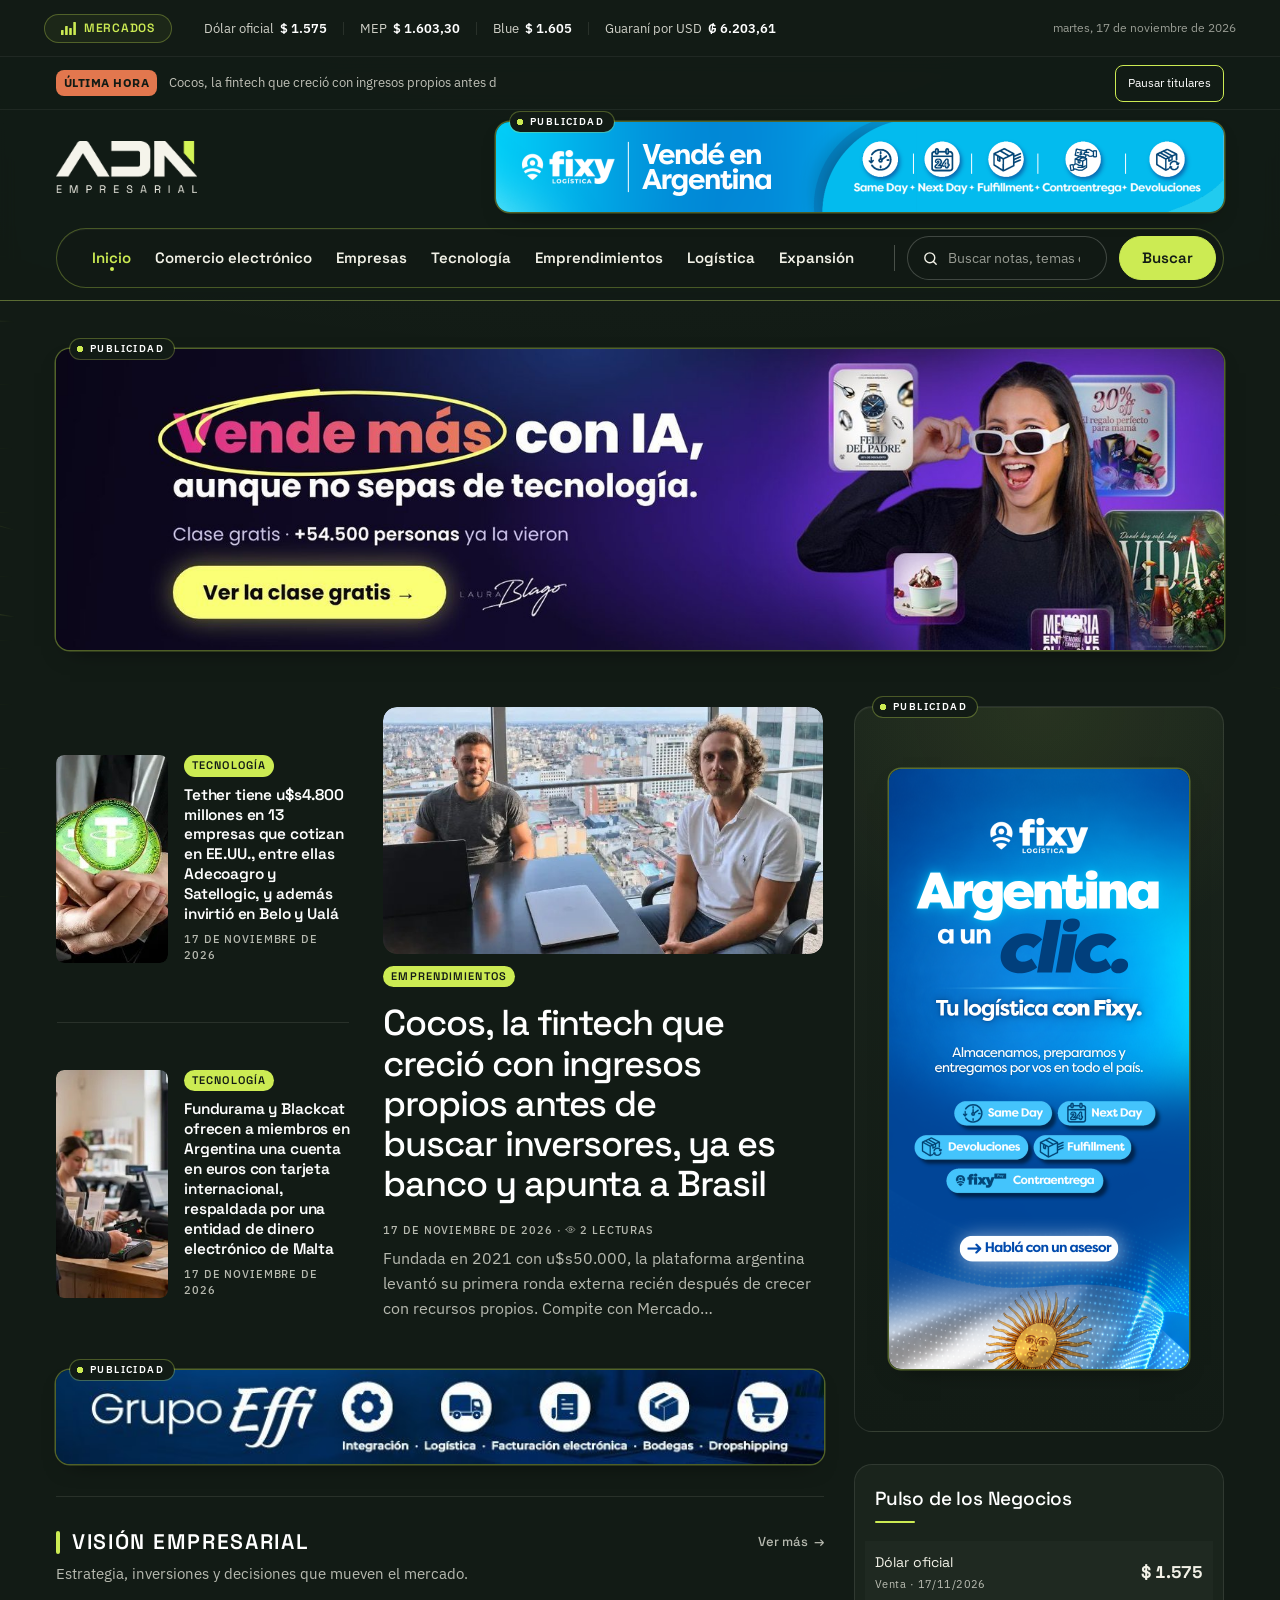
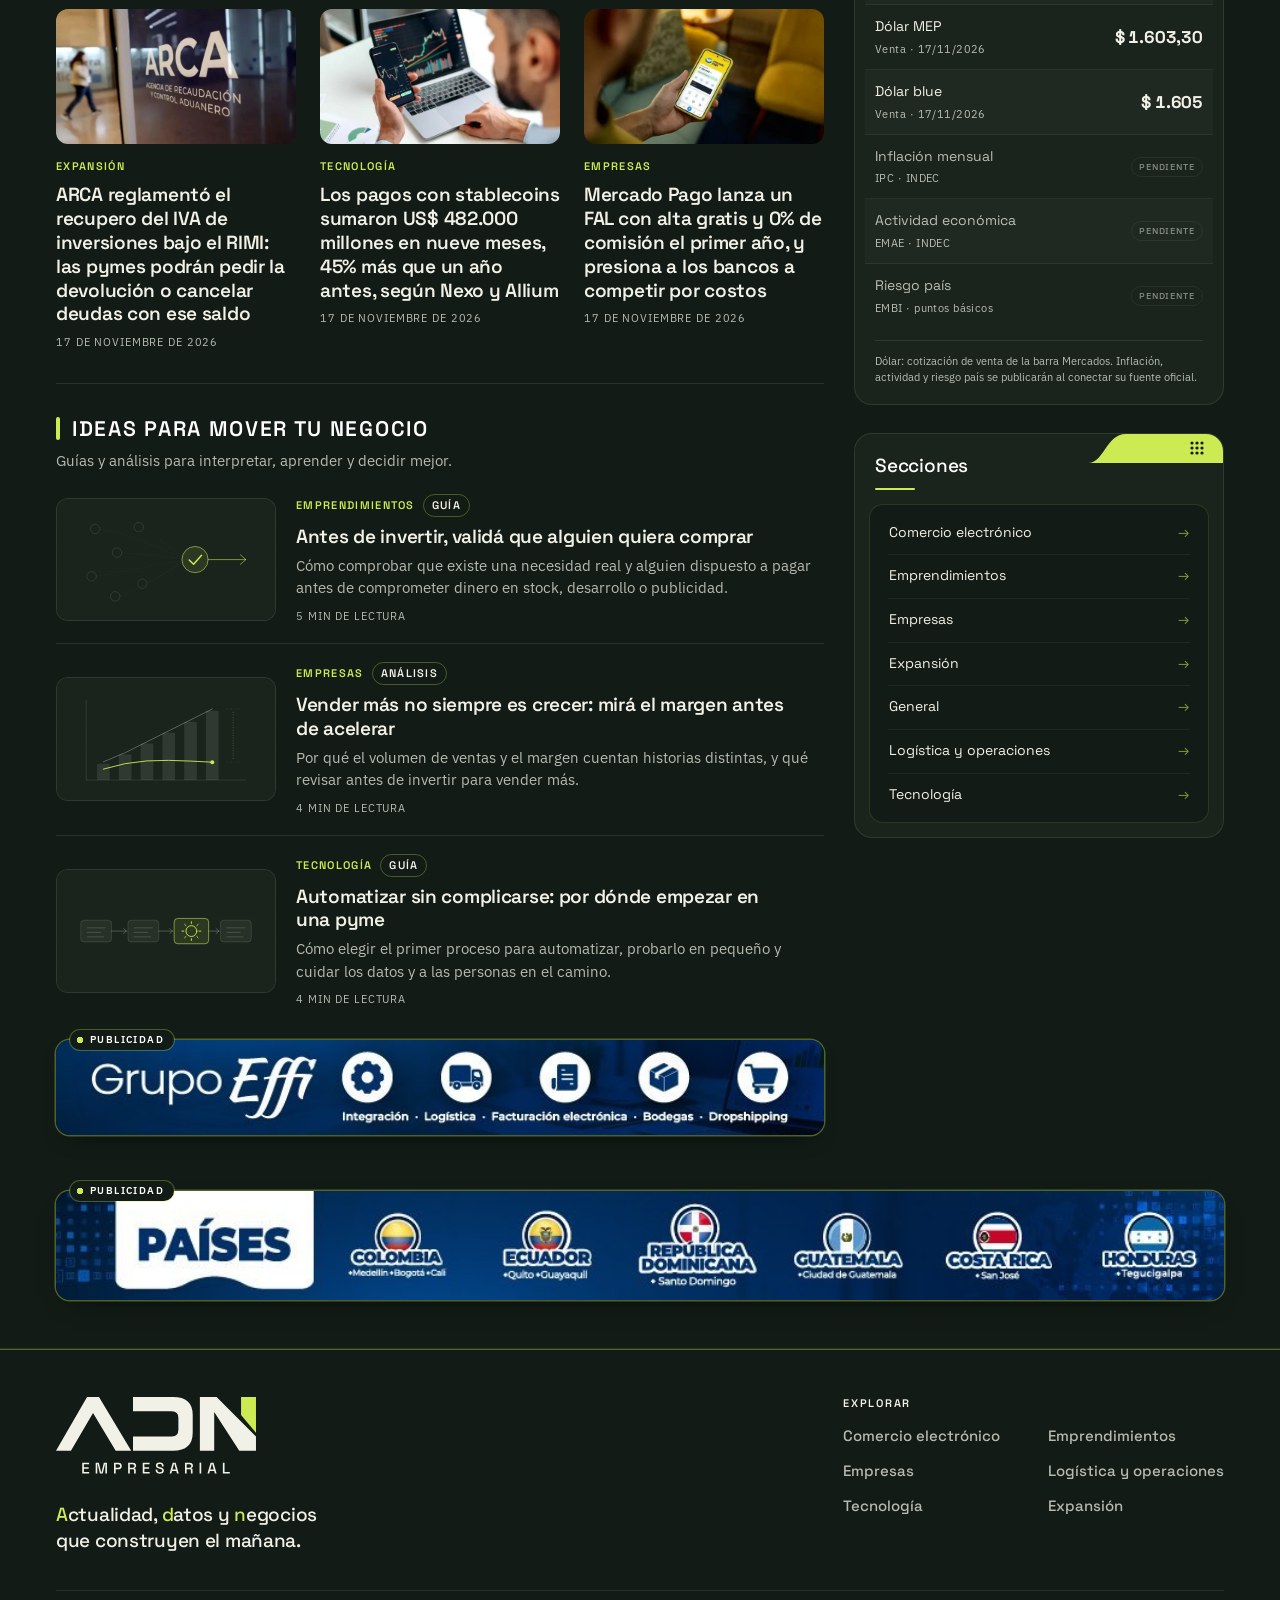
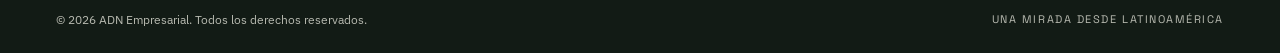
==== commit 65251731: "Disposición móvil: publicidad arriba, header fijo y anuncio anclado En pantallas de hasta 767 px el " ====
--- a/index.html
+++ b/index.html
@@ -515,6 +515,7 @@
 <script data-wp-strategy="defer" defer="" id="adn-mega-js" src="js/adn-mega.js"></script>
 <script data-wp-strategy="defer" defer="" id="adn-vision-js" src="js/adn-vision.js"></script>
 <script data-wp-strategy="defer" defer="" id="adn-mercados-js" src="js/adn-mercados.js"></script>
+<script data-wp-strategy="defer" defer="" id="adn-movil-js" src="js/adn-movil.js"></script>
 <script data-wp-strategy="defer" defer="" id="adn-ideas-js" src="js/adn-ideas.js"></script>
 <script id="sic-prensa-cabecera-js-extra">
 var sicCabecera = {"cargando":"Buscando\u2026","vacio":"Escribe qu\u00e9 quieres buscar."};
--- a/css/adn-cabecera-lateral.css
+++ b/css/adn-cabecera-lateral.css
@@ -1033,3 +1033,134 @@
 		display: none;
 	}
 }
+
+/* =====================================================================
+ * Disposición móvil (hasta 767 px) — js/adn-movil.js
+ *   1. Publicidad arriba: el anuncio del header va en una franja al
+ *      comienzo de la página (.adn-movil-tope).
+ *   2. Header fijo: queda pegado arriba al bajar, solo con logo + menú.
+ *   3. Publicidad abajo: el anuncio del pie queda anclado al borde inferior,
+ *      con una pestaña para esconderlo (se desliza hacia abajo y deja solo
+ *      la pestaña a la vista).
+ * Sin JS no cambia nada (todo depende de html.adn-movil-activo).
+ * ================================================================== */
+/* La pestaña solo existe en el anuncio anclado (celular). */
+.adn-anclado__pestana {
+	display: none;
+}
+
+@media (max-width: 767px) {
+	/* ---------- 1. Franja superior ---------- */
+	.adn-movil-tope {
+		position: relative;
+		z-index: 1;
+		padding: 8px 16px 10px;
+		background: var(--pia-negro);
+	}
+
+	.adn-movil-tope .pia-cabecera-anuncio {
+		width: 100%;
+		margin: 0;
+	}
+
+	/* ---------- 2. Header fijo ---------- */
+	html.adn-movil-activo body #theme-header.sic-cabecera {
+		position: sticky;
+		top: 0;
+		z-index: 50;
+	}
+
+	/* Sin el anuncio adentro, el header es una sola fila (logo | menú). */
+	html.adn-movil-activo .sic-cabecera__fila {
+		grid-template-areas: 'marca menu';
+		row-gap: 0;
+	}
+
+	/* ---------- 3. Publicidad anclada abajo ---------- */
+	html body #pia-ad-footer.adn-anclado {
+		position: fixed;
+		left: 0;
+		right: 0;
+		bottom: 0;
+		z-index: 45;
+		max-width: none;
+		margin: 0;
+		padding: 14px 16px calc(8px + env(safe-area-inset-bottom, 0px));
+		border-top: 1px solid var(--pia-gris-borde);
+		background: color-mix(in srgb, var(--pia-negro) 96%, transparent);
+		opacity: 1;
+		transform: none;
+		transition: transform 250ms ease-out;
+	}
+
+	/* Sin la franja reservada para el rótulo: la etiqueta «Publicidad» se
+	 * apoya en el borde de la creatividad, como en el resto de los banners. */
+	html body #pia-ad-footer.adn-anclado .sic-ads.sic-ads--pie {
+		--sic-ads-rotulo-alto: 0px;
+		margin: 0 auto;
+		padding-top: 0;
+	}
+
+	/* Escondido: baja entero; la pestaña (por encima del borde) queda visible. */
+	html body #pia-ad-footer.adn-anclado.is-oculto {
+		transform: translateY(100%);
+		transition-timing-function: ease-in;
+	}
+
+	/* Mientras rueda la página, el contenido final no queda tapado. */
+	html.adn-movil-activo body {
+		padding-bottom: var(--sic-banner-alto, 0px);
+	}
+
+	/* Pestaña: sobresale del borde superior, a la izquierda. */
+	#pia-ad-footer.adn-anclado .adn-anclado__pestana {
+		display: inline-flex;
+		align-items: center;
+		justify-content: center;
+		position: absolute;
+		bottom: 100%;
+		left: 12px;
+		width: 52px;
+		height: 28px;
+		margin: 0;
+		padding: 0;
+		border: 1px solid var(--pia-gris-borde);
+		border-bottom: 0;
+		border-radius: 10px 10px 0 0;
+		background: color-mix(in srgb, var(--pia-negro) 96%, transparent);
+		color: var(--pia-marfil);
+		cursor: pointer;
+	}
+
+	/* Área táctil de 44 px sin agrandar la pestaña. */
+	#pia-ad-footer.adn-anclado .adn-anclado__pestana::before {
+		content: '';
+		position: absolute;
+		inset: -10px -4px 0;
+	}
+
+	.adn-anclado__flecha {
+		width: 9px;
+		height: 9px;
+		border-right: 2px solid currentColor;
+		border-bottom: 2px solid currentColor;
+		transform: translateY(-2px) rotate(45deg);
+		transition: transform 250ms ease-out;
+	}
+
+	#pia-ad-footer.is-oculto .adn-anclado__flecha {
+		transform: translateY(2px) rotate(-135deg);
+	}
+
+	#pia-ad-footer.adn-anclado .adn-anclado__pestana:focus-visible {
+		outline: 2px solid var(--pia-cian);
+		outline-offset: 2px;
+	}
+}
+
+@media (max-width: 767px) and (prefers-reduced-motion: reduce) {
+	html body #pia-ad-footer.adn-anclado,
+	.adn-anclado__flecha {
+		transition: none;
+	}
+}
